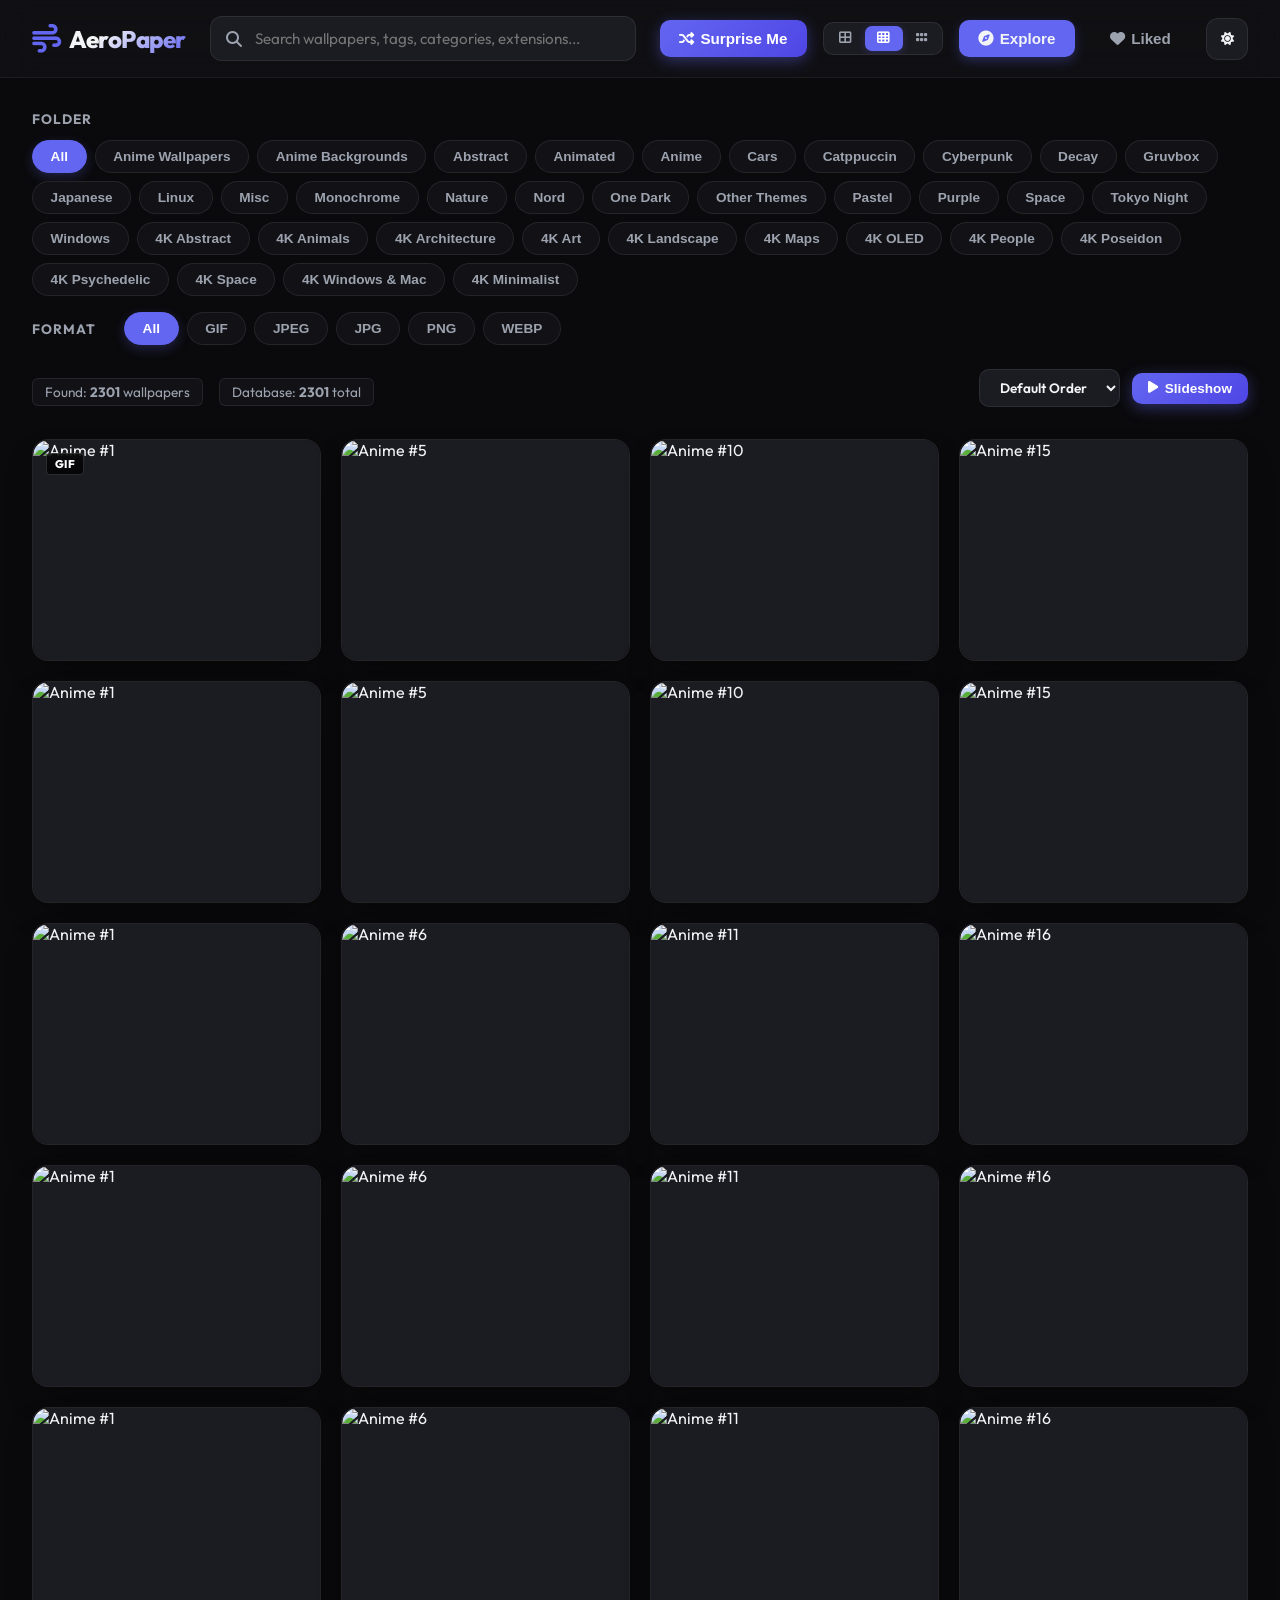
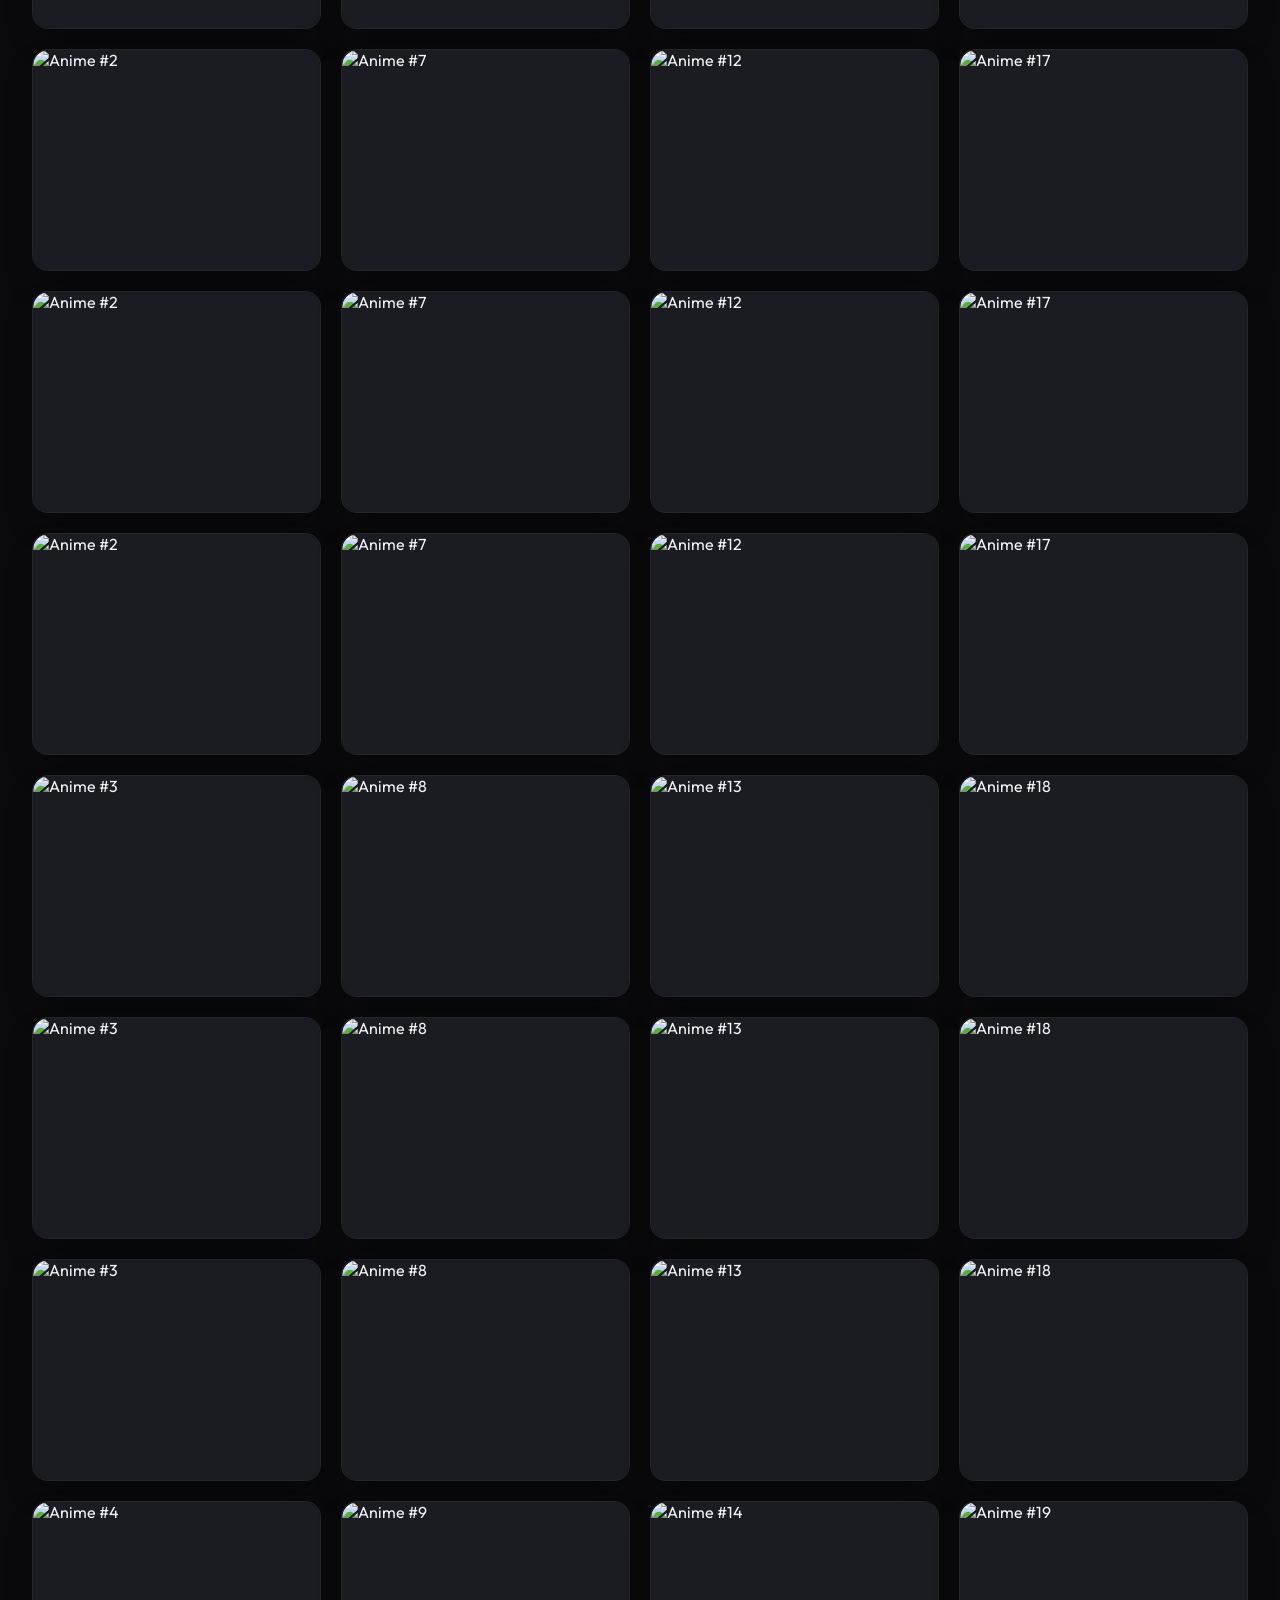
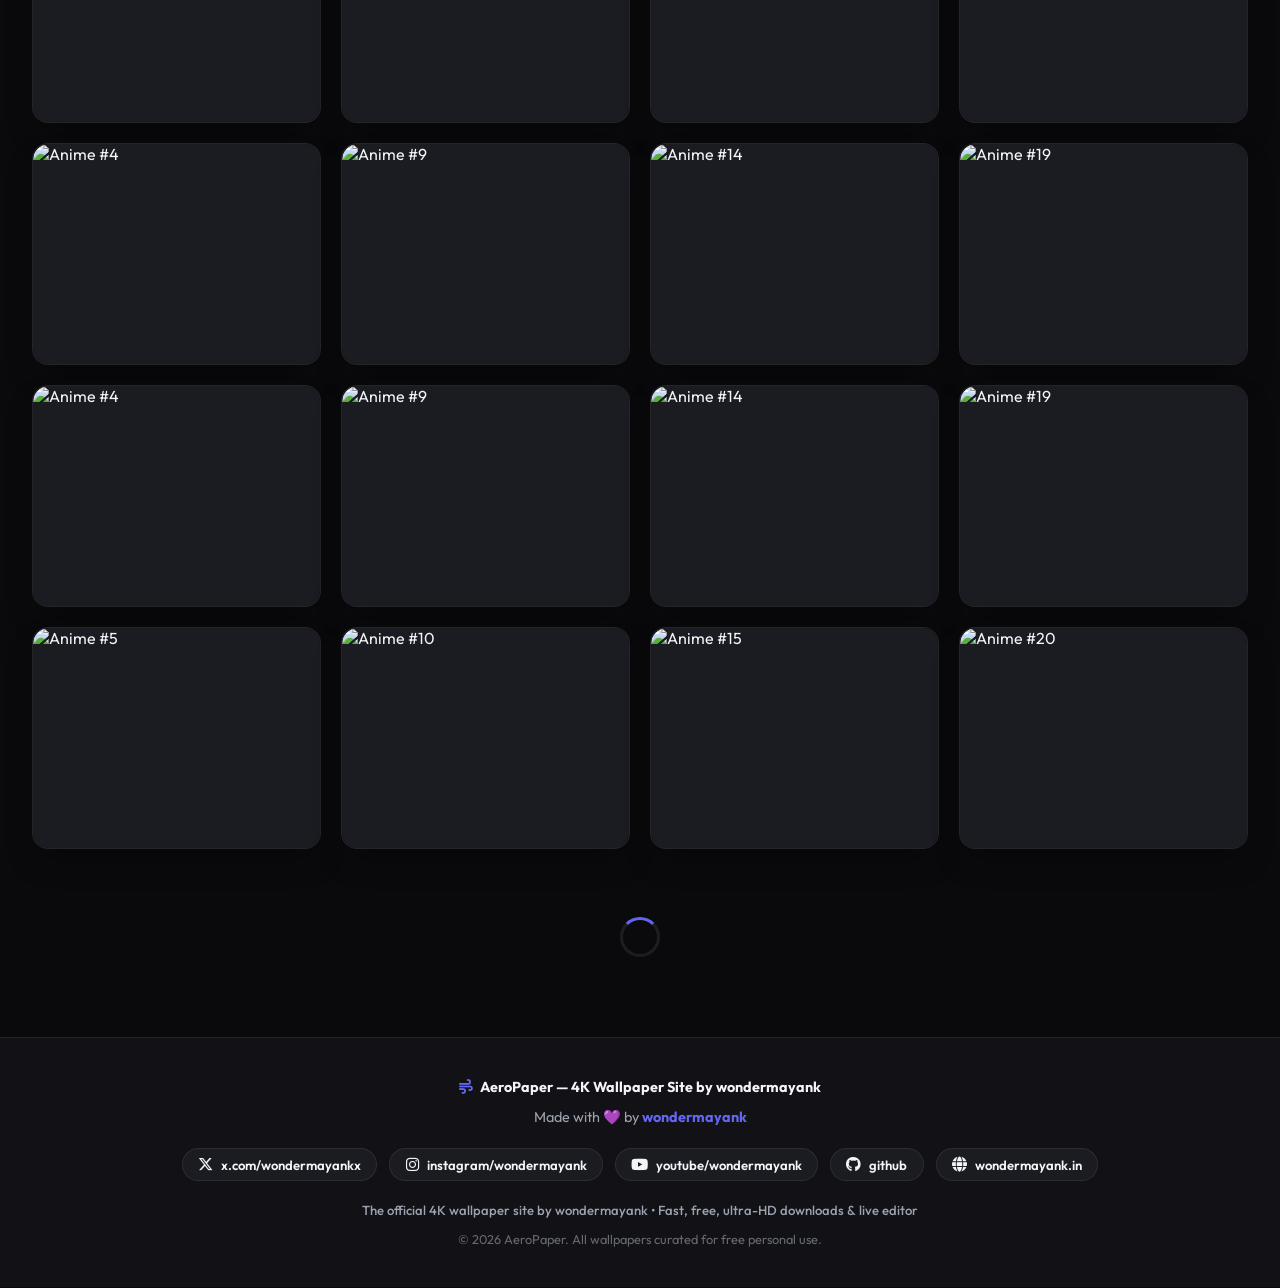
==== index.html @ b47013bf "." ====
<!DOCTYPE html>
<html lang="en" prefix="og: https://ogp.me/ns#">
<head>
  <meta charset="UTF-8">
  <meta name="viewport" content="width=device-width, initial-scale=1.0">

  <!-- =========================================
       PRIMARY SEO META TAGS (SEO + AEO + GEO)
  ========================================= -->
  <title>4K Wallpaper Site by wondermayank — Free 4K Wallpapers & Ultra HD Backgrounds</title>
  <meta name="description" content="Explore and download 2,300+ free high-resolution 4K wallpapers, Ultra HD desktop backgrounds, anime art, and mobile wallpapers on the official 4K wallpaper site by wondermayank. Instant one-click downloads with zero ads.">
  <meta name="keywords" content="4k wallpaper site by wondermayank, 4k wallpapers, ultra hd wallpapers, free 4k wallpaper download, wondermayank wallpaper, aesthetic 4k wallpapers, anime 4k wallpapers, desktop backgrounds 4k, phone wallpapers 4k, wondermayank, AeroPaper">
  <meta name="author" content="wondermayank">
  <meta name="robots" content="index, follow, max-image-preview:large">
  <meta name="googlebot" content="index, follow">
  <link rel="canonical" href="https://wallpaper.wondermayank.in/">
  <link rel="humans" type="text/plain" href="humans.txt">

  <!-- =========================================
       FAVICON
  ========================================= -->
  <link rel="icon" type="image/svg+xml" href="/favicon.svg">

  <!-- =========================================
       OPEN GRAPH (Facebook, WhatsApp, Discord)
  ========================================= -->
  <meta property="og:type" content="website">
  <meta property="og:site_name" content="4K Wallpaper Site by wondermayank">
  <meta property="og:title" content="4K Wallpaper Site by wondermayank — Free 4K & Ultra HD Wallpapers">
  <meta property="og:description" content="Discover 2,300+ free 4K wallpapers, anime art, aesthetic backgrounds, and ultra HD desktop wallpapers on the official 4K wallpaper site by wondermayank. Free instant downloads.">
  <meta property="og:url" content="https://wallpaper.wondermayank.in/">
  <meta property="og:image" content="/og-image.png">
  <meta property="og:image:width" content="1200">
  <meta property="og:image:height" content="630">
  <meta property="og:image:alt" content="4K Wallpaper Site by wondermayank — Free 4K & Ultra HD Wallpapers">
  <meta property="og:locale" content="en_US">

  <!-- =========================================
       TWITTER / X CARD
  ========================================= -->
  <meta name="twitter:card" content="summary_large_image">
  <meta name="twitter:title" content="4K Wallpaper Site by wondermayank — Free 4K & Ultra HD Wallpapers">
  <meta name="twitter:description" content="2,300+ free 4K wallpapers, anime art, aesthetic backgrounds, and GIFs on the official 4K wallpaper site by wondermayank.">
  <meta name="twitter:image" content="https://raw.githubusercontent.com/wondermayank/wallpaper/main/og-image.png">
  <meta name="twitter:image:alt" content="4K Wallpaper Site by wondermayank">
  <meta name="twitter:creator" content="@wondermayankx">
  <meta name="twitter:site" content="@wondermayankx">

  <!-- =========================================
       JSON-LD STRUCTURED DATA (SEO + AEO + GEO)
  ========================================= -->
  <script type="application/ld+json">
  {
    "@context": "https://schema.org",
    "@graph": [
      {
        "@type": "ImageGallery",
        "@id": "https://wallpaper.wondermayank.in/#gallery",
        "name": "4K Wallpaper Site by wondermayank",
        "alternateName": "AeroPaper — 4K Wallpaper Gallery",
        "description": "The premier 4K wallpaper site by wondermayank featuring over 2,300 high-resolution 4K, Ultra HD, Anime, Aesthetic, and Minimalist desktop and mobile wallpapers in JPG, PNG, WEBP, and GIF formats for free instant download.",
        "url": "https://wallpaper.wondermayank.in/",
        "thumbnailUrl": "https://raw.githubusercontent.com/wondermayank/wallpaper/main/og-image.png",
        "numberOfItems": 2301,
        "author": {
          "@type": "Person",
          "name": "wondermayank",
          "url": "https://wondermayank.in",
          "sameAs": [
            "https://x.com/wondermayankx",
            "https://instagram.com/wondermayank",
            "https://youtube.com/@wondermayank",
            "https://github.com/wondermayank"
          ]
        },
        "publisher": {
          "@type": "Person",
          "name": "wondermayank",
          "url": "https://wondermayank.in",
          "sameAs": [
            "https://x.com/wondermayankx",
            "https://instagram.com/wondermayank",
            "https://youtube.com/@wondermayank",
            "https://github.com/wondermayank"
          ]
        },
        "inLanguage": "en",
        "isAccessibleForFree": true,
        "keywords": "4k wallpaper site by wondermayank, 4k wallpapers, ultra hd wallpapers, free wallpapers, anime wallpapers, aesthetic wallpapers, phone wallpapers, desktop backgrounds"
      },
      {
        "@type": "WebSite",
        "@id": "https://wallpaper.wondermayank.in/#website",
        "name": "4K Wallpaper Site by wondermayank",
        "alternateName": "AeroPaper",
        "url": "https://wallpaper.wondermayank.in/",
        "description": "Official 4K wallpaper site by wondermayank with 2,300+ free 4K, Ultra HD, anime, and aesthetic wallpapers.",
        "potentialAction": {
          "@type": "SearchAction",
          "target": "https://wallpaper.wondermayank.in/?q={search_term_string}",
          "query-input": "required name=search_term_string"
        }
      },
      {
        "@type": "FAQPage",
        "@id": "https://wallpaper.wondermayank.in/#faq",
        "mainEntity": [
          {
            "@type": "Question",
            "name": "What is this 4K wallpaper site by wondermayank?",
            "acceptedAnswer": {
              "@type": "Answer",
              "text": "AeroPaper is the official 4K wallpaper site by wondermayank (https://wallpaper.wondermayank.in/). It hosts over 2,300+ high-quality 4K wallpapers, Ultra HD Anime backgrounds, aesthetic art, and animated GIF wallpapers in JPG, PNG, WEBP, and GIF formats. You can search, filter, preview, download, and edit wallpapers directly in the browser with zero ads and no signup."
            }
          },
          {
            "@type": "Question",
            "name": "Are the wallpapers on the 4K wallpaper site free to download?",
            "acceptedAnswer": {
              "@type": "Answer",
              "text": "Yes. All wallpapers on the 4K wallpaper site by wondermayank are 100% free to download in full resolution for personal use. Simply click any wallpaper, hit Download, and it saves directly to your device instantly."
            }
          },
          {
            "@type": "Question",
            "name": "What wallpaper formats and resolutions does the site support?",
            "acceptedAnswer": {
              "@type": "Answer",
              "text": "The 4K wallpaper site supports 4K Ultra HD (3840x2160), 1080p Full HD, and custom aspect ratios across five formats: JPG, JPEG, PNG, WebP, and animated GIF. You can filter by format or category using the filter pills."
            }
          },
          {
            "@type": "Question",
            "name": "Can I use these 4K wallpapers on mobile phones (9:16 portrait)?",
            "acceptedAnswer": {
              "@type": "Answer",
              "text": "Yes. The site includes a built-in Canvas Wallpaper Editor. Open any wallpaper, click 'Edit Wallpaper', choose 9:16 (Phone), and enable 'Blurred Fit'. This creates a smartphone-optimized wallpaper with a blurred ambient background, perfectly fitted for any phone lock screen or home screen."
            }
          },
          {
            "@type": "Question",
            "name": "How many wallpapers are available on the 4K wallpaper site by wondermayank?",
            "acceptedAnswer": {
              "@type": "Answer",
              "text": "The collection indexes over 2,300+ wallpapers spanning Anime Wallpapers, Anime Backgrounds, 4K Abstract, 4K Landscapes, 4K Minimalist, 4K Space, 4K Architecture, and custom themes hosted via GitHub."
            }
          },
          {
            "@type": "Question",
            "name": "Who created the 4K wallpaper site by wondermayank?",
            "acceptedAnswer": {
              "@type": "Answer",
              "text": "This 4K wallpaper site was created by wondermayank (@wondermayankx on X, @wondermayank on Instagram and YouTube). Visit their developer portfolio at https://wondermayank.in or GitHub profile at https://github.com/wondermayank."
            }
          }
        ]
      }
    ]
  }
  </script>

  <!-- Google Fonts (Outfit & Inter) -->
  <link rel="preconnect" href="https://fonts.googleapis.com">
  <link rel="preconnect" href="https://fonts.gstatic.com" crossorigin>
  <link href="https://fonts.googleapis.com/css2?family=Outfit:wght@400;600;700;800&family=Inter:wght@400;600;700&display=swap" rel="stylesheet">
  
  <!-- FontAwesome Icons -->
  <link rel="stylesheet" href="https://cdnjs.cloudflare.com/ajax/libs/font-awesome/6.4.0/css/all.min.css">
  
  <!-- Stylesheets -->
  <link rel="stylesheet" href="style.css">
</head>
<body>

  <!-- Loading Splash Screen -->
  <div id="splash-screen" class="splash-screen">
    <div class="splash-logo">
      <i class="fas fa-wind logo-icon"></i>
      <span class="splash-title">AeroPaper</span>
    </div>
    <div class="splash-loader-bar">
      <div id="splash-progress" class="splash-loader-progress"></div>
    </div>
  </div>

  <div class="app-container">
    <!-- Sticky Glassmorphic Header -->
    <header>
      <a href="#" class="logo-container" id="logo-link">
        <i class="fas fa-wind logo-icon"></i>
        <span class="logo-text">AeroPaper</span>
      </a>
      
      <!-- Interactive Search Container -->
      <div class="search-container">
        <i class="fas fa-search search-icon"></i>
        <input 
          type="text" 
          id="search-input" 
          class="search-input" 
          placeholder="Search wallpapers, tags, categories, extensions..."
          autocomplete="off"
        />
      </div>
      
      <!-- Action Controls -->
      <div class="header-actions">
        <button id="surprise-btn" class="nav-btn surprise-btn" title="Surprise Me (Random Wallpaper)">
          <i class="fas fa-random"></i> <span>Surprise Me</span>
        </button>
        <!-- Grid Density Control -->
        <div class="density-selector">
          <button class="density-btn" data-density="lg" title="Large Grid"><i class="fas fa-th-large"></i></button>
          <button class="density-btn active" data-density="md" title="Medium Grid"><i class="fas fa-th"></i></button>
          <button class="density-btn" data-density="sm" title="Small Grid"><i class="fas fa-grip-horizontal"></i></button>
        </div>
        <button id="explore-tab" class="nav-btn active">
          <i class="fas fa-compass"></i> <span>Explore</span>
        </button>
        <button id="liked-tab" class="nav-btn">
          <i class="fas fa-heart"></i> <span>Liked</span>
        </button>
        <button id="theme-toggle" class="theme-toggle" title="Toggle Theme">
          <i class="fas fa-sun"></i>
        </button>
      </div>
    </header>
    
    <!-- Main Content Area -->
    <main>
      <!-- Filter controls and status -->
      <div class="filter-section">
        <!-- Categories filter -->
        <div class="filter-row">
          <span class="filter-label">Folder</span>
          <div id="category-pills" class="filter-pills">
            <!-- Dynamic Category Pills -->
          </div>
        </div>
        
        <!-- Formats filter -->
        <div class="filter-row">
          <span class="filter-label">Format</span>
          <div id="format-pills" class="filter-pills">
            <!-- Dynamic Format Pills -->
          </div>
        </div>

        <!-- Custom Boards filter -->
        <div class="filter-row" id="boards-filter-row" style="display: none;">
          <span class="filter-label">My Boards</span>
          <div id="board-pills" class="filter-pills">
            <!-- Dynamic Board Pills -->
          </div>
        </div>
        
        <!-- Wallpaper Stats & Actions -->
        <div class="stats-actions-row">
          <div class="stat-pills">
            <span>Found: <strong id="view-count">0</strong> wallpapers</span>
            <span>Database: <strong id="total-count">0</strong> total</span>
          </div>
          <div class="layout-controls-right">
            <select id="sort-select" class="sort-select" title="Sort Wallpapers">
              <option value="default">Default Order</option>
              <option value="name-asc">Name (A - Z)</option>
              <option value="name-desc">Name (Z - A)</option>
              <option value="size-asc">Size (Smallest)</option>
              <option value="size-desc">Size (Largest)</option>
            </select>
            <button id="slideshow-trigger" class="nav-btn surprise-btn" style="padding: 0.5rem 1rem; font-size: 0.85rem;" title="Start Slideshow Autoplay">
              <i class="fas fa-play"></i> Slideshow
            </button>
          </div>
        </div>
      </div>
      
      <!-- Dynamic Masonry Layout Container -->
      <div class="masonry-container">
        <div id="masonry-grid" class="masonry-grid">
          <!-- Dynamically filled with wallpaper items -->
        </div>
      </div>
    </main>

    <!-- Branded Footer -->
    <footer>
      <div class="footer-content">
        <div class="footer-logo">
          <i class="fas fa-wind"></i> <span>AeroPaper — 4K Wallpaper Site by wondermayank</span>
        </div>
        <div class="footer-credits">
          Made with 💜 by <a href="https://wondermayank.in" target="_blank" rel="noopener">wondermayank</a>
        </div>
        
        <!-- Social Profiles (x.com, instagram, youtube, github) -->
        <div class="footer-socials">
          <a href="https://x.com/wondermayankx" target="_blank" rel="noopener" class="footer-social-pill x-pill" title="Follow @wondermayankx on X (Twitter)">
            <i class="fa-brands fa-x-twitter"></i> <span>x.com/wondermayankx</span>
          </a>
          <a href="https://instagram.com/wondermayank" target="_blank" rel="noopener" class="footer-social-pill instagram-pill" title="Follow @wondermayank on Instagram">
            <i class="fa-brands fa-instagram"></i> <span>instagram/wondermayank</span>
          </a>
          <a href="https://youtube.com/@wondermayank" target="_blank" rel="noopener" class="footer-social-pill youtube-pill" title="Subscribe to @wondermayank on YouTube">
            <i class="fa-brands fa-youtube"></i> <span>youtube/wondermayank</span>
          </a>
          <a href="https://github.com/wondermayank" target="_blank" rel="noopener" class="footer-social-pill github-pill" title="View GitHub @wondermayank">
            <i class="fa-brands fa-github"></i> <span>github</span>
          </a>
          <a href="https://wondermayank.in" target="_blank" rel="noopener" class="footer-social-pill portfolio-pill" title="Visit Developer Portfolio">
            <i class="fas fa-globe"></i> <span>wondermayank.in</span>
          </a>
        </div>

        <div class="footer-tagline">
          The official 4K wallpaper site by wondermayank • Fast, free, ultra-HD downloads & live editor
        </div>
        <div style="font-size: 0.8rem; opacity: 0.6; margin-top: 0.35rem;">
          © 2026 AeroPaper. All wallpapers curated for free personal use.
        </div>
      </div>
    </footer>
  </div>
  
  <!-- Immersive Lightbox Modal -->
  <div id="lightbox" class="lightbox">
    <div class="lightbox-content">
      <!-- Close button -->
      <button id="lightbox-close" class="lightbox-close" title="Close Preview">
        <i class="fas fa-times"></i>
      </button>
      
      <!-- Lightbox Media Section -->
      <div id="lightbox-media" class="lightbox-media">
        <img class="lightbox-img" src="" alt="" />
        <div id="canvas-container" class="lightbox-canvas-container">
          <canvas id="editor-canvas"></canvas>
          <div id="crop-guide" class="crop-guide"></div>
        </div>
      </div>
      
      <!-- Lightbox Detail Section -->
      <div class="lightbox-details" style="overflow-y: auto; max-height: 100%;">
        <div class="detail-header" style="margin-bottom: 1rem;">
          <span class="detail-category">Anime Wallpapers</span>
          <h2 class="detail-title">Wallpaper Title</h2>
          
          <div class="info-grid">
            <div class="info-card">
              <div class="info-label">Format</div>
              <div class="info-value" id="info-format">-</div>
            </div>
            <div class="info-card">
              <div class="info-label">File Size</div>
              <div class="info-value" id="info-size">-</div>
            </div>
            <div class="info-card" style="grid-column: span 2;">
              <div class="info-label">File Path</div>
              <div class="info-value" id="info-path" style="word-break: break-all; font-family: monospace; font-size: 0.8rem; font-weight: normal;">-</div>
            </div>
          </div>
          
          <!-- Board select container -->
          <div class="board-select-container">
            <select id="board-select" class="board-select">
              <option value="">-- Add to Board --</option>
              <option value="Favorites">Liked Wallpapers</option>
            </select>
            <button id="board-create-btn" class="board-add-btn" title="Create New Board">
              <i class="fas fa-plus"></i>
            </button>
          </div>
        </div>
        
        <!-- Editor Toggle & Panel -->
        <div class="editor-toggle-container">
          <button id="editor-toggle-btn" class="action-btn secondary-btn" style="padding: 0.6rem 1rem; font-size: 0.85rem; border-radius: 10px; width: 100%;">
            <i class="fas fa-magic"></i> Edit Wallpaper (Crop & Blur)
          </button>
        </div>
        
        <div id="editor-panel" class="editor-panel">
          <div class="slider-control">
            <div class="slider-header">
              <span>Gaussian Blur</span>
              <strong id="blur-val">0px</strong>
            </div>
            <input type="range" id="blur-slider" class="slider-input" min="0" max="40" value="0" />
          </div>

          <div class="slider-control" id="pan-control" style="display: none;">
            <div class="slider-header">
              <span id="pan-label">Crop Position Pan</span>
              <strong id="pan-val">50%</strong>
            </div>
            <input type="range" id="pan-slider" class="slider-input" min="0" max="100" value="50" />
          </div>
          
          <div class="aspect-ratio-control">
            <div class="editor-section-title">Aspect Ratio Crop</div>
            <div class="aspect-ratio-selector" style="margin-bottom: 0.8rem;">
              <button class="ratio-btn active" data-ratio="free">Free</button>
              <button class="ratio-btn" data-ratio="1:1">1:1</button>
              <button class="ratio-btn" data-ratio="16:9">16:9</button>
              <button class="ratio-btn" data-ratio="9:16">9:16 (Phone)</button>
            </div>

            <!-- Blurred Fit checkbox toggle -->
            <label class="checkbox-control" id="blur-fit-container" style="display: none;">
              <input type="checkbox" id="blur-fit-checkbox" />
              <span>Blurred Fit (Show PC wallpaper in phone with blur background)</span>
            </label>
          </div>
        </div>
        
        <!-- Download Options: Format & Resolution (4K, 2K, 1080p, 720p, Mobile, PNG, WebP, JPG) -->
        <div class="download-config-panel">
          <div class="download-config-title">
            <i class="fas fa-sliders-h"></i> Download Options
          </div>
          
          <div class="download-config-group">
            <span class="download-config-label">Format</span>
            <div class="download-pills format-selector" id="dl-format-pills">
              <button class="dl-pill active" data-format="png">PNG</button>
              <button class="dl-pill" data-format="webp">WebP</button>
              <button class="dl-pill" data-format="jpg">JPG</button>
              <button class="dl-pill" data-format="original">Original</button>
            </div>
          </div>

          <div class="download-config-group">
            <span class="download-config-label">Resolution</span>
            <div class="download-pills resolution-selector" id="dl-res-pills">
              <button class="dl-pill active" data-res="4k">4K (UHD)</button>
              <button class="dl-pill" data-res="2k">2K (QHD)</button>
              <button class="dl-pill" data-res="1080p">1080p (FHD)</button>
              <button class="dl-pill" data-res="720p">720p (HD)</button>
              <button class="dl-pill" data-res="mobile">Mobile (9:16)</button>
              <button class="dl-pill" data-res="original">Original Size</button>
            </div>
          </div>
        </div>

        <div class="detail-actions">
          <button id="lightbox-download" class="action-btn primary-btn download-main-btn">
            <i class="fas fa-arrow-down"></i> <span id="download-btn-text">Download 4K (PNG)</span>
          </button>
          <button id="lightbox-like" class="action-btn secondary-btn">
            <i class="far fa-heart"></i> Favorite
          </button>
          <button id="lightbox-slideshow" class="action-btn secondary-btn lightbox-slideshow-btn" title="Start slideshow from this wallpaper">
            <i class="fas fa-play"></i> Slideshow
          </button>
        </div>
      </div>
    </div>
  </div>

  <!-- Fullscreen Slideshow Overlay -->
  <div id="slideshow-overlay" class="slideshow-overlay">
    <div class="slideshow-progress-bar" id="slideshow-progress"></div>
    <div class="slideshow-img-container">
      <img id="slideshow-img" class="slideshow-img" src="" alt="" />
    </div>
    <div class="slideshow-controls">
      <button id="slideshow-prev" class="slideshow-btn" title="Previous (Arrow Left)"><i class="fas fa-chevron-left"></i></button>
      <button id="slideshow-play" class="slideshow-btn" title="Play/Pause (Space)"><i class="fas fa-pause"></i></button>
      <button id="slideshow-next" class="slideshow-btn" title="Next (Arrow Right)"><i class="fas fa-chevron-right"></i></button>
      <button id="slideshow-close" class="slideshow-btn close-btn" title="Close Slideshow (Esc)"><i class="fas fa-times"></i></button>
    </div>
  </div>

  <!-- =========================================
       AEO / GEO SEMANTIC FAQ SECTION
       Hidden visually but readable by search engines
       and AI answer engines for Featured Snippets
  ========================================= -->
  <section id="faq-section" aria-label="Frequently Asked Questions" style="position:absolute;width:1px;height:1px;overflow:hidden;clip:rect(0,0,0,0);white-space:nowrap;">
    <h2>Frequently Asked Questions about 4K Wallpaper Site by wondermayank (AeroPaper)</h2>

    <article>
      <h3>What is this 4K wallpaper site by wondermayank?</h3>
      <p>AeroPaper (https://wallpaper.wondermayank.in/) is the official 4K wallpaper site by wondermayank. It features a curated library of over 2,300+ free high-resolution 4K wallpapers, Ultra HD Anime backgrounds, aesthetic landscape photography, minimalist art, and animated GIF wallpapers in JPG, PNG, WEBP, and GIF formats. No registration, signup, or payment is required.</p>
    </article>

    <article>
      <h3>Are all wallpapers on this 4K wallpaper site free to download?</h3>
      <p>Yes. Every wallpaper on the 4K wallpaper site by wondermayank is 100% free to download in full resolution for personal use. Simply select any wallpaper, click Download, and the image file will save to your device immediately.</p>
    </article>

    <article>
      <h3>What wallpaper formats and resolutions does the site support?</h3>
      <p>The 4K wallpaper site supports 4K Ultra HD (3840x2160 and up), 1080p Full HD, and custom aspect ratios across five formats: JPG, JPEG, PNG, WebP, and animated GIF. You can filter by format or folder at the top of the gallery.</p>
    </article>

    <article>
      <h3>Can I use these 4K wallpapers on smartphones (9:16 portrait)?</h3>
      <p>Yes. The site includes a built-in Canvas Wallpaper Editor. Open any wallpaper, click "Edit Wallpaper", choose 9:16 (Phone), and enable "Blurred Fit". This creates a phone-optimized wallpaper with a blurred ambient backdrop of the desktop wallpaper, fitted for mobile screens.</p>
    </article>

    <article>
      <h3>How many wallpapers are available on the 4K wallpaper site by wondermayank?</h3>
      <p>The collection currently indexes over 2,300+ wallpapers spanning Anime Wallpapers, Anime Backgrounds, 4K Abstract, 4K Landscape, 4K Minimalist, 4K Space, 4K Architecture, and theme collections.</p>
    </article>

    <article>
      <h3>Does this 4K wallpaper site support animated GIF wallpapers?</h3>
      <p>Yes. Animated GIF wallpapers are clearly tagged with a GIF badge in the gallery. Filter by format to view animated backgrounds, which stream fast via GitHub CDN.</p>
    </article>

    <article>
      <h3>How do I start a fullscreen slideshow?</h3>
      <p>Click the Slideshow button in the stats bar or within any wallpaper preview. Fullscreen slideshow autoplays every 4 seconds with smooth transitions. Use Arrow keys to navigate, Space to pause, and Esc to exit.</p>
    </article>

    <article>
      <h3>Who created the 4K wallpaper site by wondermayank?</h3>
      <p>The site was designed and created by wondermayank, an independent developer from India (@wondermayankx on X, @wondermayank on Instagram and YouTube). Visit their developer portfolio at https://wondermayank.in or GitHub at https://github.com/wondermayank.</p>
    </article>
  </section>

  <!-- Scripts -->
  <script src="database.js"></script>
  <script src="app.js"></script>
</body>
</html>
---- style.css ----
/* Reset and Base Styles */
* {
  margin: 0;
  padding: 0;
  box-sizing: border-box;
}

:root {
  /* Dark Mode Variables (Default) */
  --bg-primary: #0a0a0c;
  --bg-secondary: #121216;
  --bg-tertiary: #1b1b22;
  --accent-color: #6366f1;
  --accent-hover: #4f46e5;
  --accent-rgb: 99, 102, 241;
  --text-primary: #f3f4f6;
  --text-secondary: #9ca3af;
  --border-color: rgba(255, 255, 255, 0.08);
  --card-shadow: 0 15px 35px -15px rgba(0, 0, 0, 0.6);
  --glass-bg: rgba(18, 18, 22, 0.8);
  --glass-border: rgba(255, 255, 255, 0.06);
  --scrollbar-bg: #0a0a0c;
  --scrollbar-thumb: #2d2d39;
  --danger-color: #ef4444;
  --danger-hover: #dc2626;
  --success-color: #10b981;
}

:root.light-mode {
  /* Light Mode Variables */
  --bg-primary: #f3f4f6;
  --bg-secondary: #ffffff;
  --bg-tertiary: #f3f4f6;
  --accent-color: #4f46e5;
  --accent-hover: #3730a3;
  --accent-rgb: 79, 70, 229;
  --text-primary: #111827;
  --text-secondary: #6b7280;
  --border-color: rgba(0, 0, 0, 0.08);
  --card-shadow: 0 15px 35px -15px rgba(0, 0, 0, 0.12);
  --glass-bg: rgba(255, 255, 255, 0.85);
  --glass-border: rgba(0, 0, 0, 0.06);
  --scrollbar-bg: #f3f4f6;
  --scrollbar-thumb: #d1d5db;
  --danger-color: #ef4444;
  --danger-hover: #dc2626;
  --success-color: #10b981;
}

body {
  background-color: var(--bg-primary);
  color: var(--text-primary);
  font-family: 'Outfit', 'Inter', system-ui, -apple-system, sans-serif;
  overflow-x: hidden;
  transition: background-color 0.3s ease, color 0.3s ease;
}

/* Scrollbar styling */
::-webkit-scrollbar {
  width: 10px;
}
::-webkit-scrollbar-track {
  background: var(--scrollbar-bg);
}
::-webkit-scrollbar-thumb {
  background: var(--scrollbar-thumb);
  border-radius: 5px;
}
::-webkit-scrollbar-thumb:hover {
  background: var(--accent-color);
}

/* Layout Containers */
.app-container {
  display: flex;
  flex-direction: column;
  min-height: 100vh;
}

/* Header & Navigation */
header {
  position: sticky;
  top: 0;
  z-index: 100;
  background: var(--glass-bg);
  backdrop-filter: blur(16px);
  -webkit-backdrop-filter: blur(16px);
  border-bottom: 1px solid var(--glass-border);
  padding: 1rem 2rem;
  display: flex;
  align-items: center;
  justify-content: space-between;
  gap: 1.5rem;
  transition: background 0.3s ease, border-color 0.3s ease;
}

.logo-container {
  display: flex;
  align-items: center;
  gap: 0.5rem;
  text-decoration: none;
  color: var(--text-primary);
}

.logo-icon {
  font-size: 1.8rem;
  color: var(--accent-color);
  animation: float 3s ease-in-out infinite;
}

.logo-text {
  font-weight: 800;
  font-size: 1.5rem;
  letter-spacing: -0.5px;
  background: linear-gradient(135deg, var(--text-primary) 30%, var(--accent-color));
  -webkit-background-clip: text;
  -webkit-text-fill-color: transparent;
}

/* Search Bar styling */
.search-container {
  flex: 1;
  max-width: 600px;
  position: relative;
}

.search-input {
  width: 100%;
  background: var(--bg-tertiary);
  border: 1px solid var(--border-color);
  border-radius: 12px;
  padding: 0.75rem 1rem 0.75rem 2.8rem;
  color: var(--text-primary);
  font-size: 0.95rem;
  font-family: inherit;
  transition: all 0.3s cubic-bezier(0.4, 0, 0.2, 1);
}

.search-input:focus {
  outline: none;
  border-color: var(--accent-color);
  box-shadow: 0 0 0 3px rgba(var(--accent-rgb), 0.15);
  background: var(--bg-secondary);
}

.search-icon {
  position: absolute;
  left: 1rem;
  top: 50%;
  transform: translateY(-50%);
  color: var(--text-secondary);
  pointer-events: none;
}

/* Actions Menu */
.header-actions {
  display: flex;
  align-items: center;
  gap: 1rem;
}

.nav-btn {
  background: transparent;
  border: none;
  color: var(--text-secondary);
  font-size: 0.95rem;
  font-weight: 600;
  padding: 0.6rem 1.2rem;
  border-radius: 10px;
  cursor: pointer;
  display: flex;
  align-items: center;
  gap: 0.4rem;
  transition: all 0.2s ease;
}

.nav-btn:hover {
  color: var(--text-primary);
  background: var(--border-color);
}

.nav-btn.active {
  color: var(--text-primary);
  background: var(--accent-color);
  box-shadow: 0 4px 12px rgba(var(--accent-rgb), 0.3);
}

.theme-toggle {
  background: var(--bg-tertiary);
  border: 1px solid var(--border-color);
  color: var(--text-primary);
  width: 42px;
  height: 42px;
  border-radius: 12px;
  cursor: pointer;
  display: flex;
  align-items: center;
  justify-content: center;
  transition: all 0.2s ease;
}

.theme-toggle:hover {
  background: var(--border-color);
  transform: scale(1.05);
}

/* Main Content Area */
main {
  flex: 1;
  padding: 2rem;
  max-width: 1600px;
  width: 100%;
  margin: 0 auto;
}

/* Filter Controls */
.filter-section {
  display: flex;
  flex-direction: column;
  gap: 1rem;
  margin-bottom: 2rem;
}

.filter-row {
  display: flex;
  align-items: center;
  gap: 0.75rem;
  flex-wrap: wrap;
}

.filter-label {
  font-size: 0.85rem;
  font-weight: 700;
  text-transform: uppercase;
  letter-spacing: 1px;
  color: var(--text-secondary);
  min-width: 80px;
}

.filter-pills {
  display: flex;
  gap: 0.5rem;
  flex-wrap: wrap;
}

.pill {
  background: var(--bg-secondary);
  border: 1px solid var(--border-color);
  color: var(--text-secondary);
  padding: 0.5rem 1.1rem;
  border-radius: 50px;
  font-size: 0.85rem;
  font-weight: 600;
  cursor: pointer;
  transition: all 0.25s cubic-bezier(0.4, 0, 0.2, 1);
}

.pill:hover {
  color: var(--text-primary);
  border-color: var(--text-secondary);
  background: var(--bg-tertiary);
}

.pill.active {
  background: var(--accent-color);
  border-color: var(--accent-color);
  color: white;
  box-shadow: 0 4px 12px rgba(var(--accent-rgb), 0.25);
}

.stat-pills {
  display: flex;
  gap: 1rem;
  margin-top: 0.5rem;
  font-size: 0.85rem;
  color: var(--text-secondary);
}

.stat-pills span {
  background: var(--bg-secondary);
  padding: 0.25rem 0.75rem;
  border-radius: 6px;
  border: 1px solid var(--border-color);
}

/* Pinterest Masonry Grid */
.masonry-container {
  width: 100%;
}

.masonry-grid {
  columns: 5 280px;
  column-gap: 1.25rem;
  width: 100%;
}

.masonry-item {
  break-inside: avoid;
  margin-bottom: 1.25rem;
  background: var(--bg-secondary);
  border-radius: 16px;
  overflow: hidden;
  border: 1px solid var(--border-color);
  box-shadow: var(--card-shadow);
  position: relative;
  cursor: pointer;
  transition: transform 0.3s cubic-bezier(0.34, 1.56, 0.64, 1), box-shadow 0.3s ease, border-color 0.3s ease;
}

.masonry-item:hover {
  transform: translateY(-6px);
  box-shadow: 0 20px 40px -15px rgba(0, 0, 0, 0.8);
  border-color: rgba(var(--accent-rgb), 0.4);
}

:root.light-mode .masonry-item:hover {
  box-shadow: 0 20px 40px -15px rgba(0, 0, 0, 0.15);
}

.masonry-img-wrapper {
  position: relative;
  width: 100%;
  min-height: 220px;
  overflow: hidden;
  background: var(--bg-tertiary);
  border-radius: 16px;
}

/* Shimmer Skeleton Placeholder for orderly progressive loading */
.card-skeleton {
  position: absolute;
  inset: 0;
  background: linear-gradient(110deg, var(--bg-tertiary) 8%, var(--border-color) 18%, var(--bg-tertiary) 33%);
  background-size: 200% 100%;
  animation: shine 1.5s infinite linear;
  z-index: 1;
}

.masonry-img {
  width: 100%;
  height: auto;
  display: block;
  object-fit: cover;
  opacity: 0;
  transition: opacity 0.35s ease, transform 0.6s cubic-bezier(0.25, 1, 0.5, 1);
  position: relative;
  z-index: 2;
}

.masonry-img.loaded {
  opacity: 1;
}

.masonry-item:hover .masonry-img {
  transform: scale(1.05);
}

/* Card Overlay */
.card-overlay {
  position: absolute;
  inset: 0;
  background: linear-gradient(to bottom, rgba(0,0,0,0.3) 0%, rgba(0,0,0,0.1) 40%, rgba(0,0,0,0.85) 100%);
  opacity: 0;
  display: flex;
  flex-direction: column;
  justify-content: space-between;
  padding: 1.2rem;
  transition: opacity 0.3s ease;
  z-index: 2;
}

.masonry-item:hover .card-overlay {
  opacity: 1;
}

.overlay-top {
  display: flex;
  justify-content: flex-end;
  gap: 0.5rem;
  transform: translateY(-10px);
  transition: transform 0.3s cubic-bezier(0.175, 0.885, 0.32, 1.275);
}

.masonry-item:hover .overlay-top {
  transform: translateY(0);
}

.overlay-btn {
  width: 38px;
  height: 38px;
  border-radius: 50%;
  border: none;
  background: rgba(255, 255, 255, 0.9);
  color: #111827;
  display: flex;
  align-items: center;
  justify-content: center;
  cursor: pointer;
  transition: all 0.2s cubic-bezier(0.4, 0, 0.2, 1);
  box-shadow: 0 4px 10px rgba(0,0,0,0.25);
  font-size: 1rem;
}

.overlay-btn:hover {
  transform: scale(1.1);
  background: white;
}

.overlay-btn.like-btn {
  color: var(--danger-color);
}

.overlay-btn.like-btn.liked {
  background: var(--danger-color);
  color: white;
}

.overlay-btn.download-btn {
  color: var(--accent-color);
}

.overlay-btn.download-btn:hover {
  background: var(--accent-color);
  color: white;
}

.overlay-bottom {
  transform: translateY(10px);
  transition: transform 0.3s cubic-bezier(0.175, 0.885, 0.32, 1.275);
}

.masonry-item:hover .overlay-bottom {
  transform: translateY(0);
}

.overlay-title {
  color: white;
  font-size: 0.95rem;
  font-weight: 700;
  margin-bottom: 0.25rem;
  white-space: nowrap;
  overflow: hidden;
  text-overflow: ellipsis;
  text-shadow: 0 2px 4px rgba(0,0,0,0.4);
}

.overlay-meta {
  display: flex;
  align-items: center;
  justify-content: space-between;
  color: rgba(255, 255, 255, 0.7);
  font-size: 0.75rem;
  font-weight: 600;
}

.overlay-category {
  background: rgba(255, 255, 255, 0.15);
  padding: 0.15rem 0.5rem;
  border-radius: 4px;
  backdrop-filter: blur(4px);
}

/* Shared Element / FLIP Popup Transition Clone */
.shared-element-transition-clone {
  position: fixed;
  z-index: 10001;
  pointer-events: none;
  box-shadow: 0 25px 60px rgba(0, 0, 0, 0.7);
  will-change: transform, border-radius, opacity;
}

/* Lightbox Modal */
.lightbox {
  position: fixed;
  inset: 0;
  background: rgba(8, 8, 12, 0);
  backdrop-filter: blur(0px);
  -webkit-backdrop-filter: blur(0px);
  z-index: 1000;
  display: none;
  align-items: center;
  justify-content: center;
  padding: 2rem;
  opacity: 0;
  transition: opacity 0.4s ease, background 0.4s ease, backdrop-filter 0.4s ease;
}

.lightbox.active {
  display: flex;
  opacity: 1;
  background: rgba(8, 8, 12, 0.94);
  backdrop-filter: blur(16px);
  -webkit-backdrop-filter: blur(16px);
}

.lightbox.animating-out {
  opacity: 0 !important;
  background: rgba(8, 8, 12, 0) !important;
  backdrop-filter: blur(0px) !important;
  -webkit-backdrop-filter: blur(0px) !important;
  pointer-events: none;
}

.lightbox-content {
  background: var(--bg-secondary);
  border: 1px solid var(--border-color);
  border-radius: 24px;
  width: 100%;
  max-width: 1100px;
  height: 85vh;
  display: flex;
  overflow: hidden;
  box-shadow: 0 30px 70px -15px rgba(0, 0, 0, 0.85);
  position: relative;
  transform: scale(0.97);
  opacity: 0;
  transition: transform 0.4s cubic-bezier(0.16, 1, 0.3, 1), opacity 0.3s ease;
}

.lightbox.active .lightbox-content {
  transform: scale(1);
  opacity: 1;
}

.lightbox.animating-out .lightbox-content {
  transform: scale(0.97);
  opacity: 0;
}

.lightbox-close {
  position: absolute;
  top: 1rem;
  right: 1rem;
  width: 40px;
  height: 40px;
  border-radius: 50%;
  border: 1px solid var(--border-color);
  background: var(--bg-tertiary);
  color: var(--text-primary);
  display: flex;
  align-items: center;
  justify-content: center;
  cursor: pointer;
  z-index: 10;
  transition: all 0.2s ease;
}

.lightbox-close:hover {
  background: var(--border-color);
  transform: scale(1.05);
}

.lightbox-media {
  flex: 1.3;
  background: #000;
  display: flex;
  align-items: center;
  justify-content: center;
  position: relative;
  overflow: hidden;
  padding: 1rem;
}

.lightbox-img {
  max-width: 100%;
  max-height: 100%;
  object-fit: contain;
  border-radius: 8px;
  box-shadow: 0 10px 30px rgba(0,0,0,0.5);
}

.lightbox-details {
  flex: 0.7;
  padding: 2.5rem 2rem;
  display: flex;
  flex-direction: column;
  justify-content: space-between;
  border-left: 1px solid var(--border-color);
}

.detail-header {
  margin-bottom: 2rem;
}

.detail-category {
  color: var(--accent-color);
  font-size: 0.85rem;
  font-weight: 700;
  text-transform: uppercase;
  letter-spacing: 1.5px;
  margin-bottom: 0.5rem;
  display: inline-block;
}

.detail-title {
  font-size: 1.75rem;
  font-weight: 800;
  line-height: 1.2;
  margin-bottom: 1.5rem;
  color: var(--text-primary);
}

.info-grid {
  display: grid;
  grid-template-columns: repeat(2, 1fr);
  gap: 1rem;
  margin-bottom: 2rem;
}

.info-card {
  background: var(--bg-tertiary);
  border: 1px solid var(--border-color);
  border-radius: 12px;
  padding: 0.8rem 1rem;
}

.info-label {
  font-size: 0.75rem;
  color: var(--text-secondary);
  font-weight: 600;
  text-transform: uppercase;
  margin-bottom: 0.25rem;
}

.info-value {
  font-size: 0.95rem;
  font-weight: 700;
}

/* Download Format & Resolution Configuration Panel */
.download-config-panel {
  background: var(--bg-tertiary);
  border: 1px solid var(--border-color);
  border-radius: 16px;
  padding: 1.1rem;
  margin-bottom: 1.25rem;
}

.download-config-title {
  display: flex;
  align-items: center;
  gap: 0.5rem;
  font-size: 0.85rem;
  font-weight: 700;
  text-transform: uppercase;
  letter-spacing: 0.8px;
  color: var(--text-primary);
  margin-bottom: 0.85rem;
}

.download-config-title i {
  color: var(--accent-color);
}

.download-config-group {
  margin-bottom: 0.75rem;
}

.download-config-group:last-child {
  margin-bottom: 0;
}

.download-config-label {
  display: block;
  font-size: 0.72rem;
  font-weight: 700;
  color: var(--text-secondary);
  text-transform: uppercase;
  letter-spacing: 0.5px;
  margin-bottom: 0.4rem;
}

.download-pills {
  display: flex;
  flex-wrap: wrap;
  gap: 0.4rem;
}

.dl-pill {
  padding: 0.38rem 0.72rem;
  background: var(--bg-secondary);
  border: 1px solid var(--border-color);
  border-radius: 8px;
  color: var(--text-secondary);
  font-size: 0.78rem;
  font-weight: 600;
  cursor: pointer;
  transition: all 0.2s cubic-bezier(0.16, 1, 0.3, 1);
}

.dl-pill:hover {
  border-color: var(--accent-color);
  color: var(--text-primary);
  background: rgba(var(--accent-rgb), 0.08);
}

.dl-pill.active {
  background: var(--accent-color);
  border-color: var(--accent-color);
  color: #fff;
  box-shadow: 0 4px 12px rgba(var(--accent-rgb), 0.35);
}

.download-main-btn {
  background: linear-gradient(135deg, var(--accent-color), #4f46e5);
}

.download-main-btn:hover {
  background: linear-gradient(135deg, var(--accent-hover), #4338ca);
}

.detail-actions {
  display: flex;
  flex-direction: column;
  gap: 0.8rem;
}

.action-btn {
  width: 100%;
  padding: 1rem;
  border-radius: 14px;
  border: none;
  font-weight: 700;
  font-size: 1rem;
  cursor: pointer;
  display: flex;
  align-items: center;
  justify-content: center;
  gap: 0.6rem;
  transition: all 0.2s cubic-bezier(0.4, 0, 0.2, 1);
}

.action-btn.primary-btn {
  background: var(--accent-color);
  color: white;
  box-shadow: 0 6px 20px rgba(var(--accent-rgb), 0.3);
}

.action-btn.primary-btn:hover {
  background: var(--accent-hover);
  transform: translateY(-2px);
  box-shadow: 0 8px 25px rgba(var(--accent-rgb), 0.4);
}

.action-btn.secondary-btn {
  background: var(--bg-tertiary);
  border: 1px solid var(--border-color);
  color: var(--text-primary);
}

.action-btn.secondary-btn:hover {
  background: var(--border-color);
  transform: translateY(-2px);
}

.action-btn.secondary-btn.liked {
  background: rgba(239, 68, 68, 0.1);
  border-color: rgba(239, 68, 68, 0.4);
  color: var(--danger-color);
}

.action-btn.secondary-btn.liked:hover {
  background: rgba(239, 68, 68, 0.15);
}

/* Loader & States */
.loader-container {
  display: flex;
  justify-content: center;
  align-items: center;
  padding: 3rem 0;
  width: 100%;
}

.spinner {
  width: 40px;
  height: 40px;
  border: 3px solid var(--border-color);
  border-top-color: var(--accent-color);
  border-radius: 50%;
  animation: spin 0.8s infinite linear;
}

.empty-state {
  display: flex;
  flex-direction: column;
  align-items: center;
  justify-content: center;
  text-align: center;
  padding: 5rem 2rem;
  width: 100%;
}

.empty-icon {
  font-size: 3rem;
  color: var(--text-secondary);
  margin-bottom: 1.5rem;
  opacity: 0.5;
}

.empty-title {
  font-size: 1.5rem;
  font-weight: 700;
  margin-bottom: 0.5rem;
}

.empty-desc {
  color: var(--text-secondary);
  max-width: 400px;
}

/* Toast Notifications */
.toast-container {
  position: fixed;
  bottom: 2rem;
  right: 2rem;
  display: flex;
  flex-direction: column;
  gap: 0.5rem;
  z-index: 2000;
  pointer-events: none;
}

.toast {
  background: var(--bg-tertiary);
  border: 1px solid var(--border-color);
  box-shadow: 0 10px 30px rgba(0,0,0,0.5);
  color: var(--text-primary);
  padding: 0.8rem 1.5rem;
  border-radius: 12px;
  display: flex;
  align-items: center;
  gap: 0.6rem;
  font-weight: 600;
  font-size: 0.9rem;
  transform: translateY(20px);
  opacity: 0;
  transition: all 0.3s cubic-bezier(0.34, 1.56, 0.64, 1);
  pointer-events: auto;
}

.toast.show {
  transform: translateY(0);
  opacity: 1;
}

.toast.success i {
  color: var(--success-color);
}

.toast.info i {
  color: var(--accent-color);
}

/* Animations */
@keyframes float {
  0%, 100% { transform: translateY(0); }
  50% { transform: translateY(-4px); }
}

@keyframes spin {
  to { transform: rotate(360deg); }
}

@keyframes shine {
  0% { background-position: -200% 0; }
  100% { background-position: 200% 0; }
}

/* Responsive Breakpoints */
@media (max-width: 1200px) {
  .masonry-grid {
    columns: 4 250px;
  }
}

@media (max-width: 900px) {
  .masonry-grid {
    columns: 3 220px;
  }
  header {
    padding: 1rem;
  }
  .lightbox-content {
    flex-direction: column;
    height: 90vh;
  }
  .lightbox-media {
    flex: 1;
  }
  .lightbox-details {
    flex: 1;
    padding: 1.5rem;
    border-left: none;
    border-top: 1px solid var(--border-color);
  }
  .detail-title {
    font-size: 1.4rem;
    margin-bottom: 1rem;
  }
  .info-grid {
    gap: 0.75rem;
    margin-bottom: 1.25rem;
  }
  .detail-header {
    margin-bottom: 1rem;
  }
}

@media (max-width: 600px) {
  .masonry-grid {
    columns: 2 160px;
    column-gap: 0.75rem;
  }
  .masonry-item {
    margin-bottom: 0.75rem;
    border-radius: 12px;
  }
  .card-overlay {
    padding: 0.75rem;
  }
  .overlay-btn {
    width: 32px;
    height: 32px;
    font-size: 0.85rem;
  }
  .overlay-title {
    font-size: 0.8rem;
  }
  .overlay-meta {
    font-size: 0.65rem;
  }
  header {
    flex-direction: column;
    align-items: stretch;
    gap: 0.75rem;
  }
  .header-actions {
    justify-content: space-between;
  }
  main {
    padding: 1rem;
  }
  .filter-row {
    flex-direction: column;
    align-items: flex-start;
    gap: 0.5rem;
  }
  .filter-pills {
    width: 100%;
    overflow-x: auto;
    flex-wrap: nowrap;
    padding-bottom: 0.5rem;
    -webkit-overflow-scrolling: touch;
  }
  .pill {
    flex-shrink: 0;
  }
  .lightbox-content {
    height: 95vh;
  }
  .toast-container {
    bottom: 1rem;
    right: 1rem;
    left: 1rem;
  }
  .toast {
    font-size: 0.85rem;
    justify-content: center;
  }
}

/* Splash Loading Screen */
.splash-screen {
  position: fixed;
  inset: 0;
  background: #0a0a0c;
  z-index: 9999;
  display: flex;
  flex-direction: column;
  align-items: center;
  justify-content: center;
  gap: 1.5rem;
  opacity: 1;
  transition: opacity 0.6s cubic-bezier(0.25, 1, 0.5, 1), visibility 0.6s;
}

.splash-screen.fade-out {
  opacity: 0;
  visibility: hidden;
  pointer-events: none;
}

.splash-logo {
  display: flex;
  flex-direction: column;
  align-items: center;
  gap: 0.5rem;
  animation: pulse 2s infinite ease-in-out;
}

.splash-logo i {
  font-size: 3.5rem;
  color: var(--accent-color);
  text-shadow: 0 0 25px rgba(var(--accent-rgb), 0.5);
}

.splash-title {
  font-size: 2.2rem;
  font-weight: 800;
  letter-spacing: -0.5px;
  background: linear-gradient(135deg, #ffffff 40%, var(--accent-color));
  -webkit-background-clip: text;
  -webkit-text-fill-color: transparent;
}

.splash-loader-bar {
  width: 200px;
  height: 4px;
  background: rgba(255, 255, 255, 0.08);
  border-radius: 10px;
  overflow: hidden;
  position: relative;
}

.splash-loader-progress {
  width: 0%;
  height: 100%;
  background: var(--accent-color);
  box-shadow: 0 0 10px var(--accent-color);
  border-radius: 10px;
  transition: width 0.4s ease;
}

/* GIF Badge */
.gif-badge {
  position: absolute;
  top: 0.8rem;
  left: 0.8rem;
  background: rgba(0, 0, 0, 0.75);
  border: 1px solid rgba(255, 255, 255, 0.15);
  backdrop-filter: blur(4px);
  color: #fff;
  font-weight: 800;
  font-size: 0.7rem;
  padding: 0.2rem 0.5rem;
  border-radius: 4px;
  z-index: 3;
  letter-spacing: 0.5px;
  pointer-events: none;
}

/* Floating Action Button (Surprise Me) */
.surprise-btn {
  background: linear-gradient(135deg, var(--accent-color), #4f46e5);
  color: white !important;
  box-shadow: 0 4px 15px rgba(var(--accent-rgb), 0.4);
}

.surprise-btn:hover {
  transform: translateY(-2px);
  box-shadow: 0 6px 20px rgba(var(--accent-rgb), 0.5);
  background: linear-gradient(135deg, var(--accent-hover), #3730a3);
}

/* Branded Footer */
footer {
  width: 100%;
  padding: 2.5rem 2rem;
  background: var(--bg-secondary);
  border-top: 1px solid var(--border-color);
  text-align: center;
  color: var(--text-secondary);
  margin-top: auto;
  font-size: 0.9rem;
}

.footer-content {
  max-width: 1200px;
  margin: 0 auto;
  display: flex;
  flex-direction: column;
  align-items: center;
  gap: 0.5rem;
}

.footer-logo {
  display: flex;
  align-items: center;
  gap: 0.4rem;
  font-weight: 700;
  color: var(--text-primary);
  margin-bottom: 0.25rem;
}

.footer-logo i {
  color: var(--accent-color);
}

.footer-credits a {
  color: var(--accent-color);
  text-decoration: none;
  font-weight: 700;
  transition: color 0.2s ease;
}

.footer-credits a:hover {
  color: var(--accent-hover);
  text-decoration: underline;
}

/* Footer Social Links (x.com, instagram, youtube, github, portfolio) */
.footer-socials {
  display: flex;
  align-items: center;
  justify-content: center;
  flex-wrap: wrap;
  gap: 0.75rem;
  margin: 0.9rem 0 0.5rem 0;
}

.footer-social-pill {
  display: inline-flex;
  align-items: center;
  gap: 0.5rem;
  padding: 0.45rem 0.95rem;
  background: var(--bg-tertiary);
  border: 1px solid var(--border-color);
  border-radius: 999px;
  color: var(--text-primary);
  text-decoration: none;
  font-size: 0.82rem;
  font-weight: 600;
  transition: all 0.25s cubic-bezier(0.16, 1, 0.3, 1);
}

.footer-social-pill i {
  font-size: 0.95rem;
}

.footer-social-pill.x-pill:hover {
  background: #000;
  color: #fff;
  border-color: rgba(255, 255, 255, 0.4);
  transform: translateY(-2px);
  box-shadow: 0 4px 14px rgba(0, 0, 0, 0.45);
}

.footer-social-pill.instagram-pill:hover {
  background: linear-gradient(45deg, #f09433, #e6683c, #dc2743, #cc2366, #bc1888);
  color: #fff;
  border-color: transparent;
  transform: translateY(-2px);
  box-shadow: 0 4px 14px rgba(220, 39, 67, 0.35);
}

.footer-social-pill.youtube-pill:hover {
  background: #ff0000;
  color: #fff;
  border-color: transparent;
  transform: translateY(-2px);
  box-shadow: 0 4px 14px rgba(255, 0, 0, 0.35);
}

.footer-social-pill.github-pill:hover {
  background: #24292e;
  color: #fff;
  border-color: rgba(255, 255, 255, 0.3);
  transform: translateY(-2px);
}

.footer-social-pill.portfolio-pill:hover {
  background: var(--accent-color);
  color: #fff;
  border-color: transparent;
  transform: translateY(-2px);
}

.footer-tagline {
  font-size: 0.82rem;
  color: var(--text-secondary);
  margin-top: 0.3rem;
  font-weight: 500;
}

/* Lightbox Editor UI */
.editor-toggle-container {
  display: flex;
  gap: 0.5rem;
  margin-bottom: 0.8rem;
}

.editor-panel {
  background: var(--bg-tertiary);
  border: 1px solid var(--border-color);
  border-radius: 16px;
  padding: 1.25rem;
  margin-bottom: 1.5rem;
  display: none; /* Toggle via JS */
  flex-direction: column;
  gap: 1.2rem;
  animation: slideDown 0.3s cubic-bezier(0.16, 1, 0.3, 1);
}

.editor-panel.active {
  display: flex;
}

.editor-section-title {
  font-size: 0.8rem;
  font-weight: 800;
  text-transform: uppercase;
  letter-spacing: 1px;
  color: var(--text-secondary);
  margin-bottom: 0.4rem;
}

.aspect-ratio-selector {
  display: grid;
  grid-template-columns: repeat(4, 1fr);
  gap: 0.4rem;
}

.ratio-btn {
  background: var(--bg-secondary);
  border: 1px solid var(--border-color);
  color: var(--text-secondary);
  padding: 0.4rem;
  border-radius: 8px;
  font-size: 0.75rem;
  font-weight: 700;
  cursor: pointer;
  transition: all 0.2s ease;
}

.ratio-btn:hover {
  color: var(--text-primary);
  border-color: var(--text-secondary);
}

.ratio-btn.active {
  background: var(--accent-color);
  border-color: var(--accent-color);
  color: white;
}

.slider-control {
  display: flex;
  flex-direction: column;
  gap: 0.4rem;
}

.slider-header {
  display: flex;
  justify-content: space-between;
  font-size: 0.8rem;
  font-weight: 600;
}

.slider-input {
  width: 100%;
  -webkit-appearance: none;
  height: 6px;
  border-radius: 5px;
  background: var(--bg-secondary);
  outline: none;
  transition: background 0.3s;
}

.slider-input::-webkit-slider-thumb {
  -webkit-appearance: none;
  appearance: none;
  width: 16px;
  height: 16px;
  border-radius: 50%;
  background: var(--accent-color);
  cursor: pointer;
  box-shadow: 0 0 5px rgba(var(--accent-rgb), 0.5);
  transition: transform 0.1s;
}

.slider-input::-webkit-slider-thumb:hover {
  transform: scale(1.2);
}

/* Canvas Preview Layout overrides */
.canvas-preview-active .lightbox-img {
  display: none;
}

.lightbox-canvas-container {
  display: none;
  max-width: 100%;
  max-height: 100%;
  position: relative;
}

.canvas-preview-active .lightbox-canvas-container {
  display: flex;
  align-items: center;
  justify-content: center;
}

#editor-canvas {
  max-width: 100%;
  max-height: 80vh;
  object-fit: contain;
  border-radius: 8px;
  box-shadow: 0 10px 35px rgba(0,0,0,0.6);
}

/* Crop Guide Indicator */
.crop-guide {
  position: absolute;
  border: 2px dashed var(--accent-color);
  pointer-events: none;
  box-shadow: 0 0 0 9999px rgba(0,0,0,0.6);
  z-index: 5;
  display: none;
}

.canvas-preview-active.cropping .crop-guide {
  display: block;
}

/* Boards/Collections Modal & Filter */
.board-badge {
  background: rgba(var(--accent-rgb), 0.15);
  color: var(--accent-color);
  border: 1px solid rgba(var(--accent-rgb), 0.3);
  font-size: 0.75rem;
  font-weight: 700;
  padding: 0.2rem 0.5rem;
  border-radius: 4px;
}

.board-select-container {
  display: flex;
  gap: 0.5rem;
  align-items: center;
  margin-top: 1rem;
}

.board-select {
  flex: 1;
  background: var(--bg-tertiary);
  border: 1px solid var(--border-color);
  color: var(--text-primary);
  padding: 0.6rem;
  border-radius: 10px;
  outline: none;
  font-family: inherit;
  font-weight: 600;
  font-size: 0.85rem;
  cursor: pointer;
}

.board-add-btn {
  background: var(--accent-color);
  color: white;
  border: none;
  width: 36px;
  height: 36px;
  border-radius: 10px;
  cursor: pointer;
  display: flex;
  align-items: center;
  justify-content: center;
  transition: background 0.2s;
}

.board-add-btn:hover {
  background: var(--accent-hover);
}

@keyframes pulse {
  0%, 100% { transform: scale(1); opacity: 0.9; }
  50% { transform: scale(1.05); opacity: 1; }
}

@keyframes slideDown {
  from { transform: translateY(-10px); opacity: 0; }
  to { transform: translateY(0); opacity: 1; }
}

/* Grid Density column options */
.masonry-grid.grid-sm {
  columns: 7 150px !important;
}

.masonry-grid.grid-md {
  columns: 5 240px !important;
}

.masonry-grid.grid-lg {
  columns: 3 380px !important;
}

/* Sort & Density Selectors UI styling */
.density-selector {
  display: flex;
  background: var(--bg-tertiary);
  border: 1px solid var(--border-color);
  border-radius: 10px;
  overflow: hidden;
  padding: 0.15rem;
}

.density-btn {
  background: transparent;
  border: none;
  color: var(--text-secondary);
  font-family: inherit;
  font-size: 0.8rem;
  font-weight: 700;
  padding: 0.4rem 0.8rem;
  border-radius: 7px;
  cursor: pointer;
  display: flex;
  align-items: center;
  gap: 0.3rem;
  transition: all 0.2s ease;
}

.density-btn:hover {
  color: var(--text-primary);
}

.density-btn.active {
  background: var(--accent-color);
  color: white;
  box-shadow: 0 2px 8px rgba(var(--accent-rgb), 0.25);
}

.sort-select {
  background: var(--bg-tertiary);
  border: 1px solid var(--border-color);
  color: var(--text-primary);
  padding: 0.5rem 1rem;
  border-radius: 10px;
  outline: none;
  font-family: inherit;
  font-weight: 600;
  font-size: 0.85rem;
  cursor: pointer;
  transition: all 0.2s ease;
}

.sort-select:focus {
  border-color: var(--accent-color);
}

.stats-actions-row {
  display: flex;
  align-items: center;
  justify-content: space-between;
  gap: 1rem;
  flex-wrap: wrap;
  margin-top: 0.5rem;
}

.layout-controls-right {
  display: flex;
  align-items: center;
  gap: 0.75rem;
}

/* Slideshow Fullscreen Overlay */
.slideshow-overlay {
  position: fixed;
  inset: 0;
  background: #060608;
  z-index: 3000;
  display: none;
  flex-direction: column;
  align-items: center;
  justify-content: center;
  opacity: 0;
  transition: opacity 0.5s ease;
}

.slideshow-overlay.active {
  display: flex;
  opacity: 1;
}

.slideshow-img-container {
  flex: 1;
  display: flex;
  align-items: center;
  justify-content: center;
  width: 100%;
  position: relative;
  overflow: hidden;
  padding: 1rem;
}

.slideshow-img {
  max-width: 95%;
  max-height: 90vh;
  object-fit: contain;
  border-radius: 12px;
  box-shadow: 0 20px 50px rgba(0,0,0,0.8);
  opacity: 0;
  transform: scale(0.98);
  transition: opacity 0.6s cubic-bezier(0.25, 1, 0.5, 1), transform 0.6s cubic-bezier(0.25, 1, 0.5, 1);
}

.slideshow-img.active {
  opacity: 1;
  transform: scale(1);
}

.slideshow-controls {
  position: absolute;
  bottom: 2rem;
  left: 50%;
  transform: translateX(-50%);
  background: rgba(24, 24, 28, 0.75);
  backdrop-filter: blur(12px);
  -webkit-backdrop-filter: blur(12px);
  border: 1px solid rgba(255, 255, 255, 0.08);
  border-radius: 50px;
  padding: 0.5rem 1.5rem;
  display: flex;
  align-items: center;
  gap: 1.5rem;
  z-index: 10;
  box-shadow: 0 10px 30px rgba(0,0,0,0.5);
  transition: opacity 0.3s ease;
}

.slideshow-overlay:hover .slideshow-controls {
  opacity: 1;
}

/* Auto-hide controls when mouse is idle */
.slideshow-overlay.idle .slideshow-controls {
  opacity: 0;
  pointer-events: none;
}

.slideshow-btn {
  background: transparent;
  border: none;
  color: #fff;
  font-size: 1.3rem;
  cursor: pointer;
  width: 44px;
  height: 44px;
  border-radius: 50%;
  display: flex;
  align-items: center;
  justify-content: center;
  transition: all 0.2s ease;
}

.slideshow-btn:hover {
  background: rgba(255, 255, 255, 0.1);
  color: var(--accent-color);
  transform: scale(1.1);
}

.slideshow-btn.close-btn {
  background: rgba(239, 68, 68, 0.15);
  color: var(--danger-color);
}

.slideshow-btn.close-btn:hover {
  background: var(--danger-color);
  color: white;
}

.slideshow-progress-bar {
  position: absolute;
  bottom: 0;
  left: 0;
  height: 4px;
  background: var(--accent-color);
  width: 0%;
  z-index: 15;
}

/* Checkbox Toggle styling for Blurred Fit */
.checkbox-control {
  display: flex;
  align-items: center;
  gap: 0.6rem;
  cursor: pointer;
  font-size: 0.85rem;
  font-weight: 600;
  color: var(--text-primary);
  user-select: none;
  background: var(--bg-secondary);
  border: 1px solid var(--border-color);
  padding: 0.6rem 0.8rem;
  border-radius: 8px;
  transition: all 0.2s ease;
}

.checkbox-control:hover {
  border-color: var(--accent-color);
}

.checkbox-control input {
  width: 16px;
  height: 16px;
  accent-color: var(--accent-color);
  cursor: pointer;
}

.checkbox-control input:focus {
  outline: none;
}

/* Lightbox Slideshow trigger option */
.lightbox-slideshow-btn {
  background: rgba(var(--accent-rgb), 0.1) !important;
  color: var(--accent-color) !important;
  border: 1px solid rgba(var(--accent-rgb), 0.2) !important;
}

.lightbox-slideshow-btn:hover {
  background: var(--accent-color) !important;
  color: white !important;
}

/* Adjustments for responsive grid resizing on phone */
@media (max-width: 600px) {
  .stats-actions-row {
    flex-direction: column;
    align-items: stretch;
    gap: 0.75rem;
  }
  .layout-controls-right {
    justify-content: space-between;
  }
}
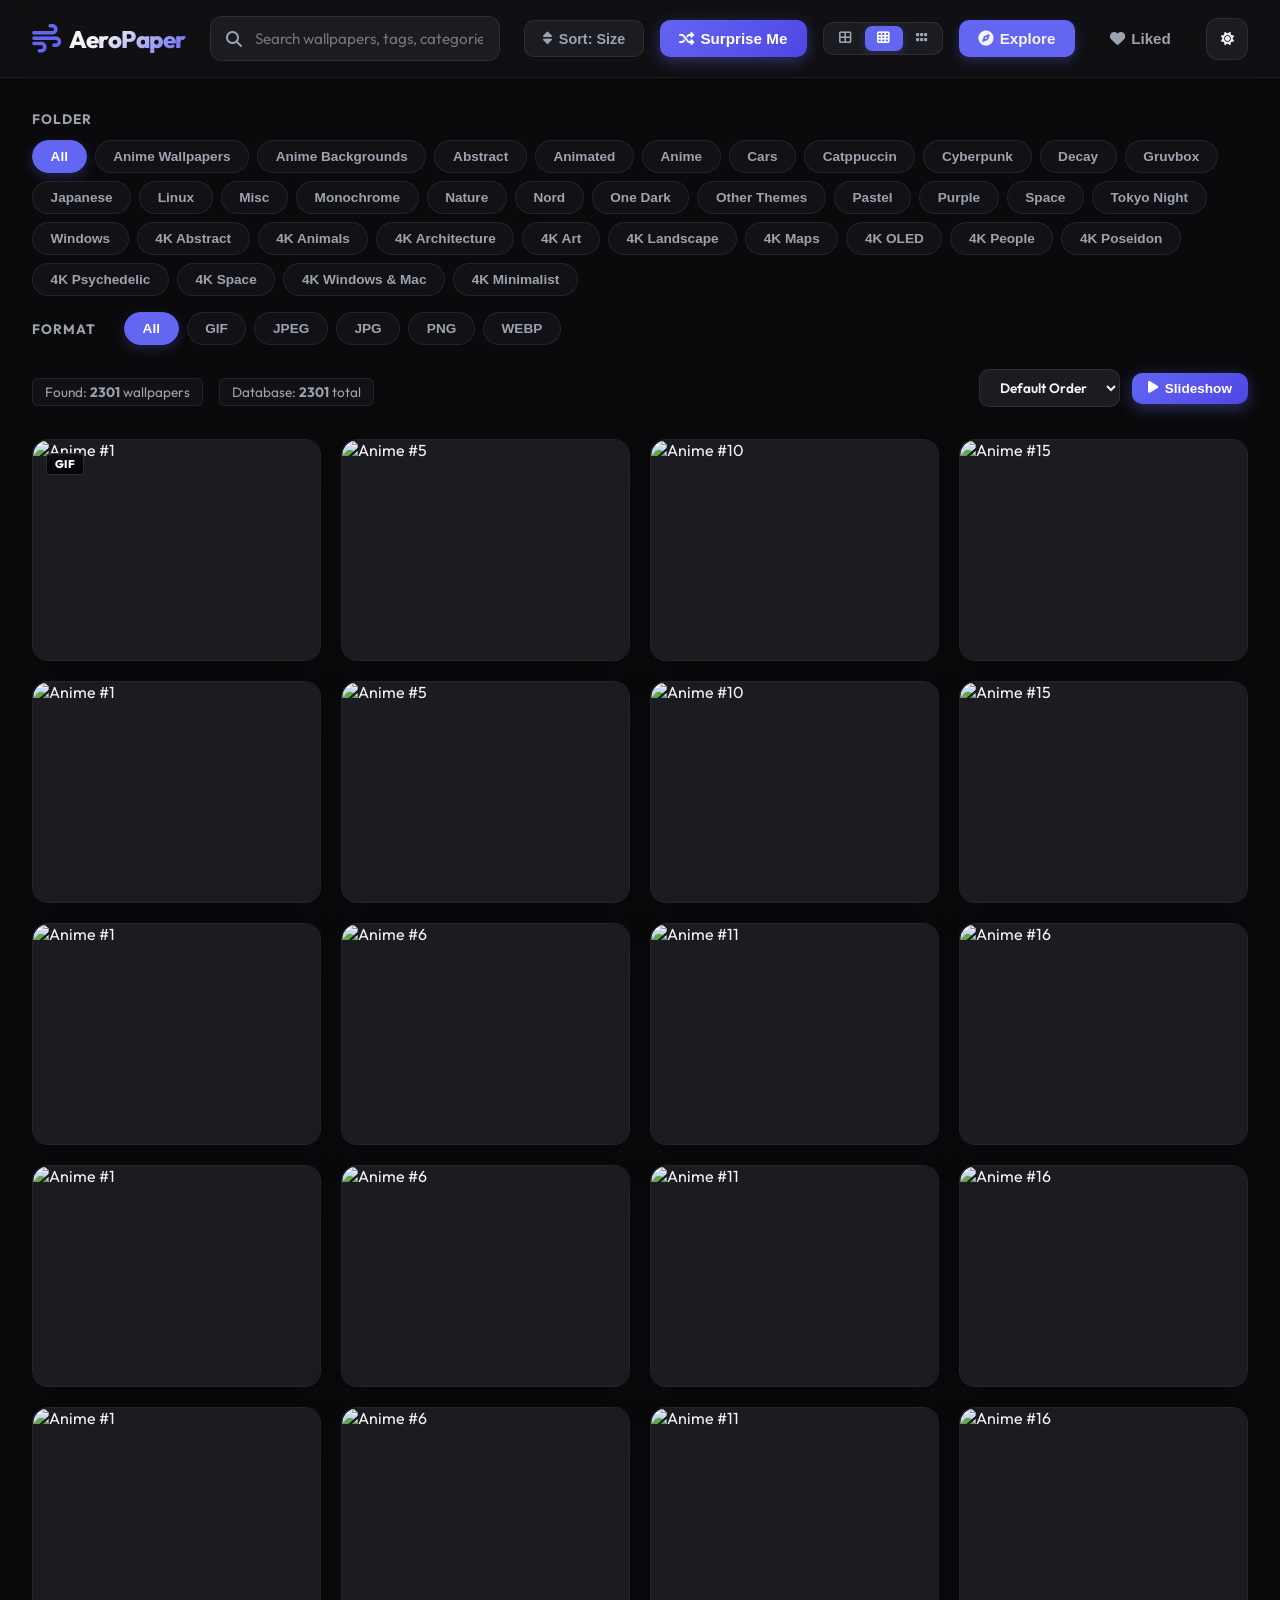
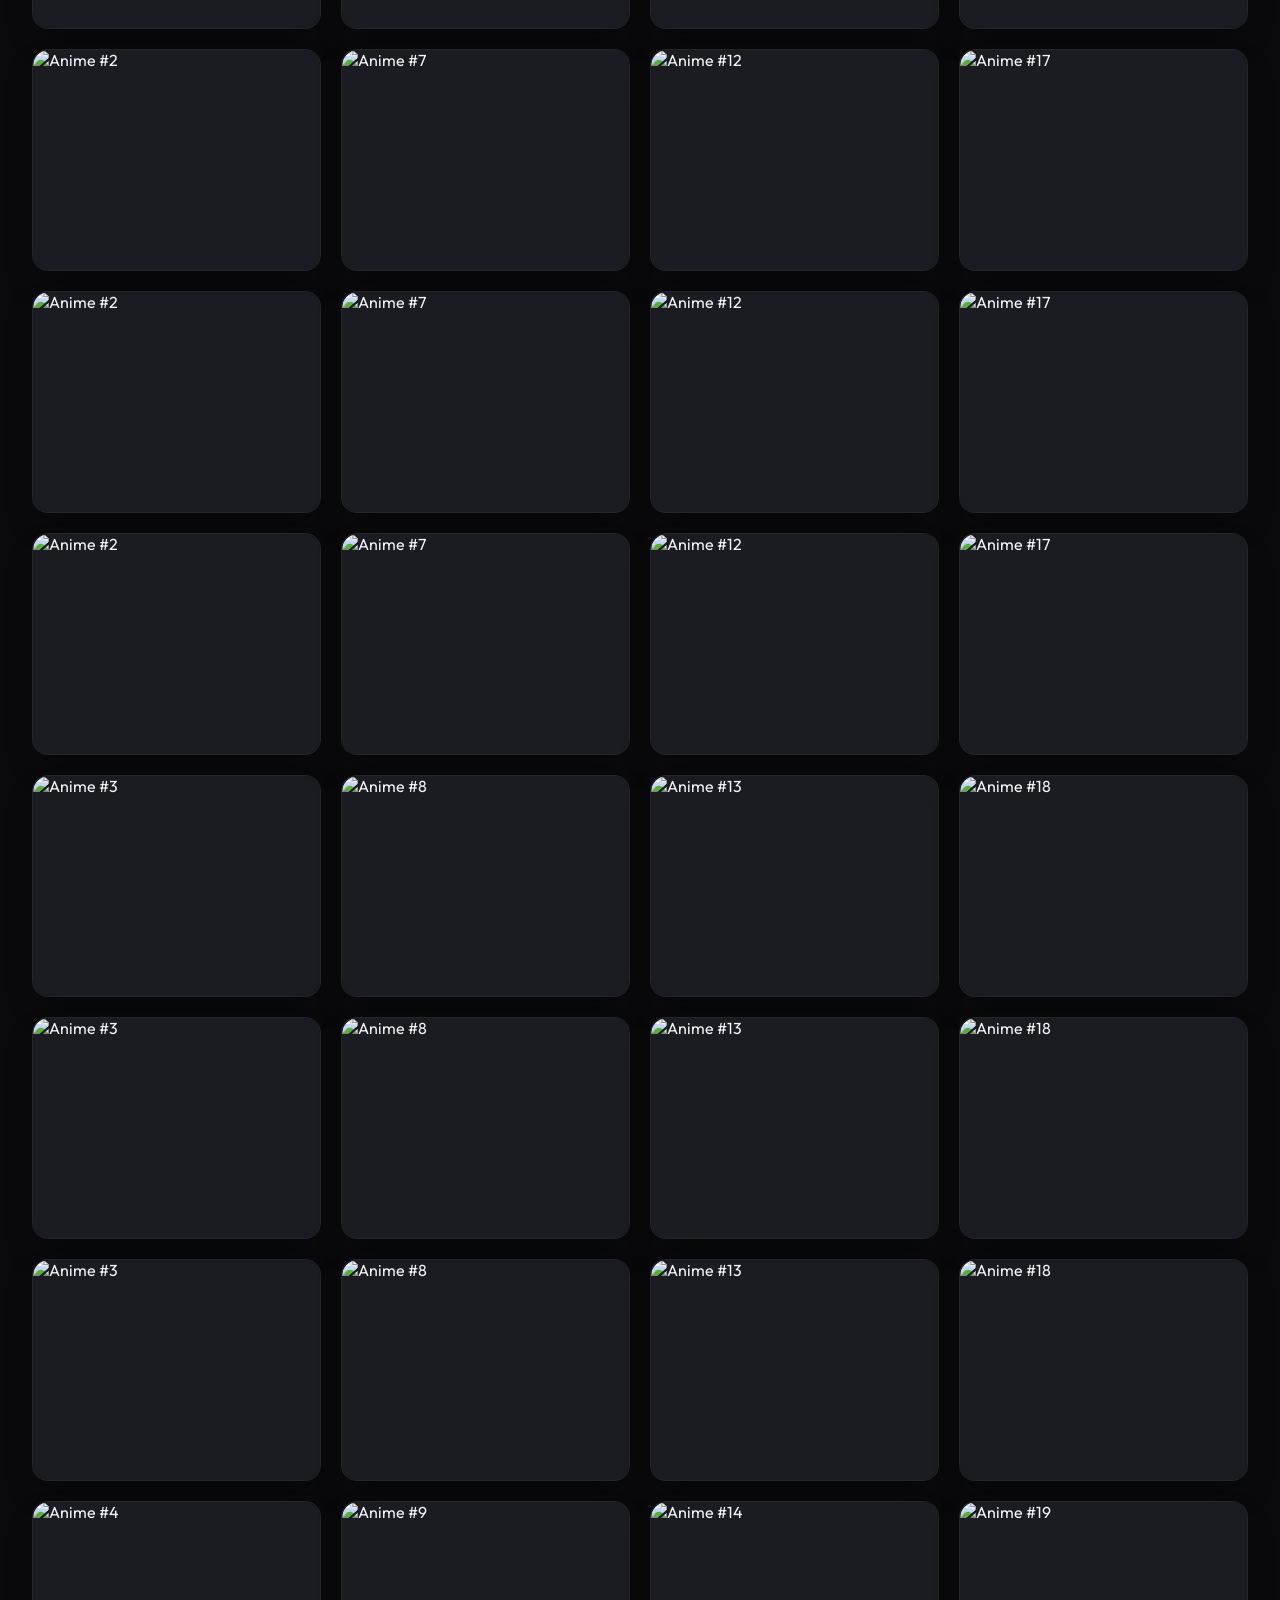
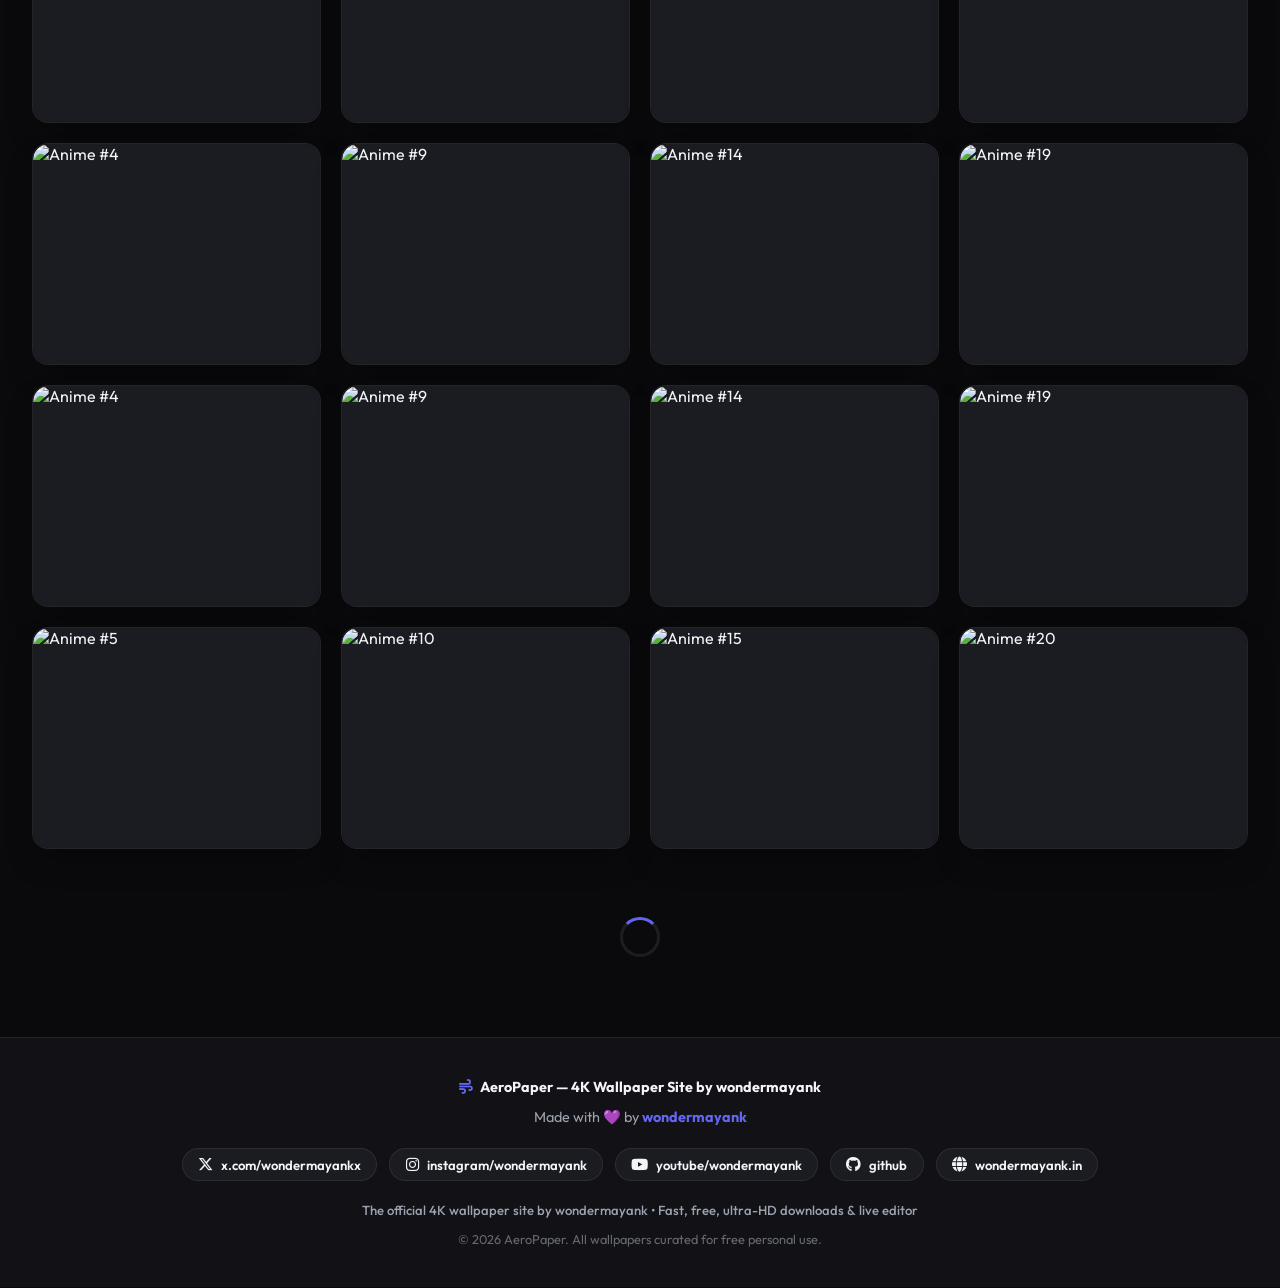
==== commit 09218137: "Add header auto-sort by size button with 3-state toggle, sync UI with dropdown, create new.html with" ====
--- a/index.html
+++ b/index.html
@@ -205,6 +205,9 @@
       
       <!-- Action Controls -->
       <div class="header-actions">
+        <button id="sort-size-btn" class="nav-btn sort-size-btn" title="Sort by File Size (Toggle Largest / Smallest)">
+          <i class="fas fa-sort-amount-down"></i> <span id="sort-size-label">Sort: Size</span>
+        </button>
         <button id="surprise-btn" class="nav-btn surprise-btn" title="Surprise Me (Random Wallpaper)">
           <i class="fas fa-random"></i> <span>Surprise Me</span>
         </button>
--- a/style.css
+++ b/style.css
@@ -186,6 +186,45 @@
   box-shadow: 0 4px 12px rgba(var(--accent-rgb), 0.3);
 }
 
+/* Header Auto-Sort by Size Button */
+.sort-size-btn {
+  background: var(--bg-tertiary);
+  border: 1px solid var(--border-color);
+  color: var(--text-secondary);
+  font-size: 0.9rem;
+  padding: 0.6rem 1.1rem;
+  border-radius: 10px;
+  cursor: pointer;
+  display: flex;
+  align-items: center;
+  gap: 0.45rem;
+  transition: all 0.25s cubic-bezier(0.16, 1, 0.3, 1);
+  user-select: none;
+}
+
+.sort-size-btn:hover {
+  color: var(--text-primary);
+  border-color: rgba(var(--accent-rgb), 0.5);
+  background: rgba(255, 255, 255, 0.06);
+  transform: translateY(-1px);
+}
+
+.sort-size-btn.active {
+  background: linear-gradient(135deg, rgba(var(--accent-rgb), 0.2), rgba(99, 102, 241, 0.3));
+  border-color: var(--accent-color);
+  color: #fff;
+  box-shadow: 0 4px 14px rgba(var(--accent-rgb), 0.3);
+}
+
+.sort-size-btn.active i {
+  color: #38bdf8;
+  transition: transform 0.25s ease;
+}
+
+.sort-size-btn:active {
+  transform: scale(0.96);
+}
+
 .theme-toggle {
   background: var(--bg-tertiary);
   border: 1px solid var(--border-color);
@@ -466,15 +505,16 @@
   position: fixed;
   z-index: 10001;
   pointer-events: none;
+  border-radius: 16px;
+  will-change: transform, border-radius, opacity;
   box-shadow: 0 25px 60px rgba(0, 0, 0, 0.7);
-  will-change: transform, border-radius, opacity;
 }
 
 /* Lightbox Modal */
 .lightbox {
   position: fixed;
   inset: 0;
-  background: rgba(8, 8, 12, 0);
+  background: rgba(8, 8, 10, 0);
   backdrop-filter: blur(0px);
   -webkit-backdrop-filter: blur(0px);
   z-index: 1000;
@@ -483,20 +523,20 @@
   justify-content: center;
   padding: 2rem;
   opacity: 0;
-  transition: opacity 0.4s ease, background 0.4s ease, backdrop-filter 0.4s ease;
+  transition: opacity 0.35s ease, background 0.35s ease, backdrop-filter 0.35s ease;
 }
 
 .lightbox.active {
   display: flex;
   opacity: 1;
-  background: rgba(8, 8, 12, 0.94);
-  backdrop-filter: blur(16px);
-  -webkit-backdrop-filter: blur(16px);
+  background: rgba(8, 8, 10, 0.95);
+  backdrop-filter: blur(12px);
+  -webkit-backdrop-filter: blur(12px);
 }
 
 .lightbox.animating-out {
   opacity: 0 !important;
-  background: rgba(8, 8, 12, 0) !important;
+  background: rgba(8, 8, 10, 0) !important;
   backdrop-filter: blur(0px) !important;
   -webkit-backdrop-filter: blur(0px) !important;
   pointer-events: none;
@@ -511,11 +551,11 @@
   height: 85vh;
   display: flex;
   overflow: hidden;
-  box-shadow: 0 30px 70px -15px rgba(0, 0, 0, 0.85);
+  box-shadow: 0 25px 60px -15px rgba(0, 0, 0, 0.8);
   position: relative;
-  transform: scale(0.97);
+  transform: scale(0.96);
   opacity: 0;
-  transition: transform 0.4s cubic-bezier(0.16, 1, 0.3, 1), opacity 0.3s ease;
+  transition: transform 0.35s cubic-bezier(0.16, 1, 0.3, 1), opacity 0.25s ease;
 }
 
 .lightbox.active .lightbox-content {
@@ -524,7 +564,7 @@
 }
 
 .lightbox.animating-out .lightbox-content {
-  transform: scale(0.97);
+  transform: scale(0.96);
   opacity: 0;
 }
 
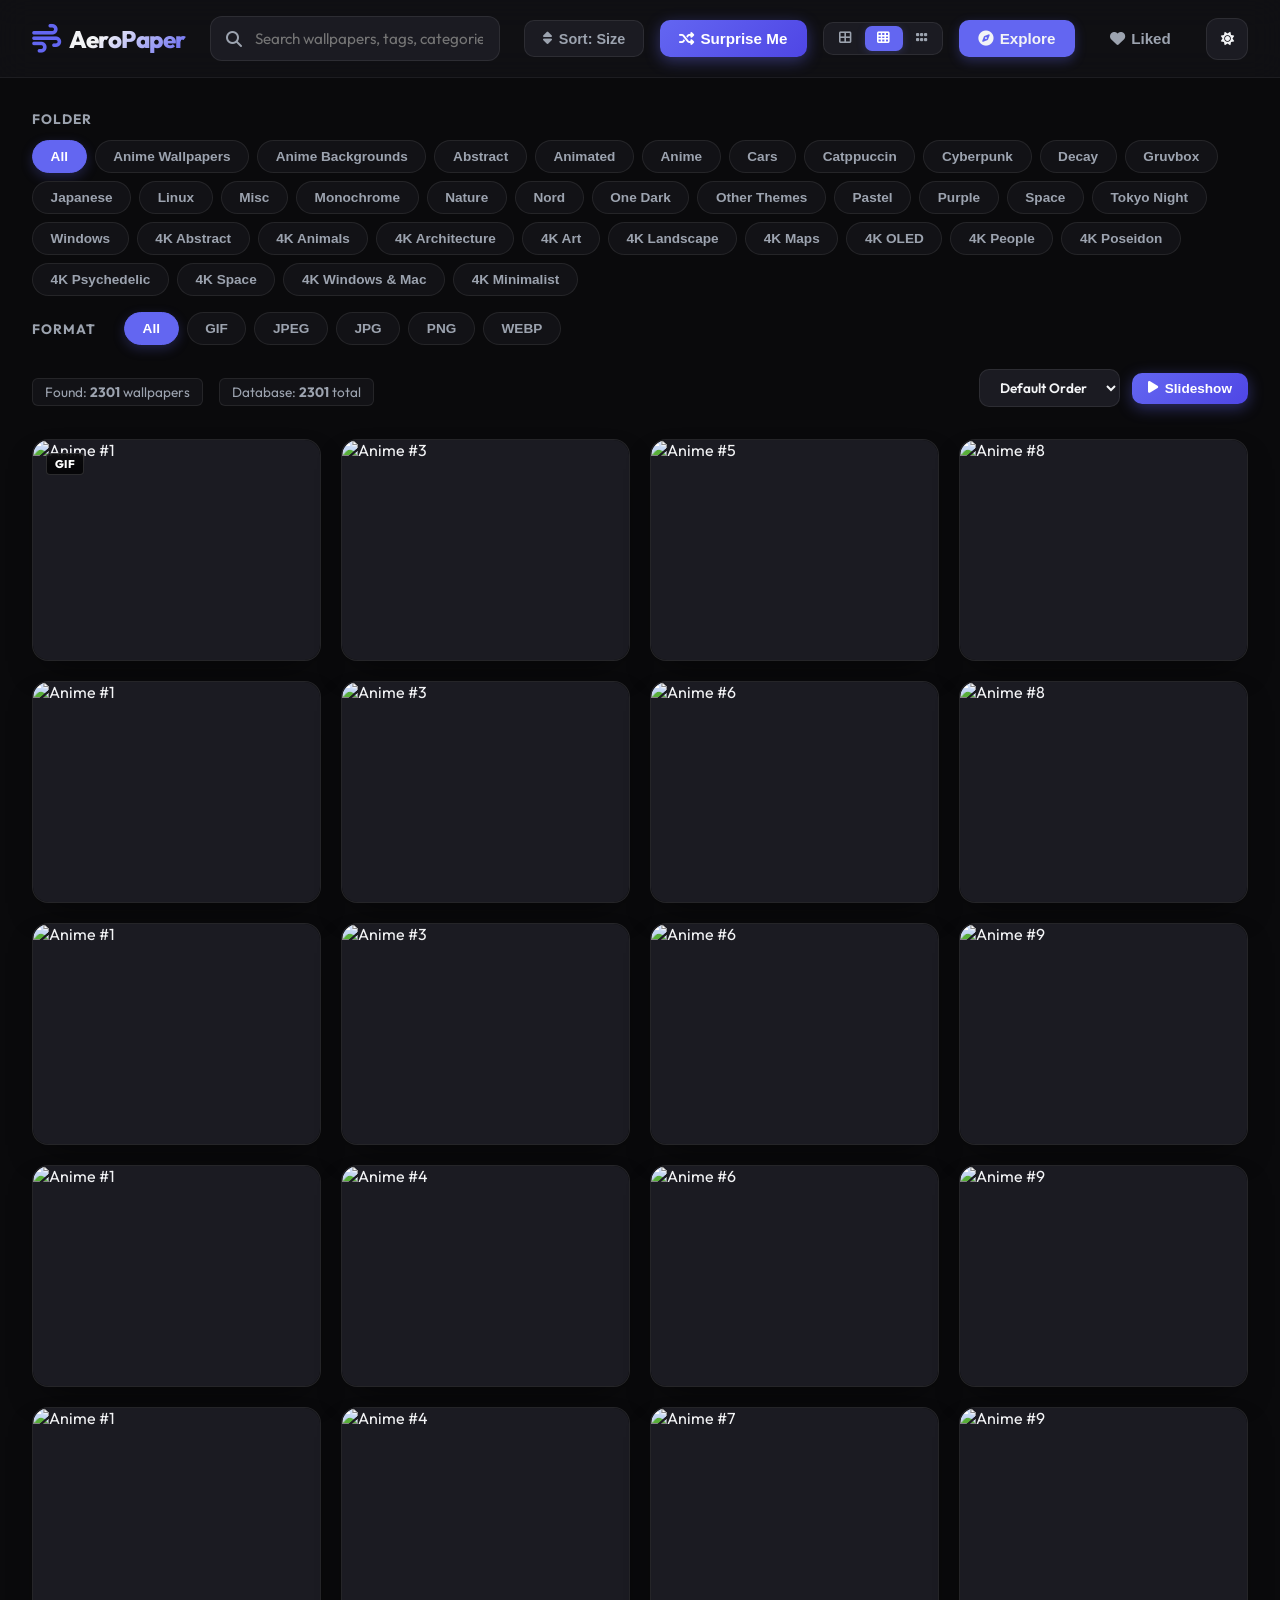
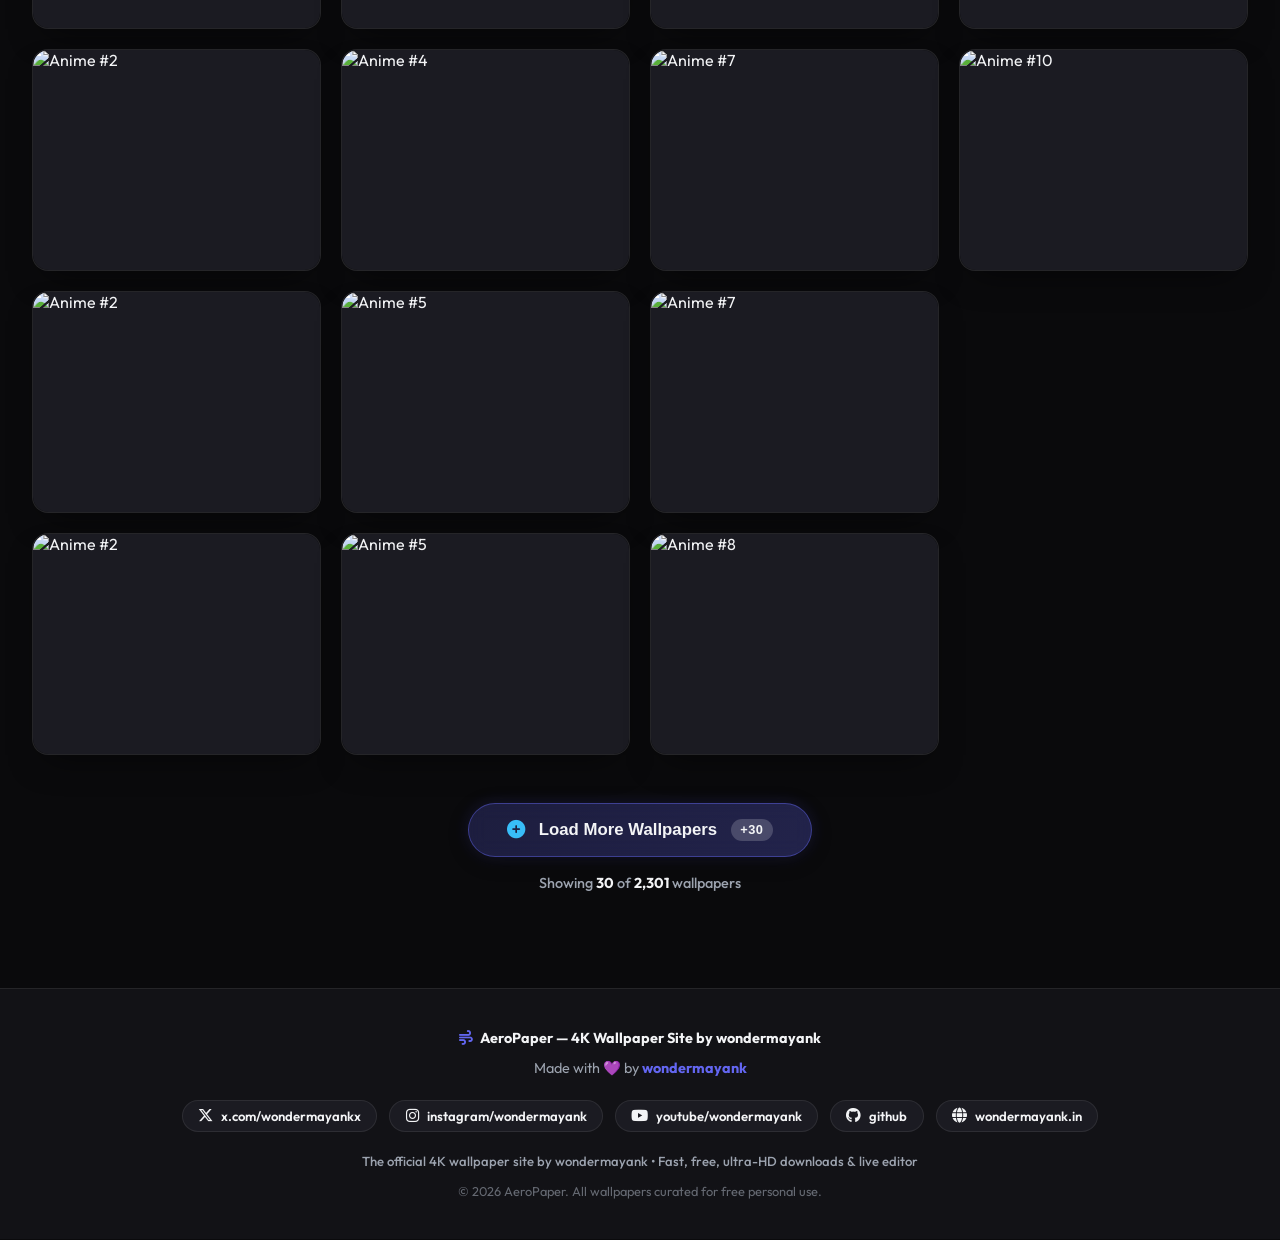
==== commit 31e0c71a: "Optimize image loading to prioritize on-screen viewport images first, limit initial batch to 30 wall" ====
--- a/index.html
+++ b/index.html
@@ -284,6 +284,18 @@
           <!-- Dynamically filled with wallpaper items -->
         </div>
       </div>
+
+      <!-- Load More Wallpapers Action Container -->
+      <div class="load-more-container" id="load-more-container">
+        <button id="load-more-btn" class="load-more-btn" title="Load more 4K wallpapers">
+          <i class="fas fa-plus-circle"></i>
+          <span>Load More Wallpapers</span>
+          <span class="load-more-badge" id="load-more-badge">+30</span>
+        </button>
+        <div class="load-more-status" id="load-more-status">
+          Showing <strong id="loaded-count">0</strong> of <strong id="total-available-count">0</strong> wallpapers
+        </div>
+      </div>
     </main>
 
     <!-- Branded Footer -->
--- a/style.css
+++ b/style.css
@@ -809,7 +809,7 @@
   display: flex;
   justify-content: center;
   align-items: center;
-  padding: 3rem 0;
+  padding: 2rem 0;
   width: 100%;
 }
 
@@ -820,6 +820,98 @@
   border-top-color: var(--accent-color);
   border-radius: 50%;
   animation: spin 0.8s infinite linear;
+}
+
+/* Load More Wallpapers Controls */
+.load-more-container {
+  display: flex;
+  flex-direction: column;
+  align-items: center;
+  justify-content: center;
+  padding: 3rem 1rem 4rem 1rem;
+  width: 100%;
+  gap: 1.1rem;
+}
+
+.load-more-btn {
+  background: linear-gradient(135deg, rgba(var(--accent-rgb), 0.22), rgba(99, 102, 241, 0.28));
+  border: 1px solid rgba(var(--accent-rgb), 0.45);
+  color: var(--text-primary);
+  font-size: 1.05rem;
+  font-weight: 700;
+  padding: 0.95rem 2.4rem;
+  border-radius: 9999px;
+  cursor: pointer;
+  display: inline-flex;
+  align-items: center;
+  gap: 0.85rem;
+  transition: all 0.25s cubic-bezier(0.16, 1, 0.3, 1);
+  box-shadow: 0 4px 20px rgba(0, 0, 0, 0.3), 0 0 16px rgba(var(--accent-rgb), 0.18);
+  backdrop-filter: blur(10px);
+  -webkit-backdrop-filter: blur(10px);
+  user-select: none;
+}
+
+.load-more-btn:hover {
+  background: linear-gradient(135deg, var(--accent-color), #4f46e5);
+  color: #fff;
+  border-color: transparent;
+  transform: translateY(-2px);
+  box-shadow: 0 8px 25px rgba(var(--accent-rgb), 0.45);
+}
+
+.load-more-btn:active {
+  transform: translateY(0) scale(0.98);
+}
+
+.load-more-btn i {
+  font-size: 1.15rem;
+  color: #38bdf8;
+  transition: transform 0.25s ease, color 0.25s ease;
+}
+
+.load-more-btn:hover i {
+  color: #fff;
+  transform: rotate(90deg);
+}
+
+.load-more-badge {
+  background: rgba(255, 255, 255, 0.18);
+  font-size: 0.8rem;
+  padding: 0.2rem 0.6rem;
+  border-radius: 9999px;
+  font-weight: 700;
+  letter-spacing: 0.4px;
+}
+
+.load-more-status {
+  font-size: 0.9rem;
+  color: var(--text-secondary);
+  font-weight: 500;
+}
+
+.load-more-status strong {
+  color: var(--text-primary);
+  font-weight: 700;
+}
+
+.all-loaded-indicator {
+  display: inline-flex;
+  align-items: center;
+  gap: 0.6rem;
+  color: var(--text-secondary);
+  font-size: 0.95rem;
+  font-weight: 600;
+  padding: 0.8rem 1.6rem;
+  border-radius: 9999px;
+  background: var(--bg-tertiary);
+  border: 1px solid var(--border-color);
+  box-shadow: 0 4px 15px rgba(0, 0, 0, 0.2);
+}
+
+.all-loaded-indicator i {
+  color: #10b981;
+  font-size: 1.1rem;
 }
 
 .empty-state {
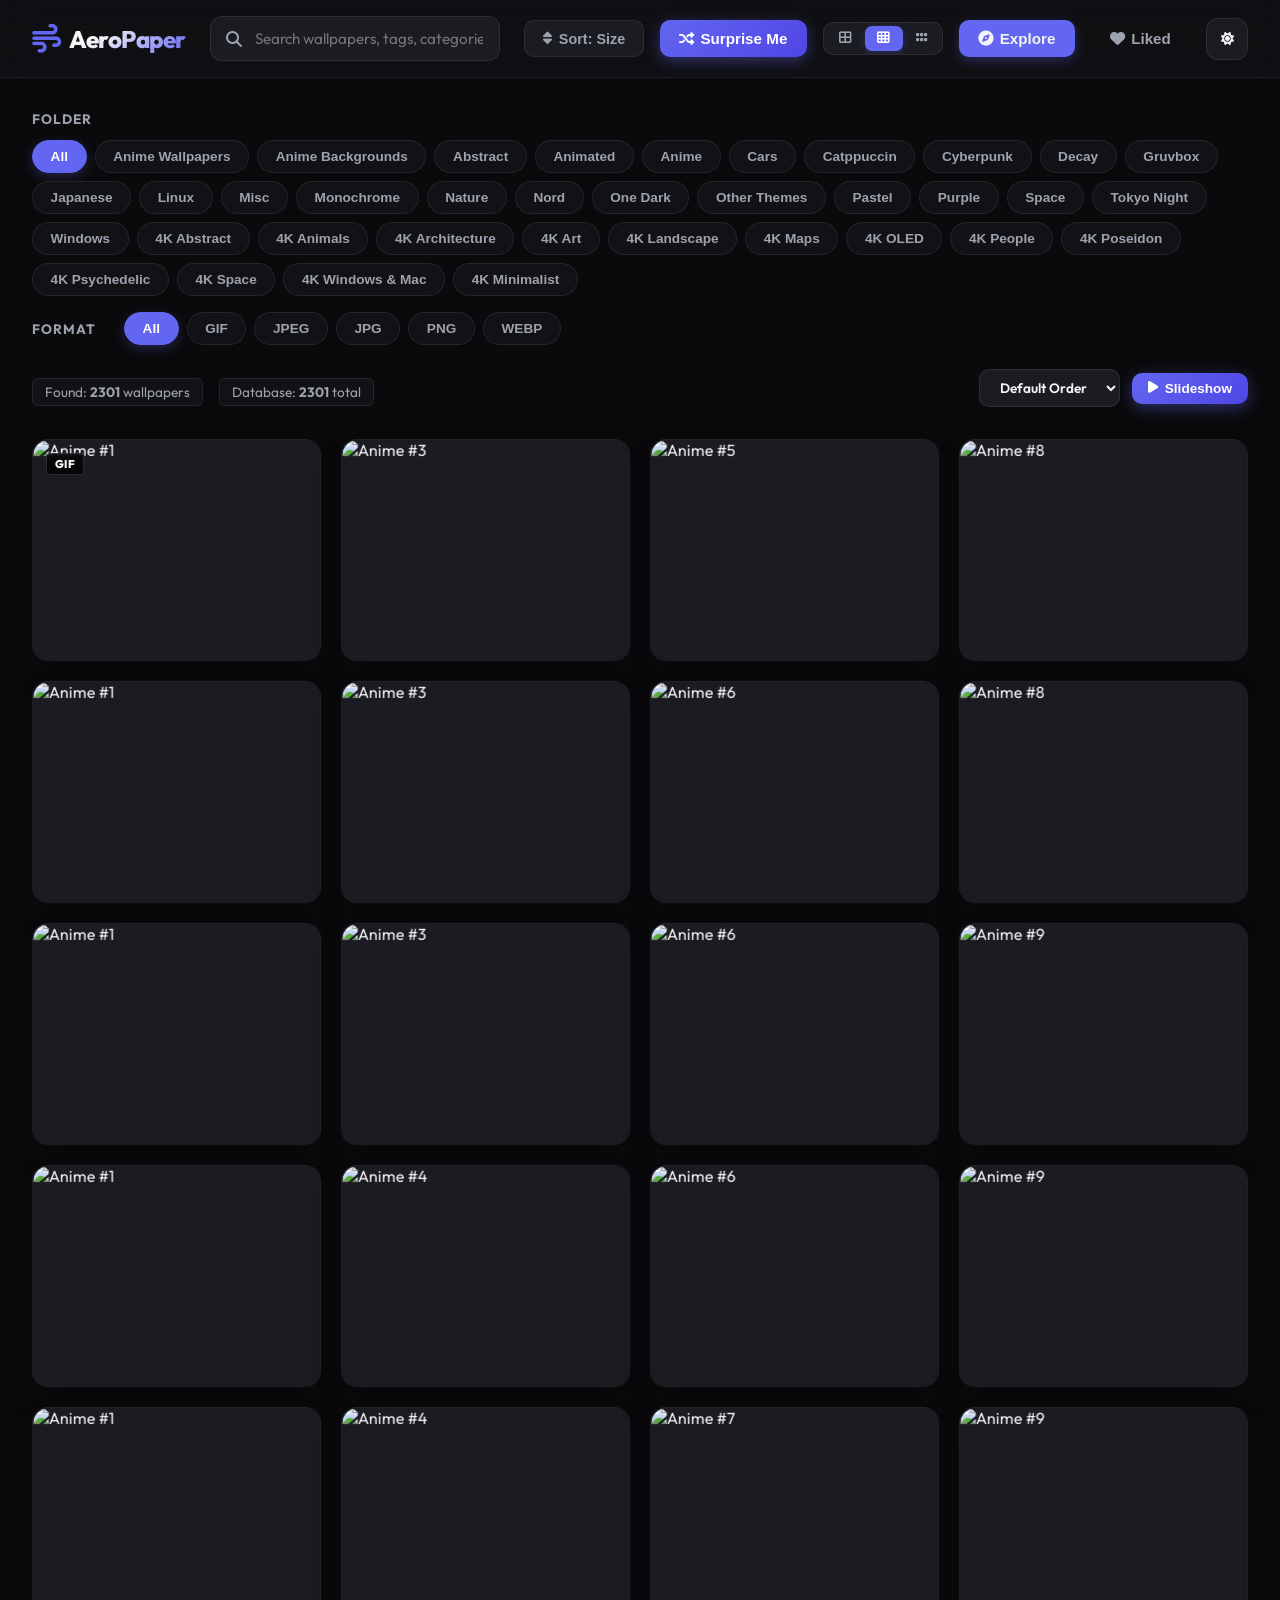
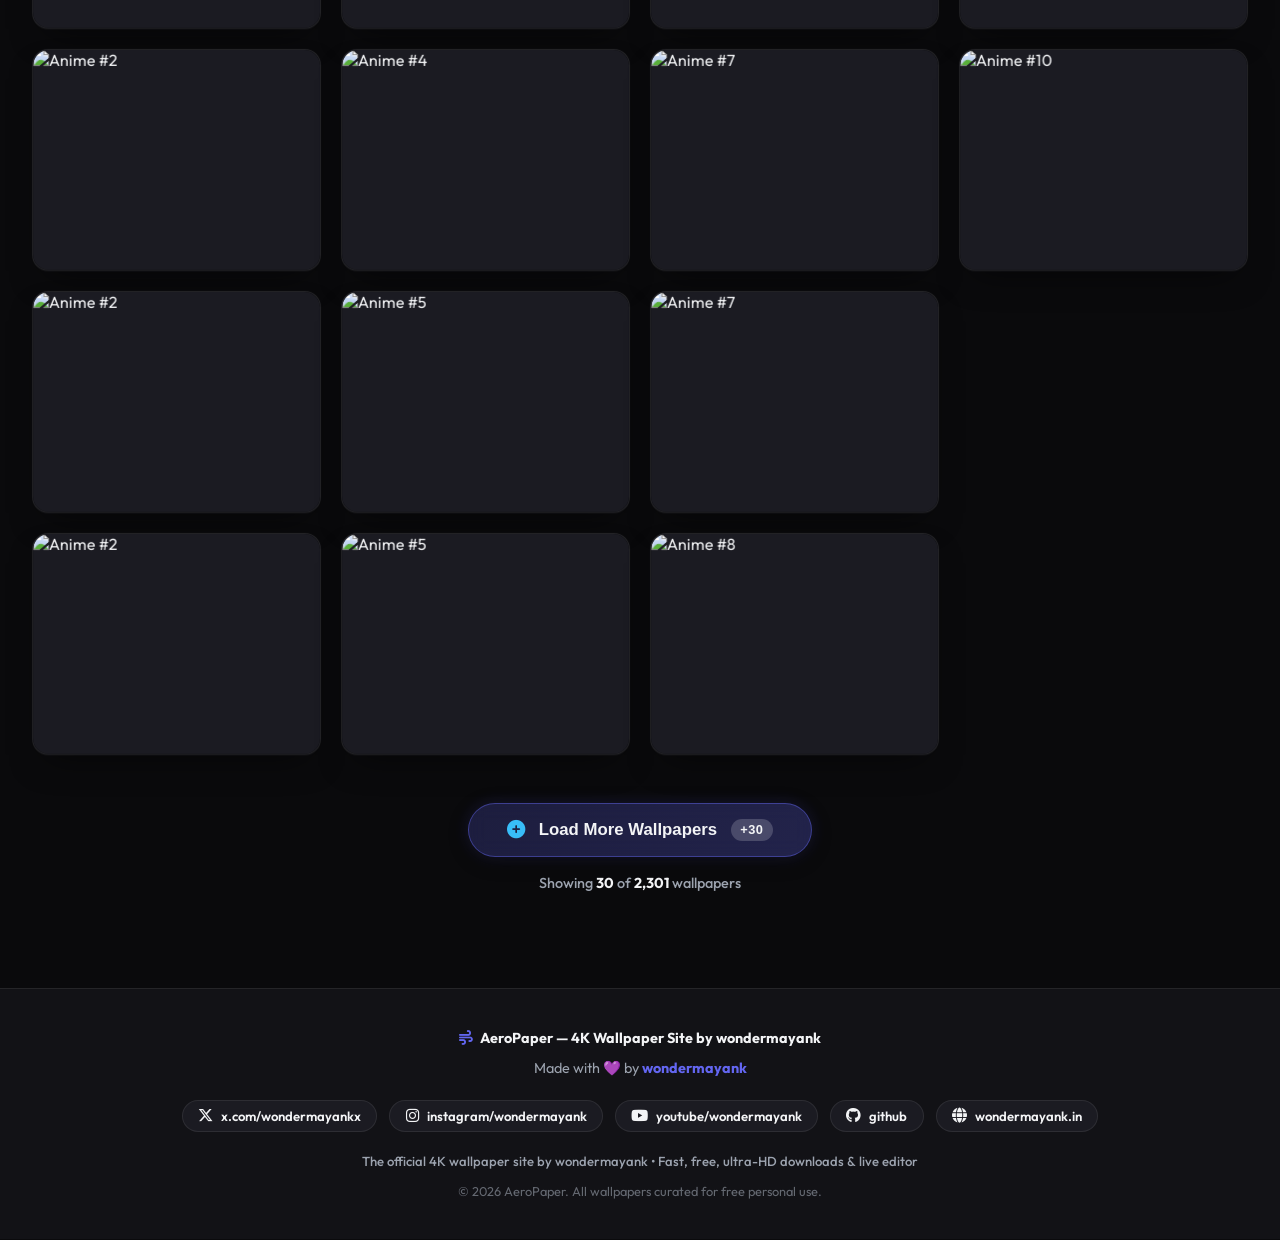
==== commit 584d1dda: "Add high-speed wsrv.nl CDN thumbnail proxy, staggered card cascade entrance, interactive 3D hover ti" ====
--- a/index.html
+++ b/index.html
@@ -159,6 +159,12 @@
   }
   </script>
 
+  <!-- High-Speed CDN & Origin Preconnects -->
+  <link rel="preconnect" href="https://wsrv.nl" crossorigin>
+  <link rel="dns-prefetch" href="https://wsrv.nl">
+  <link rel="preconnect" href="https://raw.githubusercontent.com" crossorigin>
+  <link rel="dns-prefetch" href="https://raw.githubusercontent.com">
+
   <!-- Google Fonts (Outfit & Inter) -->
   <link rel="preconnect" href="https://fonts.googleapis.com">
   <link rel="preconnect" href="https://fonts.gstatic.com" crossorigin>
--- a/style.css
+++ b/style.css
@@ -328,10 +328,35 @@
   width: 100%;
 }
 
+/* Masonry Grid with Fluid Transitions */
 .masonry-grid {
   columns: 5 280px;
   column-gap: 1.25rem;
   width: 100%;
+  transition: opacity 0.24s cubic-bezier(0.4, 0, 0.2, 1), transform 0.24s cubic-bezier(0.4, 0, 0.2, 1);
+  will-change: opacity, transform;
+}
+
+.masonry-grid.switching {
+  opacity: 0.35;
+  transform: scale(0.992);
+  pointer-events: none;
+}
+
+/* Staggered Card Cascade Entrance */
+@keyframes cardEntrance {
+  0% {
+    opacity: 0;
+    transform: translateY(28px) scale(0.96);
+  }
+  60% {
+    opacity: 0.95;
+    transform: translateY(-2px) scale(1.003);
+  }
+  100% {
+    opacity: 1;
+    transform: translateY(0) scale(1);
+  }
 }
 
 .masonry-item {
@@ -344,17 +369,41 @@
   box-shadow: var(--card-shadow);
   position: relative;
   cursor: pointer;
-  transition: transform 0.3s cubic-bezier(0.34, 1.56, 0.64, 1), box-shadow 0.3s ease, border-color 0.3s ease;
+  will-change: transform, opacity;
+  transform-style: preserve-3d;
+  perspective: 1000px;
+  transition: transform 0.2s cubic-bezier(0.2, 0.8, 0.2, 1), box-shadow 0.25s ease, border-color 0.25s ease;
+}
+
+.masonry-item.animate-in {
+  animation: cardEntrance 0.42s cubic-bezier(0.16, 1, 0.3, 1) both;
+  animation-delay: calc(var(--stagger, 0) * 24ms);
 }
 
 .masonry-item:hover {
-  transform: translateY(-6px);
-  box-shadow: 0 20px 40px -15px rgba(0, 0, 0, 0.8);
-  border-color: rgba(var(--accent-rgb), 0.4);
+  box-shadow: 0 20px 40px -12px rgba(0, 0, 0, 0.75), 0 0 24px rgba(var(--accent-rgb), 0.28);
+  border-color: rgba(var(--accent-rgb), 0.5);
 }
 
 :root.light-mode .masonry-item:hover {
-  box-shadow: 0 20px 40px -15px rgba(0, 0, 0, 0.15);
+  box-shadow: 0 20px 40px -15px rgba(0, 0, 0, 0.18), 0 0 16px rgba(var(--accent-rgb), 0.2);
+}
+
+/* Dynamic Radial Cursor Spotlight on Card */
+.card-tilt-glow {
+  position: absolute;
+  inset: 0;
+  pointer-events: none;
+  background: radial-gradient(circle 220px at var(--mouse-x, 50%) var(--mouse-y, 50%), rgba(255, 255, 255, 0.18), transparent 75%);
+  opacity: 0;
+  transition: opacity 0.25s ease;
+  z-index: 3;
+  border-radius: 16px;
+  mix-blend-mode: overlay;
+}
+
+.masonry-item:hover .card-tilt-glow {
+  opacity: 1;
 }
 
 .masonry-img-wrapper {
@@ -406,7 +455,8 @@
   justify-content: space-between;
   padding: 1.2rem;
   transition: opacity 0.3s ease;
-  z-index: 2;
+  z-index: 4;
+  will-change: opacity, transform;
 }
 
 .masonry-item:hover .card-overlay {
@@ -462,6 +512,27 @@
 .overlay-btn.download-btn:hover {
   background: var(--accent-color);
   color: white;
+}
+
+/* Optimistic UI Spring Pop & Hardware Accelerated States */
+@keyframes heartPop {
+  0% { transform: scale(1); }
+  35% { transform: scale(1.48); }
+  70% { transform: scale(0.88); }
+  100% { transform: scale(1); }
+}
+
+.overlay-btn.like-btn.pop i,
+.action-btn.secondary-btn.pop i,
+#lightbox-like.pop i {
+  display: inline-block;
+  animation: heartPop 0.4s cubic-bezier(0.17, 0.89, 0.32, 1.49);
+}
+
+.overlay-btn.download-btn.downloading,
+.action-btn.primary-btn.downloading {
+  opacity: 0.85;
+  pointer-events: none;
 }
 
 .overlay-bottom {
@@ -608,6 +679,13 @@
   object-fit: contain;
   border-radius: 8px;
   box-shadow: 0 10px 30px rgba(0,0,0,0.5);
+  transition: filter 0.35s cubic-bezier(0.2, 0.8, 0.2, 1), transform 0.35s ease, opacity 0.25s ease;
+  will-change: filter, transform, opacity;
+}
+
+.lightbox-img.loading-hd {
+  filter: blur(10px);
+  transform: scale(1.02);
 }
 
 .lightbox-details {
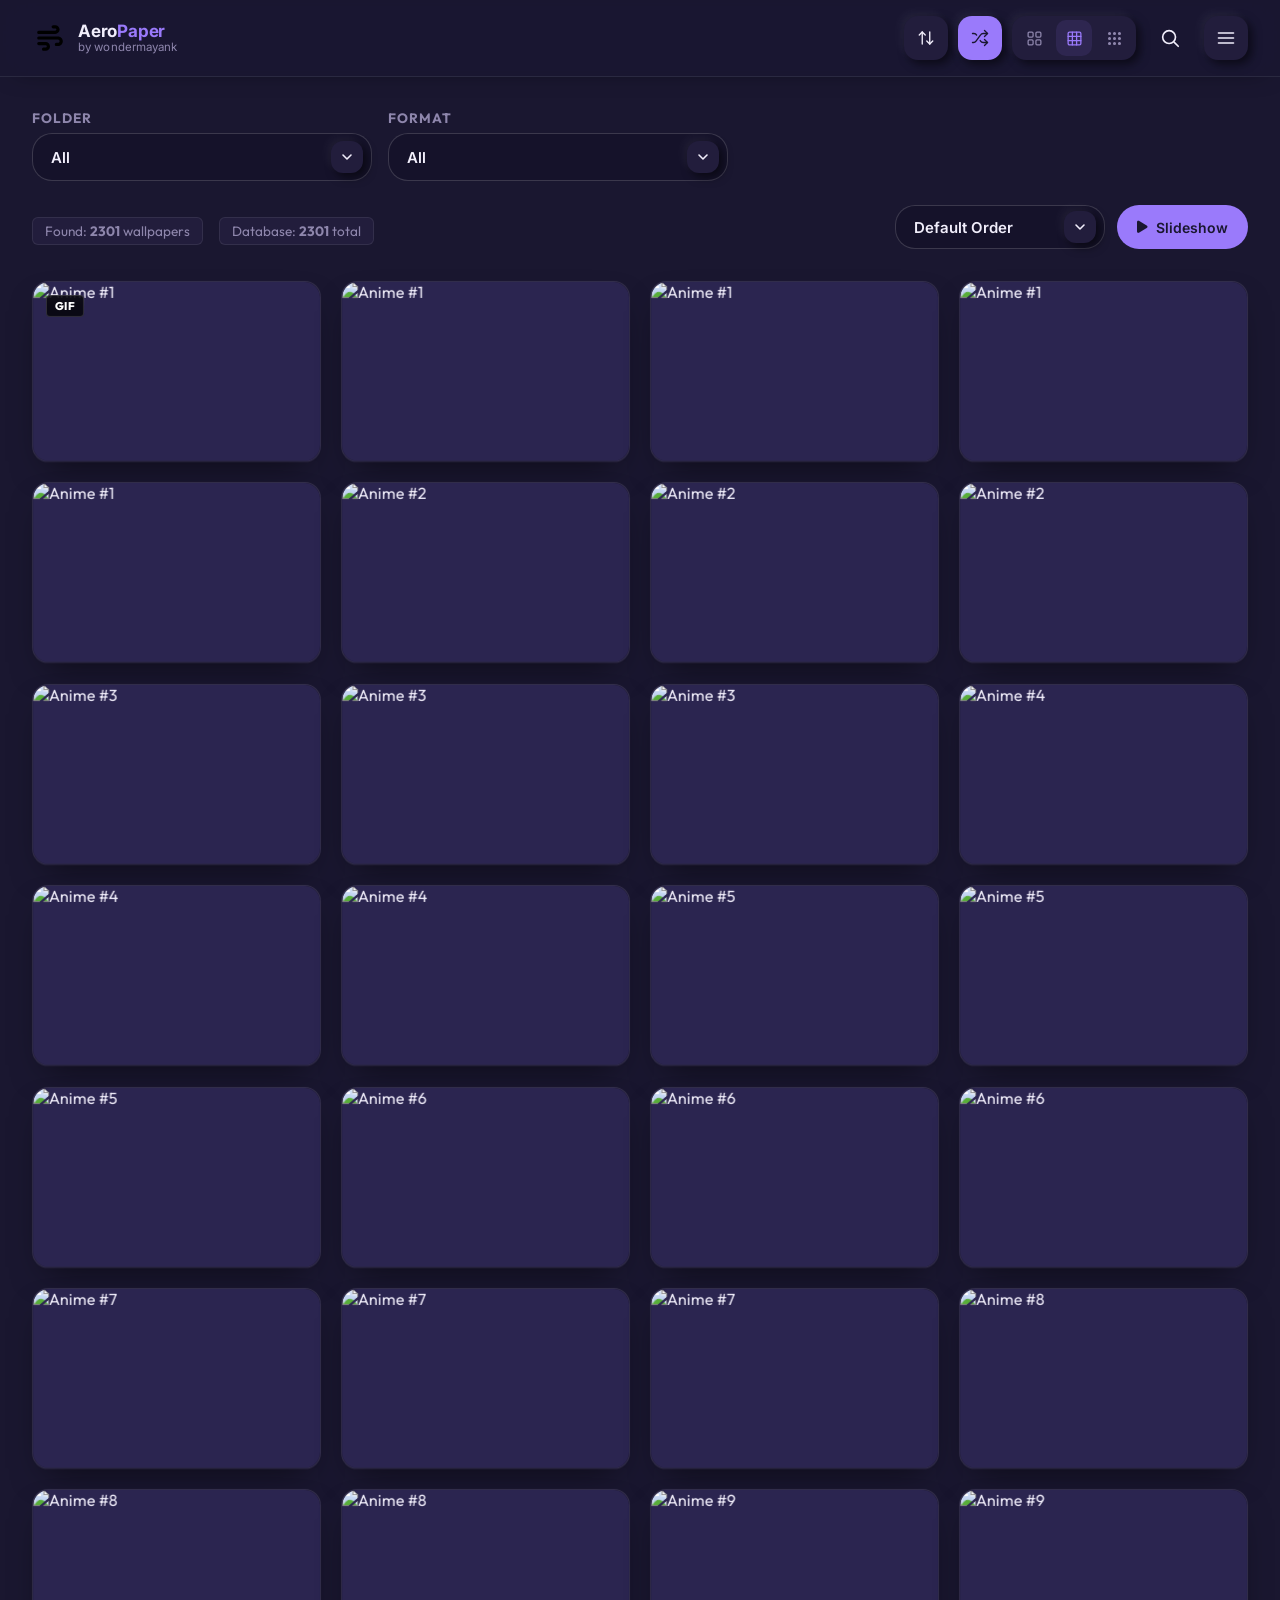
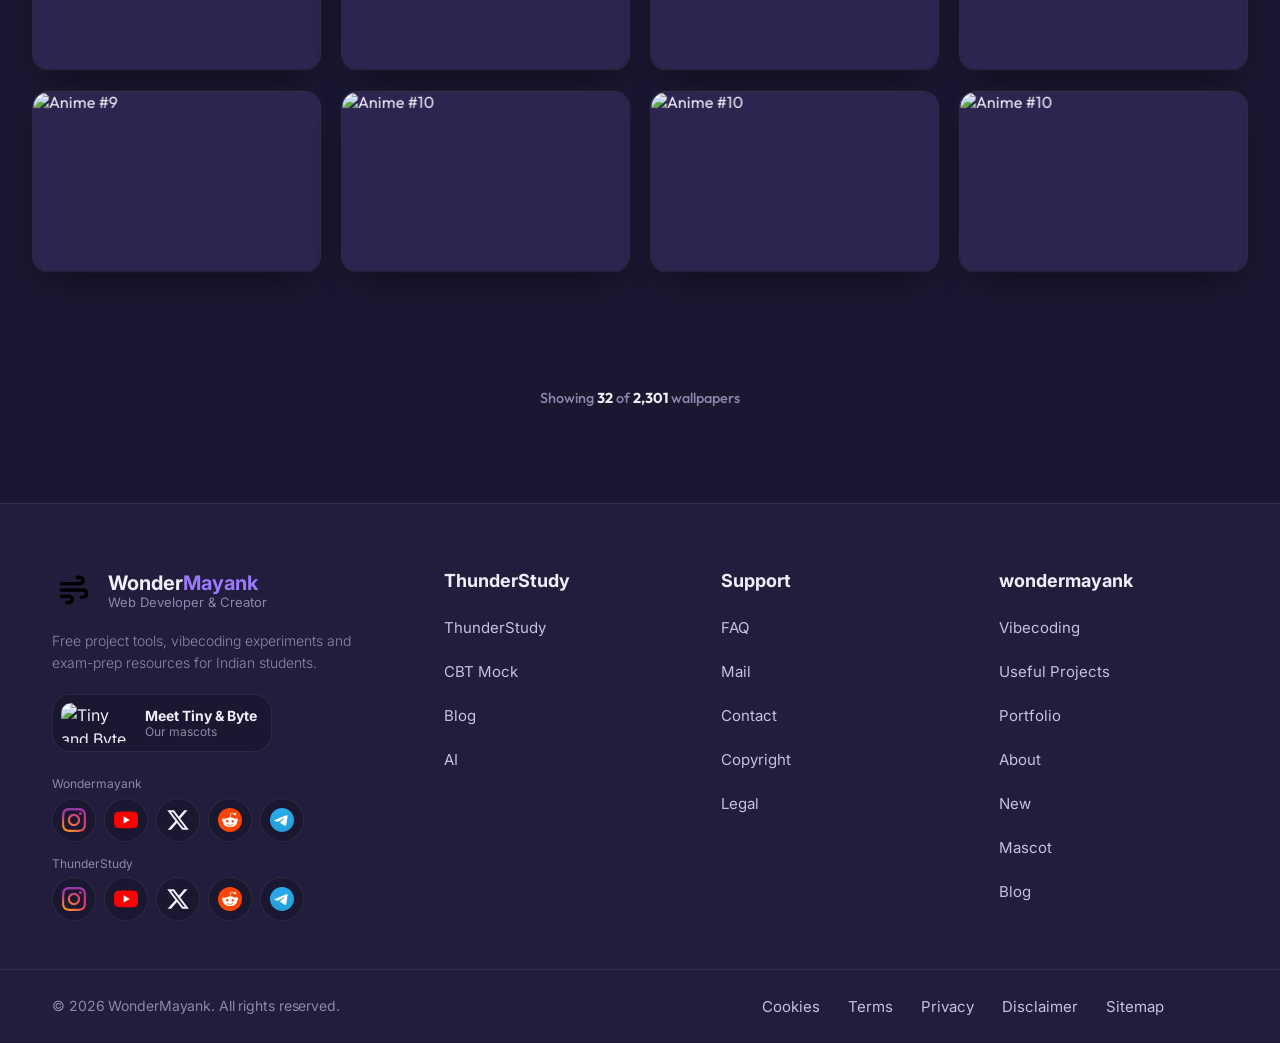
==== commit 4dca50b2: "." ====
--- a/index.html
+++ b/index.html
@@ -168,11 +168,14 @@
   <!-- Google Fonts (Outfit & Inter) -->
   <link rel="preconnect" href="https://fonts.googleapis.com">
   <link rel="preconnect" href="https://fonts.gstatic.com" crossorigin>
-  <link href="https://fonts.googleapis.com/css2?family=Outfit:wght@400;600;700;800&family=Inter:wght@400;600;700&display=swap" rel="stylesheet">
+  <link href="https://fonts.googleapis.com/css2?family=Outfit:wght@400;600;700;800&family=Inter:wght@300;400;600;700&display=swap" rel="stylesheet">
   
   <!-- FontAwesome Icons -->
   <link rel="stylesheet" href="https://cdnjs.cloudflare.com/ajax/libs/font-awesome/6.4.0/css/all.min.css">
   
+  <!-- Theme: apply before first paint (default dark) -->
+  <script>(function(){var t="dark";try{t=localStorage.getItem("theme")||"dark"}catch(e){}document.documentElement.setAttribute("data-theme",t==="light"?"light":"dark")})();</script>
+
   <!-- Stylesheets -->
   <link rel="stylesheet" href="style.css">
 </head>
@@ -190,79 +193,85 @@
   </div>
 
   <div class="app-container">
-    <!-- Sticky Glassmorphic Header -->
-    <header>
-      <a href="#" class="logo-container" id="logo-link">
-        <i class="fas fa-wind logo-icon"></i>
-        <span class="logo-text">AeroPaper</span>
-      </a>
-      
-      <!-- Interactive Search Container -->
-      <div class="search-container">
-        <i class="fas fa-search search-icon"></i>
-        <input 
-          type="text" 
-          id="search-input" 
-          class="search-input" 
-          placeholder="Search wallpapers, tags, categories, extensions..."
-          autocomplete="off"
-        />
-      </div>
-      
-      <!-- Action Controls -->
-      <div class="header-actions">
-        <button id="sort-size-btn" class="nav-btn sort-size-btn" title="Sort by File Size (Toggle Largest / Smallest)">
-          <i class="fas fa-sort-amount-down"></i> <span id="sort-size-label">Sort: Size</span>
-        </button>
-        <button id="surprise-btn" class="nav-btn surprise-btn" title="Surprise Me (Random Wallpaper)">
-          <i class="fas fa-random"></i> <span>Surprise Me</span>
-        </button>
-        <!-- Grid Density Control -->
-        <div class="density-selector">
-          <button class="density-btn" data-density="lg" title="Large Grid"><i class="fas fa-th-large"></i></button>
-          <button class="density-btn active" data-density="md" title="Medium Grid"><i class="fas fa-th"></i></button>
-          <button class="density-btn" data-density="sm" title="Small Grid"><i class="fas fa-grip-horizontal"></i></button>
-        </div>
-        <button id="explore-tab" class="nav-btn active">
-          <i class="fas fa-compass"></i> <span>Explore</span>
-        </button>
-        <button id="liked-tab" class="nav-btn">
-          <i class="fas fa-heart"></i> <span>Liked</span>
-        </button>
-        <button id="theme-toggle" class="theme-toggle" title="Toggle Theme">
-          <i class="fas fa-sun"></i>
-        </button>
+    <!-- Thunder header -->
+    <header class="nav" id="site-header">
+      <div class="wrap">
+        <a class="brand" href="#" id="logo-link" aria-label="AeroPaper, 4K Wallpaper Site by wondermayank">
+          <span class="brand-mark"><img src="/favicon.svg" alt="AeroPaper logo" width="32" height="32"></span>
+          <span class="brand-text">
+            <span class="brand-name">Aero<span class="brand-accent">Paper</span></span>
+            <span class="brand-by">by wondermayank</span>
+          </span>
+        </a>
+
+        <div class="nav-right">
+          <!-- Tools: same buttons as before, new design (moved into the 3-line menu on phones) -->
+          <div class="nav-tools" id="nav-tools">
+            <button id="sort-size-btn" class="ico-btn sort-size-btn" type="button" title="Sort by File Size (Toggle Largest / Smallest)" aria-label="Sort by file size"><svg viewBox="0 0 24 24" fill="none" stroke="currentColor" stroke-width="1.8" stroke-linecap="round" stroke-linejoin="round" aria-hidden="true"><path d="m21 16-4 4-4-4"/><path d="M17 20V4"/><path d="m3 8 4-4 4 4"/><path d="M7 4v16"/></svg><span id="sort-size-label" class="nav-label">Sort: Size</span></button>
+            <button id="surprise-btn" class="ico-btn is-primary" type="button" title="Surprise Me (Random Wallpaper)" aria-label="Surprise me"><svg viewBox="0 0 24 24" fill="none" stroke="currentColor" stroke-width="1.8" stroke-linecap="round" stroke-linejoin="round" aria-hidden="true"><path d="M2 18h1.4c1.3 0 2.5-.6 3.3-1.7l6.1-8.6c.7-1.1 2-1.7 3.3-1.7H22"/><path d="m18 2 4 4-4 4"/><path d="M2 6h1.9c1.5 0 2.9.9 3.6 2.2"/><path d="M22 18h-5.9c-1.3 0-2.6-.7-3.3-1.8l-.5-.8"/><path d="m18 14 4 4-4 4"/></svg><span class="nav-label">Surprise Me</span></button>
+            <div class="density-selector" role="group" aria-label="Grid size">
+              <span class="density-label">Grid size</span>
+              <button class="density-btn" data-density="lg" type="button" title="Large Grid" aria-label="Large grid"><svg viewBox="0 0 24 24" fill="none" stroke="currentColor" stroke-width="1.8" stroke-linecap="round" stroke-linejoin="round" aria-hidden="true"><rect x="3" y="3" width="7" height="7" rx="1.5"/><rect x="14" y="3" width="7" height="7" rx="1.5"/><rect x="14" y="14" width="7" height="7" rx="1.5"/><rect x="3" y="14" width="7" height="7" rx="1.5"/></svg></button>
+              <button class="density-btn active" data-density="md" type="button" title="Medium Grid" aria-label="Medium grid"><svg viewBox="0 0 24 24" fill="none" stroke="currentColor" stroke-width="1.8" stroke-linecap="round" stroke-linejoin="round" aria-hidden="true"><rect x="3" y="3" width="18" height="18" rx="2"/><path d="M3 9h18M3 15h18M9 3v18M15 3v18"/></svg></button>
+              <button class="density-btn" data-density="sm" type="button" title="Small Grid" aria-label="Small grid"><svg viewBox="0 0 24 24" fill="none" stroke="currentColor" stroke-width="1.8" stroke-linecap="round" stroke-linejoin="round" aria-hidden="true"><circle cx="5" cy="5" r="1.3" fill="currentColor"/><circle cx="12" cy="5" r="1.3" fill="currentColor"/><circle cx="19" cy="5" r="1.3" fill="currentColor"/><circle cx="5" cy="12" r="1.3" fill="currentColor"/><circle cx="12" cy="12" r="1.3" fill="currentColor"/><circle cx="19" cy="12" r="1.3" fill="currentColor"/><circle cx="5" cy="19" r="1.3" fill="currentColor"/><circle cx="12" cy="19" r="1.3" fill="currentColor"/><circle cx="19" cy="19" r="1.3" fill="currentColor"/></svg></button>
+            </div>
+          </div>
+
+          <button id="search-toggle" class="search-ico" type="button" aria-label="Search wallpapers" aria-expanded="false" aria-controls="search-bar"><svg viewBox="0 0 24 24" fill="none" stroke="currentColor" stroke-width="1.8" stroke-linecap="round" stroke-linejoin="round" aria-hidden="true"><circle cx="11" cy="11" r="7"/><path d="m21 21-4.3-4.3"/></svg></button>
+
+          <button id="ham-btn" class="ham-btn" type="button" aria-controls="mobile-menu" aria-expanded="false" aria-label="Menu">
+            <svg class="ham-icon" aria-hidden="true" fill="none" height="20" stroke="currentColor" stroke-linecap="round" stroke-width="2" viewBox="0 0 24 24" width="20"><path class="ham-top" d="M3 6h18"/><path class="ham-mid" d="M3 12h18"/><path class="ham-bot" d="M3 18h18"/></svg>
+          </button>
+        </div>
+      </div>
+
+      <div class="search-bar" id="search-bar">
+        <div class="search-field">
+          <svg viewBox="0 0 24 24" fill="none" stroke="currentColor" stroke-width="1.8" stroke-linecap="round" stroke-linejoin="round" aria-hidden="true" class="sf-icon"><circle cx="11" cy="11" r="7"/><path d="m21 21-4.3-4.3"/></svg>
+          <input type="text" id="search-input" class="search-input" placeholder="Search wallpapers, tags, categories, extensions..." autocomplete="off" aria-label="Search wallpapers" />
+          <button id="search-clear" class="search-clear" type="button" aria-label="Clear search" hidden><svg viewBox="0 0 24 24" fill="none" stroke="currentColor" stroke-width="1.8" stroke-linecap="round" stroke-linejoin="round" aria-hidden="true"><path d="M18 6 6 18M6 6l12 12"/></svg></button>
+        </div>
       </div>
     </header>
+
+    <!-- 3-line menu: Explore, Liked, Dark mode (+ all tools on phones) -->
+    <div class="mobile-menu" id="mobile-menu">
+      <button id="explore-tab" class="mm active" type="button"><svg viewBox="0 0 24 24" fill="none" stroke="currentColor" stroke-width="1.8" stroke-linecap="round" stroke-linejoin="round" aria-hidden="true"><circle cx="12" cy="12" r="10"/><path d="m16.24 7.76-2.12 6.36-6.36 2.12 2.12-6.36z"/></svg><span>Explore</span></button>
+      <button id="liked-tab" class="mm" type="button"><svg viewBox="0 0 24 24" fill="none" stroke="currentColor" stroke-width="1.8" stroke-linecap="round" stroke-linejoin="round" aria-hidden="true"><path d="M19 14c1.49-1.46 3-3.21 3-5.5A5.5 5.5 0 0 0 16.5 3c-1.76 0-3 .5-4.5 2-1.5-1.5-2.74-2-4.5-2A5.5 5.5 0 0 0 2 8.5c0 2.3 1.5 4.05 3 5.5l7 7Z"/></svg><span>Liked</span></button>
+      <div class="mm-tools-wrap" id="mm-tools-wrap">
+        <p class="mm-label">Tools</p>
+        <div class="mm-tools" id="mm-tools"></div>
+      </div>
+      <button id="theme-toggle" class="mm" type="button" aria-pressed="false" title="Toggle Theme">
+        <span class="mm-theme-ico">
+          <svg id="themeIconSun" viewBox="0 0 24 24" fill="none" stroke="currentColor" stroke-width="1.8" stroke-linecap="round" aria-hidden="true"><circle cx="12" cy="12" r="4.2"/><path d="M12 2.5v2.4M12 19.1v2.4M4.2 4.2l1.7 1.7M18.1 18.1l1.7 1.7M2.5 12h2.4M19.1 12h2.4M4.2 19.8l1.7-1.7M18.1 5.9l1.7-1.7"/></svg>
+          <svg id="themeIconMoon" viewBox="0 0 24 24" fill="none" stroke="currentColor" stroke-width="1.8" stroke-linecap="round" stroke-linejoin="round" aria-hidden="true"><path d="M20 14.5A8.5 8.5 0 1 1 9.5 4a7 7 0 0 0 10.5 10.5Z"/></svg>
+        </span>
+        <span>Dark mode</span>
+        <span class="mm-switch" aria-hidden="true"></span>
+      </button>
+    </div>
     
     <!-- Main Content Area -->
     <main>
       <!-- Filter controls and status -->
       <div class="filter-section">
-        <!-- Categories filter -->
-        <div class="filter-row">
-          <span class="filter-label">Folder</span>
-          <div id="category-pills" class="filter-pills">
-            <!-- Dynamic Category Pills -->
-          </div>
-        </div>
-        
-        <!-- Formats filter -->
-        <div class="filter-row">
-          <span class="filter-label">Format</span>
-          <div id="format-pills" class="filter-pills">
-            <!-- Dynamic Format Pills -->
-          </div>
-        </div>
-
-        <!-- Custom Boards filter -->
-        <div class="filter-row" id="boards-filter-row" style="display: none;">
-          <span class="filter-label">My Boards</span>
-          <div id="board-pills" class="filter-pills">
-            <!-- Dynamic Board Pills -->
-          </div>
-        </div>
-        
+        <!-- Folder / Format / Boards dropdowns -->
+        <div class="filter-dd-row">
+          <div class="dd-field">
+            <label class="filter-label" for="category-select">Folder</label>
+            <select id="category-select"></select>
+          </div>
+          <div class="dd-field">
+            <label class="filter-label" for="format-select">Format</label>
+            <select id="format-select"></select>
+          </div>
+          <div class="dd-field" id="boards-filter-row" style="display: none;">
+            <label class="filter-label" for="filter-board-select">My Boards</label>
+            <select id="filter-board-select"></select>
+          </div>
+        </div>
+
         <!-- Wallpaper Stats & Actions -->
         <div class="stats-actions-row">
           <div class="stat-pills">
@@ -270,14 +279,14 @@
             <span>Database: <strong id="total-count">0</strong> total</span>
           </div>
           <div class="layout-controls-right">
-            <select id="sort-select" class="sort-select" title="Sort Wallpapers">
+            <select id="sort-select" aria-label="Sort wallpapers" title="Sort Wallpapers">
               <option value="default">Default Order</option>
               <option value="name-asc">Name (A - Z)</option>
               <option value="name-desc">Name (Z - A)</option>
               <option value="size-asc">Size (Smallest)</option>
               <option value="size-desc">Size (Largest)</option>
             </select>
-            <button id="slideshow-trigger" class="nav-btn surprise-btn" style="padding: 0.5rem 1rem; font-size: 0.85rem;" title="Start Slideshow Autoplay">
+            <button id="slideshow-trigger" class="btn-pill" title="Start Slideshow Autoplay">
               <i class="fas fa-play"></i> Slideshow
             </button>
           </div>
@@ -304,43 +313,102 @@
       </div>
     </main>
 
-    <!-- Branded Footer -->
-    <footer>
-      <div class="footer-content">
-        <div class="footer-logo">
-          <i class="fas fa-wind"></i> <span>AeroPaper — 4K Wallpaper Site by wondermayank</span>
-        </div>
-        <div class="footer-credits">
-          Made with 💜 by <a href="https://wondermayank.in" target="_blank" rel="noopener">wondermayank</a>
-        </div>
-        
-        <!-- Social Profiles (x.com, instagram, youtube, github) -->
-        <div class="footer-socials">
-          <a href="https://x.com/wondermayankx" target="_blank" rel="noopener" class="footer-social-pill x-pill" title="Follow @wondermayankx on X (Twitter)">
-            <i class="fa-brands fa-x-twitter"></i> <span>x.com/wondermayankx</span>
-          </a>
-          <a href="https://instagram.com/wondermayank" target="_blank" rel="noopener" class="footer-social-pill instagram-pill" title="Follow @wondermayank on Instagram">
-            <i class="fa-brands fa-instagram"></i> <span>instagram/wondermayank</span>
-          </a>
-          <a href="https://youtube.com/@wondermayank" target="_blank" rel="noopener" class="footer-social-pill youtube-pill" title="Subscribe to @wondermayank on YouTube">
-            <i class="fa-brands fa-youtube"></i> <span>youtube/wondermayank</span>
-          </a>
-          <a href="https://github.com/wondermayank" target="_blank" rel="noopener" class="footer-social-pill github-pill" title="View GitHub @wondermayank">
-            <i class="fa-brands fa-github"></i> <span>github</span>
-          </a>
-          <a href="https://wondermayank.in" target="_blank" rel="noopener" class="footer-social-pill portfolio-pill" title="Visit Developer Portfolio">
-            <i class="fas fa-globe"></i> <span>wondermayank.in</span>
-          </a>
-        </div>
-
-        <div class="footer-tagline">
-          The official 4K wallpaper site by wondermayank • Fast, free, ultra-HD downloads & live editor
-        </div>
-        <div style="font-size: 0.8rem; opacity: 0.6; margin-top: 0.35rem;">
-          © 2026 AeroPaper. All wallpapers curated for free personal use.
-        </div>
-      </div>
-    </footer>
+    <!-- Thunder footer -->
+    <footer class="wmf">
+<svg aria-hidden="true" focusable="false" height="0" style="position:absolute" width="0">
+<defs>
+<symbol id="i-instagram" viewBox="0 0 2500 2500"><defs><radialGradient id="ig-grad-a" cx="332.14" cy="2511.81" r="3263.54" gradientUnits="userSpaceOnUse"><stop offset=".09" stop-color="#fa8f21"/><stop offset=".78" stop-color="#d82d7e"/></radialGradient><radialGradient id="ig-grad-b" cx="1516.14" cy="2623.81" r="2572.12" gradientUnits="userSpaceOnUse"><stop offset=".64" stop-color="#8c3aaa" stop-opacity="0"/><stop offset="1" stop-color="#8c3aaa"/></radialGradient></defs><path d="M833.4,1250c0-230.11,186.49-416.7,416.6-416.7s416.7,186.59,416.7,416.7-186.59,416.7-416.7,416.7S833.4,1480.11,833.4,1250m-225.26,0c0,354.5,287.36,641.86,641.86,641.86S1891.86,1604.5,1891.86,1250,1604.5,608.14,1250,608.14,608.14,895.5,608.14,1250M1767.27,582.69a150,150,0,1,0,150.06-149.94h-0.06a150.07,150.07,0,0,0-150,149.94M745,2267.47c-121.87-5.55-188.11-25.85-232.13-43-58.36-22.72-100-49.78-143.78-93.5s-70.88-85.32-93.5-143.68c-17.16-44-37.46-110.26-43-232.13-6.06-131.76-7.27-171.34-7.27-505.15s1.31-373.28,7.27-505.15c5.55-121.87,26-188,43-232.13,22.72-58.36,49.78-100,93.5-143.78s85.32-70.88,143.78-93.5c44-17.16,110.26-37.46,232.13-43,131.76-6.06,171.34-7.27,505-7.27s373.28,1.31,505.15,7.27c121.87,5.55,188,26,232.13,43,58.36,22.62,100,49.78,143.78,93.5s70.78,85.42,93.5,143.78c17.16,44,37.46,110.26,43,232.13,6.06,131.87,7.27,171.34,7.27,505.15s-1.21,373.28-7.27,505.15c-5.55,121.87-25.95,188.11-43,232.13-22.72,58.36-49.78,100-93.5,143.68s-85.42,70.78-143.78,93.5c-44,17.16-110.26,37.46-232.13,43-131.76,6.06-171.34,7.27-505.15,7.27s-373.28-1.21-505-7.27M734.65,7.57c-133.07,6.06-224,27.16-303.41,58.06C349,97.54,279.38,140.35,209.81,209.81S97.54,349,65.63,431.24c-30.9,79.46-52,170.34-58.06,303.41C1.41,867.93,0,910.54,0,1250s1.41,382.07,7.57,515.35c6.06,133.08,27.16,223.95,58.06,303.41,31.91,82.19,74.62,152,144.18,221.43S349,2402.37,431.24,2434.37c79.56,30.9,170.34,52,303.41,58.06C868,2498.49,910.54,2500,1250,2500s382.07-1.41,515.35-7.57c133.08-6.06,223.95-27.16,303.41-58.06,82.19-32,151.86-74.72,221.43-144.18s112.18-139.24,144.18-221.43c30.9-79.46,52.1-170.34,58.06-303.41,6.06-133.38,7.47-175.89,7.47-515.35s-1.41-382.07-7.47-515.35c-6.06-133.08-27.16-224-58.06-303.41-32-82.19-74.72-151.86-144.18-221.43S2150.95,97.54,2068.86,65.63c-79.56-30.9-170.44-52.1-303.41-58.06C1632.17,1.51,1589.56,0,1250.1,0S868,1.41,734.65,7.57" fill="url(#ig-grad-a)"/><path d="M833.4,1250c0-230.11,186.49-416.7,416.6-416.7s416.7,186.59,416.7,416.7-186.59,416.7-416.7,416.7S833.4,1480.11,833.4,1250m-225.26,0c0,354.5,287.36,641.86,641.86,641.86S1891.86,1604.5,1891.86,1250,1604.5,608.14,1250,608.14,608.14,895.5,608.14,1250M1767.27,582.69a150,150,0,1,0,150.06-149.94h-0.06a150.07,150.07,0,0,0-150,149.94M745,2267.47c-121.87-5.55-188.11-25.85-232.13-43-58.36-22.72-100-49.78-143.78-93.5s-70.88-85.32-93.5-143.68c-17.16-44-37.46-110.26-43-232.13-6.06-131.76-7.27-171.34-7.27-505.15s1.31-373.28,7.27-505.15c5.55-121.87,26-188,43-232.13,22.72-58.36,49.78-100,93.5-143.78s85.32-70.88,143.78-93.5c44-17.16,110.26-37.46,232.13-43,131.76-6.06,171.34-7.27,505-7.27s373.28,1.31,505.15,7.27c121.87,5.55,188,26,232.13,43,58.36,22.62,100,49.78,143.78,93.5s70.78,85.42,93.5,143.78c17.16,44,37.46,110.26,43,232.13,6.06,131.87,7.27,171.34,7.27,505.15s-1.21,373.28-7.27,505.15c-5.55,121.87-25.95,188.11-43,232.13-22.72,58.36-49.78,100-93.5,143.68s-85.42,70.78-143.78,93.5c-44,17.16-110.26,37.46-232.13,43-131.76,6.06-171.34,7.27-505.15,7.27s-373.28-1.21-505-7.27M734.65,7.57c-133.07,6.06-224,27.16-303.41,58.06C349,97.54,279.38,140.35,209.81,209.81S97.54,349,65.63,431.24c-30.9,79.46-52,170.34-58.06,303.41C1.41,867.93,0,910.54,0,1250s1.41,382.07,7.57,515.35c6.06,133.08,27.16,223.95,58.06,303.41,31.91,82.19,74.62,152,144.18,221.43S349,2402.37,431.24,2434.37c79.56,30.9,170.34,52,303.41,58.06C868,2498.49,910.54,2500,1250,2500s382.07-1.41,515.35-7.57c133.08-6.06,223.95-27.16,303.41-58.06,82.19-32,151.86-74.72,221.43-144.18s112.18-139.24,144.18-221.43c30.9-79.46,52.1-170.34,58.06-303.41,6.06-133.38,7.47-175.89,7.47-515.35s-1.41-382.07-7.47-515.35c-6.06-133.08-27.16-224-58.06-303.41-32-82.19-74.72-151.86-144.18-221.43S2150.95,97.54,2068.86,65.63c-79.56-30.9-170.44-52.1-303.41-58.06C1632.17,1.51,1589.56,0,1250.1,0S868,1.41,734.65,7.57" fill="url(#ig-grad-b)"/></symbol>
+<symbol id="i-youtube" viewBox="0 0 256 180"><path fill="red" d="M250.346 28.075A32.18 32.18 0 0 0 227.69 5.418C207.824 0 127.87 0 127.87 0S47.912.164 28.046 5.582A32.18 32.18 0 0 0 5.39 28.24c-6.009 35.298-8.34 89.084.165 122.97a32.18 32.18 0 0 0 22.656 22.657c19.866 5.418 99.822 5.418 99.822 5.418s79.955 0 99.82-5.418a32.18 32.18 0 0 0 22.657-22.657c6.338-35.348 8.291-89.1-.164-123.134"/><path fill="#fff" d="m102.421 128.06l66.328-38.418l-66.328-38.418z"/></symbol>
+<symbol id="i-x" viewBox="0 0 512 512"><path fill="currentColor" d="M389.2 48h70.6L305.6 224.2L487 464H345L233.7 318.6L106.5 464H35.8l164.9-188.5L26.8 48h145.6l100.5 132.9zm-24.8 373.8h39.1L151.1 88h-42z"/></symbol>
+<symbol id="i-reddit" viewBox="0 0 256 256"><circle cx="128" cy="128" r="128" fill="#ff4500"/><path fill="#fff" d="M213.15 129.22c0-10.376-8.391-18.617-18.617-18.617a18.74 18.74 0 0 0-12.97 5.189c-12.818-9.157-30.368-15.107-49.9-15.87l8.544-39.981l27.773 5.95c.307 7.02 6.104 12.667 13.278 12.667c7.324 0 13.275-5.95 13.275-13.278c0-7.324-5.95-13.275-13.275-13.275c-5.188 0-9.768 3.052-11.904 7.478l-30.976-6.562c-.916-.154-1.832 0-2.443.458c-.763.458-1.22 1.22-1.371 2.136l-9.464 44.558c-19.837.612-37.692 6.562-50.662 15.872a18.74 18.74 0 0 0-12.971-5.188c-10.377 0-18.617 8.391-18.617 18.617c0 7.629 4.577 14.037 10.988 16.939a33.6 33.6 0 0 0-.458 5.646c0 28.686 33.42 52.036 74.621 52.036c41.202 0 74.622-23.196 74.622-52.036a35 35 0 0 0-.458-5.646c6.408-2.902 10.985-9.464 10.985-17.093M85.272 142.495c0-7.324 5.95-13.275 13.278-13.275c7.324 0 13.275 5.95 13.275 13.275s-5.95 13.278-13.275 13.278c-7.327.15-13.278-5.953-13.278-13.278m74.317 35.251c-9.156 9.157-26.553 9.768-31.588 9.768c-5.188 0-22.584-.765-31.59-9.768c-1.371-1.373-1.371-3.51 0-4.883c1.374-1.371 3.51-1.371 4.884 0c5.8 5.8 18.008 7.782 26.706 7.782s21.058-1.983 26.704-7.782c1.374-1.371 3.51-1.371 4.884 0c1.22 1.373 1.22 3.51 0 4.883m-2.443-21.822c-7.325 0-13.275-5.95-13.275-13.275s5.95-13.275 13.275-13.275c7.327 0 13.277 5.95 13.277 13.275c0 7.17-5.95 13.275-13.277 13.275"/></symbol>
+<symbol id="i-telegram" viewBox="0 0 256 256"><defs><linearGradient id="tg-grad" x1="50%" x2="50%" y1="0%" y2="100%"><stop offset="0%" stop-color="#2aabee"/><stop offset="100%" stop-color="#229ed9"/></linearGradient></defs><path fill="url(#tg-grad)" d="M128 0C94.06 0 61.48 13.494 37.5 37.49A128.04 128.04 0 0 0 0 128c0 33.934 13.5 66.514 37.5 90.51C61.48 242.506 94.06 256 128 256s66.52-13.494 90.5-37.49c24-23.996 37.5-56.576 37.5-90.51s-13.5-66.514-37.5-90.51C194.52 13.494 161.94 0 128 0"/><path fill="#fff" d="M57.94 126.648q55.98-24.384 74.64-32.152c35.56-14.786 42.94-17.354 47.76-17.441c1.06-.017 3.42.245 4.96 1.49c1.28 1.05 1.64 2.47 1.82 3.467c.16.996.38 3.266.2 5.038c-1.92 20.24-10.26 69.356-14.5 92.026c-1.78 9.592-5.32 12.808-8.74 13.122c-7.44.684-13.08-4.912-20.28-9.63c-11.26-7.386-17.62-11.982-28.56-19.188c-12.64-8.328-4.44-12.906 2.76-20.386c1.88-1.958 34.64-31.748 35.26-34.45c.08-.338.16-1.598-.6-2.262c-.74-.666-1.84-.438-2.64-.258c-1.14.256-19.12 12.152-54 35.686c-5.1 3.508-9.72 5.218-13.88 5.128c-4.56-.098-13.36-2.584-19.9-4.708c-8-2.606-14.38-3.984-13.82-8.41c.28-2.304 3.46-4.662 9.52-7.072"/></symbol>
+</defs>
+</svg>
+
+<div class="wmf-wrap">
+<div class="wmf-grid">
+<div class="wmf-brand-col">
+<a aria-label="WonderMayank home" class="wmf-brand" href="https://wondermayank.in/">
+<span class="wmf-mark"><img alt="WonderMayank logo" decoding="async" height="36" loading="lazy" src="/favicon.svg" width="36"></span>
+<span class="wmf-brand-text">
+<span class="wmf-brand-name">Wonder<span class="wmf-accent">Mayank</span></span>
+<span class="wmf-brand-by">Web Developer &amp; Creator</span>
+</span>
+</a>
+<p class="wmf-desc">Free project tools, vibecoding experiments and exam-prep resources for Indian students.</p>
+<a aria-label="Meet Tiny and Byte, the Wondermayank mascots" class="wmf-mascot" href="https://wondermayank.in/mascot/">
+<img alt="Tiny and Byte, the Wondermayank mascots" decoding="async" height="40" loading="lazy" src="https://wondermayank.in/mascot/img/duo-thumb.webp" width="72">
+<span><b>Meet Tiny &amp; Byte</b><small>Our mascots</small></span>
+</a>
+<div class="wmf-social">
+<div>
+<div class="wmf-social-label">Wondermayank</div>
+<div class="wmf-social-row">
+<a aria-label="Wondermayank on Instagram" class="wmf-social-btn" href="https://www.instagram.com/wondermayank" rel="noopener noreferrer" target="_blank" title="Instagram"><svg aria-hidden="true"><use href="#i-instagram"></use></svg></a>
+<a aria-label="Wondermayank on YouTube" class="wmf-social-btn" href="https://www.youtube.com/@wondermayank" rel="noopener noreferrer" target="_blank" title="YouTube"><svg aria-hidden="true"><use href="#i-youtube"></use></svg></a>
+<a aria-label="Wondermayank on X" class="wmf-social-btn" href="https://x.com/wondermayankx" rel="noopener noreferrer" target="_blank" title="X"><svg aria-hidden="true"><use href="#i-x"></use></svg></a>
+<a aria-label="Wondermayank on Reddit" class="wmf-social-btn" href="https://www.reddit.com/user/wondermayankx" rel="noopener noreferrer" target="_blank" title="Reddit"><svg aria-hidden="true"><use href="#i-reddit"></use></svg></a>
+<a aria-label="Wondermayank on Telegram" class="wmf-social-btn" href="https://t.me/wondermayank" rel="noopener noreferrer" target="_blank" title="Telegram"><svg aria-hidden="true"><use href="#i-telegram"></use></svg></a>
+</div>
+</div>
+<div>
+<div class="wmf-social-label">ThunderStudy</div>
+<div class="wmf-social-row">
+<a aria-label="ThunderStudy on Instagram" class="wmf-social-btn" href="https://www.instagram.com/thunderstudyx" rel="noopener noreferrer" target="_blank" title="Instagram"><svg aria-hidden="true"><use href="#i-instagram"></use></svg></a>
+<a aria-label="ThunderStudy on YouTube" class="wmf-social-btn" href="https://www.youtube.com/@thunderstudy_official" rel="noopener noreferrer" target="_blank" title="YouTube"><svg aria-hidden="true"><use href="#i-youtube"></use></svg></a>
+<a aria-label="ThunderStudy on X" class="wmf-social-btn" href="https://x.com/thunderstudyx" rel="noopener noreferrer" target="_blank" title="X"><svg aria-hidden="true"><use href="#i-x"></use></svg></a>
+<a aria-label="ThunderStudy on Reddit" class="wmf-social-btn" href="https://www.reddit.com/user/thunderstudyx" rel="noopener noreferrer" target="_blank" title="Reddit"><svg aria-hidden="true"><use href="#i-reddit"></use></svg></a>
+<a aria-label="ThunderStudy on Telegram" class="wmf-social-btn" href="https://t.me/thunderstudy" rel="noopener noreferrer" target="_blank" title="Telegram"><svg aria-hidden="true"><use href="#i-telegram"></use></svg></a>
+</div>
+</div>
+</div>
+</div>
+<nav aria-label="ThunderStudy">
+<h2 class="wmf-title">ThunderStudy</h2>
+<ul class="wmf-links">
+<li><a href="https://thunderstudy.indevs.in/">ThunderStudy</a></li>
+<li><a href="https://thundertest.indevs.in/">CBT Mock</a></li>
+<li><a aria-label="ThunderStudy blog" href="https://blog.thunderstudy.indevs.in/">Blog</a></li>
+<li><a aria-label="ThunderStudy AI home" href="https://ai.thunderstudy.indevs.in/">AI</a></li>
+</ul>
+</nav>
+<nav aria-label="Support">
+<h2 class="wmf-title">Support</h2>
+<ul class="wmf-links">
+<li><a aria-label="Wondermayank FAQ" href="https://wondermayank.in/faq">FAQ</a></li>
+<li><a aria-label="Email Wondermayank" href="https://wondermayank.in/mail">Mail</a></li>
+<li><a href="https://wondermayank.in/contact">Contact</a></li>
+<li><a href="https://wondermayank.in/copyright">Copyright</a></li>
+<li><a href="https://wondermayank.in/legal">Legal</a></li>
+</ul>
+</nav>
+<nav aria-label="wondermayank">
+<h2 class="wmf-title">wondermayank</h2>
+<ul class="wmf-links">
+<li><a href="https://make.wondermayank.in/">Vibecoding</a></li>
+<li><a href="https://project.wondermayank.in/">Useful Projects</a></li>
+<li><a href="https://wondermayank.in/">Portfolio</a></li>
+<li><a href="https://wondermayank.in/about">About</a></li>
+<li><a href="https://wondermayank.in/new">New</a></li>
+<li><a href="https://wondermayank.in/mascot/">Mascot</a></li>
+<li><a aria-label="Wondermayank blog" href="https://blog.wondermayank.indevs.in/">Blog</a></li>
+</ul>
+</nav>
+</div>
+</div>
+<div class="wmf-bottom">
+<div class="wmf-wrap wmf-bottom-inner">
+<div class="wmf-copy">&copy; 2026 WonderMayank. All rights reserved.</div>
+<nav aria-label="Legal" class="wmf-legal">
+<a href="https://wondermayank.in/cookies">Cookies</a>
+<a href="https://wondermayank.in/terms">Terms</a>
+<a href="https://wondermayank.in/privacy">Privacy</a>
+<a href="https://wondermayank.in/disclaimer">Disclaimer</a>
+<a href="https://wondermayank.in/sitemap">Sitemap</a>
+</nav>
+</div>
+</div>
+</footer>
   </div>
   
   <!-- Immersive Lightbox Modal -->
--- a/style.css
+++ b/style.css
@@ -7,45 +7,81 @@
 }
 
 :root {
-  /* Dark Mode Variables (Default) */
-  --bg-primary: #0a0a0c;
-  --bg-secondary: #121216;
-  --bg-tertiary: #1b1b22;
-  --accent-color: #6366f1;
-  --accent-hover: #4f46e5;
-  --accent-rgb: 99, 102, 241;
-  --text-primary: #f3f4f6;
-  --text-secondary: #9ca3af;
-  --border-color: rgba(255, 255, 255, 0.08);
-  --card-shadow: 0 15px 35px -15px rgba(0, 0, 0, 0.6);
-  --glass-bg: rgba(18, 18, 22, 0.8);
-  --glass-border: rgba(255, 255, 255, 0.06);
-  --scrollbar-bg: #0a0a0c;
-  --scrollbar-thumb: #2d2d39;
+  /* Thunder design tokens (light) */
+  color-scheme: light;
+  --canvas: #EEF3FF;
+  --canvas-deep: #E1EAFB;
+  --surface: #F8FAFF;
+  --ink: #26324A;
+  --body-c: #4F5D75;
+  --muted: #6B6485;
+  --hairline: rgba(38, 50, 74, 0.08);
+  --hairline-strong: rgba(38, 50, 74, 0.16);
+  --primary: #70A1FC;
+  --primary-active: #5D79B3;
+  --primary-soft: #DCE8FF;
+  --on-primary: #ffffff;
+  --clay-light: rgba(255, 255, 255, 0.9);
+  --clay-dark: rgba(110, 140, 200, 0.45);
+  --e-sm: 4px 4px 10px var(--clay-dark), -4px -4px 10px var(--clay-light);
+  --e-lg: 10px 10px 24px var(--clay-dark), -10px -10px 24px var(--clay-light);
+  --radius-card: 28px;
+  --radius-md: 20px;
+  --radius-pill: 999px;
+  --dur-fast: .2s;
+  --ease-out: cubic-bezier(.2, .8, .2, 1);
+  --font: 'Inter', system-ui, -apple-system, BlinkMacSystemFont, "Segoe UI", sans-serif;
+  --error: #dc2626;
+  --success: #22c55e;
+
+  /* App variables mapped onto the tokens */
+  --bg-primary: var(--canvas);
+  --bg-secondary: var(--surface);
+  --bg-tertiary: var(--canvas-deep);
+  --accent-color: var(--primary);
+  --accent-hover: var(--primary-active);
+  --accent-rgb: 112, 161, 252;
+  --text-primary: var(--ink);
+  --text-secondary: var(--muted);
+  --border-color: var(--hairline);
+  --card-shadow: 0 15px 35px -15px rgba(38, 50, 74, 0.12);
+  --glass-bg: rgba(238, 243, 255, 0.85);
+  --glass-border: var(--hairline);
+  --scrollbar-bg: #EEF3FF;
+  --scrollbar-thumb: #C3D3F0;
   --danger-color: #ef4444;
   --danger-hover: #dc2626;
   --success-color: #10b981;
 }
 
-:root.light-mode {
-  /* Light Mode Variables */
-  --bg-primary: #f3f4f6;
-  --bg-secondary: #ffffff;
-  --bg-tertiary: #f3f4f6;
-  --accent-color: #4f46e5;
-  --accent-hover: #3730a3;
-  --accent-rgb: 79, 70, 229;
-  --text-primary: #111827;
-  --text-secondary: #6b7280;
-  --border-color: rgba(0, 0, 0, 0.08);
-  --card-shadow: 0 15px 35px -15px rgba(0, 0, 0, 0.12);
-  --glass-bg: rgba(255, 255, 255, 0.85);
-  --glass-border: rgba(0, 0, 0, 0.06);
-  --scrollbar-bg: #f3f4f6;
-  --scrollbar-thumb: #d1d5db;
-  --danger-color: #ef4444;
-  --danger-hover: #dc2626;
-  --success-color: #10b981;
+[data-theme="dark"] {
+  color-scheme: dark;
+  --canvas: #1A1730;
+  --canvas-deep: #15122A;
+  --surface: #221D3C;
+  --ink: #F1EEFB;
+  --body-c: #C7C0E0;
+  --muted: #8E86AC;
+  --hairline: rgba(255, 255, 255, 0.08);
+  --hairline-strong: rgba(255, 255, 255, 0.16);
+  --primary: #9A7AFB;
+  --primary-active: #B196FB;
+  --primary-soft: #2E2650;
+  --on-primary: #1A1730;
+  --clay-light: rgba(255, 255, 255, 0.05);
+  --clay-dark: rgba(0, 0, 0, 0.55);
+  --accent-rgb: 154, 122, 251;
+  --bg-tertiary: #2B2550;
+  --card-shadow: 0 15px 35px -15px rgba(0, 0, 0, 0.6);
+  --glass-bg: rgba(26, 23, 48, 0.85);
+  --scrollbar-bg: #1A1730;
+  --scrollbar-thumb: #3A3360;
+}
+
+html {
+  overflow-x: hidden;
+  max-width: 100vw;
+  width: 100%;
 }
 
 body {
@@ -53,6 +89,8 @@
   color: var(--text-primary);
   font-family: 'Outfit', 'Inter', system-ui, -apple-system, sans-serif;
   overflow-x: hidden;
+  max-width: 100vw;
+  width: 100%;
   transition: background-color 0.3s ease, color 0.3s ease;
 }
 
@@ -76,172 +114,9 @@
   display: flex;
   flex-direction: column;
   min-height: 100vh;
-}
-
-/* Header & Navigation */
-header {
-  position: sticky;
-  top: 0;
-  z-index: 100;
-  background: var(--glass-bg);
-  backdrop-filter: blur(16px);
-  -webkit-backdrop-filter: blur(16px);
-  border-bottom: 1px solid var(--glass-border);
-  padding: 1rem 2rem;
-  display: flex;
-  align-items: center;
-  justify-content: space-between;
-  gap: 1.5rem;
-  transition: background 0.3s ease, border-color 0.3s ease;
-}
-
-.logo-container {
-  display: flex;
-  align-items: center;
-  gap: 0.5rem;
-  text-decoration: none;
-  color: var(--text-primary);
-}
-
-.logo-icon {
-  font-size: 1.8rem;
-  color: var(--accent-color);
-  animation: float 3s ease-in-out infinite;
-}
-
-.logo-text {
-  font-weight: 800;
-  font-size: 1.5rem;
-  letter-spacing: -0.5px;
-  background: linear-gradient(135deg, var(--text-primary) 30%, var(--accent-color));
-  -webkit-background-clip: text;
-  -webkit-text-fill-color: transparent;
-}
-
-/* Search Bar styling */
-.search-container {
-  flex: 1;
-  max-width: 600px;
-  position: relative;
-}
-
-.search-input {
+  max-width: 100vw;
   width: 100%;
-  background: var(--bg-tertiary);
-  border: 1px solid var(--border-color);
-  border-radius: 12px;
-  padding: 0.75rem 1rem 0.75rem 2.8rem;
-  color: var(--text-primary);
-  font-size: 0.95rem;
-  font-family: inherit;
-  transition: all 0.3s cubic-bezier(0.4, 0, 0.2, 1);
-}
-
-.search-input:focus {
-  outline: none;
-  border-color: var(--accent-color);
-  box-shadow: 0 0 0 3px rgba(var(--accent-rgb), 0.15);
-  background: var(--bg-secondary);
-}
-
-.search-icon {
-  position: absolute;
-  left: 1rem;
-  top: 50%;
-  transform: translateY(-50%);
-  color: var(--text-secondary);
-  pointer-events: none;
-}
-
-/* Actions Menu */
-.header-actions {
-  display: flex;
-  align-items: center;
-  gap: 1rem;
-}
-
-.nav-btn {
-  background: transparent;
-  border: none;
-  color: var(--text-secondary);
-  font-size: 0.95rem;
-  font-weight: 600;
-  padding: 0.6rem 1.2rem;
-  border-radius: 10px;
-  cursor: pointer;
-  display: flex;
-  align-items: center;
-  gap: 0.4rem;
-  transition: all 0.2s ease;
-}
-
-.nav-btn:hover {
-  color: var(--text-primary);
-  background: var(--border-color);
-}
-
-.nav-btn.active {
-  color: var(--text-primary);
-  background: var(--accent-color);
-  box-shadow: 0 4px 12px rgba(var(--accent-rgb), 0.3);
-}
-
-/* Header Auto-Sort by Size Button */
-.sort-size-btn {
-  background: var(--bg-tertiary);
-  border: 1px solid var(--border-color);
-  color: var(--text-secondary);
-  font-size: 0.9rem;
-  padding: 0.6rem 1.1rem;
-  border-radius: 10px;
-  cursor: pointer;
-  display: flex;
-  align-items: center;
-  gap: 0.45rem;
-  transition: all 0.25s cubic-bezier(0.16, 1, 0.3, 1);
-  user-select: none;
-}
-
-.sort-size-btn:hover {
-  color: var(--text-primary);
-  border-color: rgba(var(--accent-rgb), 0.5);
-  background: rgba(255, 255, 255, 0.06);
-  transform: translateY(-1px);
-}
-
-.sort-size-btn.active {
-  background: linear-gradient(135deg, rgba(var(--accent-rgb), 0.2), rgba(99, 102, 241, 0.3));
-  border-color: var(--accent-color);
-  color: #fff;
-  box-shadow: 0 4px 14px rgba(var(--accent-rgb), 0.3);
-}
-
-.sort-size-btn.active i {
-  color: #38bdf8;
-  transition: transform 0.25s ease;
-}
-
-.sort-size-btn:active {
-  transform: scale(0.96);
-}
-
-.theme-toggle {
-  background: var(--bg-tertiary);
-  border: 1px solid var(--border-color);
-  color: var(--text-primary);
-  width: 42px;
-  height: 42px;
-  border-radius: 12px;
-  cursor: pointer;
-  display: flex;
-  align-items: center;
-  justify-content: center;
-  transition: all 0.2s ease;
-}
-
-.theme-toggle:hover {
-  background: var(--border-color);
-  transform: scale(1.05);
+  overflow-x: hidden;
 }
 
 /* Main Content Area */
@@ -277,37 +152,6 @@
   min-width: 80px;
 }
 
-.filter-pills {
-  display: flex;
-  gap: 0.5rem;
-  flex-wrap: wrap;
-}
-
-.pill {
-  background: var(--bg-secondary);
-  border: 1px solid var(--border-color);
-  color: var(--text-secondary);
-  padding: 0.5rem 1.1rem;
-  border-radius: 50px;
-  font-size: 0.85rem;
-  font-weight: 600;
-  cursor: pointer;
-  transition: all 0.25s cubic-bezier(0.4, 0, 0.2, 1);
-}
-
-.pill:hover {
-  color: var(--text-primary);
-  border-color: var(--text-secondary);
-  background: var(--bg-tertiary);
-}
-
-.pill.active {
-  background: var(--accent-color);
-  border-color: var(--accent-color);
-  color: white;
-  box-shadow: 0 4px 12px rgba(var(--accent-rgb), 0.25);
-}
-
 .stat-pills {
   display: flex;
   gap: 1rem;
@@ -328,10 +172,11 @@
   width: 100%;
 }
 
-/* Masonry Grid with Fluid Transitions */
+/* Modern Grid with Fluid Transitions and Bottom-Appended Loading */
 .masonry-grid {
-  columns: 5 280px;
-  column-gap: 1.25rem;
+  display: grid;
+  grid-template-columns: repeat(auto-fill, minmax(280px, 1fr));
+  gap: 1.25rem;
   width: 100%;
   transition: opacity 0.24s cubic-bezier(0.4, 0, 0.2, 1), transform 0.24s cubic-bezier(0.4, 0, 0.2, 1);
   will-change: opacity, transform;
@@ -360,8 +205,6 @@
 }
 
 .masonry-item {
-  break-inside: avoid;
-  margin-bottom: 1.25rem;
   background: var(--bg-secondary);
   border-radius: 16px;
   overflow: hidden;
@@ -373,6 +216,9 @@
   transform-style: preserve-3d;
   perspective: 1000px;
   transition: transform 0.2s cubic-bezier(0.2, 0.8, 0.2, 1), box-shadow 0.25s ease, border-color 0.25s ease;
+  height: 100%;
+  display: flex;
+  flex-direction: column;
 }
 
 .masonry-item.animate-in {
@@ -385,7 +231,7 @@
   border-color: rgba(var(--accent-rgb), 0.5);
 }
 
-:root.light-mode .masonry-item:hover {
+:root:not([data-theme="dark"]) .masonry-item:hover {
   box-shadow: 0 20px 40px -15px rgba(0, 0, 0, 0.18), 0 0 16px rgba(var(--accent-rgb), 0.2);
 }
 
@@ -409,7 +255,7 @@
 .masonry-img-wrapper {
   position: relative;
   width: 100%;
-  min-height: 220px;
+  aspect-ratio: 16 / 10;
   overflow: hidden;
   background: var(--bg-tertiary);
   border-radius: 16px;
@@ -419,6 +265,8 @@
 .card-skeleton {
   position: absolute;
   inset: 0;
+  width: 100%;
+  height: 100%;
   background: linear-gradient(110deg, var(--bg-tertiary) 8%, var(--border-color) 18%, var(--bg-tertiary) 33%);
   background-size: 200% 100%;
   animation: shine 1.5s infinite linear;
@@ -427,7 +275,7 @@
 
 .masonry-img {
   width: 100%;
-  height: auto;
+  height: 100%;
   display: block;
   object-fit: cover;
   opacity: 0;
@@ -821,7 +669,7 @@
 }
 
 .download-main-btn {
-  background: linear-gradient(135deg, var(--accent-color), #4f46e5);
+  background: linear-gradient(135deg, var(--accent-color), var(--accent-hover));
 }
 
 .download-main-btn:hover {
@@ -912,7 +760,7 @@
 }
 
 .load-more-btn {
-  background: linear-gradient(135deg, rgba(var(--accent-rgb), 0.22), rgba(99, 102, 241, 0.28));
+  background: linear-gradient(135deg, rgba(var(--accent-rgb), 0.22), rgba(var(--accent-rgb), 0.28));
   border: 1px solid rgba(var(--accent-rgb), 0.45);
   color: var(--text-primary);
   font-size: 1.05rem;
@@ -931,7 +779,7 @@
 }
 
 .load-more-btn:hover {
-  background: linear-gradient(135deg, var(--accent-color), #4f46e5);
+  background: linear-gradient(135deg, var(--accent-color), var(--accent-hover));
   color: #fff;
   border-color: transparent;
   transform: translateY(-2px);
@@ -944,7 +792,7 @@
 
 .load-more-btn i {
   font-size: 1.15rem;
-  color: #38bdf8;
+  color: var(--accent-color);
   transition: transform 0.25s ease, color 0.25s ease;
 }
 
@@ -1081,16 +929,14 @@
 /* Responsive Breakpoints */
 @media (max-width: 1200px) {
   .masonry-grid {
-    columns: 4 250px;
+    grid-template-columns: repeat(auto-fill, minmax(260px, 1fr));
   }
 }
 
 @media (max-width: 900px) {
   .masonry-grid {
-    columns: 3 220px;
-  }
-  header {
-    padding: 1rem;
+    grid-template-columns: repeat(auto-fill, minmax(220px, 1fr));
+    gap: 1rem;
   }
   .lightbox-content {
     flex-direction: column;
@@ -1120,15 +966,25 @@
 
 @media (max-width: 600px) {
   .masonry-grid {
-    columns: 2 160px;
-    column-gap: 0.75rem;
+    grid-template-columns: repeat(2, 1fr) !important;
+    gap: 0.65rem !important;
+  }
+  .masonry-grid.grid-sm {
+    grid-template-columns: repeat(2, 1fr) !important;
+    gap: 0.5rem !important;
+  }
+  .masonry-grid.grid-lg {
+    grid-template-columns: 1fr !important;
+    gap: 0.75rem !important;
   }
   .masonry-item {
-    margin-bottom: 0.75rem;
     border-radius: 12px;
   }
+  .masonry-img-wrapper {
+    border-radius: 12px;
+  }
   .card-overlay {
-    padding: 0.75rem;
+    padding: 0.65rem;
   }
   .overlay-btn {
     width: 32px;
@@ -1136,36 +992,39 @@
     font-size: 0.85rem;
   }
   .overlay-title {
-    font-size: 0.8rem;
+    font-size: 0.78rem;
   }
   .overlay-meta {
     font-size: 0.65rem;
   }
-  header {
-    flex-direction: column;
-    align-items: stretch;
-    gap: 0.75rem;
-  }
-  .header-actions {
-    justify-content: space-between;
-  }
   main {
-    padding: 1rem;
+    padding: 0.75rem 0.5rem;
+    max-width: 100vw;
+    overflow-x: hidden;
+    box-sizing: border-box;
+  }
+  .filter-section {
+    max-width: 100%;
+    overflow-x: hidden;
   }
   .filter-row {
     flex-direction: column;
     align-items: flex-start;
+    gap: 0.4rem;
+    max-width: 100%;
+  }
+  .stats-actions-row {
+    flex-direction: column;
+    align-items: stretch;
+    gap: 0.6rem;
+    width: 100%;
+  }
+  .layout-controls-right {
+    display: flex;
+    align-items: center;
+    justify-content: space-between;
+    width: 100%;
     gap: 0.5rem;
-  }
-  .filter-pills {
-    width: 100%;
-    overflow-x: auto;
-    flex-wrap: nowrap;
-    padding-bottom: 0.5rem;
-    -webkit-overflow-scrolling: touch;
-  }
-  .pill {
-    flex-shrink: 0;
   }
   .lightbox-content {
     height: 95vh;
@@ -1261,139 +1120,6 @@
   pointer-events: none;
 }
 
-/* Floating Action Button (Surprise Me) */
-.surprise-btn {
-  background: linear-gradient(135deg, var(--accent-color), #4f46e5);
-  color: white !important;
-  box-shadow: 0 4px 15px rgba(var(--accent-rgb), 0.4);
-}
-
-.surprise-btn:hover {
-  transform: translateY(-2px);
-  box-shadow: 0 6px 20px rgba(var(--accent-rgb), 0.5);
-  background: linear-gradient(135deg, var(--accent-hover), #3730a3);
-}
-
-/* Branded Footer */
-footer {
-  width: 100%;
-  padding: 2.5rem 2rem;
-  background: var(--bg-secondary);
-  border-top: 1px solid var(--border-color);
-  text-align: center;
-  color: var(--text-secondary);
-  margin-top: auto;
-  font-size: 0.9rem;
-}
-
-.footer-content {
-  max-width: 1200px;
-  margin: 0 auto;
-  display: flex;
-  flex-direction: column;
-  align-items: center;
-  gap: 0.5rem;
-}
-
-.footer-logo {
-  display: flex;
-  align-items: center;
-  gap: 0.4rem;
-  font-weight: 700;
-  color: var(--text-primary);
-  margin-bottom: 0.25rem;
-}
-
-.footer-logo i {
-  color: var(--accent-color);
-}
-
-.footer-credits a {
-  color: var(--accent-color);
-  text-decoration: none;
-  font-weight: 700;
-  transition: color 0.2s ease;
-}
-
-.footer-credits a:hover {
-  color: var(--accent-hover);
-  text-decoration: underline;
-}
-
-/* Footer Social Links (x.com, instagram, youtube, github, portfolio) */
-.footer-socials {
-  display: flex;
-  align-items: center;
-  justify-content: center;
-  flex-wrap: wrap;
-  gap: 0.75rem;
-  margin: 0.9rem 0 0.5rem 0;
-}
-
-.footer-social-pill {
-  display: inline-flex;
-  align-items: center;
-  gap: 0.5rem;
-  padding: 0.45rem 0.95rem;
-  background: var(--bg-tertiary);
-  border: 1px solid var(--border-color);
-  border-radius: 999px;
-  color: var(--text-primary);
-  text-decoration: none;
-  font-size: 0.82rem;
-  font-weight: 600;
-  transition: all 0.25s cubic-bezier(0.16, 1, 0.3, 1);
-}
-
-.footer-social-pill i {
-  font-size: 0.95rem;
-}
-
-.footer-social-pill.x-pill:hover {
-  background: #000;
-  color: #fff;
-  border-color: rgba(255, 255, 255, 0.4);
-  transform: translateY(-2px);
-  box-shadow: 0 4px 14px rgba(0, 0, 0, 0.45);
-}
-
-.footer-social-pill.instagram-pill:hover {
-  background: linear-gradient(45deg, #f09433, #e6683c, #dc2743, #cc2366, #bc1888);
-  color: #fff;
-  border-color: transparent;
-  transform: translateY(-2px);
-  box-shadow: 0 4px 14px rgba(220, 39, 67, 0.35);
-}
-
-.footer-social-pill.youtube-pill:hover {
-  background: #ff0000;
-  color: #fff;
-  border-color: transparent;
-  transform: translateY(-2px);
-  box-shadow: 0 4px 14px rgba(255, 0, 0, 0.35);
-}
-
-.footer-social-pill.github-pill:hover {
-  background: #24292e;
-  color: #fff;
-  border-color: rgba(255, 255, 255, 0.3);
-  transform: translateY(-2px);
-}
-
-.footer-social-pill.portfolio-pill:hover {
-  background: var(--accent-color);
-  color: #fff;
-  border-color: transparent;
-  transform: translateY(-2px);
-}
-
-.footer-tagline {
-  font-size: 0.82rem;
-  color: var(--text-secondary);
-  margin-top: 0.3rem;
-  font-weight: 500;
-}
-
 /* Lightbox Editor UI */
 .editor-toggle-container {
   display: flex;
@@ -1594,71 +1320,20 @@
   to { transform: translateY(0); opacity: 1; }
 }
 
-/* Grid Density column options */
+/* Grid Density options */
 .masonry-grid.grid-sm {
-  columns: 7 150px !important;
+  grid-template-columns: repeat(auto-fill, minmax(180px, 1fr)) !important;
+  gap: 0.85rem !important;
 }
 
 .masonry-grid.grid-md {
-  columns: 5 240px !important;
+  grid-template-columns: repeat(auto-fill, minmax(280px, 1fr)) !important;
+  gap: 1.25rem !important;
 }
 
 .masonry-grid.grid-lg {
-  columns: 3 380px !important;
-}
-
-/* Sort & Density Selectors UI styling */
-.density-selector {
-  display: flex;
-  background: var(--bg-tertiary);
-  border: 1px solid var(--border-color);
-  border-radius: 10px;
-  overflow: hidden;
-  padding: 0.15rem;
-}
-
-.density-btn {
-  background: transparent;
-  border: none;
-  color: var(--text-secondary);
-  font-family: inherit;
-  font-size: 0.8rem;
-  font-weight: 700;
-  padding: 0.4rem 0.8rem;
-  border-radius: 7px;
-  cursor: pointer;
-  display: flex;
-  align-items: center;
-  gap: 0.3rem;
-  transition: all 0.2s ease;
-}
-
-.density-btn:hover {
-  color: var(--text-primary);
-}
-
-.density-btn.active {
-  background: var(--accent-color);
-  color: white;
-  box-shadow: 0 2px 8px rgba(var(--accent-rgb), 0.25);
-}
-
-.sort-select {
-  background: var(--bg-tertiary);
-  border: 1px solid var(--border-color);
-  color: var(--text-primary);
-  padding: 0.5rem 1rem;
-  border-radius: 10px;
-  outline: none;
-  font-family: inherit;
-  font-weight: 600;
-  font-size: 0.85rem;
-  cursor: pointer;
-  transition: all 0.2s ease;
-}
-
-.sort-select:focus {
-  border-color: var(--accent-color);
+  grid-template-columns: repeat(auto-fill, minmax(380px, 1fr)) !important;
+  gap: 1.5rem !important;
 }
 
 .stats-actions-row {
@@ -1836,15 +1511,692 @@
   color: white !important;
 }
 
-/* Adjustments for responsive grid resizing on phone */
+
+/* =========================================================
+   THUNDER DESIGN: HEADER
+========================================================= */
+.sr-only {
+  position: absolute;
+  width: 1px;
+  height: 1px;
+  overflow: hidden;
+  clip: rect(0 0 0 0);
+  white-space: nowrap;
+}
+
+.nav {
+  position: sticky;
+  top: 0;
+  z-index: 100;
+  background: color-mix(in srgb, var(--canvas) 80%, transparent);
+  -webkit-backdrop-filter: blur(16px) saturate(1.5);
+  backdrop-filter: blur(16px) saturate(1.5);
+  border-bottom: 1px solid var(--hairline);
+  box-shadow: 0 8px 24px -16px var(--clay-dark);
+  font-family: var(--font);
+}
+
+.nav .wrap {
+  max-width: 1600px;
+  margin: 0 auto;
+  padding: 0 32px;
+  height: 76px;
+  display: flex;
+  align-items: center;
+  justify-content: space-between;
+  gap: 16px;
+}
+
+.brand {
+  display: flex;
+  align-items: center;
+  gap: 10px;
+  font-weight: 700;
+  color: var(--ink);
+  text-decoration: none;
+  min-width: 0;
+}
+
+.brand-mark {
+  width: 36px;
+  height: 36px;
+  display: flex;
+  align-items: center;
+  justify-content: center;
+  flex-shrink: 0;
+}
+
+.brand-mark img {
+  width: 32px;
+  height: 32px;
+  display: block;
+}
+
+.brand-text {
+  display: flex;
+  flex-direction: column;
+  line-height: 1.15;
+}
+
+.brand-name {
+  color: var(--ink);
+  font-size: 17px;
+  font-weight: 700;
+  letter-spacing: -.2px;
+}
+
+.brand-accent { color: var(--primary); }
+
+.brand-by {
+  color: var(--muted);
+  font-size: 11.5px;
+  font-weight: 400;
+  letter-spacing: .1px;
+}
+
+.nav-right {
+  display: flex;
+  align-items: center;
+  gap: 12px;
+}
+
+.nav-tools {
+  display: flex;
+  align-items: center;
+  gap: 10px;
+}
+
+/* icon button (Thunder clay) */
+.ico-btn {
+  display: inline-flex;
+  align-items: center;
+  justify-content: center;
+  gap: 10px;
+  width: 44px;
+  height: 44px;
+  padding: 0;
+  border: none;
+  border-radius: 14px;
+  background: var(--surface);
+  color: var(--ink);
+  font-family: var(--font);
+  font-size: 14px;
+  font-weight: 600;
+  white-space: nowrap;
+  cursor: pointer;
+  box-shadow: var(--e-sm);
+  transition: transform var(--dur-fast) var(--ease-out), color var(--dur-fast), background var(--dur-fast), box-shadow var(--dur-fast);
+}
+
+.ico-btn svg { width: 18px; height: 18px; flex-shrink: 0; }
+.ico-btn .nav-label { display: none; }
+.ico-btn:hover { color: var(--primary); transform: translateY(-2px); }
+.ico-btn:active { transform: scale(.92); }
+.ico-btn.active { background: var(--primary-soft); color: var(--primary); }
+.ico-btn.is-primary { background: var(--primary); color: var(--on-primary); }
+.ico-btn.is-primary:hover { background: var(--primary-active); color: var(--on-primary); }
+
+/* grid density */
+.density-selector {
+  display: flex;
+  align-items: center;
+  gap: 4px;
+  padding: 4px;
+  border-radius: 14px;
+  background: var(--surface);
+  box-shadow: var(--e-sm);
+}
+
+.density-label { display: none; }
+
+.density-btn {
+  width: 36px;
+  height: 36px;
+  display: flex;
+  align-items: center;
+  justify-content: center;
+  border: none;
+  border-radius: 10px;
+  background: transparent;
+  color: var(--muted);
+  cursor: pointer;
+  transition: background var(--dur-fast), color var(--dur-fast), transform var(--dur-fast);
+}
+
+.density-btn svg { width: 17px; height: 17px; }
+.density-btn:hover { color: var(--primary); }
+.density-btn:active { transform: scale(.92); }
+.density-btn.active { background: var(--primary-soft); color: var(--primary); }
+
+/* search: icon only, no box */
+.search-ico {
+  position: relative;
+  width: 44px;
+  height: 44px;
+  display: flex;
+  align-items: center;
+  justify-content: center;
+  border: none;
+  border-radius: 50%;
+  background: none;
+  color: var(--ink);
+  cursor: pointer;
+  transition: color var(--dur-fast), transform var(--dur-fast) var(--ease-out);
+}
+
+.search-ico svg { width: 22px; height: 22px; }
+.search-ico:hover,
+.search-ico[aria-expanded="true"] { color: var(--primary); }
+.search-ico:active { transform: scale(.9); }
+
+.search-ico.has-q::after {
+  content: "";
+  position: absolute;
+  top: 9px;
+  right: 9px;
+  width: 8px;
+  height: 8px;
+  border-radius: 50%;
+  background: var(--primary);
+  border: 2px solid var(--canvas);
+  box-sizing: content-box;
+}
+
+/* 3-line menu button */
+.ham-btn {
+  width: 44px;
+  height: 44px;
+  display: flex;
+  align-items: center;
+  justify-content: center;
+  border: none;
+  border-radius: 14px;
+  background: var(--surface);
+  color: var(--ink);
+  cursor: pointer;
+  box-shadow: var(--e-sm);
+  transition: transform var(--dur-fast) var(--ease-out), color var(--dur-fast);
+}
+
+.ham-btn:active { transform: scale(.92); }
+.ham-btn:hover { color: var(--primary); }
+.ham-icon path {
+  transform-box: fill-box;
+  transform-origin: center;
+  transition: transform .25s ease, opacity .2s ease;
+}
+.ham-btn[aria-expanded="true"] .ham-top { transform: translateY(6px) rotate(45deg); }
+.ham-btn[aria-expanded="true"] .ham-mid { opacity: 0; transform: scaleX(0); }
+.ham-btn[aria-expanded="true"] .ham-bot { transform: translateY(-6px) rotate(-45deg); }
+
+.nav :focus-visible,
+.mobile-menu :focus-visible,
+.ds-dd-btn:focus-visible {
+  outline: 2px solid var(--primary);
+  outline-offset: 3px;
+}
+
+/* search drop-down bar */
+.search-bar {
+  max-height: 0;
+  overflow: hidden;
+  visibility: hidden;
+  padding: 0 32px;
+  transition: max-height .25s ease, padding .25s ease, visibility 0s .25s;
+}
+
+.search-bar.open {
+  max-height: 90px;
+  padding: 0 32px 16px;
+  visibility: visible;
+  transition: max-height .25s ease, padding .25s ease;
+}
+
+.search-field {
+  position: relative;
+  max-width: 720px;
+  margin: 0 auto;
+}
+
+.search-field .sf-icon {
+  position: absolute;
+  left: 16px;
+  top: 50%;
+  width: 20px;
+  height: 20px;
+  transform: translateY(-50%);
+  color: var(--muted);
+  pointer-events: none;
+}
+
+.search-input {
+  width: 100%;
+  height: 48px;
+  padding: 0 48px;
+  border-radius: var(--radius-pill);
+  border: 1px solid var(--hairline-strong);
+  background: var(--surface);
+  color: var(--ink);
+  font-family: var(--font);
+  font-size: 15px;
+  outline: none;
+  transition: border-color var(--dur-fast), box-shadow var(--dur-fast);
+}
+
+.search-input::placeholder { color: var(--muted); }
+.search-input:focus { border-color: var(--primary); box-shadow: 0 0 0 3px var(--primary-soft); }
+
+.search-clear {
+  position: absolute;
+  right: 6px;
+  top: 50%;
+  width: 36px;
+  height: 36px;
+  transform: translateY(-50%);
+  display: flex;
+  align-items: center;
+  justify-content: center;
+  border: none;
+  border-radius: 50%;
+  background: none;
+  color: var(--muted);
+  cursor: pointer;
+}
+
+.search-clear[hidden] { display: none; }
+.search-clear:hover { color: var(--primary); }
+.search-clear svg { width: 18px; height: 18px; }
+
+/* 3-line menu panel */
+.mobile-menu {
+  position: fixed;
+  top: 76px;
+  left: 0;
+  right: 0;
+  z-index: 99;
+  display: flex;
+  flex-direction: column;
+  max-height: 0;
+  overflow: hidden;
+  visibility: hidden;
+  padding: 0 20px;
+  background: var(--canvas);
+  border-bottom: 1px solid var(--hairline);
+  font-family: var(--font);
+  transition: max-height .25s ease, padding .25s ease, visibility 0s .25s;
+}
+
+.mobile-menu.open {
+  max-height: calc(100vh - 90px);
+  overflow-y: auto;
+  visibility: visible;
+  padding: 8px 20px 20px;
+  transition: max-height .25s ease, padding .25s ease;
+}
+
+.mobile-menu:not(.open) { border-bottom-width: 0; }
+
+@media (min-width: 900px) {
+  .mobile-menu {
+    left: auto;
+    right: 20px;
+    width: 280px;
+    border: 1px solid var(--hairline);
+    border-radius: var(--radius-card);
+    box-shadow: var(--e-lg);
+  }
+  .mobile-menu:not(.open) { border-color: transparent; box-shadow: none; }
+}
+
+.mm {
+  display: flex;
+  align-items: center;
+  gap: 12px;
+  width: 100%;
+  min-height: 52px;
+  padding: 6px 4px;
+  border: none;
+  border-bottom: 1px solid var(--hairline);
+  border-radius: 0;
+  background: none;
+  color: var(--ink);
+  font-family: var(--font);
+  font-size: 15px;
+  font-weight: 600;
+  text-align: left;
+  cursor: pointer;
+  transition: color var(--dur-fast);
+}
+
+.mm svg { width: 20px; height: 20px; flex-shrink: 0; color: var(--muted); transition: color var(--dur-fast); }
+.mm:hover,
+.mm.active { color: var(--primary); }
+.mm:hover svg,
+.mm.active svg { color: var(--primary); }
+.mm:last-child { border-bottom: none; }
+
+.mm-label {
+  margin: 0;
+  padding: 14px 4px 2px;
+  color: var(--muted);
+  font-size: 12px;
+  font-weight: 700;
+  letter-spacing: 1.5px;
+  text-transform: uppercase;
+}
+
+.mm-tools-wrap { display: none; }
+.mm-tools-wrap.has-tools { display: block; }
+
+/* header tools moved into the menu on small screens */
+.mm-tools .ico-btn {
+  width: 100%;
+  height: auto;
+  min-height: 52px;
+  padding: 6px 4px;
+  justify-content: flex-start;
+  gap: 12px;
+  border-radius: 0;
+  border-bottom: 1px solid var(--hairline);
+  background: none;
+  box-shadow: none;
+  color: var(--ink);
+  font-size: 15px;
+}
+
+.mm-tools .ico-btn svg { width: 20px; height: 20px; color: var(--muted); }
+.mm-tools .ico-btn .nav-label { display: inline; }
+.mm-tools .ico-btn:hover { transform: none; color: var(--primary); }
+.mm-tools .ico-btn:hover svg,
+.mm-tools .ico-btn.active svg { color: var(--primary); }
+.mm-tools .ico-btn.active { background: none; color: var(--primary); }
+.mm-tools .ico-btn.is-primary { background: none; color: var(--ink); }
+.mm-tools .ico-btn.is-primary:hover { background: none; color: var(--primary); }
+
+.mm-tools .density-selector {
+  width: 100%;
+  justify-content: flex-start;
+  gap: 8px;
+  padding: 8px 4px;
+  border-radius: 0;
+  background: none;
+  box-shadow: none;
+  border-bottom: 1px solid var(--hairline);
+}
+
+.mm-tools .density-label {
+  display: inline;
+  flex: 1;
+  color: var(--ink);
+  font-size: 15px;
+  font-weight: 600;
+}
+
+.mm-tools .density-btn { background: var(--surface); box-shadow: var(--e-sm); }
+.mm-tools .density-btn.active { background: var(--primary-soft); }
+
+/* dark mode switch row */
+.mm-theme-ico { position: relative; width: 20px; height: 20px; flex-shrink: 0; }
+.mm-theme-ico svg { position: absolute; inset: 0; transition: transform .55s var(--ease-out), opacity .3s ease; }
+#themeIconMoon { opacity: 0; transform: rotate(-90deg) scale(.3); }
+[data-theme="dark"] #themeIconSun { opacity: 0; transform: rotate(90deg) scale(.3); }
+[data-theme="dark"] #themeIconMoon { opacity: 1; transform: rotate(0) scale(1); }
+
+.mm-switch {
+  position: relative;
+  margin-left: auto;
+  width: 44px;
+  height: 26px;
+  flex-shrink: 0;
+  border-radius: var(--radius-pill);
+  background: var(--canvas-deep);
+  border: 1px solid var(--hairline-strong);
+  transition: background var(--dur-fast), border-color var(--dur-fast);
+}
+
+.mm-switch::after {
+  content: "";
+  position: absolute;
+  top: 2px;
+  left: 2px;
+  width: 20px;
+  height: 20px;
+  border-radius: 50%;
+  background: var(--muted);
+  transition: transform var(--dur-fast) var(--ease-out), background var(--dur-fast);
+}
+
+[data-theme="dark"] .mm-switch { background: var(--primary); border-color: var(--primary); }
+[data-theme="dark"] .mm-switch::after { transform: translateX(18px); background: var(--on-primary); }
+
+/* theme change reveal */
+::view-transition-old(root),
+::view-transition-new(root) { animation: none; mix-blend-mode: normal; }
+::view-transition-old(root) { z-index: 1; }
+::view-transition-new(root) { z-index: 2; }
+html.theme-swap * { transition: none !important; }
+
+@media (max-width: 760px) {
+  .nav .wrap { padding: 0 16px; height: 68px; }
+  .mobile-menu { top: 68px; }
+  .search-bar { padding: 0 16px; }
+  .search-bar.open { padding: 0 16px 14px; }
+  .nav-right { gap: 6px; }
+  .brand-by { display: none; }
+}
+
+@media (max-width: 520px) {
+  .brand-text { display: none; }
+}
+
+/* =========================================================
+   THUNDER DESIGN: FOLDER / FORMAT / SORT DROPDOWNS
+========================================================= */
+.filter-dd-row {
+  display: flex;
+  flex-wrap: wrap;
+  gap: 16px;
+}
+
+.dd-field {
+  display: flex;
+  flex-direction: column;
+  gap: 6px;
+  flex: 1 1 220px;
+  max-width: 340px;
+  min-width: 0;
+}
+
+.dd-field .filter-label { min-width: 0; }
+
+.ds-dd { position: relative; font-family: var(--font); }
+
+.ds-dd-btn {
+  width: 100%;
+  height: 48px;
+  display: flex;
+  align-items: center;
+  justify-content: space-between;
+  gap: 12px;
+  padding: 0 8px 0 18px;
+  border: 1.5px solid var(--hairline-strong);
+  border-radius: var(--radius-md);
+  background: var(--canvas-deep);
+  color: var(--ink);
+  font-family: var(--font);
+  font-size: 15px;
+  font-weight: 600;
+  text-align: left;
+  cursor: pointer;
+  transition: border-color var(--dur-fast), box-shadow var(--dur-fast);
+}
+
+.ds-dd-btn:hover { border-color: var(--primary); }
+.ds-dd.open .ds-dd-btn { border-color: var(--primary); box-shadow: 0 0 0 3px var(--primary-soft); outline: none; }
+.ds-dd-val { overflow: hidden; text-overflow: ellipsis; white-space: nowrap; }
+
+.ds-dd-btn .ds-dd-ch {
+  width: 32px;
+  height: 32px;
+  display: flex;
+  align-items: center;
+  justify-content: center;
+  flex-shrink: 0;
+  border-radius: 12px;
+  background: var(--surface);
+  color: var(--ink);
+  box-shadow: var(--e-sm);
+  transition: transform var(--dur-fast) var(--ease-out), color var(--dur-fast);
+}
+
+.ds-dd-ch svg { width: 16px; height: 16px; }
+.ds-dd.open .ds-dd-ch { transform: rotate(180deg); color: var(--primary); }
+
+.ds-dd-list {
+  position: absolute;
+  left: 0;
+  right: 0;
+  top: calc(100% + 8px);
+  z-index: 60;
+  max-height: 320px;
+  overflow-y: auto;
+  margin: 0;
+  padding: 8px;
+  list-style: none;
+  background: var(--surface);
+  border: 1px solid var(--hairline);
+  border-radius: var(--radius-md);
+  box-shadow: var(--e-lg);
+  visibility: hidden;
+  opacity: 0;
+  transform: translateY(-6px) scale(.98);
+  transform-origin: top;
+  transition: opacity var(--dur-fast), transform var(--dur-fast) var(--ease-out), visibility 0s linear var(--dur-fast);
+}
+
+.ds-dd.open .ds-dd-list { visibility: visible; opacity: 1; transform: none; transition-delay: 0s; }
+.ds-dd.up .ds-dd-list { top: auto; bottom: calc(100% + 8px); transform-origin: bottom; }
+
+.ds-dd-list li {
+  display: flex;
+  align-items: center;
+  justify-content: space-between;
+  gap: 10px;
+  min-height: 44px;
+  padding: 0 14px;
+  border-radius: 14px;
+  color: var(--body-c);
+  font-size: 15px;
+  font-weight: 600;
+  cursor: pointer;
+  transition: background var(--dur-fast), color var(--dur-fast);
+}
+
+.ds-dd-list li.active { background: var(--primary-soft); color: var(--ink); }
+.ds-dd-list li[aria-selected="true"] { color: var(--ink); font-weight: 700; }
+.ds-dd-list li svg { width: 18px; height: 18px; flex-shrink: 0; color: var(--primary); opacity: 0; }
+.ds-dd-list li[aria-selected="true"] svg { opacity: 1; }
+.ds-dd-list li small { margin-left: auto; color: var(--muted); font-size: 12px; font-weight: 600; }
+.ds-dd-list::-webkit-scrollbar { width: 8px; }
+.ds-dd-list::-webkit-scrollbar-thumb { background: var(--primary-soft); border-radius: 8px; }
+
+.layout-controls-right .ds-dd { min-width: 210px; }
+.layout-controls-right .ds-dd-btn { height: 44px; }
+
+/* Slideshow trigger (primary pill) */
+.btn-pill {
+  display: inline-flex;
+  align-items: center;
+  gap: 8px;
+  height: 44px;
+  padding: 0 20px;
+  border: none;
+  border-radius: var(--radius-pill);
+  background: var(--primary);
+  color: var(--on-primary);
+  font-family: var(--font);
+  font-size: 14px;
+  font-weight: 600;
+  cursor: pointer;
+  transition: transform var(--dur-fast) var(--ease-out), background var(--dur-fast);
+}
+
+.btn-pill:hover { background: var(--primary-active); transform: translateY(-2px); }
+.btn-pill:active { transform: scale(.95); }
+
 @media (max-width: 600px) {
-  .stats-actions-row {
-    flex-direction: column;
-    align-items: stretch;
-    gap: 0.75rem;
-  }
-  .layout-controls-right {
-    justify-content: space-between;
-  }
-}
-
+  .filter-dd-row { gap: 12px; }
+  .dd-field { flex: 1 1 calc(50% - 6px); max-width: none; }
+  #boards-filter-row { flex-basis: 100%; }
+  .layout-controls-right .ds-dd { min-width: 0; flex: 1; }
+}
+
+/* Load more: Thunder primary pill, always at the bottom of the grid */
+.load-more-btn {
+  background: var(--primary);
+  color: var(--on-primary);
+  border: none;
+  box-shadow: var(--e-sm);
+}
+
+.load-more-btn:hover {
+  background: var(--primary-active);
+  color: var(--on-primary);
+  box-shadow: var(--e-sm);
+}
+
+.load-more-btn i,
+.load-more-btn:hover i { color: var(--on-primary); }
+.load-more-badge { background: rgba(255, 255, 255, 0.25); }
+[data-theme="dark"] .load-more-badge { background: rgba(26, 23, 48, 0.18); }
+
+footer.wmf { margin-top: auto; }
+
+/* =========================================================
+   THUNDER DESIGN: FOOTER
+========================================================= */
+footer.wmf{--f-surface:#F8FAFF;--f-canvas:#EEF3FF;--f-ink:#26324A;--f-body:#4F5D75;--f-muted:#6B6485;--f-hair:rgba(38,50,74,.08);--f-primary:#70A1FC;display:block;position:relative;float:none;clear:both;width:auto;max-width:none;margin:0;padding:64px 0 0;text-align:left;background:var(--f-surface);border:0;border-top:1px solid var(--f-hair);border-radius:0;overflow:visible;color:var(--f-muted);font-family:'Inter',system-ui,-apple-system,'Segoe UI',Roboto,sans-serif;font-size:16px;font-weight:400;line-height:1.5;letter-spacing:normal;text-transform:none}
+[data-theme="dark"] footer.wmf{--f-surface:#221D3C;--f-canvas:#1A1730;--f-ink:#F1EEFB;--f-body:#C7C0E0;--f-muted:#8E86AC;--f-hair:rgba(255,255,255,.08);--f-primary:#9A7AFB}
+footer.wmf,footer.wmf *,footer.wmf *::before,footer.wmf *::after{box-sizing:border-box}
+footer.wmf .wmf-wrap{max-width:1240px;margin:0 auto;padding:0 32px}
+footer.wmf .wmf-grid{display:grid;grid-template-columns:1.5fr 1fr 1fr 1fr;gap:40px 48px;padding:0 0 48px;margin:0}
+footer.wmf a{text-decoration:none;background:none;box-shadow:none}
+footer.wmf .wmf-brand{display:inline-flex;align-items:center;gap:12px;color:var(--f-ink)}
+footer.wmf .wmf-mark{width:44px;height:44px;border-radius:14px;display:flex;align-items:center;justify-content:center;background:none;box-shadow:none}
+footer.wmf .wmf-mark img{width:36px;height:36px;display:block;max-width:none}
+footer.wmf .wmf-brand-text{display:flex;flex-direction:column;line-height:1.2}
+footer.wmf .wmf-brand-name{color:var(--f-ink);font-size:20px;font-weight:700}
+footer.wmf .wmf-accent{color:var(--f-primary)}
+footer.wmf .wmf-brand-by{color:var(--f-muted);font-size:13px;font-weight:400}
+footer.wmf .wmf-desc{margin:16px 0 0;max-width:300px;color:var(--f-muted);font-size:14px;font-weight:300;line-height:1.55}
+footer.wmf .wmf-mascot{display:inline-flex;align-items:center;gap:12px;margin-top:20px;padding:8px 14px 8px 8px;border:1px solid var(--f-hair);border-radius:18px;background:var(--f-canvas);color:var(--f-ink);transition:transform .2s ease,border-color .2s ease}
+footer.wmf .wmf-mascot:hover,footer.wmf .wmf-mascot:focus-visible{border-color:var(--f-primary);transform:translateY(-2px)}
+footer.wmf .wmf-mascot img{width:72px;height:auto;aspect-ratio:16/9;border-radius:10px;display:block;object-fit:cover;max-width:none}
+footer.wmf .wmf-mascot span{display:flex;flex-direction:column;line-height:1.25}
+footer.wmf .wmf-mascot b{font-size:14px;font-weight:700;color:var(--f-ink)}
+footer.wmf .wmf-mascot small{font-size:12px;color:var(--f-muted)}
+footer.wmf .wmf-social{display:flex;flex-direction:column;gap:14px;margin-top:24px}
+footer.wmf .wmf-social-label{margin-bottom:6px;color:var(--f-muted);font-size:12px;line-height:1.3}
+footer.wmf .wmf-social-row{display:flex;flex-wrap:wrap;gap:8px}
+footer.wmf .wmf-social-btn{width:44px;height:44px;display:inline-flex;align-items:center;justify-content:center;border-radius:50%;border:1px solid var(--f-hair);background:var(--f-canvas);color:var(--f-ink);transition:transform .2s ease,color .2s ease,border-color .2s ease}
+footer.wmf .wmf-social-btn:hover,footer.wmf .wmf-social-btn:focus-visible{color:var(--f-primary);border-color:var(--f-primary);transform:translateY(-2px)}
+footer.wmf .wmf-social-btn:active{transform:scale(.95)}
+footer.wmf .wmf-social-btn svg{width:24px;height:24px;display:block}
+footer.wmf .wmf-title{margin:0 0 12px;padding:0;color:var(--f-ink);font-family:inherit;font-size:18px;font-weight:700;line-height:1.4;letter-spacing:normal;text-transform:none}
+footer.wmf .wmf-links{list-style:none;margin:0;padding:0}
+footer.wmf .wmf-links li{margin:0;padding:0;list-style:none}
+footer.wmf .wmf-links a,footer.wmf .wmf-legal a{display:inline-flex;align-items:center;min-height:44px;color:var(--f-body);font-size:15px;font-weight:400;line-height:1.4;transition:color .2s ease}
+footer.wmf .wmf-links a:hover,footer.wmf .wmf-links a:focus-visible,footer.wmf .wmf-legal a:hover,footer.wmf .wmf-legal a:focus-visible{color:var(--f-primary)}
+footer.wmf .wmf-bottom{border-top:1px solid var(--f-hair)}
+footer.wmf .wmf-bottom-inner{display:flex;align-items:center;justify-content:space-between;flex-wrap:wrap;gap:8px 24px;padding-top:14px;padding-bottom:14px}
+footer.wmf .wmf-copy{color:var(--f-muted);font-size:14px;line-height:1.43;letter-spacing:-.1px}
+footer.wmf .wmf-legal{display:flex;flex-wrap:wrap;gap:0 28px;margin-right:64px}
+@media(max-width:900px){footer.wmf .wmf-grid{grid-template-columns:repeat(3,1fr)}
+footer.wmf .wmf-brand-col{grid-column:1 / -1}
+}
+@media(max-width:640px){footer.wmf{padding-top:48px}
+footer.wmf .wmf-wrap{padding:0 20px}
+footer.wmf .wmf-grid{grid-template-columns:1fr;gap:28px;padding-bottom:32px}
+footer.wmf .wmf-bottom-inner{flex-direction:column;align-items:flex-start}
+footer.wmf .wmf-legal{margin-right:0}
+}
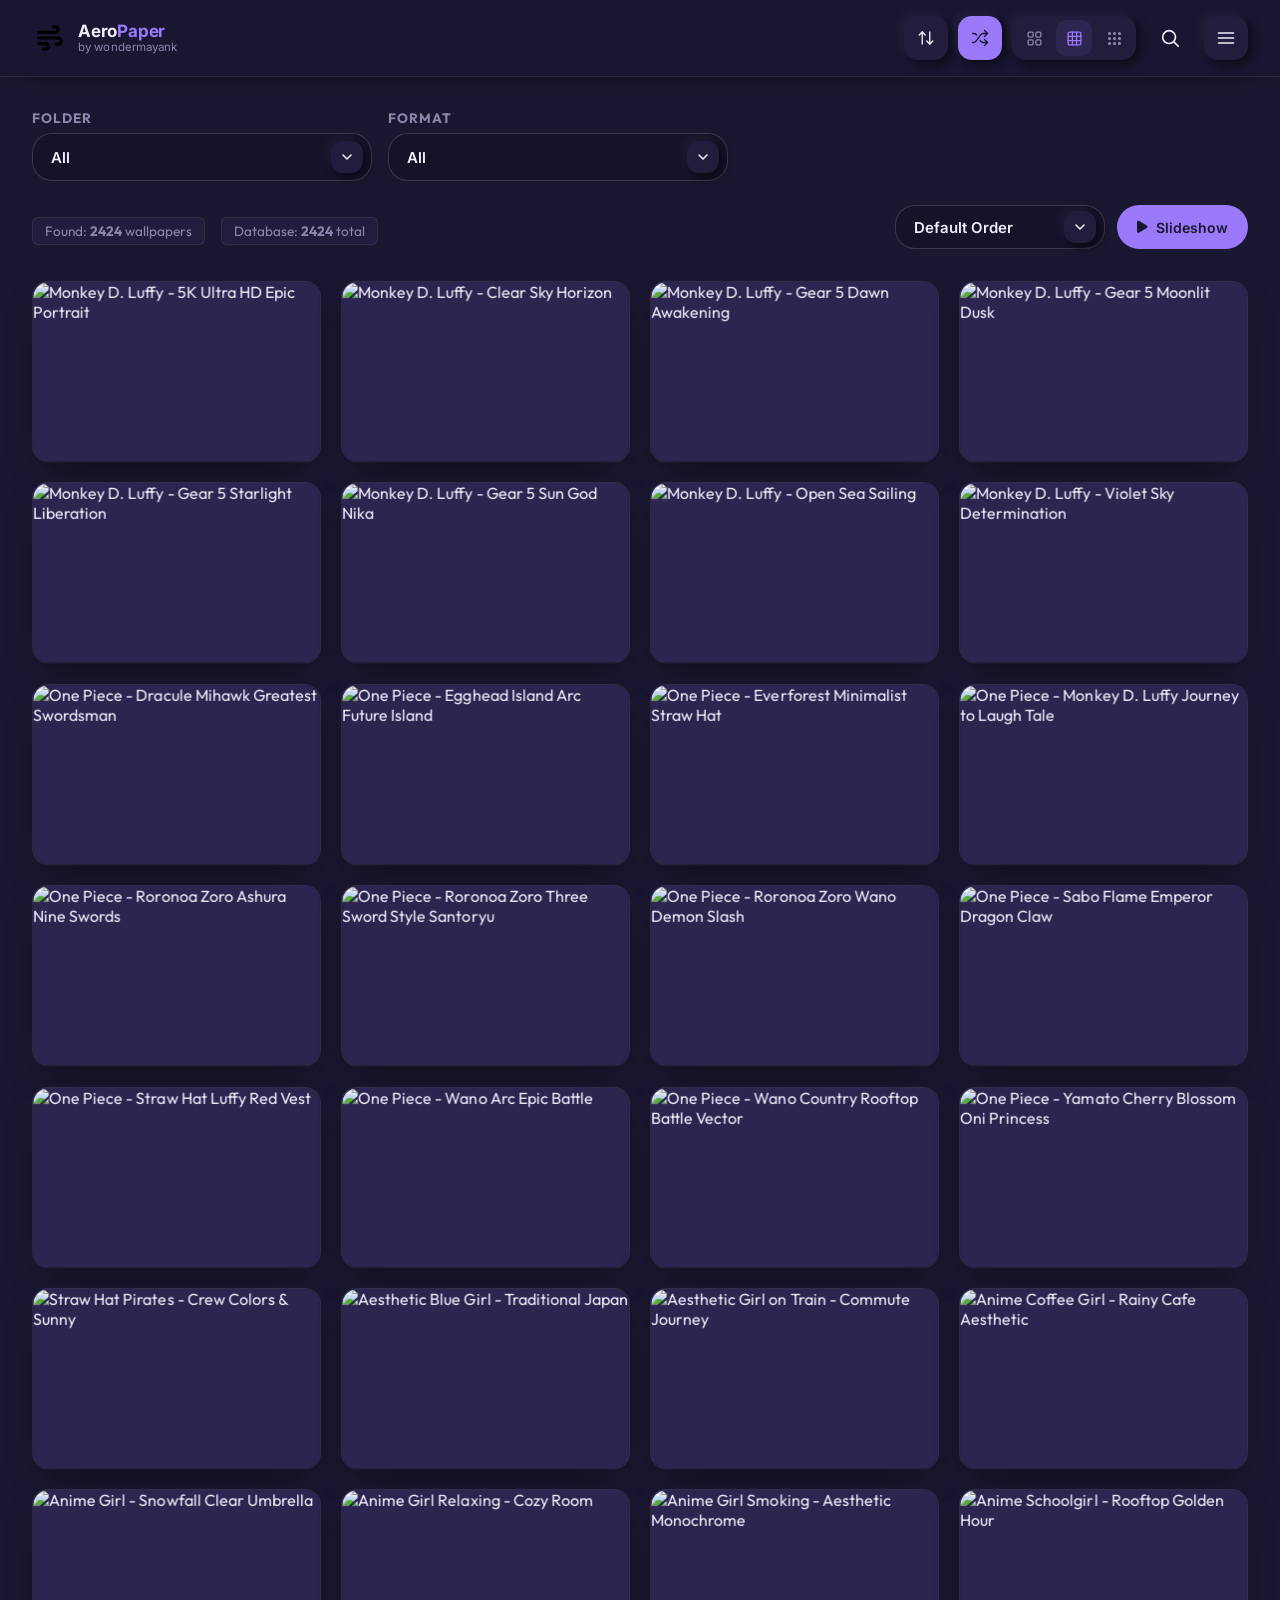
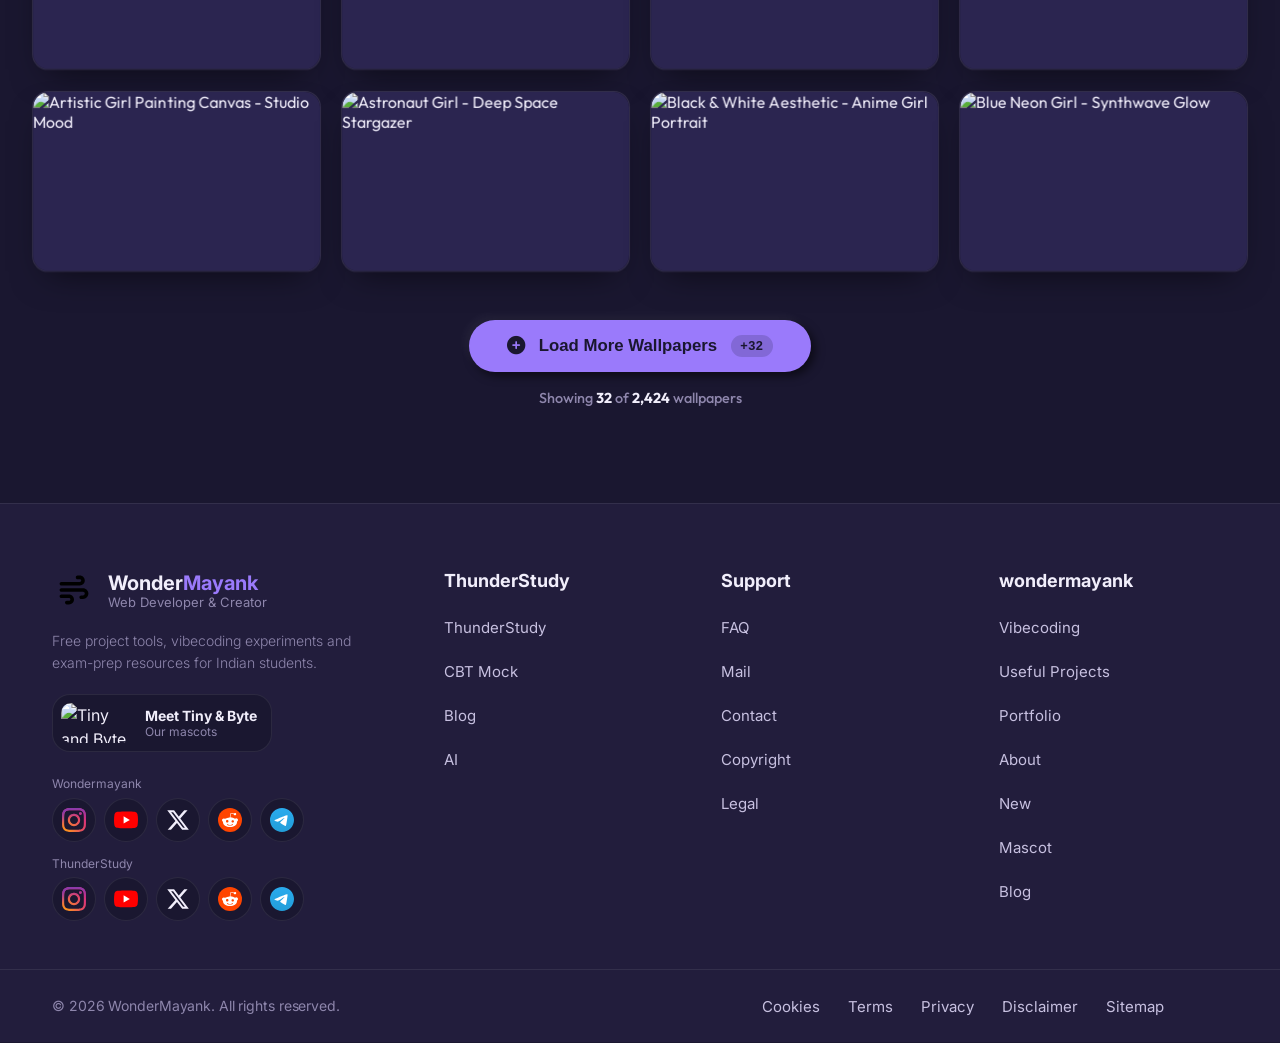
==== commit 0b39c2a6: "feat: Add 120+ One Piece, Girls & Tablet 4K wallpapers and supercharge search engine - Add 123 verif" ====
--- a/index.html
+++ b/index.html
@@ -8,8 +8,8 @@
        PRIMARY SEO META TAGS (SEO + AEO + GEO)
   ========================================= -->
   <title>4K Wallpaper Site by wondermayank — Free 4K Wallpapers & Ultra HD Backgrounds</title>
-  <meta name="description" content="Explore and download 2,300+ free high-resolution 4K wallpapers, Ultra HD desktop backgrounds, anime art, and mobile wallpapers on the official 4K wallpaper site by wondermayank. Instant one-click downloads with zero ads.">
-  <meta name="keywords" content="4k wallpaper site by wondermayank, 4k wallpapers, ultra hd wallpapers, free 4k wallpaper download, wondermayank wallpaper, aesthetic 4k wallpapers, anime 4k wallpapers, desktop backgrounds 4k, phone wallpapers 4k, wondermayank, AeroPaper">
+  <meta name="description" content="Explore and download 2,400+ free high-resolution 4K wallpapers, Ultra HD desktop backgrounds, One Piece, anime art, girls wallpapers, and tablet & mobile wallpapers on the official 4K wallpaper site by wondermayank. Instant one-click downloads with zero ads.">
+  <meta name="keywords" content="4k wallpaper site by wondermayank, 4k wallpapers, one piece wallpaper, anime girls wallpaper, tablet wallpaper 4k, ultra hd wallpapers, free 4k wallpaper download, wondermayank wallpaper, aesthetic 4k wallpapers, anime 4k wallpapers, desktop backgrounds 4k, phone wallpapers 4k, wondermayank, AeroPaper">
   <meta name="author" content="wondermayank">
   <meta name="robots" content="index, follow, max-image-preview:large">
   <meta name="googlebot" content="index, follow">
@@ -228,8 +228,21 @@
       <div class="search-bar" id="search-bar">
         <div class="search-field">
           <svg viewBox="0 0 24 24" fill="none" stroke="currentColor" stroke-width="1.8" stroke-linecap="round" stroke-linejoin="round" aria-hidden="true" class="sf-icon"><circle cx="11" cy="11" r="7"/><path d="m21 21-4.3-4.3"/></svg>
-          <input type="text" id="search-input" class="search-input" placeholder="Search wallpapers, tags, categories, extensions..." autocomplete="off" aria-label="Search wallpapers" />
+          <input type="text" id="search-input" class="search-input" placeholder="Search 2,400+ wallpapers (e.g. One Piece, Girls, Tablet, Cyberpunk, 4K)..." autocomplete="off" aria-label="Search wallpapers" />
+          <div class="search-kbd" id="search-kbd" title="Press / or Ctrl+K to search"><kbd>/</kbd></div>
           <button id="search-clear" class="search-clear" type="button" aria-label="Clear search" hidden><svg viewBox="0 0 24 24" fill="none" stroke="currentColor" stroke-width="1.8" stroke-linecap="round" stroke-linejoin="round" aria-hidden="true"><path d="M18 6 6 18M6 6l12 12"/></svg></button>
+        </div>
+        <div class="search-tags" id="search-tags" role="toolbar" aria-label="Quick search suggestions">
+          <span class="search-tags-label">Trending:</span>
+          <button type="button" class="search-tag-pill" data-query="One Piece">🏴‍☠️ One Piece</button>
+          <button type="button" class="search-tag-pill" data-query="Girls">🌸 Girls</button>
+          <button type="button" class="search-tag-pill" data-query="Tablet">📱 Tablet</button>
+          <button type="button" class="search-tag-pill" data-query="Anime">⛩️ Anime</button>
+          <button type="button" class="search-tag-pill" data-query="4K Landscape">🌄 4K Landscape</button>
+          <button type="button" class="search-tag-pill" data-query="Cyberpunk">⚡ Cyberpunk</button>
+          <button type="button" class="search-tag-pill" data-query="4K Minimalist">🖤 Minimalist</button>
+          <button type="button" class="search-tag-pill" data-query="4K Space">🪐 Space</button>
+          <button type="button" class="search-tag-pill" data-query="GIF">🎞️ GIFs</button>
         </div>
       </div>
     </header>
@@ -277,6 +290,10 @@
           <div class="stat-pills">
             <span>Found: <strong id="view-count">0</strong> wallpapers</span>
             <span>Database: <strong id="total-count">0</strong> total</span>
+            <span id="active-search-badge" class="search-active-pill" style="display: none;">
+              <span id="active-search-label"></span>
+              <button id="clear-active-search-btn" class="clear-search-mini" title="Clear search query" aria-label="Clear search">✕</button>
+            </span>
           </div>
           <div class="layout-controls-right">
             <select id="sort-select" aria-label="Sort wallpapers" title="Sort Wallpapers">
@@ -492,6 +509,7 @@
               <button class="ratio-btn" data-ratio="1:1">1:1</button>
               <button class="ratio-btn" data-ratio="16:9">16:9</button>
               <button class="ratio-btn" data-ratio="9:16">9:16 (Phone)</button>
+              <button class="ratio-btn" data-ratio="4:3">4:3 (Tablet)</button>
             </div>
 
             <!-- Blurred Fit checkbox toggle -->
@@ -526,6 +544,7 @@
               <button class="dl-pill" data-res="1080p">1080p (FHD)</button>
               <button class="dl-pill" data-res="720p">720p (HD)</button>
               <button class="dl-pill" data-res="mobile">Mobile (9:16)</button>
+              <button class="dl-pill" data-res="tablet">Tablet (4:3)</button>
               <button class="dl-pill" data-res="original">Original Size</button>
             </div>
           </div>
--- a/style.css
+++ b/style.css
@@ -1746,7 +1746,7 @@
 }
 
 .search-bar.open {
-  max-height: 90px;
+  max-height: 160px;
   padding: 0 32px 16px;
   visibility: visible;
   transition: max-height .25s ease, padding .25s ease;
@@ -1806,6 +1806,171 @@
 .search-clear[hidden] { display: none; }
 .search-clear:hover { color: var(--primary); }
 .search-clear svg { width: 18px; height: 18px; }
+
+/* Enhanced Search Bar: Quick Tags, Shortcuts & Filters */
+.search-kbd {
+  position: absolute;
+  right: 44px;
+  top: 50%;
+  transform: translateY(-50%);
+  pointer-events: none;
+  user-select: none;
+  display: flex;
+  align-items: center;
+}
+
+.search-kbd kbd {
+  display: inline-block;
+  padding: 2px 7px;
+  font-family: inherit;
+  font-size: 11px;
+  font-weight: 600;
+  line-height: 1.2;
+  color: var(--muted);
+  background: var(--surface);
+  border: 1px solid var(--hairline-strong);
+  border-radius: 5px;
+  box-shadow: 0 1px 1px rgba(0,0,0,0.08);
+}
+
+.search-tags {
+  display: flex;
+  align-items: center;
+  gap: 8px;
+  max-width: 720px;
+  margin: 10px auto 0;
+  overflow-x: auto;
+  scrollbar-width: none;
+  -webkit-overflow-scrolling: touch;
+  padding: 2px 2px 4px;
+}
+
+.search-tags::-webkit-scrollbar {
+  display: none;
+}
+
+.search-tags-label {
+  font-size: 11px;
+  font-weight: 700;
+  text-transform: uppercase;
+  letter-spacing: 0.6px;
+  color: var(--muted);
+  white-space: nowrap;
+  margin-right: 2px;
+  user-select: none;
+}
+
+.search-tag-pill {
+  display: inline-flex;
+  align-items: center;
+  gap: 4px;
+  padding: 5px 12px;
+  border-radius: var(--radius-pill);
+  border: 1px solid var(--hairline-strong);
+  background: var(--surface);
+  color: var(--ink);
+  font-family: var(--font);
+  font-size: 12.5px;
+  font-weight: 500;
+  white-space: nowrap;
+  cursor: pointer;
+  transition: all var(--dur-fast);
+  user-select: none;
+}
+
+.search-tag-pill:hover {
+  border-color: var(--primary);
+  background: var(--surface-hover, var(--surface));
+  transform: translateY(-1px);
+}
+
+.search-tag-pill.active {
+  background: var(--primary);
+  color: #fff;
+  border-color: var(--primary);
+  box-shadow: 0 2px 10px var(--primary-soft);
+  font-weight: 600;
+}
+
+/* Active Search Pill in Stats Actions Row */
+.search-active-pill {
+  display: inline-flex;
+  align-items: center;
+  gap: 6px;
+  background: var(--primary-soft);
+  color: var(--primary);
+  border: 1px solid var(--primary-soft);
+  border-radius: var(--radius-pill);
+  padding: 2px 10px;
+  font-size: 12px;
+  font-weight: 600;
+  animation: fadeIn 0.2s ease;
+}
+
+.clear-search-mini {
+  display: inline-flex;
+  align-items: center;
+  justify-content: center;
+  width: 16px;
+  height: 16px;
+  border: none;
+  border-radius: 50%;
+  background: var(--primary);
+  color: #fff;
+  font-size: 11px;
+  line-height: 1;
+  cursor: pointer;
+  padding: 0;
+  transition: transform 0.15s ease, background 0.15s ease;
+}
+
+.clear-search-mini:hover {
+  transform: scale(1.15);
+  background: #ef4444;
+}
+
+/* Empty State Suggestions */
+.empty-suggestions {
+  margin-top: 1.25rem;
+  display: flex;
+  flex-direction: column;
+  align-items: center;
+  gap: 0.65rem;
+}
+
+.empty-suggestions-label {
+  font-size: 0.85rem;
+  color: var(--muted);
+  font-weight: 500;
+}
+
+.empty-tag-buttons {
+  display: flex;
+  flex-wrap: wrap;
+  gap: 8px;
+  justify-content: center;
+  max-width: 520px;
+}
+
+.btn-tag {
+  background: var(--surface);
+  border: 1px solid var(--hairline-strong);
+  color: var(--ink);
+  font-size: 0.82rem;
+  font-weight: 500;
+  padding: 6px 13px;
+  border-radius: var(--radius-pill);
+  cursor: pointer;
+  transition: all 0.2s ease;
+  font-family: inherit;
+}
+
+.btn-tag:hover {
+  background: var(--primary);
+  color: #fff;
+  border-color: var(--primary);
+  transform: translateY(-1px);
+}
 
 /* 3-line menu panel */
 .mobile-menu {
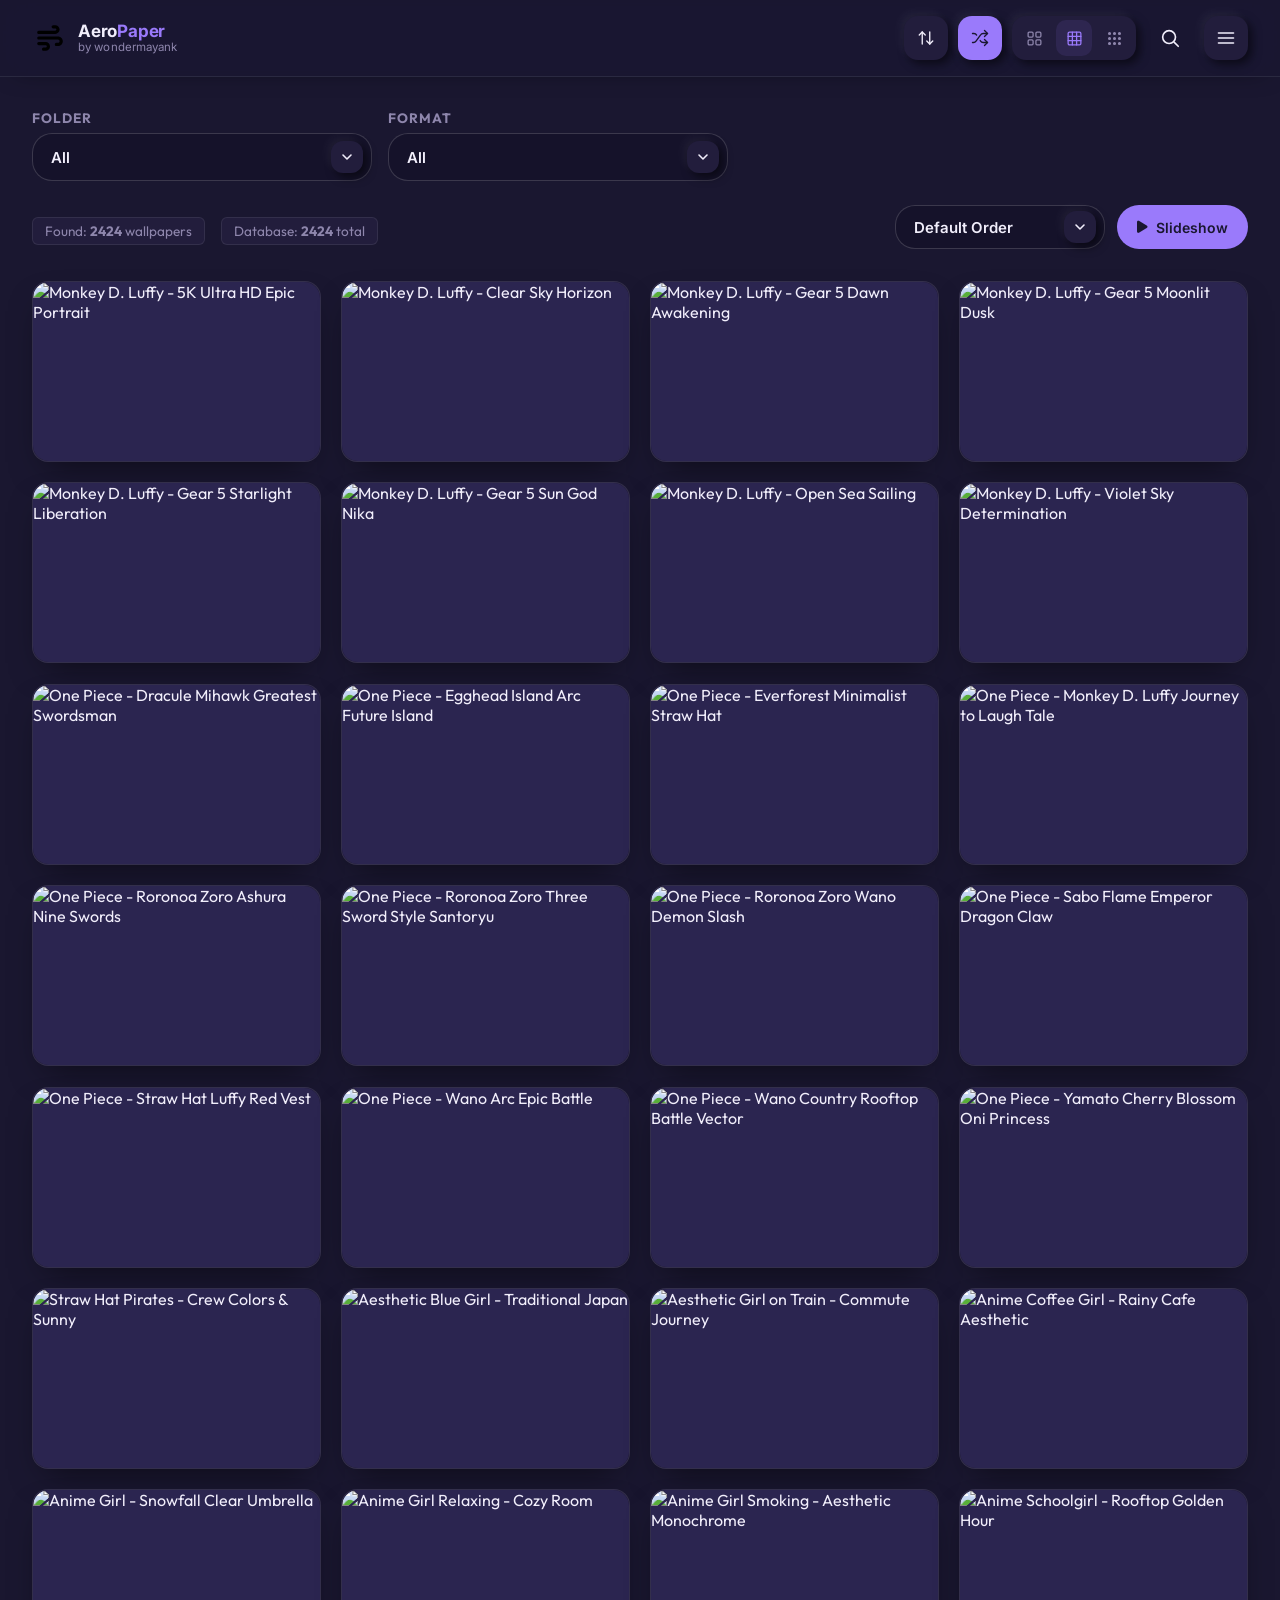
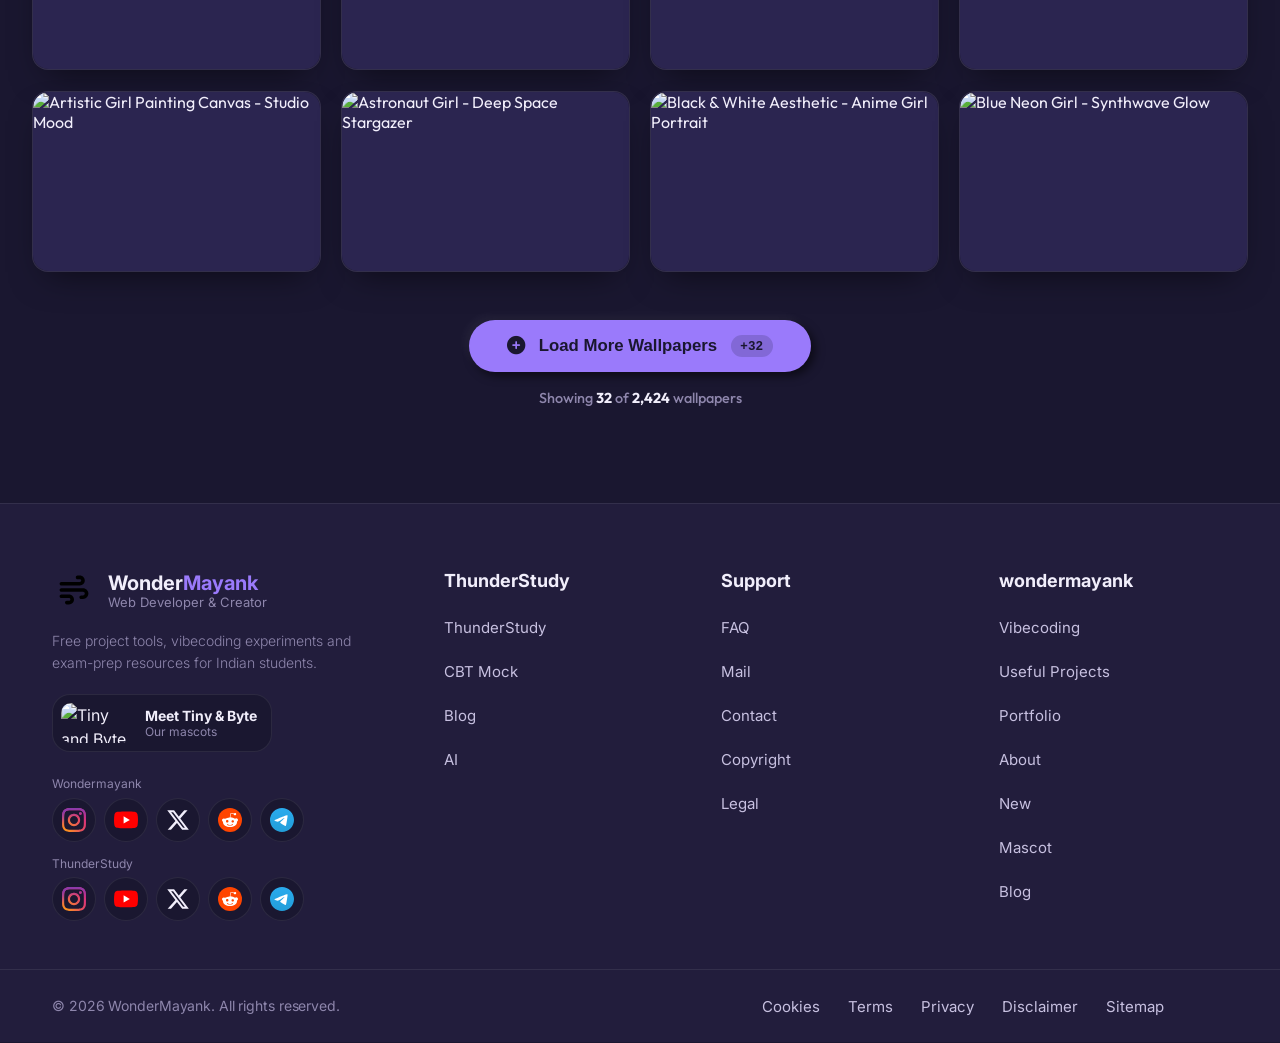
==== commit f313ac6b: "." ====
--- a/index.html
+++ b/index.html
@@ -177,7 +177,2376 @@
   <script>(function(){var t="dark";try{t=localStorage.getItem("theme")||"dark"}catch(e){}document.documentElement.setAttribute("data-theme",t==="light"?"light":"dark")})();</script>
 
   <!-- Stylesheets -->
-  <link rel="stylesheet" href="style.css">
+  <style>
+
+/* Reset and Base Styles */
+* {
+  margin: 0;
+  padding: 0;
+  box-sizing: border-box;
+}
+
+:root {
+  /* Thunder design tokens (light) */
+  color-scheme: light;
+  --canvas: #EEF3FF;
+  --canvas-deep: #E1EAFB;
+  --surface: #F8FAFF;
+  --ink: #26324A;
+  --body-c: #4F5D75;
+  --muted: #6B6485;
+  --hairline: rgba(38, 50, 74, 0.08);
+  --hairline-strong: rgba(38, 50, 74, 0.16);
+  --primary: #70A1FC;
+  --primary-active: #5D79B3;
+  --primary-soft: #DCE8FF;
+  --on-primary: #ffffff;
+  --clay-light: rgba(255, 255, 255, 0.9);
+  --clay-dark: rgba(110, 140, 200, 0.45);
+  --e-sm: 4px 4px 10px var(--clay-dark), -4px -4px 10px var(--clay-light);
+  --e-lg: 10px 10px 24px var(--clay-dark), -10px -10px 24px var(--clay-light);
+  --radius-card: 28px;
+  --radius-md: 20px;
+  --radius-pill: 999px;
+  --dur-fast: .2s;
+  --ease-out: cubic-bezier(.2, .8, .2, 1);
+  --font: 'Inter', system-ui, -apple-system, BlinkMacSystemFont, "Segoe UI", sans-serif;
+  --error: #dc2626;
+  --success: #22c55e;
+
+  /* App variables mapped onto the tokens */
+  --bg-primary: var(--canvas);
+  --bg-secondary: var(--surface);
+  --bg-tertiary: var(--canvas-deep);
+  --accent-color: var(--primary);
+  --accent-hover: var(--primary-active);
+  --accent-rgb: 112, 161, 252;
+  --text-primary: var(--ink);
+  --text-secondary: var(--muted);
+  --border-color: var(--hairline);
+  --card-shadow: 0 15px 35px -15px rgba(38, 50, 74, 0.12);
+  --glass-bg: rgba(238, 243, 255, 0.85);
+  --glass-border: var(--hairline);
+  --scrollbar-bg: #EEF3FF;
+  --scrollbar-thumb: #C3D3F0;
+  --danger-color: #ef4444;
+  --danger-hover: #dc2626;
+  --success-color: #10b981;
+}
+
+[data-theme="dark"] {
+  color-scheme: dark;
+  --canvas: #1A1730;
+  --canvas-deep: #15122A;
+  --surface: #221D3C;
+  --ink: #F1EEFB;
+  --body-c: #C7C0E0;
+  --muted: #8E86AC;
+  --hairline: rgba(255, 255, 255, 0.08);
+  --hairline-strong: rgba(255, 255, 255, 0.16);
+  --primary: #9A7AFB;
+  --primary-active: #B196FB;
+  --primary-soft: #2E2650;
+  --on-primary: #1A1730;
+  --clay-light: rgba(255, 255, 255, 0.05);
+  --clay-dark: rgba(0, 0, 0, 0.55);
+  --accent-rgb: 154, 122, 251;
+  --bg-tertiary: #2B2550;
+  --card-shadow: 0 15px 35px -15px rgba(0, 0, 0, 0.6);
+  --glass-bg: rgba(26, 23, 48, 0.85);
+  --scrollbar-bg: #1A1730;
+  --scrollbar-thumb: #3A3360;
+}
+
+html {
+  overflow-x: hidden;
+  max-width: 100vw;
+  width: 100%;
+}
+
+body {
+  background-color: var(--bg-primary);
+  color: var(--text-primary);
+  font-family: 'Outfit', 'Inter', system-ui, -apple-system, sans-serif;
+  overflow-x: hidden;
+  max-width: 100vw;
+  width: 100%;
+  transition: background-color 0.3s ease, color 0.3s ease;
+}
+
+/* Scrollbar styling */
+::-webkit-scrollbar {
+  width: 10px;
+}
+::-webkit-scrollbar-track {
+  background: var(--scrollbar-bg);
+}
+::-webkit-scrollbar-thumb {
+  background: var(--scrollbar-thumb);
+  border-radius: 5px;
+}
+::-webkit-scrollbar-thumb:hover {
+  background: var(--accent-color);
+}
+
+/* Layout Containers */
+.app-container {
+  display: flex;
+  flex-direction: column;
+  min-height: 100vh;
+  max-width: 100vw;
+  width: 100%;
+  overflow-x: hidden;
+}
+
+/* Main Content Area */
+main {
+  flex: 1;
+  padding: 2rem;
+  max-width: 1600px;
+  width: 100%;
+  margin: 0 auto;
+}
+
+/* Filter Controls */
+.filter-section {
+  display: flex;
+  flex-direction: column;
+  gap: 1rem;
+  margin-bottom: 2rem;
+}
+
+.filter-row {
+  display: flex;
+  align-items: center;
+  gap: 0.75rem;
+  flex-wrap: wrap;
+}
+
+.filter-label {
+  font-size: 0.85rem;
+  font-weight: 700;
+  text-transform: uppercase;
+  letter-spacing: 1px;
+  color: var(--text-secondary);
+  min-width: 80px;
+}
+
+.stat-pills {
+  display: flex;
+  gap: 1rem;
+  margin-top: 0.5rem;
+  font-size: 0.85rem;
+  color: var(--text-secondary);
+}
+
+.stat-pills span {
+  background: var(--bg-secondary);
+  padding: 0.25rem 0.75rem;
+  border-radius: 6px;
+  border: 1px solid var(--border-color);
+}
+
+/* Pinterest Masonry Grid */
+.masonry-container {
+  width: 100%;
+}
+
+/* Modern Grid with Fluid Transitions and Bottom-Appended Loading */
+.masonry-grid {
+  display: grid;
+  grid-template-columns: repeat(auto-fill, minmax(280px, 1fr));
+  gap: 1.25rem;
+  width: 100%;
+  transition: opacity 0.24s cubic-bezier(0.4, 0, 0.2, 1), transform 0.24s cubic-bezier(0.4, 0, 0.2, 1);
+  will-change: opacity, transform;
+}
+
+.masonry-grid.switching {
+  opacity: 0.35;
+  transform: scale(0.992);
+  pointer-events: none;
+}
+
+/* Staggered Card Cascade Entrance */
+@keyframes cardEntrance {
+  0% {
+    opacity: 0;
+    transform: translateY(28px) scale(0.96);
+  }
+  60% {
+    opacity: 0.95;
+    transform: translateY(-2px) scale(1.003);
+  }
+  100% {
+    opacity: 1;
+    transform: translateY(0) scale(1);
+  }
+}
+
+.masonry-item {
+  background: var(--bg-secondary);
+  border-radius: 16px;
+  overflow: hidden;
+  border: 1px solid var(--border-color);
+  box-shadow: var(--card-shadow);
+  position: relative;
+  cursor: pointer;
+  will-change: transform, opacity;
+  transform-style: preserve-3d;
+  perspective: 1000px;
+  transition: transform 0.2s cubic-bezier(0.2, 0.8, 0.2, 1), box-shadow 0.25s ease, border-color 0.25s ease;
+  height: 100%;
+  display: flex;
+  flex-direction: column;
+}
+
+.masonry-item.animate-in {
+  animation: cardEntrance 0.42s cubic-bezier(0.16, 1, 0.3, 1) both;
+  animation-delay: calc(var(--stagger, 0) * 24ms);
+}
+
+.masonry-item:hover {
+  box-shadow: 0 20px 40px -12px rgba(0, 0, 0, 0.75), 0 0 24px rgba(var(--accent-rgb), 0.28);
+  border-color: rgba(var(--accent-rgb), 0.5);
+}
+
+:root:not([data-theme="dark"]) .masonry-item:hover {
+  box-shadow: 0 20px 40px -15px rgba(0, 0, 0, 0.18), 0 0 16px rgba(var(--accent-rgb), 0.2);
+}
+
+/* Dynamic Radial Cursor Spotlight on Card */
+.card-tilt-glow {
+  position: absolute;
+  inset: 0;
+  pointer-events: none;
+  background: radial-gradient(circle 220px at var(--mouse-x, 50%) var(--mouse-y, 50%), rgba(255, 255, 255, 0.18), transparent 75%);
+  opacity: 0;
+  transition: opacity 0.25s ease;
+  z-index: 3;
+  border-radius: 16px;
+  mix-blend-mode: overlay;
+}
+
+.masonry-item:hover .card-tilt-glow {
+  opacity: 1;
+}
+
+.masonry-img-wrapper {
+  position: relative;
+  width: 100%;
+  aspect-ratio: 16 / 10;
+  overflow: hidden;
+  background: var(--bg-tertiary);
+  border-radius: 16px;
+}
+
+/* Shimmer Skeleton Placeholder for orderly progressive loading */
+.card-skeleton {
+  position: absolute;
+  inset: 0;
+  width: 100%;
+  height: 100%;
+  background: linear-gradient(110deg, var(--bg-tertiary) 8%, var(--border-color) 18%, var(--bg-tertiary) 33%);
+  background-size: 200% 100%;
+  animation: shine 1.5s infinite linear;
+  z-index: 1;
+}
+
+.masonry-img {
+  width: 100%;
+  height: 100%;
+  display: block;
+  object-fit: cover;
+  opacity: 0;
+  transition: opacity 0.35s ease, transform 0.6s cubic-bezier(0.25, 1, 0.5, 1);
+  position: relative;
+  z-index: 2;
+}
+
+.masonry-img.loaded {
+  opacity: 1;
+}
+
+.masonry-item:hover .masonry-img {
+  transform: scale(1.05);
+}
+
+/* Card Overlay */
+.card-overlay {
+  position: absolute;
+  inset: 0;
+  background: linear-gradient(to bottom, rgba(0,0,0,0.3) 0%, rgba(0,0,0,0.1) 40%, rgba(0,0,0,0.85) 100%);
+  opacity: 0;
+  display: flex;
+  flex-direction: column;
+  justify-content: space-between;
+  padding: 1.2rem;
+  transition: opacity 0.3s ease;
+  z-index: 4;
+  will-change: opacity, transform;
+}
+
+.masonry-item:hover .card-overlay {
+  opacity: 1;
+}
+
+.overlay-top {
+  display: flex;
+  justify-content: flex-end;
+  gap: 0.5rem;
+  transform: translateY(-10px);
+  transition: transform 0.3s cubic-bezier(0.175, 0.885, 0.32, 1.275);
+}
+
+.masonry-item:hover .overlay-top {
+  transform: translateY(0);
+}
+
+.overlay-btn {
+  width: 38px;
+  height: 38px;
+  border-radius: 50%;
+  border: none;
+  background: rgba(255, 255, 255, 0.9);
+  color: #111827;
+  display: flex;
+  align-items: center;
+  justify-content: center;
+  cursor: pointer;
+  transition: all 0.2s cubic-bezier(0.4, 0, 0.2, 1);
+  box-shadow: 0 4px 10px rgba(0,0,0,0.25);
+  font-size: 1rem;
+}
+
+.overlay-btn:hover {
+  transform: scale(1.1);
+  background: white;
+}
+
+.overlay-btn.like-btn {
+  color: var(--danger-color);
+}
+
+.overlay-btn.like-btn.liked {
+  background: var(--danger-color);
+  color: white;
+}
+
+.overlay-btn.download-btn {
+  color: var(--accent-color);
+}
+
+.overlay-btn.download-btn:hover {
+  background: var(--accent-color);
+  color: white;
+}
+
+/* Optimistic UI Spring Pop & Hardware Accelerated States */
+@keyframes heartPop {
+  0% { transform: scale(1); }
+  35% { transform: scale(1.48); }
+  70% { transform: scale(0.88); }
+  100% { transform: scale(1); }
+}
+
+.overlay-btn.like-btn.pop i,
+.action-btn.secondary-btn.pop i,
+#lightbox-like.pop i {
+  display: inline-block;
+  animation: heartPop 0.4s cubic-bezier(0.17, 0.89, 0.32, 1.49);
+}
+
+.overlay-btn.download-btn.downloading,
+.action-btn.primary-btn.downloading {
+  opacity: 0.85;
+  pointer-events: none;
+}
+
+.overlay-bottom {
+  transform: translateY(10px);
+  transition: transform 0.3s cubic-bezier(0.175, 0.885, 0.32, 1.275);
+}
+
+.masonry-item:hover .overlay-bottom {
+  transform: translateY(0);
+}
+
+.overlay-title {
+  color: white;
+  font-size: 0.95rem;
+  font-weight: 700;
+  margin-bottom: 0.25rem;
+  white-space: nowrap;
+  overflow: hidden;
+  text-overflow: ellipsis;
+  text-shadow: 0 2px 4px rgba(0,0,0,0.4);
+}
+
+.overlay-meta {
+  display: flex;
+  align-items: center;
+  justify-content: space-between;
+  color: rgba(255, 255, 255, 0.7);
+  font-size: 0.75rem;
+  font-weight: 600;
+}
+
+.overlay-category {
+  background: rgba(255, 255, 255, 0.15);
+  padding: 0.15rem 0.5rem;
+  border-radius: 4px;
+  backdrop-filter: blur(4px);
+}
+
+/* Shared Element / FLIP Popup Transition Clone */
+.shared-element-transition-clone {
+  position: fixed;
+  z-index: 10001;
+  pointer-events: none;
+  border-radius: 16px;
+  will-change: transform, border-radius, opacity;
+  box-shadow: 0 25px 60px rgba(0, 0, 0, 0.7);
+}
+
+/* Lightbox Modal */
+.lightbox {
+  position: fixed;
+  inset: 0;
+  background: rgba(8, 8, 10, 0);
+  backdrop-filter: blur(0px);
+  -webkit-backdrop-filter: blur(0px);
+  z-index: 1000;
+  display: none;
+  align-items: center;
+  justify-content: center;
+  padding: 2rem;
+  opacity: 0;
+  transition: opacity 0.35s ease, background 0.35s ease, backdrop-filter 0.35s ease;
+}
+
+.lightbox.active {
+  display: flex;
+  opacity: 1;
+  background: rgba(8, 8, 10, 0.95);
+  backdrop-filter: blur(12px);
+  -webkit-backdrop-filter: blur(12px);
+}
+
+.lightbox.animating-out {
+  opacity: 0 !important;
+  background: rgba(8, 8, 10, 0) !important;
+  backdrop-filter: blur(0px) !important;
+  -webkit-backdrop-filter: blur(0px) !important;
+  pointer-events: none;
+}
+
+.lightbox-content {
+  background: var(--bg-secondary);
+  border: 1px solid var(--border-color);
+  border-radius: 24px;
+  width: 100%;
+  max-width: 1100px;
+  height: 85vh;
+  display: flex;
+  overflow: hidden;
+  box-shadow: 0 25px 60px -15px rgba(0, 0, 0, 0.8);
+  position: relative;
+  transform: scale(0.96);
+  opacity: 0;
+  transition: transform 0.35s cubic-bezier(0.16, 1, 0.3, 1), opacity 0.25s ease;
+}
+
+.lightbox.active .lightbox-content {
+  transform: scale(1);
+  opacity: 1;
+}
+
+.lightbox.animating-out .lightbox-content {
+  transform: scale(0.96);
+  opacity: 0;
+}
+
+.lightbox-close {
+  position: absolute;
+  top: 1rem;
+  right: 1rem;
+  width: 40px;
+  height: 40px;
+  border-radius: 50%;
+  border: 1px solid var(--border-color);
+  background: var(--bg-tertiary);
+  color: var(--text-primary);
+  display: flex;
+  align-items: center;
+  justify-content: center;
+  cursor: pointer;
+  z-index: 10;
+  transition: all 0.2s ease;
+}
+
+.lightbox-close:hover {
+  background: var(--border-color);
+  transform: scale(1.05);
+}
+
+.lightbox-media {
+  flex: 1.3;
+  background: #000;
+  display: flex;
+  align-items: center;
+  justify-content: center;
+  position: relative;
+  overflow: hidden;
+  padding: 1rem;
+}
+
+.lightbox-img {
+  max-width: 100%;
+  max-height: 100%;
+  object-fit: contain;
+  border-radius: 8px;
+  box-shadow: 0 10px 30px rgba(0,0,0,0.5);
+  transition: filter 0.35s cubic-bezier(0.2, 0.8, 0.2, 1), transform 0.35s ease, opacity 0.25s ease;
+  will-change: filter, transform, opacity;
+}
+
+.lightbox-img.loading-hd {
+  filter: blur(10px);
+  transform: scale(1.02);
+}
+
+.lightbox-details {
+  flex: 0.7;
+  padding: 2.5rem 2rem;
+  display: flex;
+  flex-direction: column;
+  justify-content: space-between;
+  border-left: 1px solid var(--border-color);
+}
+
+.detail-header {
+  margin-bottom: 2rem;
+}
+
+.detail-category {
+  color: var(--accent-color);
+  font-size: 0.85rem;
+  font-weight: 700;
+  text-transform: uppercase;
+  letter-spacing: 1.5px;
+  margin-bottom: 0.5rem;
+  display: inline-block;
+}
+
+.detail-title {
+  font-size: 1.75rem;
+  font-weight: 800;
+  line-height: 1.2;
+  margin-bottom: 1.5rem;
+  color: var(--text-primary);
+}
+
+.info-grid {
+  display: grid;
+  grid-template-columns: repeat(2, 1fr);
+  gap: 1rem;
+  margin-bottom: 2rem;
+}
+
+.info-card {
+  background: var(--bg-tertiary);
+  border: 1px solid var(--border-color);
+  border-radius: 12px;
+  padding: 0.8rem 1rem;
+}
+
+.info-label {
+  font-size: 0.75rem;
+  color: var(--text-secondary);
+  font-weight: 600;
+  text-transform: uppercase;
+  margin-bottom: 0.25rem;
+}
+
+.info-value {
+  font-size: 0.95rem;
+  font-weight: 700;
+}
+
+/* Download Format & Resolution Configuration Panel */
+.download-config-panel {
+  background: var(--bg-tertiary);
+  border: 1px solid var(--border-color);
+  border-radius: 16px;
+  padding: 1.1rem;
+  margin-bottom: 1.25rem;
+}
+
+.download-config-title {
+  display: flex;
+  align-items: center;
+  gap: 0.5rem;
+  font-size: 0.85rem;
+  font-weight: 700;
+  text-transform: uppercase;
+  letter-spacing: 0.8px;
+  color: var(--text-primary);
+  margin-bottom: 0.85rem;
+}
+
+.download-config-title i {
+  color: var(--accent-color);
+}
+
+.download-config-group {
+  margin-bottom: 0.75rem;
+}
+
+.download-config-group:last-child {
+  margin-bottom: 0;
+}
+
+.download-config-label {
+  display: block;
+  font-size: 0.72rem;
+  font-weight: 700;
+  color: var(--text-secondary);
+  text-transform: uppercase;
+  letter-spacing: 0.5px;
+  margin-bottom: 0.4rem;
+}
+
+.download-pills {
+  display: flex;
+  flex-wrap: wrap;
+  gap: 0.4rem;
+}
+
+.dl-pill {
+  padding: 0.38rem 0.72rem;
+  background: var(--bg-secondary);
+  border: 1px solid var(--border-color);
+  border-radius: 8px;
+  color: var(--text-secondary);
+  font-size: 0.78rem;
+  font-weight: 600;
+  cursor: pointer;
+  transition: all 0.2s cubic-bezier(0.16, 1, 0.3, 1);
+}
+
+.dl-pill:hover {
+  border-color: var(--accent-color);
+  color: var(--text-primary);
+  background: rgba(var(--accent-rgb), 0.08);
+}
+
+.dl-pill.active {
+  background: var(--accent-color);
+  border-color: var(--accent-color);
+  color: #fff;
+  box-shadow: 0 4px 12px rgba(var(--accent-rgb), 0.35);
+}
+
+.download-main-btn {
+  background: linear-gradient(135deg, var(--accent-color), var(--accent-hover));
+}
+
+.download-main-btn:hover {
+  background: linear-gradient(135deg, var(--accent-hover), #4338ca);
+}
+
+.detail-actions {
+  display: flex;
+  flex-direction: column;
+  gap: 0.8rem;
+}
+
+.action-btn {
+  width: 100%;
+  padding: 1rem;
+  border-radius: 14px;
+  border: none;
+  font-weight: 700;
+  font-size: 1rem;
+  cursor: pointer;
+  display: flex;
+  align-items: center;
+  justify-content: center;
+  gap: 0.6rem;
+  transition: all 0.2s cubic-bezier(0.4, 0, 0.2, 1);
+}
+
+.action-btn.primary-btn {
+  background: var(--accent-color);
+  color: white;
+  box-shadow: 0 6px 20px rgba(var(--accent-rgb), 0.3);
+}
+
+.action-btn.primary-btn:hover {
+  background: var(--accent-hover);
+  transform: translateY(-2px);
+  box-shadow: 0 8px 25px rgba(var(--accent-rgb), 0.4);
+}
+
+.action-btn.secondary-btn {
+  background: var(--bg-tertiary);
+  border: 1px solid var(--border-color);
+  color: var(--text-primary);
+}
+
+.action-btn.secondary-btn:hover {
+  background: var(--border-color);
+  transform: translateY(-2px);
+}
+
+.action-btn.secondary-btn.liked {
+  background: rgba(239, 68, 68, 0.1);
+  border-color: rgba(239, 68, 68, 0.4);
+  color: var(--danger-color);
+}
+
+.action-btn.secondary-btn.liked:hover {
+  background: rgba(239, 68, 68, 0.15);
+}
+
+/* Loader & States */
+.loader-container {
+  display: flex;
+  justify-content: center;
+  align-items: center;
+  padding: 2rem 0;
+  width: 100%;
+}
+
+.spinner {
+  width: 40px;
+  height: 40px;
+  border: 3px solid var(--border-color);
+  border-top-color: var(--accent-color);
+  border-radius: 50%;
+  animation: spin 0.8s infinite linear;
+}
+
+/* Load More Wallpapers Controls */
+.load-more-container {
+  display: flex;
+  flex-direction: column;
+  align-items: center;
+  justify-content: center;
+  padding: 3rem 1rem 4rem 1rem;
+  width: 100%;
+  gap: 1.1rem;
+}
+
+.load-more-btn {
+  background: linear-gradient(135deg, rgba(var(--accent-rgb), 0.22), rgba(var(--accent-rgb), 0.28));
+  border: 1px solid rgba(var(--accent-rgb), 0.45);
+  color: var(--text-primary);
+  font-size: 1.05rem;
+  font-weight: 700;
+  padding: 0.95rem 2.4rem;
+  border-radius: 9999px;
+  cursor: pointer;
+  display: inline-flex;
+  align-items: center;
+  gap: 0.85rem;
+  transition: all 0.25s cubic-bezier(0.16, 1, 0.3, 1);
+  box-shadow: 0 4px 20px rgba(0, 0, 0, 0.3), 0 0 16px rgba(var(--accent-rgb), 0.18);
+  backdrop-filter: blur(10px);
+  -webkit-backdrop-filter: blur(10px);
+  user-select: none;
+}
+
+.load-more-btn:hover {
+  background: linear-gradient(135deg, var(--accent-color), var(--accent-hover));
+  color: #fff;
+  border-color: transparent;
+  transform: translateY(-2px);
+  box-shadow: 0 8px 25px rgba(var(--accent-rgb), 0.45);
+}
+
+.load-more-btn:active {
+  transform: translateY(0) scale(0.98);
+}
+
+.load-more-btn i {
+  font-size: 1.15rem;
+  color: var(--accent-color);
+  transition: transform 0.25s ease, color 0.25s ease;
+}
+
+.load-more-btn:hover i {
+  color: #fff;
+  transform: rotate(90deg);
+}
+
+.load-more-badge {
+  background: rgba(255, 255, 255, 0.18);
+  font-size: 0.8rem;
+  padding: 0.2rem 0.6rem;
+  border-radius: 9999px;
+  font-weight: 700;
+  letter-spacing: 0.4px;
+}
+
+.load-more-status {
+  font-size: 0.9rem;
+  color: var(--text-secondary);
+  font-weight: 500;
+}
+
+.load-more-status strong {
+  color: var(--text-primary);
+  font-weight: 700;
+}
+
+.all-loaded-indicator {
+  display: inline-flex;
+  align-items: center;
+  gap: 0.6rem;
+  color: var(--text-secondary);
+  font-size: 0.95rem;
+  font-weight: 600;
+  padding: 0.8rem 1.6rem;
+  border-radius: 9999px;
+  background: var(--bg-tertiary);
+  border: 1px solid var(--border-color);
+  box-shadow: 0 4px 15px rgba(0, 0, 0, 0.2);
+}
+
+.all-loaded-indicator i {
+  color: #10b981;
+  font-size: 1.1rem;
+}
+
+.empty-state {
+  display: flex;
+  flex-direction: column;
+  align-items: center;
+  justify-content: center;
+  text-align: center;
+  padding: 5rem 2rem;
+  width: 100%;
+}
+
+.empty-icon {
+  font-size: 3rem;
+  color: var(--text-secondary);
+  margin-bottom: 1.5rem;
+  opacity: 0.5;
+}
+
+.empty-title {
+  font-size: 1.5rem;
+  font-weight: 700;
+  margin-bottom: 0.5rem;
+}
+
+.empty-desc {
+  color: var(--text-secondary);
+  max-width: 400px;
+}
+
+/* Toast Notifications */
+.toast-container {
+  position: fixed;
+  bottom: 2rem;
+  right: 2rem;
+  display: flex;
+  flex-direction: column;
+  gap: 0.5rem;
+  z-index: 2000;
+  pointer-events: none;
+}
+
+.toast {
+  background: var(--bg-tertiary);
+  border: 1px solid var(--border-color);
+  box-shadow: 0 10px 30px rgba(0,0,0,0.5);
+  color: var(--text-primary);
+  padding: 0.8rem 1.5rem;
+  border-radius: 12px;
+  display: flex;
+  align-items: center;
+  gap: 0.6rem;
+  font-weight: 600;
+  font-size: 0.9rem;
+  transform: translateY(20px);
+  opacity: 0;
+  transition: all 0.3s cubic-bezier(0.34, 1.56, 0.64, 1);
+  pointer-events: auto;
+}
+
+.toast.show {
+  transform: translateY(0);
+  opacity: 1;
+}
+
+.toast.success i {
+  color: var(--success-color);
+}
+
+.toast.info i {
+  color: var(--accent-color);
+}
+
+/* Animations */
+@keyframes float {
+  0%, 100% { transform: translateY(0); }
+  50% { transform: translateY(-4px); }
+}
+
+@keyframes spin {
+  to { transform: rotate(360deg); }
+}
+
+@keyframes shine {
+  0% { background-position: -200% 0; }
+  100% { background-position: 200% 0; }
+}
+
+/* Responsive Breakpoints */
+@media (max-width: 1200px) {
+  .masonry-grid {
+    grid-template-columns: repeat(auto-fill, minmax(260px, 1fr));
+  }
+}
+
+@media (max-width: 900px) {
+  .masonry-grid {
+    grid-template-columns: repeat(auto-fill, minmax(220px, 1fr));
+    gap: 1rem;
+  }
+  .lightbox-content {
+    flex-direction: column;
+    height: 90vh;
+  }
+  .lightbox-media {
+    flex: 1;
+  }
+  .lightbox-details {
+    flex: 1;
+    padding: 1.5rem;
+    border-left: none;
+    border-top: 1px solid var(--border-color);
+  }
+  .detail-title {
+    font-size: 1.4rem;
+    margin-bottom: 1rem;
+  }
+  .info-grid {
+    gap: 0.75rem;
+    margin-bottom: 1.25rem;
+  }
+  .detail-header {
+    margin-bottom: 1rem;
+  }
+}
+
+@media (max-width: 600px) {
+  .masonry-grid {
+    grid-template-columns: repeat(2, 1fr) !important;
+    gap: 0.65rem !important;
+  }
+  .masonry-grid.grid-sm {
+    grid-template-columns: repeat(2, 1fr) !important;
+    gap: 0.5rem !important;
+  }
+  .masonry-grid.grid-lg {
+    grid-template-columns: 1fr !important;
+    gap: 0.75rem !important;
+  }
+  .masonry-item {
+    border-radius: 12px;
+  }
+  .masonry-img-wrapper {
+    border-radius: 12px;
+  }
+  .card-overlay {
+    padding: 0.65rem;
+  }
+  .overlay-btn {
+    width: 32px;
+    height: 32px;
+    font-size: 0.85rem;
+  }
+  .overlay-title {
+    font-size: 0.78rem;
+  }
+  .overlay-meta {
+    font-size: 0.65rem;
+  }
+  main {
+    padding: 0.75rem 0.5rem;
+    max-width: 100vw;
+    overflow-x: hidden;
+    box-sizing: border-box;
+  }
+  .filter-section {
+    max-width: 100%;
+    overflow-x: hidden;
+  }
+  .filter-row {
+    flex-direction: column;
+    align-items: flex-start;
+    gap: 0.4rem;
+    max-width: 100%;
+  }
+  .stats-actions-row {
+    flex-direction: column;
+    align-items: stretch;
+    gap: 0.6rem;
+    width: 100%;
+  }
+  .layout-controls-right {
+    display: flex;
+    align-items: center;
+    justify-content: space-between;
+    width: 100%;
+    gap: 0.5rem;
+  }
+  .lightbox-content {
+    height: 95vh;
+  }
+  .toast-container {
+    bottom: 1rem;
+    right: 1rem;
+    left: 1rem;
+  }
+  .toast {
+    font-size: 0.85rem;
+    justify-content: center;
+  }
+}
+
+/* Splash Loading Screen */
+.splash-screen {
+  position: fixed;
+  inset: 0;
+  background: #0a0a0c;
+  z-index: 9999;
+  display: flex;
+  flex-direction: column;
+  align-items: center;
+  justify-content: center;
+  gap: 1.5rem;
+  opacity: 1;
+  transition: opacity 0.6s cubic-bezier(0.25, 1, 0.5, 1), visibility 0.6s;
+}
+
+.splash-screen.fade-out {
+  opacity: 0;
+  visibility: hidden;
+  pointer-events: none;
+}
+
+.splash-logo {
+  display: flex;
+  flex-direction: column;
+  align-items: center;
+  gap: 0.5rem;
+  animation: pulse 2s infinite ease-in-out;
+}
+
+.splash-logo i {
+  font-size: 3.5rem;
+  color: var(--accent-color);
+  text-shadow: 0 0 25px rgba(var(--accent-rgb), 0.5);
+}
+
+.splash-title {
+  font-size: 2.2rem;
+  font-weight: 800;
+  letter-spacing: -0.5px;
+  background: linear-gradient(135deg, #ffffff 40%, var(--accent-color));
+  -webkit-background-clip: text;
+  -webkit-text-fill-color: transparent;
+}
+
+.splash-loader-bar {
+  width: 200px;
+  height: 4px;
+  background: rgba(255, 255, 255, 0.08);
+  border-radius: 10px;
+  overflow: hidden;
+  position: relative;
+}
+
+.splash-loader-progress {
+  width: 0%;
+  height: 100%;
+  background: var(--accent-color);
+  box-shadow: 0 0 10px var(--accent-color);
+  border-radius: 10px;
+  transition: width 0.4s ease;
+}
+
+/* GIF Badge */
+.gif-badge {
+  position: absolute;
+  top: 0.8rem;
+  left: 0.8rem;
+  background: rgba(0, 0, 0, 0.75);
+  border: 1px solid rgba(255, 255, 255, 0.15);
+  backdrop-filter: blur(4px);
+  color: #fff;
+  font-weight: 800;
+  font-size: 0.7rem;
+  padding: 0.2rem 0.5rem;
+  border-radius: 4px;
+  z-index: 3;
+  letter-spacing: 0.5px;
+  pointer-events: none;
+}
+
+/* Lightbox Editor UI */
+.editor-toggle-container {
+  display: flex;
+  gap: 0.5rem;
+  margin-bottom: 0.8rem;
+}
+
+.editor-panel {
+  background: var(--bg-tertiary);
+  border: 1px solid var(--border-color);
+  border-radius: 16px;
+  padding: 1.25rem;
+  margin-bottom: 1.5rem;
+  display: none; /* Toggle via JS */
+  flex-direction: column;
+  gap: 1.2rem;
+  animation: slideDown 0.3s cubic-bezier(0.16, 1, 0.3, 1);
+}
+
+.editor-panel.active {
+  display: flex;
+}
+
+.editor-section-title {
+  font-size: 0.8rem;
+  font-weight: 800;
+  text-transform: uppercase;
+  letter-spacing: 1px;
+  color: var(--text-secondary);
+  margin-bottom: 0.4rem;
+}
+
+.aspect-ratio-selector {
+  display: grid;
+  grid-template-columns: repeat(4, 1fr);
+  gap: 0.4rem;
+}
+
+.ratio-btn {
+  background: var(--bg-secondary);
+  border: 1px solid var(--border-color);
+  color: var(--text-secondary);
+  padding: 0.4rem;
+  border-radius: 8px;
+  font-size: 0.75rem;
+  font-weight: 700;
+  cursor: pointer;
+  transition: all 0.2s ease;
+}
+
+.ratio-btn:hover {
+  color: var(--text-primary);
+  border-color: var(--text-secondary);
+}
+
+.ratio-btn.active {
+  background: var(--accent-color);
+  border-color: var(--accent-color);
+  color: white;
+}
+
+.slider-control {
+  display: flex;
+  flex-direction: column;
+  gap: 0.4rem;
+}
+
+.slider-header {
+  display: flex;
+  justify-content: space-between;
+  font-size: 0.8rem;
+  font-weight: 600;
+}
+
+.slider-input {
+  width: 100%;
+  -webkit-appearance: none;
+  height: 6px;
+  border-radius: 5px;
+  background: var(--bg-secondary);
+  outline: none;
+  transition: background 0.3s;
+}
+
+.slider-input::-webkit-slider-thumb {
+  -webkit-appearance: none;
+  appearance: none;
+  width: 16px;
+  height: 16px;
+  border-radius: 50%;
+  background: var(--accent-color);
+  cursor: pointer;
+  box-shadow: 0 0 5px rgba(var(--accent-rgb), 0.5);
+  transition: transform 0.1s;
+}
+
+.slider-input::-webkit-slider-thumb:hover {
+  transform: scale(1.2);
+}
+
+/* Canvas Preview Layout overrides */
+.canvas-preview-active .lightbox-img {
+  display: none;
+}
+
+.lightbox-canvas-container {
+  display: none;
+  max-width: 100%;
+  max-height: 100%;
+  position: relative;
+}
+
+.canvas-preview-active .lightbox-canvas-container {
+  display: flex;
+  align-items: center;
+  justify-content: center;
+}
+
+#editor-canvas {
+  max-width: 100%;
+  max-height: 80vh;
+  object-fit: contain;
+  border-radius: 8px;
+  box-shadow: 0 10px 35px rgba(0,0,0,0.6);
+}
+
+/* Crop Guide Indicator */
+.crop-guide {
+  position: absolute;
+  border: 2px dashed var(--accent-color);
+  pointer-events: none;
+  box-shadow: 0 0 0 9999px rgba(0,0,0,0.6);
+  z-index: 5;
+  display: none;
+}
+
+.canvas-preview-active.cropping .crop-guide {
+  display: block;
+}
+
+/* Boards/Collections Modal & Filter */
+.board-badge {
+  background: rgba(var(--accent-rgb), 0.15);
+  color: var(--accent-color);
+  border: 1px solid rgba(var(--accent-rgb), 0.3);
+  font-size: 0.75rem;
+  font-weight: 700;
+  padding: 0.2rem 0.5rem;
+  border-radius: 4px;
+}
+
+.board-select-container {
+  display: flex;
+  gap: 0.5rem;
+  align-items: center;
+  margin-top: 1rem;
+}
+
+.board-select {
+  flex: 1;
+  background: var(--bg-tertiary);
+  border: 1px solid var(--border-color);
+  color: var(--text-primary);
+  padding: 0.6rem;
+  border-radius: 10px;
+  outline: none;
+  font-family: inherit;
+  font-weight: 600;
+  font-size: 0.85rem;
+  cursor: pointer;
+}
+
+.board-add-btn {
+  background: var(--accent-color);
+  color: white;
+  border: none;
+  width: 36px;
+  height: 36px;
+  border-radius: 10px;
+  cursor: pointer;
+  display: flex;
+  align-items: center;
+  justify-content: center;
+  transition: background 0.2s;
+}
+
+.board-add-btn:hover {
+  background: var(--accent-hover);
+}
+
+@keyframes pulse {
+  0%, 100% { transform: scale(1); opacity: 0.9; }
+  50% { transform: scale(1.05); opacity: 1; }
+}
+
+@keyframes slideDown {
+  from { transform: translateY(-10px); opacity: 0; }
+  to { transform: translateY(0); opacity: 1; }
+}
+
+/* Grid Density options */
+.masonry-grid.grid-sm {
+  grid-template-columns: repeat(auto-fill, minmax(180px, 1fr)) !important;
+  gap: 0.85rem !important;
+}
+
+.masonry-grid.grid-md {
+  grid-template-columns: repeat(auto-fill, minmax(280px, 1fr)) !important;
+  gap: 1.25rem !important;
+}
+
+.masonry-grid.grid-lg {
+  grid-template-columns: repeat(auto-fill, minmax(380px, 1fr)) !important;
+  gap: 1.5rem !important;
+}
+
+.stats-actions-row {
+  display: flex;
+  align-items: center;
+  justify-content: space-between;
+  gap: 1rem;
+  flex-wrap: wrap;
+  margin-top: 0.5rem;
+}
+
+.layout-controls-right {
+  display: flex;
+  align-items: center;
+  gap: 0.75rem;
+}
+
+/* Slideshow Fullscreen Overlay */
+.slideshow-overlay {
+  position: fixed;
+  inset: 0;
+  background: #060608;
+  z-index: 3000;
+  display: none;
+  flex-direction: column;
+  align-items: center;
+  justify-content: center;
+  opacity: 0;
+  transition: opacity 0.5s ease;
+}
+
+.slideshow-overlay.active {
+  display: flex;
+  opacity: 1;
+}
+
+.slideshow-img-container {
+  flex: 1;
+  display: flex;
+  align-items: center;
+  justify-content: center;
+  width: 100%;
+  position: relative;
+  overflow: hidden;
+  padding: 1rem;
+}
+
+.slideshow-img {
+  max-width: 95%;
+  max-height: 90vh;
+  object-fit: contain;
+  border-radius: 12px;
+  box-shadow: 0 20px 50px rgba(0,0,0,0.8);
+  opacity: 0;
+  transform: scale(0.98);
+  transition: opacity 0.6s cubic-bezier(0.25, 1, 0.5, 1), transform 0.6s cubic-bezier(0.25, 1, 0.5, 1);
+}
+
+.slideshow-img.active {
+  opacity: 1;
+  transform: scale(1);
+}
+
+.slideshow-controls {
+  position: absolute;
+  bottom: 2rem;
+  left: 50%;
+  transform: translateX(-50%);
+  background: rgba(24, 24, 28, 0.75);
+  backdrop-filter: blur(12px);
+  -webkit-backdrop-filter: blur(12px);
+  border: 1px solid rgba(255, 255, 255, 0.08);
+  border-radius: 50px;
+  padding: 0.5rem 1.5rem;
+  display: flex;
+  align-items: center;
+  gap: 1.5rem;
+  z-index: 10;
+  box-shadow: 0 10px 30px rgba(0,0,0,0.5);
+  transition: opacity 0.3s ease;
+}
+
+.slideshow-overlay:hover .slideshow-controls {
+  opacity: 1;
+}
+
+/* Auto-hide controls when mouse is idle */
+.slideshow-overlay.idle .slideshow-controls {
+  opacity: 0;
+  pointer-events: none;
+}
+
+.slideshow-btn {
+  background: transparent;
+  border: none;
+  color: #fff;
+  font-size: 1.3rem;
+  cursor: pointer;
+  width: 44px;
+  height: 44px;
+  border-radius: 50%;
+  display: flex;
+  align-items: center;
+  justify-content: center;
+  transition: all 0.2s ease;
+}
+
+.slideshow-btn:hover {
+  background: rgba(255, 255, 255, 0.1);
+  color: var(--accent-color);
+  transform: scale(1.1);
+}
+
+.slideshow-btn.close-btn {
+  background: rgba(239, 68, 68, 0.15);
+  color: var(--danger-color);
+}
+
+.slideshow-btn.close-btn:hover {
+  background: var(--danger-color);
+  color: white;
+}
+
+.slideshow-progress-bar {
+  position: absolute;
+  bottom: 0;
+  left: 0;
+  height: 4px;
+  background: var(--accent-color);
+  width: 0%;
+  z-index: 15;
+}
+
+/* Checkbox Toggle styling for Blurred Fit */
+.checkbox-control {
+  display: flex;
+  align-items: center;
+  gap: 0.6rem;
+  cursor: pointer;
+  font-size: 0.85rem;
+  font-weight: 600;
+  color: var(--text-primary);
+  user-select: none;
+  background: var(--bg-secondary);
+  border: 1px solid var(--border-color);
+  padding: 0.6rem 0.8rem;
+  border-radius: 8px;
+  transition: all 0.2s ease;
+}
+
+.checkbox-control:hover {
+  border-color: var(--accent-color);
+}
+
+.checkbox-control input {
+  width: 16px;
+  height: 16px;
+  accent-color: var(--accent-color);
+  cursor: pointer;
+}
+
+.checkbox-control input:focus {
+  outline: none;
+}
+
+/* Lightbox Slideshow trigger option */
+.lightbox-slideshow-btn {
+  background: rgba(var(--accent-rgb), 0.1) !important;
+  color: var(--accent-color) !important;
+  border: 1px solid rgba(var(--accent-rgb), 0.2) !important;
+}
+
+.lightbox-slideshow-btn:hover {
+  background: var(--accent-color) !important;
+  color: white !important;
+}
+
+
+/* =========================================================
+   THUNDER DESIGN: HEADER
+========================================================= */
+.sr-only {
+  position: absolute;
+  width: 1px;
+  height: 1px;
+  overflow: hidden;
+  clip: rect(0 0 0 0);
+  white-space: nowrap;
+}
+
+.nav {
+  position: sticky;
+  top: 0;
+  z-index: 100;
+  background: color-mix(in srgb, var(--canvas) 80%, transparent);
+  -webkit-backdrop-filter: blur(16px) saturate(1.5);
+  backdrop-filter: blur(16px) saturate(1.5);
+  border-bottom: 1px solid var(--hairline);
+  box-shadow: 0 8px 24px -16px var(--clay-dark);
+  font-family: var(--font);
+}
+
+.nav .wrap {
+  max-width: 1600px;
+  margin: 0 auto;
+  padding: 0 32px;
+  height: 76px;
+  display: flex;
+  align-items: center;
+  justify-content: space-between;
+  gap: 16px;
+}
+
+.brand {
+  display: flex;
+  align-items: center;
+  gap: 10px;
+  font-weight: 700;
+  color: var(--ink);
+  text-decoration: none;
+  min-width: 0;
+}
+
+.brand-mark {
+  width: 36px;
+  height: 36px;
+  display: flex;
+  align-items: center;
+  justify-content: center;
+  flex-shrink: 0;
+}
+
+.brand-mark img {
+  width: 32px;
+  height: 32px;
+  display: block;
+}
+
+.brand-text {
+  display: flex;
+  flex-direction: column;
+  line-height: 1.15;
+}
+
+.brand-name {
+  color: var(--ink);
+  font-size: 17px;
+  font-weight: 700;
+  letter-spacing: -.2px;
+}
+
+.brand-accent { color: var(--primary); }
+
+.brand-by {
+  color: var(--muted);
+  font-size: 11.5px;
+  font-weight: 400;
+  letter-spacing: .1px;
+}
+
+.nav-right {
+  display: flex;
+  align-items: center;
+  gap: 12px;
+}
+
+.nav-tools {
+  display: flex;
+  align-items: center;
+  gap: 10px;
+}
+
+/* icon button (Thunder clay) */
+.ico-btn {
+  display: inline-flex;
+  align-items: center;
+  justify-content: center;
+  gap: 10px;
+  width: 44px;
+  height: 44px;
+  padding: 0;
+  border: none;
+  border-radius: 14px;
+  background: var(--surface);
+  color: var(--ink);
+  font-family: var(--font);
+  font-size: 14px;
+  font-weight: 600;
+  white-space: nowrap;
+  cursor: pointer;
+  box-shadow: var(--e-sm);
+  transition: transform var(--dur-fast) var(--ease-out), color var(--dur-fast), background var(--dur-fast), box-shadow var(--dur-fast);
+}
+
+.ico-btn svg { width: 18px; height: 18px; flex-shrink: 0; }
+.ico-btn .nav-label { display: none; }
+.ico-btn:hover { color: var(--primary); transform: translateY(-2px); }
+.ico-btn:active { transform: scale(.92); }
+.ico-btn.active { background: var(--primary-soft); color: var(--primary); }
+.ico-btn.is-primary { background: var(--primary); color: var(--on-primary); }
+.ico-btn.is-primary:hover { background: var(--primary-active); color: var(--on-primary); }
+
+/* grid density */
+.density-selector {
+  display: flex;
+  align-items: center;
+  gap: 4px;
+  padding: 4px;
+  border-radius: 14px;
+  background: var(--surface);
+  box-shadow: var(--e-sm);
+}
+
+.density-label { display: none; }
+
+.density-btn {
+  width: 36px;
+  height: 36px;
+  display: flex;
+  align-items: center;
+  justify-content: center;
+  border: none;
+  border-radius: 10px;
+  background: transparent;
+  color: var(--muted);
+  cursor: pointer;
+  transition: background var(--dur-fast), color var(--dur-fast), transform var(--dur-fast);
+}
+
+.density-btn svg { width: 17px; height: 17px; }
+.density-btn:hover { color: var(--primary); }
+.density-btn:active { transform: scale(.92); }
+.density-btn.active { background: var(--primary-soft); color: var(--primary); }
+
+/* search: icon only, no box */
+.search-ico {
+  position: relative;
+  width: 44px;
+  height: 44px;
+  display: flex;
+  align-items: center;
+  justify-content: center;
+  border: none;
+  border-radius: 50%;
+  background: none;
+  color: var(--ink);
+  cursor: pointer;
+  transition: color var(--dur-fast), transform var(--dur-fast) var(--ease-out);
+}
+
+.search-ico svg { width: 22px; height: 22px; }
+.search-ico:hover,
+.search-ico[aria-expanded="true"] { color: var(--primary); }
+.search-ico:active { transform: scale(.9); }
+
+.search-ico.has-q::after {
+  content: "";
+  position: absolute;
+  top: 9px;
+  right: 9px;
+  width: 8px;
+  height: 8px;
+  border-radius: 50%;
+  background: var(--primary);
+  border: 2px solid var(--canvas);
+  box-sizing: content-box;
+}
+
+/* 3-line menu button */
+.ham-btn {
+  width: 44px;
+  height: 44px;
+  display: flex;
+  align-items: center;
+  justify-content: center;
+  border: none;
+  border-radius: 14px;
+  background: var(--surface);
+  color: var(--ink);
+  cursor: pointer;
+  box-shadow: var(--e-sm);
+  transition: transform var(--dur-fast) var(--ease-out), color var(--dur-fast);
+}
+
+.ham-btn:active { transform: scale(.92); }
+.ham-btn:hover { color: var(--primary); }
+.ham-icon path {
+  transform-box: fill-box;
+  transform-origin: center;
+  transition: transform .25s ease, opacity .2s ease;
+}
+.ham-btn[aria-expanded="true"] .ham-top { transform: translateY(6px) rotate(45deg); }
+.ham-btn[aria-expanded="true"] .ham-mid { opacity: 0; transform: scaleX(0); }
+.ham-btn[aria-expanded="true"] .ham-bot { transform: translateY(-6px) rotate(-45deg); }
+
+.nav :focus-visible,
+.mobile-menu :focus-visible,
+.ds-dd-btn:focus-visible {
+  outline: 2px solid var(--primary);
+  outline-offset: 3px;
+}
+
+/* search drop-down bar */
+.search-bar {
+  max-height: 0;
+  overflow: hidden;
+  visibility: hidden;
+  padding: 0 32px;
+  transition: max-height .25s ease, padding .25s ease, visibility 0s .25s;
+}
+
+.search-bar.open {
+  max-height: 160px;
+  padding: 0 32px 16px;
+  visibility: visible;
+  transition: max-height .25s ease, padding .25s ease;
+}
+
+.search-field {
+  position: relative;
+  max-width: 720px;
+  margin: 0 auto;
+}
+
+.search-field .sf-icon {
+  position: absolute;
+  left: 16px;
+  top: 50%;
+  width: 20px;
+  height: 20px;
+  transform: translateY(-50%);
+  color: var(--muted);
+  pointer-events: none;
+}
+
+.search-input {
+  width: 100%;
+  height: 48px;
+  padding: 0 48px;
+  border-radius: var(--radius-pill);
+  border: 1px solid var(--hairline-strong);
+  background: var(--surface);
+  color: var(--ink);
+  font-family: var(--font);
+  font-size: 15px;
+  outline: none;
+  transition: border-color var(--dur-fast), box-shadow var(--dur-fast);
+}
+
+.search-input::placeholder { color: var(--muted); }
+.search-input:focus { border-color: var(--primary); box-shadow: 0 0 0 3px var(--primary-soft); }
+
+.search-clear {
+  position: absolute;
+  right: 6px;
+  top: 50%;
+  width: 36px;
+  height: 36px;
+  transform: translateY(-50%);
+  display: flex;
+  align-items: center;
+  justify-content: center;
+  border: none;
+  border-radius: 50%;
+  background: none;
+  color: var(--muted);
+  cursor: pointer;
+}
+
+.search-clear[hidden] { display: none; }
+.search-clear:hover { color: var(--primary); }
+.search-clear svg { width: 18px; height: 18px; }
+
+/* Enhanced Search Bar: Quick Tags, Shortcuts & Filters */
+.search-kbd {
+  position: absolute;
+  right: 44px;
+  top: 50%;
+  transform: translateY(-50%);
+  pointer-events: none;
+  user-select: none;
+  display: flex;
+  align-items: center;
+}
+
+.search-kbd kbd {
+  display: inline-block;
+  padding: 2px 7px;
+  font-family: inherit;
+  font-size: 11px;
+  font-weight: 600;
+  line-height: 1.2;
+  color: var(--muted);
+  background: var(--surface);
+  border: 1px solid var(--hairline-strong);
+  border-radius: 5px;
+  box-shadow: 0 1px 1px rgba(0,0,0,0.08);
+}
+
+.search-tags {
+  display: flex;
+  align-items: center;
+  gap: 8px;
+  max-width: 720px;
+  margin: 10px auto 0;
+  overflow-x: auto;
+  scrollbar-width: none;
+  -webkit-overflow-scrolling: touch;
+  padding: 2px 2px 4px;
+}
+
+.search-tags::-webkit-scrollbar {
+  display: none;
+}
+
+.search-tags-label {
+  font-size: 11px;
+  font-weight: 700;
+  text-transform: uppercase;
+  letter-spacing: 0.6px;
+  color: var(--muted);
+  white-space: nowrap;
+  margin-right: 2px;
+  user-select: none;
+}
+
+.search-tag-pill {
+  display: inline-flex;
+  align-items: center;
+  gap: 4px;
+  padding: 5px 12px;
+  border-radius: var(--radius-pill);
+  border: 1px solid var(--hairline-strong);
+  background: var(--surface);
+  color: var(--ink);
+  font-family: var(--font);
+  font-size: 12.5px;
+  font-weight: 500;
+  white-space: nowrap;
+  cursor: pointer;
+  transition: all var(--dur-fast);
+  user-select: none;
+}
+
+.search-tag-pill:hover {
+  border-color: var(--primary);
+  background: var(--surface-hover, var(--surface));
+  transform: translateY(-1px);
+}
+
+.search-tag-pill.active {
+  background: var(--primary);
+  color: #fff;
+  border-color: var(--primary);
+  box-shadow: 0 2px 10px var(--primary-soft);
+  font-weight: 600;
+}
+
+/* Active Search Pill in Stats Actions Row */
+.search-active-pill {
+  display: inline-flex;
+  align-items: center;
+  gap: 6px;
+  background: var(--primary-soft);
+  color: var(--primary);
+  border: 1px solid var(--primary-soft);
+  border-radius: var(--radius-pill);
+  padding: 2px 10px;
+  font-size: 12px;
+  font-weight: 600;
+  animation: fadeIn 0.2s ease;
+}
+
+.clear-search-mini {
+  display: inline-flex;
+  align-items: center;
+  justify-content: center;
+  width: 16px;
+  height: 16px;
+  border: none;
+  border-radius: 50%;
+  background: var(--primary);
+  color: #fff;
+  font-size: 11px;
+  line-height: 1;
+  cursor: pointer;
+  padding: 0;
+  transition: transform 0.15s ease, background 0.15s ease;
+}
+
+.clear-search-mini:hover {
+  transform: scale(1.15);
+  background: #ef4444;
+}
+
+/* Empty State Suggestions */
+.empty-suggestions {
+  margin-top: 1.25rem;
+  display: flex;
+  flex-direction: column;
+  align-items: center;
+  gap: 0.65rem;
+}
+
+.empty-suggestions-label {
+  font-size: 0.85rem;
+  color: var(--muted);
+  font-weight: 500;
+}
+
+.empty-tag-buttons {
+  display: flex;
+  flex-wrap: wrap;
+  gap: 8px;
+  justify-content: center;
+  max-width: 520px;
+}
+
+.btn-tag {
+  background: var(--surface);
+  border: 1px solid var(--hairline-strong);
+  color: var(--ink);
+  font-size: 0.82rem;
+  font-weight: 500;
+  padding: 6px 13px;
+  border-radius: var(--radius-pill);
+  cursor: pointer;
+  transition: all 0.2s ease;
+  font-family: inherit;
+}
+
+.btn-tag:hover {
+  background: var(--primary);
+  color: #fff;
+  border-color: var(--primary);
+  transform: translateY(-1px);
+}
+
+/* 3-line menu panel */
+.mobile-menu {
+  position: fixed;
+  top: 76px;
+  left: 0;
+  right: 0;
+  z-index: 99;
+  display: flex;
+  flex-direction: column;
+  max-height: 0;
+  overflow: hidden;
+  visibility: hidden;
+  padding: 0 20px;
+  background: var(--canvas);
+  border-bottom: 1px solid var(--hairline);
+  font-family: var(--font);
+  transition: max-height .25s ease, padding .25s ease, visibility 0s .25s;
+}
+
+.mobile-menu.open {
+  max-height: calc(100vh - 90px);
+  overflow-y: auto;
+  visibility: visible;
+  padding: 8px 20px 20px;
+  transition: max-height .25s ease, padding .25s ease;
+}
+
+.mobile-menu:not(.open) { border-bottom-width: 0; }
+
+@media (min-width: 900px) {
+  .mobile-menu {
+    left: auto;
+    right: 20px;
+    width: 280px;
+    border: 1px solid var(--hairline);
+    border-radius: var(--radius-card);
+    box-shadow: var(--e-lg);
+  }
+  .mobile-menu:not(.open) { border-color: transparent; box-shadow: none; }
+}
+
+.mm {
+  display: flex;
+  align-items: center;
+  gap: 12px;
+  width: 100%;
+  min-height: 52px;
+  padding: 6px 4px;
+  border: none;
+  border-bottom: 1px solid var(--hairline);
+  border-radius: 0;
+  background: none;
+  color: var(--ink);
+  font-family: var(--font);
+  font-size: 15px;
+  font-weight: 600;
+  text-align: left;
+  cursor: pointer;
+  transition: color var(--dur-fast);
+}
+
+.mm svg { width: 20px; height: 20px; flex-shrink: 0; color: var(--muted); transition: color var(--dur-fast); }
+.mm:hover,
+.mm.active { color: var(--primary); }
+.mm:hover svg,
+.mm.active svg { color: var(--primary); }
+.mm:last-child { border-bottom: none; }
+
+.mm-label {
+  margin: 0;
+  padding: 14px 4px 2px;
+  color: var(--muted);
+  font-size: 12px;
+  font-weight: 700;
+  letter-spacing: 1.5px;
+  text-transform: uppercase;
+}
+
+.mm-tools-wrap { display: none; }
+.mm-tools-wrap.has-tools { display: block; }
+
+/* header tools moved into the menu on small screens */
+.mm-tools .ico-btn {
+  width: 100%;
+  height: auto;
+  min-height: 52px;
+  padding: 6px 4px;
+  justify-content: flex-start;
+  gap: 12px;
+  border-radius: 0;
+  border-bottom: 1px solid var(--hairline);
+  background: none;
+  box-shadow: none;
+  color: var(--ink);
+  font-size: 15px;
+}
+
+.mm-tools .ico-btn svg { width: 20px; height: 20px; color: var(--muted); }
+.mm-tools .ico-btn .nav-label { display: inline; }
+.mm-tools .ico-btn:hover { transform: none; color: var(--primary); }
+.mm-tools .ico-btn:hover svg,
+.mm-tools .ico-btn.active svg { color: var(--primary); }
+.mm-tools .ico-btn.active { background: none; color: var(--primary); }
+.mm-tools .ico-btn.is-primary { background: none; color: var(--ink); }
+.mm-tools .ico-btn.is-primary:hover { background: none; color: var(--primary); }
+
+.mm-tools .density-selector {
+  width: 100%;
+  justify-content: flex-start;
+  gap: 8px;
+  padding: 8px 4px;
+  border-radius: 0;
+  background: none;
+  box-shadow: none;
+  border-bottom: 1px solid var(--hairline);
+}
+
+.mm-tools .density-label {
+  display: inline;
+  flex: 1;
+  color: var(--ink);
+  font-size: 15px;
+  font-weight: 600;
+}
+
+.mm-tools .density-btn { background: var(--surface); box-shadow: var(--e-sm); }
+.mm-tools .density-btn.active { background: var(--primary-soft); }
+
+/* dark mode switch row */
+.mm-theme-ico { position: relative; width: 20px; height: 20px; flex-shrink: 0; }
+.mm-theme-ico svg { position: absolute; inset: 0; transition: transform .55s var(--ease-out), opacity .3s ease; }
+#themeIconMoon { opacity: 0; transform: rotate(-90deg) scale(.3); }
+[data-theme="dark"] #themeIconSun { opacity: 0; transform: rotate(90deg) scale(.3); }
+[data-theme="dark"] #themeIconMoon { opacity: 1; transform: rotate(0) scale(1); }
+
+.mm-switch {
+  position: relative;
+  margin-left: auto;
+  width: 44px;
+  height: 26px;
+  flex-shrink: 0;
+  border-radius: var(--radius-pill);
+  background: var(--canvas-deep);
+  border: 1px solid var(--hairline-strong);
+  transition: background var(--dur-fast), border-color var(--dur-fast);
+}
+
+.mm-switch::after {
+  content: "";
+  position: absolute;
+  top: 2px;
+  left: 2px;
+  width: 20px;
+  height: 20px;
+  border-radius: 50%;
+  background: var(--muted);
+  transition: transform var(--dur-fast) var(--ease-out), background var(--dur-fast);
+}
+
+[data-theme="dark"] .mm-switch { background: var(--primary); border-color: var(--primary); }
+[data-theme="dark"] .mm-switch::after { transform: translateX(18px); background: var(--on-primary); }
+
+/* theme change reveal */
+::view-transition-old(root),
+::view-transition-new(root) { animation: none; mix-blend-mode: normal; }
+::view-transition-old(root) { z-index: 1; }
+::view-transition-new(root) { z-index: 2; }
+html.theme-swap * { transition: none !important; }
+
+@media (max-width: 760px) {
+  .nav .wrap { padding: 0 16px; height: 68px; }
+  .mobile-menu { top: 68px; }
+  .search-bar { padding: 0 16px; }
+  .search-bar.open { padding: 0 16px 14px; }
+  .nav-right { gap: 6px; }
+  .brand-by { display: none; }
+}
+
+@media (max-width: 520px) {
+  .brand-text { display: none; }
+}
+
+/* =========================================================
+   THUNDER DESIGN: FOLDER / FORMAT / SORT DROPDOWNS
+========================================================= */
+.filter-dd-row {
+  display: flex;
+  flex-wrap: wrap;
+  gap: 16px;
+}
+
+.dd-field {
+  display: flex;
+  flex-direction: column;
+  gap: 6px;
+  flex: 1 1 220px;
+  max-width: 340px;
+  min-width: 0;
+}
+
+.dd-field .filter-label { min-width: 0; }
+
+.ds-dd { position: relative; font-family: var(--font); }
+
+.ds-dd-btn {
+  width: 100%;
+  height: 48px;
+  display: flex;
+  align-items: center;
+  justify-content: space-between;
+  gap: 12px;
+  padding: 0 8px 0 18px;
+  border: 1.5px solid var(--hairline-strong);
+  border-radius: var(--radius-md);
+  background: var(--canvas-deep);
+  color: var(--ink);
+  font-family: var(--font);
+  font-size: 15px;
+  font-weight: 600;
+  text-align: left;
+  cursor: pointer;
+  transition: border-color var(--dur-fast), box-shadow var(--dur-fast);
+}
+
+.ds-dd-btn:hover { border-color: var(--primary); }
+.ds-dd.open .ds-dd-btn { border-color: var(--primary); box-shadow: 0 0 0 3px var(--primary-soft); outline: none; }
+.ds-dd-val { overflow: hidden; text-overflow: ellipsis; white-space: nowrap; }
+
+.ds-dd-btn .ds-dd-ch {
+  width: 32px;
+  height: 32px;
+  display: flex;
+  align-items: center;
+  justify-content: center;
+  flex-shrink: 0;
+  border-radius: 12px;
+  background: var(--surface);
+  color: var(--ink);
+  box-shadow: var(--e-sm);
+  transition: transform var(--dur-fast) var(--ease-out), color var(--dur-fast);
+}
+
+.ds-dd-ch svg { width: 16px; height: 16px; }
+.ds-dd.open .ds-dd-ch { transform: rotate(180deg); color: var(--primary); }
+
+.ds-dd-list {
+  position: absolute;
+  left: 0;
+  right: 0;
+  top: calc(100% + 8px);
+  z-index: 60;
+  max-height: 320px;
+  overflow-y: auto;
+  margin: 0;
+  padding: 8px;
+  list-style: none;
+  background: var(--surface);
+  border: 1px solid var(--hairline);
+  border-radius: var(--radius-md);
+  box-shadow: var(--e-lg);
+  visibility: hidden;
+  opacity: 0;
+  transform: translateY(-6px) scale(.98);
+  transform-origin: top;
+  transition: opacity var(--dur-fast), transform var(--dur-fast) var(--ease-out), visibility 0s linear var(--dur-fast);
+}
+
+.ds-dd.open .ds-dd-list { visibility: visible; opacity: 1; transform: none; transition-delay: 0s; }
+.ds-dd.up .ds-dd-list { top: auto; bottom: calc(100% + 8px); transform-origin: bottom; }
+
+.ds-dd-list li {
+  display: flex;
+  align-items: center;
+  justify-content: space-between;
+  gap: 10px;
+  min-height: 44px;
+  padding: 0 14px;
+  border-radius: 14px;
+  color: var(--body-c);
+  font-size: 15px;
+  font-weight: 600;
+  cursor: pointer;
+  transition: background var(--dur-fast), color var(--dur-fast);
+}
+
+.ds-dd-list li.active { background: var(--primary-soft); color: var(--ink); }
+.ds-dd-list li[aria-selected="true"] { color: var(--ink); font-weight: 700; }
+.ds-dd-list li svg { width: 18px; height: 18px; flex-shrink: 0; color: var(--primary); opacity: 0; }
+.ds-dd-list li[aria-selected="true"] svg { opacity: 1; }
+.ds-dd-list li small { margin-left: auto; color: var(--muted); font-size: 12px; font-weight: 600; }
+.ds-dd-list::-webkit-scrollbar { width: 8px; }
+.ds-dd-list::-webkit-scrollbar-thumb { background: var(--primary-soft); border-radius: 8px; }
+
+.layout-controls-right .ds-dd { min-width: 210px; }
+.layout-controls-right .ds-dd-btn { height: 44px; }
+
+/* Slideshow trigger (primary pill) */
+.btn-pill {
+  display: inline-flex;
+  align-items: center;
+  gap: 8px;
+  height: 44px;
+  padding: 0 20px;
+  border: none;
+  border-radius: var(--radius-pill);
+  background: var(--primary);
+  color: var(--on-primary);
+  font-family: var(--font);
+  font-size: 14px;
+  font-weight: 600;
+  cursor: pointer;
+  transition: transform var(--dur-fast) var(--ease-out), background var(--dur-fast);
+}
+
+.btn-pill:hover { background: var(--primary-active); transform: translateY(-2px); }
+.btn-pill:active { transform: scale(.95); }
+
+@media (max-width: 600px) {
+  .filter-dd-row { gap: 12px; }
+  .dd-field { flex: 1 1 calc(50% - 6px); max-width: none; }
+  #boards-filter-row { flex-basis: 100%; }
+  .layout-controls-right .ds-dd { min-width: 0; flex: 1; }
+}
+
+/* Load more: Thunder primary pill, always at the bottom of the grid */
+.load-more-btn {
+  background: var(--primary);
+  color: var(--on-primary);
+  border: none;
+  box-shadow: var(--e-sm);
+}
+
+.load-more-btn:hover {
+  background: var(--primary-active);
+  color: var(--on-primary);
+  box-shadow: var(--e-sm);
+}
+
+.load-more-btn i,
+.load-more-btn:hover i { color: var(--on-primary); }
+.load-more-badge { background: rgba(255, 255, 255, 0.25); }
+[data-theme="dark"] .load-more-badge { background: rgba(26, 23, 48, 0.18); }
+
+footer.wmf { margin-top: auto; }
+
+/* =========================================================
+   THUNDER DESIGN: FOOTER
+========================================================= */
+footer.wmf{--f-surface:#F8FAFF;--f-canvas:#EEF3FF;--f-ink:#26324A;--f-body:#4F5D75;--f-muted:#6B6485;--f-hair:rgba(38,50,74,.08);--f-primary:#70A1FC;display:block;position:relative;float:none;clear:both;width:auto;max-width:none;margin:0;padding:64px 0 0;text-align:left;background:var(--f-surface);border:0;border-top:1px solid var(--f-hair);border-radius:0;overflow:visible;color:var(--f-muted);font-family:'Inter',system-ui,-apple-system,'Segoe UI',Roboto,sans-serif;font-size:16px;font-weight:400;line-height:1.5;letter-spacing:normal;text-transform:none}
+[data-theme="dark"] footer.wmf{--f-surface:#221D3C;--f-canvas:#1A1730;--f-ink:#F1EEFB;--f-body:#C7C0E0;--f-muted:#8E86AC;--f-hair:rgba(255,255,255,.08);--f-primary:#9A7AFB}
+footer.wmf,footer.wmf *,footer.wmf *::before,footer.wmf *::after{box-sizing:border-box}
+footer.wmf .wmf-wrap{max-width:1240px;margin:0 auto;padding:0 32px}
+footer.wmf .wmf-grid{display:grid;grid-template-columns:1.5fr 1fr 1fr 1fr;gap:40px 48px;padding:0 0 48px;margin:0}
+footer.wmf a{text-decoration:none;background:none;box-shadow:none}
+footer.wmf .wmf-brand{display:inline-flex;align-items:center;gap:12px;color:var(--f-ink)}
+footer.wmf .wmf-mark{width:44px;height:44px;border-radius:14px;display:flex;align-items:center;justify-content:center;background:none;box-shadow:none}
+footer.wmf .wmf-mark img{width:36px;height:36px;display:block;max-width:none}
+footer.wmf .wmf-brand-text{display:flex;flex-direction:column;line-height:1.2}
+footer.wmf .wmf-brand-name{color:var(--f-ink);font-size:20px;font-weight:700}
+footer.wmf .wmf-accent{color:var(--f-primary)}
+footer.wmf .wmf-brand-by{color:var(--f-muted);font-size:13px;font-weight:400}
+footer.wmf .wmf-desc{margin:16px 0 0;max-width:300px;color:var(--f-muted);font-size:14px;font-weight:300;line-height:1.55}
+footer.wmf .wmf-mascot{display:inline-flex;align-items:center;gap:12px;margin-top:20px;padding:8px 14px 8px 8px;border:1px solid var(--f-hair);border-radius:18px;background:var(--f-canvas);color:var(--f-ink);transition:transform .2s ease,border-color .2s ease}
+footer.wmf .wmf-mascot:hover,footer.wmf .wmf-mascot:focus-visible{border-color:var(--f-primary);transform:translateY(-2px)}
+footer.wmf .wmf-mascot img{width:72px;height:auto;aspect-ratio:16/9;border-radius:10px;display:block;object-fit:cover;max-width:none}
+footer.wmf .wmf-mascot span{display:flex;flex-direction:column;line-height:1.25}
+footer.wmf .wmf-mascot b{font-size:14px;font-weight:700;color:var(--f-ink)}
+footer.wmf .wmf-mascot small{font-size:12px;color:var(--f-muted)}
+footer.wmf .wmf-social{display:flex;flex-direction:column;gap:14px;margin-top:24px}
+footer.wmf .wmf-social-label{margin-bottom:6px;color:var(--f-muted);font-size:12px;line-height:1.3}
+footer.wmf .wmf-social-row{display:flex;flex-wrap:wrap;gap:8px}
+footer.wmf .wmf-social-btn{width:44px;height:44px;display:inline-flex;align-items:center;justify-content:center;border-radius:50%;border:1px solid var(--f-hair);background:var(--f-canvas);color:var(--f-ink);transition:transform .2s ease,color .2s ease,border-color .2s ease}
+footer.wmf .wmf-social-btn:hover,footer.wmf .wmf-social-btn:focus-visible{color:var(--f-primary);border-color:var(--f-primary);transform:translateY(-2px)}
+footer.wmf .wmf-social-btn:active{transform:scale(.95)}
+footer.wmf .wmf-social-btn svg{width:24px;height:24px;display:block}
+footer.wmf .wmf-title{margin:0 0 12px;padding:0;color:var(--f-ink);font-family:inherit;font-size:18px;font-weight:700;line-height:1.4;letter-spacing:normal;text-transform:none}
+footer.wmf .wmf-links{list-style:none;margin:0;padding:0}
+footer.wmf .wmf-links li{margin:0;padding:0;list-style:none}
+footer.wmf .wmf-links a,footer.wmf .wmf-legal a{display:inline-flex;align-items:center;min-height:44px;color:var(--f-body);font-size:15px;font-weight:400;line-height:1.4;transition:color .2s ease}
+footer.wmf .wmf-links a:hover,footer.wmf .wmf-links a:focus-visible,footer.wmf .wmf-legal a:hover,footer.wmf .wmf-legal a:focus-visible{color:var(--f-primary)}
+footer.wmf .wmf-bottom{border-top:1px solid var(--f-hair)}
+footer.wmf .wmf-bottom-inner{display:flex;align-items:center;justify-content:space-between;flex-wrap:wrap;gap:8px 24px;padding-top:14px;padding-bottom:14px}
+footer.wmf .wmf-copy{color:var(--f-muted);font-size:14px;line-height:1.43;letter-spacing:-.1px}
+footer.wmf .wmf-legal{display:flex;flex-wrap:wrap;gap:0 28px;margin-right:64px}
+@media(max-width:900px){footer.wmf .wmf-grid{grid-template-columns:repeat(3,1fr)}
+footer.wmf .wmf-brand-col{grid-column:1 / -1}
+}
+@media(max-width:640px){footer.wmf{padding-top:48px}
+footer.wmf .wmf-wrap{padding:0 20px}
+footer.wmf .wmf-grid{grid-template-columns:1fr;gap:28px;padding-bottom:32px}
+footer.wmf .wmf-bottom-inner{flex-direction:column;align-items:flex-start}
+footer.wmf .wmf-legal{margin-right:0}
+}
+
+</style>
 </head>
 <body>
 
@@ -629,7 +2998,2598 @@
   </section>
 
   <!-- Scripts -->
-  <script src="database.js"></script>
-  <script src="app.js"></script>
+  <script>
+// =========================================================
+// Thunder dropdown: enhances a native <select>, keeps it in sync
+// =========================================================
+const DD = (() => {
+  const CH = '<svg viewBox="0 0 24 24" fill="none" stroke="currentColor" stroke-width="2.4" stroke-linecap="round" stroke-linejoin="round" aria-hidden="true"><path d="m6 9 6 6 6-6"/></svg>';
+  const CK = '<svg viewBox="0 0 24 24" fill="none" stroke="currentColor" stroke-width="2.6" stroke-linecap="round" stroke-linejoin="round" aria-hidden="true"><path d="m5 12 5 5 9-10"/></svg>';
+  let uid = 0;
+  const all = new Set();
+
+  function enhance(sel) {
+    if (!sel) return null;
+    if (sel._dd) return sel._dd;
+    const id = 'ddl' + (++uid);
+    const wrap = document.createElement('div');
+    wrap.className = 'ds-dd';
+    const btn = document.createElement('button');
+    btn.type = 'button';
+    btn.className = 'ds-dd-btn';
+    btn.setAttribute('aria-haspopup', 'listbox');
+    btn.setAttribute('aria-expanded', 'false');
+    btn.setAttribute('aria-controls', id);
+    const val = document.createElement('span');
+    val.className = 'ds-dd-val';
+    const ch = document.createElement('span');
+    ch.className = 'ds-dd-ch';
+    ch.innerHTML = CH;
+    btn.append(val, ch);
+    const list = document.createElement('ul');
+    list.className = 'ds-dd-list';
+    list.id = id;
+    list.setAttribute('role', 'listbox');
+    list.tabIndex = -1;
+
+    const lab = sel.id && document.querySelector('label[for="' + sel.id + '"]');
+    if (lab) {
+      if (!lab.id) lab.id = sel.id + '-lbl';
+      btn.id = sel.id + '-btn';
+      list.setAttribute('aria-labelledby', lab.id);
+      btn.setAttribute('aria-labelledby', lab.id + ' ' + btn.id);
+    } else if (sel.getAttribute('aria-label')) {
+      btn.setAttribute('aria-label', sel.getAttribute('aria-label'));
+    }
+
+    sel.parentNode.insertBefore(wrap, sel);
+    wrap.append(btn, list, sel);
+    sel.classList.add('sr-only');
+    sel.tabIndex = -1;
+    sel.setAttribute('aria-hidden', 'true');
+
+    let opts = [], items = [], cur = 0, act = 0, buf = '', bt;
+
+    function paint() {
+      val.textContent = opts[cur] ? opts[cur].text : '';
+      items.forEach((li, i) => {
+        li.setAttribute('aria-selected', i === cur ? 'true' : 'false');
+        li.classList.toggle('active', i === act);
+      });
+      btn.removeAttribute('aria-activedescendant');
+      if (wrap.classList.contains('open') && items[act]) btn.setAttribute('aria-activedescendant', items[act].id);
+    }
+    function build() {
+      opts = [].slice.call(sel.options);
+      list.innerHTML = '';
+      items = opts.map((o, i) => {
+        const li = document.createElement('li');
+        li.id = id + '-o' + i;
+        li.setAttribute('role', 'option');
+        li.dataset.i = i;
+        const t = document.createElement('span');
+        t.textContent = o.text;
+        li.appendChild(t);
+        if (o.dataset.hint) {
+          const s = document.createElement('small');
+          s.textContent = o.dataset.hint;
+          li.appendChild(s);
+        }
+        li.insertAdjacentHTML('beforeend', CK);
+        if (o.disabled) li.setAttribute('aria-disabled', 'true');
+        list.appendChild(li);
+        return li;
+      });
+      cur = Math.max(0, sel.selectedIndex);
+      act = cur;
+      paint();
+    }
+    const isOpen = () => wrap.classList.contains('open');
+    function open() {
+      all.forEach(a => { if (a !== api) a.close(); });
+      const r = btn.getBoundingClientRect();
+      wrap.classList.toggle('up', window.innerHeight - r.bottom < 340 && r.top > 340);
+      wrap.classList.add('open');
+      btn.setAttribute('aria-expanded', 'true');
+      act = cur;
+      paint();
+      if (items[act]) items[act].scrollIntoView({ block: 'nearest' });
+    }
+    function close(focus) {
+      wrap.classList.remove('open');
+      btn.setAttribute('aria-expanded', 'false');
+      paint();
+      if (focus) btn.focus();
+    }
+    function pick(i) {
+      if (!opts[i] || opts[i].disabled) return;
+      cur = act = i;
+      sel.selectedIndex = i;
+      sel.dispatchEvent(new Event('change', { bubbles: true }));
+      close(true);
+    }
+    function move(to) {
+      const n = items.length, s = to > act ? 1 : -1;
+      let i = to;
+      while (i >= 0 && i < n && opts[i].disabled) i += s;
+      if (i < 0 || i >= n) return;
+      act = i;
+      paint();
+      items[act].scrollIntoView({ block: 'nearest' });
+    }
+
+    const api = {
+      wrap, isOpen, close,
+      refresh: build,
+      sync() { cur = Math.max(0, sel.selectedIndex); act = cur; paint(); }
+    };
+    all.add(api);
+    sel._dd = api;
+    sel.addEventListener('dd-sync', api.sync);
+
+    btn.addEventListener('click', () => (isOpen() ? close() : open()));
+    btn.addEventListener('keydown', (e) => {
+      const k = e.key;
+      if (k === 'ArrowDown' || k === 'ArrowUp') {
+        e.preventDefault();
+        if (!isOpen()) open(); else move(act + (k === 'ArrowDown' ? 1 : -1));
+      } else if (k === 'Home' || k === 'End') {
+        if (isOpen()) { e.preventDefault(); move(k === 'Home' ? 0 : items.length - 1); }
+      } else if (k === 'Enter' || k === ' ') {
+        if (isOpen()) { e.preventDefault(); pick(act); }
+      } else if (k === 'Escape') {
+        if (isOpen()) { e.preventDefault(); e.stopPropagation(); close(true); }
+      } else if (k === 'Tab') {
+        if (isOpen()) close();
+      } else if (k.length === 1 && !e.ctrlKey && !e.metaKey) {
+        buf += k.toLowerCase();
+        clearTimeout(bt);
+        bt = setTimeout(() => { buf = ''; }, 600);
+        const s = opts.findIndex(o => !o.disabled && o.text.toLowerCase().indexOf(buf) === 0);
+        if (s > -1) {
+          if (isOpen()) { act = s; paint(); items[s].scrollIntoView({ block: 'nearest' }); }
+          else { cur = act = s; sel.selectedIndex = s; sel.dispatchEvent(new Event('change', { bubbles: true })); paint(); }
+        }
+      }
+    });
+    list.addEventListener('mousedown', (e) => e.preventDefault());
+    list.addEventListener('click', (e) => { const li = e.target.closest('li'); if (li) pick(+li.dataset.i); });
+    list.addEventListener('mousemove', (e) => {
+      const li = e.target.closest('li');
+      if (li && !opts[+li.dataset.i].disabled && +li.dataset.i !== act) { act = +li.dataset.i; paint(); }
+    });
+    if (lab) lab.addEventListener('click', (e) => { e.preventDefault(); btn.focus(); });
+
+    build();
+    return api;
+  }
+
+  document.addEventListener('click', (e) => {
+    all.forEach(a => { if (a.isOpen() && !a.wrap.contains(e.target)) a.close(); });
+  });
+
+  return {
+    enhance,
+    refresh: (s) => s && s._dd && s._dd.refresh(),
+    sync: (s) => s && s._dd && s._dd.sync()
+  };
+})();
+
+// State Management
+let currentView = 'explore'; // 'explore', 'liked', or 'board'
+let currentBoardName = '';
+let filteredWallpapers = [];
+let renderedCount = 0;
+const itemsPerLoad = 30;
+
+let currentCategory = 'All';
+let currentFormat = 'All';
+let searchQuery = '';
+let currentSort = 'default';
+let currentGridDensity = 'md';
+
+// Load liked wallpapers from localStorage
+let likedWallpapers = new Set(JSON.parse(localStorage.getItem('liked_wallpapers') || '[]'));
+
+// Load custom boards from localStorage
+let customBoards = JSON.parse(localStorage.getItem('custom_boards') || '{}');
+
+// Canvas Editor State
+let editModeActive = false;
+let currentBlur = 0;
+let currentCropRatio = 'free';
+let cropOffsetPercent = 50; // 0 (left/top) to 100 (right/bottom)
+let originalImage = null;
+
+// Slideshow Autoplay State
+let slideshowActive = false;
+let slideshowIndex = 0;
+let slideshowTimer = null;
+let slideshowAutoplay = true;
+const slideshowDuration = 4000; // 4 seconds
+let slideshowMouseTimer = null;
+
+// DOM Elements
+const grid = document.getElementById('masonry-grid');
+const searchInput = document.getElementById('search-input');
+const categorySelect = document.getElementById('category-select');
+const formatSelect = document.getElementById('format-select');
+const themeToggleBtn = document.getElementById('theme-toggle');
+const exploreTab = document.getElementById('explore-tab');
+const likedTab = document.getElementById('liked-tab');
+const lightbox = document.getElementById('lightbox');
+const totalCountEl = document.getElementById('total-count');
+const viewCountEl = document.getElementById('view-count');
+
+// Enhanced Search DOM Elements & Badges
+const activeSearchBadge = document.getElementById('active-search-badge');
+const activeSearchLabel = document.getElementById('active-search-label');
+const clearActiveSearchBtn = document.getElementById('clear-active-search-btn');
+const searchTagsContainer = document.getElementById('search-tags');
+
+// Intelligent Search Aliases & Semantic Synonyms Dictionary
+const SEARCH_ALIASES = {
+  'onepiece': ['one piece', 'luffy', 'zoro', 'straw hat', 'wano', 'egghead', 'pirate', 'nika'],
+  'one': ['one piece'],
+  'piece': ['one piece'],
+  'luffy': ['one piece', 'straw hat', 'gear 5', 'nika', 'joy boy'],
+  'zoro': ['one piece', 'santoryu', 'ashura', 'swordsman'],
+  'nami': ['one piece', 'straw hat'],
+  'sanji': ['one piece', 'straw hat'],
+  'sabo': ['one piece', 'flame emperor'],
+  'mihawk': ['one piece', 'dracule mihawk'],
+  'yamato': ['one piece', 'wano', 'oni'],
+  'wano': ['one piece', 'samurai', 'kaido'],
+  'egghead': ['one piece', 'vegapunk'],
+  'strawhat': ['one piece', 'luffy', 'straw hat'],
+  'girl': ['girls', 'waifu', 'woman', 'women', 'female', 'schoolgirl'],
+  'girls': ['girl', 'waifu', 'woman', 'women', 'female', 'schoolgirl'],
+  'waifu': ['girl', 'girls', 'anime girl'],
+  'woman': ['girl', 'girls'],
+  'women': ['girl', 'girls'],
+  'frieren': ['girls', 'frieren beyond journeys end', 'mage'],
+  'makima': ['girls', 'chainsaw man'],
+  'power': ['girls', 'chainsaw man'],
+  'reze': ['girls', 'chainsaw man'],
+  'lucy': ['girls', 'cyberpunk edgerunners'],
+  'asuka': ['girls', 'evangelion'],
+  'rei': ['girls', 'evangelion'],
+  'saber': ['girls', 'fate'],
+  'tablet': ['tab', 'ipad', 'android tablet', '4:3', '16:10', '3:2'],
+  'tab': ['tablet', 'ipad'],
+  'ipad': ['tablet', 'tablet wallpapers'],
+  'phone': ['mobile', '9:16', 'portrait', 'vertical'],
+  'mobile': ['phone', '9:16', 'portrait', 'vertical'],
+  'desktop': ['pc', 'computer', 'wide', 'ultrawide', '16:9'],
+  'pc': ['desktop', 'computer', 'wide', '16:9'],
+  '4k': ['uhd', 'ultra hd', '4k wallpaper', '3840'],
+  'uhd': ['4k', 'ultra hd'],
+  'dark': ['amoled', 'oled', 'black', 'monochrome'],
+  'minimal': ['minimalist', 'minimalism'],
+  'minimalist': ['minimal', 'minimalism'],
+  'nature': ['landscape', 'scenery', 'mountain', 'forest', 'sea', 'lake'],
+  'space': ['galaxy', 'cosmic', 'astronomy', 'stars', 'nebula']
+};
+
+// Calculate Intelligent Relevance Score
+function calculateRelevanceScore(wp, query, queryTokens) {
+  if (!query) return 1;
+
+  const name = (wp.name || '').toLowerCase();
+  const category = (wp.category || '').toLowerCase();
+  const format = (wp.format || '').toLowerCase();
+  const path = (wp.path || '').toLowerCase();
+  const tagsStr = Array.isArray(wp.tags) ? wp.tags.join(' ').toLowerCase() : (wp.tags || '').toLowerCase();
+  const fullSearchable = `${name} ${category} ${tagsStr} ${format} ${path}`;
+
+  // Check how many tokens match
+  let matchedTokens = 0;
+  for (const token of queryTokens) {
+    if (fullSearchable.includes(token)) {
+      matchedTokens++;
+    } else {
+      const aliases = SEARCH_ALIASES[token];
+      if (aliases && aliases.some(a => fullSearchable.includes(a))) {
+        matchedTokens++;
+      }
+    }
+  }
+
+  // Reject if not enough tokens match
+  if (queryTokens.length === 1 && matchedTokens === 0) return 0;
+  if (queryTokens.length === 2 && matchedTokens < 2) return 0;
+  if (queryTokens.length > 2 && matchedTokens < Math.ceil(queryTokens.length * 0.7)) return 0;
+
+  // Calculate Relevance Score
+  let score = matchedTokens * 25;
+
+  // 1. Exact full query in name
+  if (name === query) score += 300;
+  else if (name.startsWith(query)) score += 200;
+  else if (name.includes(query)) score += 150;
+
+  // 2. Token matches in name
+  for (const token of queryTokens) {
+    if (name.includes(token)) score += 35;
+  }
+
+  // 3. Category match
+  if (category === query) score += 150;
+  else if (category.includes(query)) score += 80;
+
+  // 4. Tags match
+  if (tagsStr.includes(query)) score += 90;
+  for (const token of queryTokens) {
+    if (tagsStr.includes(token)) score += 30;
+  }
+
+  // 5. Path match
+  if (path.includes(query)) score += 40;
+
+  // 6. Format match
+  if (format === query) score += 30;
+
+  return score;
+}
+
+// Upgrade DOM Elements
+const surpriseBtn = document.getElementById('surprise-btn');
+const boardsFilterRow = document.getElementById('boards-filter-row');
+const boardFilterSelect = document.getElementById('filter-board-select');
+const boardSelect = document.getElementById('board-select');
+const boardCreateBtn = document.getElementById('board-create-btn');
+
+const editorToggleBtn = document.getElementById('editor-toggle-btn');
+const editorPanel = document.getElementById('editor-panel');
+const blurSlider = document.getElementById('blur-slider');
+const blurVal = document.getElementById('blur-val');
+const ratioBtns = document.querySelectorAll('.ratio-btn');
+const lightboxMedia = document.getElementById('lightbox-media');
+const editorCanvas = document.getElementById('editor-canvas');
+
+const panControl = document.getElementById('pan-control');
+const panSlider = document.getElementById('pan-slider');
+const panLabel = document.getElementById('pan-label');
+const panVal = document.getElementById('pan-val');
+const blurFitContainer = document.getElementById('blur-fit-container');
+const blurFitCheckbox = document.getElementById('blur-fit-checkbox');
+
+const sortSelect = document.getElementById('sort-select');
+const sortSizeBtn = document.getElementById('sort-size-btn');
+const sortSizeLabel = document.getElementById('sort-size-label');
+const slideshowTrigger = document.getElementById('slideshow-trigger');
+const lightboxSlideshowBtn = document.getElementById('lightbox-slideshow');
+const densityBtns = document.querySelectorAll('.density-btn');
+
+const slideshowOverlay = document.getElementById('slideshow-overlay');
+const slideshowImg = document.getElementById('slideshow-img');
+const slideshowPlayBtn = document.getElementById('slideshow-play');
+const slideshowPrevBtn = document.getElementById('slideshow-prev');
+const slideshowNextBtn = document.getElementById('slideshow-next');
+const slideshowCloseBtn = document.getElementById('slideshow-close');
+const slideshowProgressBar = document.getElementById('slideshow-progress');
+
+// Load More Wallpapers Container Reference
+const loadMoreContainer = document.getElementById('load-more-container');
+
+// Create toast container
+const toastContainer = document.createElement('div');
+toastContainer.className = 'toast-container';
+document.body.appendChild(toastContainer);
+
+// ==========================================
+// HIGH-SPEED CDN THUMBNAIL PROXY & CACHE
+// Serves fast lightweight WebP thumbnails (~30-50KB) via global edge CDN (wsrv.nl)
+// Preserves pristine 4K original raw URLs for downloads and progressive Lightbox upgrade.
+// ==========================================
+function getThumbnailUrl(rawUrl, format = '') {
+  if (!rawUrl) return '';
+  const isGif = (format && format.toUpperCase() === 'GIF') || rawUrl.toLowerCase().endsWith('.gif');
+  if (isGif) {
+    return `https://wsrv.nl/?url=${encodeURIComponent(rawUrl)}&w=480&n=-1&output=webp`;
+  }
+  return `https://wsrv.nl/?url=${encodeURIComponent(rawUrl)}&w=640&q=80&output=webp`;
+}
+
+// Preload Next & Previous Wallpapers for 0ms delay on Arrow Keys / Navigation
+function preloadAdjacentWallpapers(wp) {
+  if (!wp || !filteredWallpapers.length) return;
+  const idx = filteredWallpapers.findIndex(w => w.id === wp.id);
+  if (idx === -1) return;
+
+  const nextWp = filteredWallpapers[(idx + 1) % filteredWallpapers.length];
+  const prevWp = filteredWallpapers[(idx - 1 + filteredWallpapers.length) % filteredWallpapers.length];
+
+  [nextWp, prevWp].forEach(item => {
+    if (item && item.url) {
+      // 1. Preload thumbnail CDN WebP
+      const thumb = new Image();
+      thumb.src = getThumbnailUrl(item.url, item.format);
+      // 2. Preload full 4K original in background
+      const full = new Image();
+      full.decoding = 'async';
+      full.src = item.url;
+    }
+  });
+}
+
+// Interactive 3D Perspective Tilt with Dynamic Radial Cursor Spotlight
+function attachCardTilt(item) {
+  if (!item) return;
+  if (window.matchMedia('(prefers-reduced-motion: reduce)').matches || ('ontouchstart' in window && window.innerWidth < 768)) {
+    return;
+  }
+
+  let ticking = false;
+
+  item.addEventListener('mousemove', (e) => {
+    if (ticking) return;
+    ticking = true;
+    requestAnimationFrame(() => {
+      const rect = item.getBoundingClientRect();
+      const x = e.clientX - rect.left;
+      const y = e.clientY - rect.top;
+      
+      const centerX = rect.width / 2;
+      const centerY = rect.height / 2;
+      
+      const tiltY = ((x - centerX) / centerX) * 6.5;
+      const tiltX = -((y - centerY) / centerY) * 6.5;
+      
+      item.style.transform = `perspective(1000px) rotateX(${tiltX.toFixed(2)}deg) rotateY(${tiltY.toFixed(2)}deg) translateY(-4px) scale3d(1.02, 1.02, 1.02)`;
+      item.style.setProperty('--mouse-x', `${x.toFixed(1)}px`);
+      item.style.setProperty('--mouse-y', `${y.toFixed(1)}px`);
+      ticking = false;
+    });
+  });
+
+  item.addEventListener('mouseleave', () => {
+    item.style.transform = 'perspective(1000px) rotateX(0deg) rotateY(0deg) translateY(0) scale3d(1, 1, 1)';
+  });
+}
+
+// ==========================================
+// VIEWPORT-PRIORITY IMAGE LOADER
+// Images showing on screen load FIRST with native fetchpriority="high".
+// Off-screen images remain idle until scrolled into view.
+// Clicked / opened wallpapers immediately jump to top priority!
+// ==========================================
+class ViewportPriorityImageLoader {
+  constructor() {
+    this.loadedSet = new Set();
+    this.setupObserver();
+  }
+
+  setupObserver() {
+    // Observes cards as they enter or near the visible screen viewport
+    this.observer = new IntersectionObserver((entries) => {
+      entries.forEach(entry => {
+        if (entry.isIntersecting) {
+          const item = entry.target;
+          const imgEl = item.querySelector('.masonry-img');
+          const src = item.getAttribute('data-src') || (imgEl ? imgEl.getAttribute('data-src') : null);
+          const id = item.getAttribute('data-id');
+          if (imgEl && src) {
+            this.loadImmediately(item, imgEl, src, id, true);
+          }
+          this.observer.unobserve(item);
+        }
+      });
+    }, {
+      root: null,
+      rootMargin: '120px 0px 120px 0px' // triggers right before entering screen
+    });
+  }
+
+  reset() {
+    if (this.observer) {
+      this.observer.disconnect();
+    }
+    this.setupObserver();
+  }
+
+  observeCard(cardElement, imgEl, src, id, isAboveFold = false) {
+    if (this.loadedSet.has(id)) {
+      if (imgEl) {
+        imgEl.src = src;
+        imgEl.classList.add('loaded');
+        const parent = imgEl.closest('.masonry-img-wrapper');
+        if (parent) {
+          const sk = parent.querySelector('.card-skeleton');
+          if (sk) sk.remove();
+        }
+      }
+      return;
+    }
+
+    if (isAboveFold) {
+      // Images currently showing on screen load FIRST!
+      this.loadImmediately(cardElement, imgEl, src, id, true);
+    } else {
+      // Off-screen images: hold data-src and observe
+      cardElement.setAttribute('data-src', src);
+      cardElement.setAttribute('data-id', id);
+      if (imgEl) {
+        imgEl.setAttribute('data-src', src);
+      }
+      this.observer.observe(cardElement);
+    }
+  }
+
+  loadImmediately(cardElement, imgEl, src, id, isPriority = false) {
+    if (!imgEl) return;
+    if (this.loadedSet.has(id) && imgEl.classList.contains('loaded')) return;
+
+    if (cardElement && this.observer) {
+      this.observer.unobserve(cardElement);
+    }
+
+    imgEl.decoding = 'async';
+    if (isPriority) {
+      imgEl.setAttribute('fetchpriority', 'high');
+    }
+
+    const onComplete = () => {
+      this.loadedSet.add(id);
+      imgEl.classList.add('loaded');
+      const parent = imgEl.closest('.masonry-img-wrapper');
+      if (parent) {
+        const sk = parent.querySelector('.card-skeleton');
+        if (sk) sk.remove();
+      }
+    };
+
+    if (imgEl.src !== src) {
+      if (imgEl.complete && imgEl.naturalWidth > 0 && imgEl.src === src) {
+        onComplete();
+      } else {
+        imgEl.addEventListener('load', onComplete, { once: true });
+        imgEl.addEventListener('error', onComplete, { once: true });
+        imgEl.src = src;
+      }
+    } else if (imgEl.complete) {
+      onComplete();
+    }
+  }
+
+  prioritize(id, src, targetImgEl = null) {
+    const card = document.querySelector(`.masonry-item[data-id="${id}"]`);
+    const imgEl = targetImgEl || (card ? card.querySelector('.masonry-img') : null);
+    if (imgEl && src) {
+      this.loadImmediately(card, imgEl, src, id, true);
+    }
+  }
+}
+
+const imageLoader = new ViewportPriorityImageLoader();
+
+// ==========================================
+// DOWNLOAD OPTIONS STATE (PNG, WebP, JPG, 4K, 2K, 1080p, 720p, Mobile)
+// ==========================================
+let currentDownloadFormat = 'png';
+let currentDownloadRes = '4k';
+
+function updateDownloadBtnLabel() {
+  const downloadBtnText = document.getElementById('download-btn-text');
+  if (!downloadBtnText) return;
+  const fmtText = currentDownloadFormat.toUpperCase();
+  let resText = currentDownloadRes.toUpperCase();
+  if (currentDownloadRes === 'mobile') resText = 'Mobile (9:16)';
+  else if (currentDownloadRes === 'tablet') resText = 'Tablet (4:3)';
+  else if (currentDownloadRes === 'original') resText = 'Original Size';
+  else if (currentDownloadRes === '4k') resText = '4K (UHD)';
+  else if (currentDownloadRes === '2k') resText = '2K (QHD)';
+  else if (currentDownloadRes === '1080p') resText = '1080p (FHD)';
+  else if (currentDownloadRes === '720p') resText = '720p (HD)';
+
+  if (currentDownloadFormat === 'original' && currentDownloadRes === 'original') {
+    downloadBtnText.textContent = 'Download Original Wallpaper';
+  } else {
+    downloadBtnText.textContent = `Download ${resText} (${fmtText})`;
+  }
+}
+
+function setupDownloadOptions() {
+  const formatPills = document.getElementById('dl-format-pills');
+  const resPills = document.getElementById('dl-res-pills');
+
+  updateDownloadBtnLabel();
+
+  if (formatPills) {
+    formatPills.addEventListener('click', (e) => {
+      const btn = e.target.closest('.dl-pill');
+      if (!btn) return;
+      formatPills.querySelectorAll('.dl-pill').forEach(b => b.classList.remove('active'));
+      btn.classList.add('active');
+      currentDownloadFormat = btn.getAttribute('data-format');
+      updateDownloadBtnLabel();
+    });
+  }
+
+  if (resPills) {
+    resPills.addEventListener('click', (e) => {
+      const btn = e.target.closest('.dl-pill');
+      if (!btn) return;
+      resPills.querySelectorAll('.dl-pill').forEach(b => b.classList.remove('active'));
+      btn.classList.add('active');
+      currentDownloadRes = btn.getAttribute('data-res');
+      updateDownloadBtnLabel();
+    });
+  }
+}
+
+// ==========================================
+// ULTRA-SMOOTH GPU SHARED ELEMENT TRANSITION POPUP
+// High-performance translate3d + scale FLIP animation
+// ==========================================
+let currentActiveWp = null;
+let activeTransitionClone = null;
+
+function animatePopupOpen(wp, originCard = null, isNavigation = false) {
+  if (activeTransitionClone) {
+    activeTransitionClone.remove();
+    activeTransitionClone = null;
+  }
+
+  const card = originCard || document.querySelector(`.masonry-item[data-id="${wp.id}"]`);
+  const cardImg = card ? card.querySelector('.masonry-img') : null;
+  const modalImg = lightbox.querySelector('.lightbox-img');
+  const detailsPanel = lightbox.querySelector('.lightbox-details');
+
+  const thumbUrl = getThumbnailUrl(wp.url, wp.format);
+  const fastSrc = (cardImg && (cardImg.currentSrc || cardImg.src)) ? (cardImg.currentSrc || cardImg.src) : thumbUrl;
+
+  // Prioritize loading thumbnail
+  imageLoader.prioritize(wp.id, thumbUrl, cardImg);
+
+  // Progressive blur-up: show fast cached thumbnail immediately
+  modalImg.src = fastSrc;
+  modalImg.alt = wp.name;
+  modalImg.classList.add('loading-hd');
+
+  // Background asynchronous upgrade to full 4K original
+  const fullHd = new Image();
+  fullHd.decoding = 'async';
+  fullHd.src = wp.url;
+  fullHd.onload = () => {
+    if (currentActiveWp && currentActiveWp.id === wp.id) {
+      modalImg.src = wp.url;
+      modalImg.classList.remove('loading-hd');
+    }
+  };
+  fullHd.onerror = () => {
+    modalImg.classList.remove('loading-hd');
+  };
+
+  // Preload adjacent wallpapers (Next #N+1 and Prev #N-1)
+  preloadAdjacentWallpapers(wp);
+
+  if (isNavigation || !cardImg) {
+    modalImg.style.opacity = '1';
+    lightbox.classList.add('active');
+    document.body.style.overflow = 'hidden';
+    return;
+  }
+
+  const startRect = cardImg.getBoundingClientRect();
+  const isVisibleInView = (startRect.width > 0 && startRect.height > 0 &&
+                           startRect.bottom > 0 && startRect.top < window.innerHeight);
+
+  if (!isVisibleInView) {
+    modalImg.style.opacity = '1';
+    lightbox.classList.add('active');
+    document.body.style.overflow = 'hidden';
+    return;
+  }
+
+  // 1. Make lightbox active so its layout is calculated
+  modalImg.style.opacity = '0';
+  if (detailsPanel) {
+    detailsPanel.style.opacity = '0';
+    detailsPanel.style.transform = 'translateX(20px)';
+  }
+  lightbox.classList.add('active');
+  document.body.style.overflow = 'hidden';
+
+  // 2. Measure exact target dimensions inside lightboxMedia
+  const mediaBox = lightboxMedia.getBoundingClientRect();
+  const availableW = Math.max(100, mediaBox.width - 32);
+  const availableH = Math.max(100, mediaBox.height - 32);
+
+  // Compute accurate aspect ratio
+  const imgAspect = (cardImg.naturalWidth && cardImg.naturalHeight) 
+    ? (cardImg.naturalWidth / cardImg.naturalHeight) 
+    : (startRect.width / startRect.height);
+
+  let targetW, targetH;
+  if (availableW / availableH > imgAspect) {
+    targetH = availableH;
+    targetW = Math.round(availableH * imgAspect);
+  } else {
+    targetW = availableW;
+    targetH = Math.round(availableW / imgAspect);
+  }
+
+  const targetLeft = Math.round(mediaBox.left + (mediaBox.width - targetW) / 2);
+  const targetTop = Math.round(mediaBox.top + (mediaBox.height - targetH) / 2);
+
+  // 3. Create GPU-accelerated transition clone positioned exactly at target
+  const clone = document.createElement('img');
+  clone.className = 'shared-element-transition-clone';
+  clone.src = fastSrc;
+  clone.style.position = 'fixed';
+  clone.style.left = `${targetLeft}px`;
+  clone.style.top = `${targetTop}px`;
+  clone.style.width = `${targetW}px`;
+  clone.style.height = `${targetH}px`;
+  clone.style.objectFit = 'cover';
+  clone.style.transformOrigin = '0 0';
+
+  // Calculate inverted FLIP transform relative to startRect
+  const deltaX = startRect.left - targetLeft;
+  const deltaY = startRect.top - targetTop;
+  const scaleX = startRect.width / targetW;
+  const scaleY = startRect.height / targetH;
+
+  clone.style.transform = `translate3d(${deltaX}px, ${deltaY}px, 0) scale(${scaleX}, ${scaleY})`;
+  clone.style.borderRadius = `${16 / Math.min(scaleX, scaleY)}px`;
+  clone.style.opacity = '1';
+
+  document.body.appendChild(clone);
+  activeTransitionClone = clone;
+
+  // 4. Trigger butter-smooth transition in double RAF
+  requestAnimationFrame(() => {
+    requestAnimationFrame(() => {
+      clone.style.transition = 'transform 0.45s cubic-bezier(0.16, 1, 0.3, 1), border-radius 0.45s cubic-bezier(0.16, 1, 0.3, 1)';
+      clone.style.transform = 'translate3d(0, 0, 0) scale(1, 1)';
+      clone.style.borderRadius = '8px';
+
+      if (detailsPanel) {
+        detailsPanel.style.transition = 'transform 0.4s cubic-bezier(0.16, 1, 0.3, 1), opacity 0.35s ease';
+        detailsPanel.style.opacity = '1';
+        detailsPanel.style.transform = 'translateX(0)';
+      }
+    });
+  });
+
+  // 5. Clean up on transition end
+  const onEnd = () => {
+    if (activeTransitionClone === clone) {
+      modalImg.style.opacity = '1';
+      clone.remove();
+      activeTransitionClone = null;
+    }
+  };
+
+  clone.addEventListener('transitionend', onEnd, { once: true });
+  setTimeout(onEnd, 500);
+}
+
+function animatePopupClose() {
+  if (activeTransitionClone) {
+    activeTransitionClone.remove();
+    activeTransitionClone = null;
+  }
+
+  const targetCard = currentActiveWp ? document.querySelector(`.masonry-item[data-id="${currentActiveWp.id}"]`) : null;
+  const targetImg = targetCard ? targetCard.querySelector('.masonry-img') : null;
+  const modalImg = lightbox.querySelector('.lightbox-img');
+  const detailsPanel = lightbox.querySelector('.lightbox-details');
+
+  if (targetImg) {
+    const destRect = targetImg.getBoundingClientRect();
+    const isVisible = (destRect.width > 0 && destRect.height > 0 &&
+                       destRect.bottom > 0 && destRect.top < window.innerHeight);
+
+    if (isVisible) {
+      const mediaBox = lightboxMedia.getBoundingClientRect();
+      const currRect = modalImg.getBoundingClientRect();
+      const targetW = currRect.width > 50 ? currRect.width : (mediaBox.width - 32);
+      const targetH = currRect.height > 50 ? currRect.height : (mediaBox.height - 32);
+      const targetLeft = currRect.width > 50 ? currRect.left : (mediaBox.left + 16);
+      const targetTop = currRect.height > 50 ? currRect.top : (mediaBox.top + 16);
+
+      const clone = document.createElement('img');
+      clone.className = 'shared-element-transition-clone';
+      clone.src = modalImg.src || (currentActiveWp ? currentActiveWp.url : '');
+      clone.style.position = 'fixed';
+      clone.style.left = `${targetLeft}px`;
+      clone.style.top = `${targetTop}px`;
+      clone.style.width = `${targetW}px`;
+      clone.style.height = `${targetH}px`;
+      clone.style.objectFit = 'cover';
+      clone.style.borderRadius = '8px';
+      clone.style.transformOrigin = '0 0';
+      clone.style.transform = 'translate3d(0, 0, 0) scale(1, 1)';
+      document.body.appendChild(clone);
+      activeTransitionClone = clone;
+
+      modalImg.style.opacity = '0';
+      lightbox.classList.add('animating-out');
+
+      if (detailsPanel) {
+        detailsPanel.style.transition = 'opacity 0.2s ease, transform 0.2s ease';
+        detailsPanel.style.opacity = '0';
+        detailsPanel.style.transform = 'translateX(15px)';
+      }
+
+      const closeDeltaX = destRect.left - targetLeft;
+      const closeDeltaY = destRect.top - targetTop;
+      const closeScaleX = destRect.width / targetW;
+      const closeScaleY = destRect.height / targetH;
+
+      requestAnimationFrame(() => {
+        requestAnimationFrame(() => {
+          clone.style.transition = 'transform 0.4s cubic-bezier(0.2, 0.9, 0.3, 1), border-radius 0.4s ease, opacity 0.38s ease';
+          clone.style.transform = `translate3d(${closeDeltaX}px, ${closeDeltaY}px, 0) scale(${closeScaleX}, ${closeScaleY})`;
+          clone.style.borderRadius = `${16 / Math.min(closeScaleX, closeScaleY)}px`;
+          clone.style.opacity = '0.9';
+        });
+      });
+
+      const onEnd = () => {
+        if (activeTransitionClone === clone) {
+          clone.remove();
+          activeTransitionClone = null;
+        }
+        lightbox.classList.remove('active', 'animating-out');
+        modalImg.style.opacity = '';
+        if (detailsPanel) {
+          detailsPanel.style.opacity = '';
+          detailsPanel.style.transform = '';
+          detailsPanel.style.transition = '';
+        }
+        document.body.style.overflow = '';
+        history.replaceState(null, null, ' ');
+        resetEditorState();
+        currentActiveWp = null;
+      };
+
+      clone.addEventListener('transitionend', onEnd, { once: true });
+      setTimeout(onEnd, 450);
+      return;
+    }
+  }
+
+  // Smooth fallback close
+  lightbox.classList.add('animating-out');
+  if (detailsPanel) {
+    detailsPanel.style.transition = 'opacity 0.2s ease';
+    detailsPanel.style.opacity = '0';
+  }
+  setTimeout(() => {
+    lightbox.classList.remove('active', 'animating-out');
+    modalImg.style.opacity = '';
+    if (detailsPanel) {
+      detailsPanel.style.opacity = '';
+      detailsPanel.style.transform = '';
+      detailsPanel.style.transition = '';
+    }
+    document.body.style.overflow = '';
+    history.replaceState(null, null, ' ');
+    resetEditorState();
+    currentActiveWp = null;
+  }, 260);
+}
+
+
+// Header: search icon, 3-line menu, tools relocation on phones
+function setupHeader() {
+  const ham = document.getElementById('ham-btn');
+  const menu = document.getElementById('mobile-menu');
+  const sBtn = document.getElementById('search-toggle');
+  const sBar = document.getElementById('search-bar');
+  const sClear = document.getElementById('search-clear');
+  const tools = document.getElementById('nav-tools');
+  const mmTools = document.getElementById('mm-tools');
+  const mmWrap = document.getElementById('mm-tools-wrap');
+  if (!ham || !menu || !sBtn || !sBar || !tools || !mmTools) return;
+
+  const toolEls = [sortSizeBtn, surpriseBtn, document.querySelector('.density-selector')].filter(Boolean);
+  const mq = window.matchMedia('(max-width: 760px)');
+
+  function placeTools() {
+    const phone = mq.matches;
+    const dest = phone ? mmTools : tools;
+    toolEls.forEach(el => dest.appendChild(el));
+    mmWrap.classList.toggle('has-tools', phone);
+  }
+  placeTools();
+  if (mq.addEventListener) mq.addEventListener('change', placeTools);
+  else if (mq.addListener) mq.addListener(placeTools);
+
+  function setMenu(open) {
+    menu.classList.toggle('open', open);
+    ham.setAttribute('aria-expanded', open ? 'true' : 'false');
+    if (open) setSearch(false);
+  }
+  function setSearch(open) {
+    sBar.classList.toggle('open', open);
+    sBtn.setAttribute('aria-expanded', open ? 'true' : 'false');
+    if (open) {
+      setMenu(false);
+      setTimeout(() => searchInput.focus(), 120);
+    }
+  }
+
+  ham.addEventListener('click', () => setMenu(!menu.classList.contains('open')));
+  sBtn.addEventListener('click', () => setSearch(!sBar.classList.contains('open')));
+
+  menu.addEventListener('click', (e) => {
+    const b = e.target.closest('button');
+    if (b && ['explore-tab', 'liked-tab', 'surprise-btn'].includes(b.id)) setMenu(false);
+  });
+
+  document.addEventListener('click', (e) => {
+    if (menu.classList.contains('open') && !menu.contains(e.target) && !ham.contains(e.target)) setMenu(false);
+  });
+
+  document.addEventListener('keydown', (e) => {
+    const activeEl = document.activeElement;
+    const tag = (activeEl ? activeEl.tagName : '').toLowerCase();
+    const inInput = tag === 'input' || tag === 'textarea' || tag === 'select' || (activeEl && activeEl.isContentEditable);
+
+    if (e.key === 'Escape') {
+      if (menu.classList.contains('open')) { setMenu(false); ham.focus(); }
+      else if (sBar.classList.contains('open')) { setSearch(false); sBtn.focus(); }
+      return;
+    }
+
+    // Quick Search shortcut: "/" or "Ctrl+K" or "Cmd+K" opens search immediately
+    if (!inInput && (e.key === '/' || ((e.ctrlKey || e.metaKey) && e.key.toLowerCase() === 'k'))) {
+      e.preventDefault();
+      setSearch(true);
+      searchInput.focus();
+      searchInput.select();
+    }
+  });
+
+  function syncSearchUI() {
+    const has = searchInput.value.trim() !== '';
+    sBtn.classList.toggle('has-q', has);
+    sClear.hidden = !has;
+  }
+  searchInput.addEventListener('input', syncSearchUI);
+  sClear.addEventListener('click', () => {
+    searchInput.value = '';
+    searchQuery = '';
+    syncSearchUI();
+    updateActivePills('');
+    updateUrlQuery('');
+    updateActiveSearchUI();
+    filterAndRender(true);
+    searchInput.focus();
+  });
+  searchInput.addEventListener('keydown', (e) => {
+    if (e.key === 'Enter') { setSearch(false); }
+  });
+  syncSearchUI();
+
+  // Active search pill in stats row clear handler
+  if (clearActiveSearchBtn) {
+    clearActiveSearchBtn.addEventListener('click', () => {
+      searchInput.value = '';
+      searchQuery = '';
+      syncSearchUI();
+      updateActivePills('');
+      updateUrlQuery('');
+      updateActiveSearchUI();
+      filterAndRender(true);
+      searchInput.focus();
+    });
+  }
+
+  // Quick suggestion tags click handler
+  setupSearchPills();
+
+  // keep the "+N" label right when the column count changes
+  let rt;
+  window.addEventListener('resize', () => {
+    clearTimeout(rt);
+    rt = setTimeout(updateLoadMoreUI, 150);
+  });
+}
+
+// Search UI Helpers
+function updateActivePills(q) {
+  const pills = document.querySelectorAll('.search-tag-pill');
+  const cleanQ = (q || '').toLowerCase().trim();
+  pills.forEach(pill => {
+    const pQ = (pill.getAttribute('data-query') || '').toLowerCase().trim();
+    const isActive = cleanQ && (
+      cleanQ === pQ ||
+      (pQ === 'girls' && (cleanQ === 'girl' || cleanQ === 'girls')) ||
+      (pQ === 'one piece' && (cleanQ === 'one piece' || cleanQ === 'onepiece')) ||
+      (pQ === 'tablet' && (cleanQ === 'tablet' || cleanQ === 'tab' || cleanQ === 'ipad'))
+    );
+    pill.classList.toggle('active', !!isActive);
+  });
+}
+
+function updateActiveSearchUI() {
+  if (!activeSearchBadge || !activeSearchLabel) return;
+  if (searchQuery) {
+    activeSearchLabel.textContent = `Search: "${searchQuery}"`;
+    activeSearchBadge.style.display = 'inline-flex';
+  } else {
+    activeSearchBadge.style.display = 'none';
+  }
+}
+
+function updateUrlQuery(q) {
+  try {
+    const url = new URL(window.location.href);
+    if (q) {
+      url.searchParams.set('q', q);
+    } else {
+      url.searchParams.delete('q');
+    }
+    window.history.replaceState({}, '', url.toString());
+  } catch (_) {}
+}
+
+function setupSearchPills() {
+  if (!searchTagsContainer) return;
+  searchTagsContainer.addEventListener('click', (e) => {
+    const pill = e.target.closest('.search-tag-pill');
+    if (!pill) return;
+    const targetQ = pill.getAttribute('data-query');
+    if (!targetQ) return;
+
+    const currentVal = searchInput.value.toLowerCase().trim();
+    const clickVal = targetQ.toLowerCase().trim();
+
+    if (currentVal === clickVal) {
+      searchInput.value = '';
+      searchQuery = '';
+    } else {
+      searchInput.value = targetQ;
+      searchQuery = clickVal;
+    }
+
+    const sBtn = document.getElementById('search-toggle');
+    const sClear = document.getElementById('search-clear');
+    if (sBtn) sBtn.classList.toggle('has-q', searchInput.value.trim() !== '');
+    if (sClear) sClear.hidden = searchInput.value.trim() === '';
+
+    updateActivePills(searchQuery);
+    updateUrlQuery(searchQuery);
+    updateActiveSearchUI();
+    filterAndRender(true);
+    searchInput.focus();
+  });
+}
+
+function handleInitialSearch() {
+  try {
+    const params = new URLSearchParams(window.location.search);
+    const q = params.get('q');
+    if (q) {
+      searchInput.value = q;
+      searchQuery = q.toLowerCase().trim();
+      const sBar = document.getElementById('search-bar');
+      const sBtn = document.getElementById('search-toggle');
+      if (sBar) sBar.classList.add('open');
+      if (sBtn) {
+        sBtn.setAttribute('aria-expanded', 'true');
+        sBtn.classList.add('has-q');
+      }
+      const sClear = document.getElementById('search-clear');
+      if (sClear) sClear.hidden = false;
+      updateActivePills(searchQuery);
+      updateActiveSearchUI();
+    }
+  } catch (_) {}
+}
+
+// Initialize App
+function init() {
+  handleSplashScreen();
+  setupTheme();
+  setupFilters();
+  setupHeader();
+  handleInitialSearch();
+  renderBoardPills();
+  populateBoardSelect();
+  setupDownloadOptions();
+  setupEventListeners();
+  updateSortSizeBtnUI();
+  filterAndRender(true);
+  handleDeepLinking();
+}
+
+// Splash Loading Screen Handler
+function handleSplashScreen() {
+  const splash = document.getElementById('splash-screen');
+  const progress = document.getElementById('splash-progress');
+  if (!splash) return;
+
+  progress.style.width = '30%';
+  setTimeout(() => {
+    progress.style.width = '75%';
+    setTimeout(() => {
+      progress.style.width = '100%';
+      setTimeout(() => {
+        splash.classList.add('fade-out');
+      }, 200);
+    }, 250);
+  }, 150);
+}
+
+// Theme Setup (Default to Dark Mode, data-theme on <html>)
+function setupTheme() {
+  const t = document.documentElement.getAttribute('data-theme') === 'light' ? 'light' : 'dark';
+  document.documentElement.setAttribute('data-theme', t);
+  syncThemeUI();
+}
+
+function syncThemeUI() {
+  const dark = document.documentElement.getAttribute('data-theme') === 'dark';
+  themeToggleBtn.setAttribute('aria-pressed', dark ? 'true' : 'false');
+}
+
+// Build Folder / Format dropdowns from the WALLPAPERS list
+function fillFilterSelect(select, values, key) {
+  const counts = {};
+  WALLPAPERS.forEach(wp => { counts[wp[key]] = (counts[wp[key]] || 0) + 1; });
+  select.innerHTML = '';
+  values.forEach(v => {
+    const o = document.createElement('option');
+    o.value = v;
+    o.textContent = v;
+    o.dataset.hint = (v === 'All' ? WALLPAPERS.length : (counts[v] || 0)).toLocaleString();
+    select.appendChild(o);
+  });
+  select.value = 'All';
+}
+
+function setupFilters() {
+  const categories = ['All', ...new Set(WALLPAPERS.map(wp => wp.category))];
+  const formats = ['All', ...new Set(WALLPAPERS.map(wp => wp.format))];
+
+  fillFilterSelect(categorySelect, categories, 'category');
+  fillFilterSelect(formatSelect, formats, 'format');
+
+  DD.enhance(categorySelect);
+  DD.enhance(formatSelect);
+  DD.enhance(boardFilterSelect);
+  DD.enhance(sortSelect);
+}
+
+// Helper to calculate size in bytes
+function getWpSizeBytes(wp) {
+  if (!wp || !wp.size) return 0;
+  const str = String(wp.size).trim().toLowerCase();
+  const val = parseFloat(str);
+  if (isNaN(val)) return 0;
+  if (str.includes('gb')) return val * 1024 * 1024 * 1024;
+  if (str.includes('mb')) return val * 1024 * 1024;
+  if (str.includes('kb')) return val * 1024;
+  return val;
+}
+
+// Synchronize Header Auto-Sort by Size Button UI
+const SORT_SVG = (inner) => `<svg viewBox="0 0 24 24" fill="none" stroke="currentColor" stroke-width="1.8" stroke-linecap="round" stroke-linejoin="round" aria-hidden="true">${inner}</svg>`;
+const SORT_ICONS = {
+  none: SORT_SVG('<path d="m21 16-4 4-4-4"/><path d="M17 20V4"/><path d="m3 8 4-4 4 4"/><path d="M7 4v16"/>'),
+  desc: SORT_SVG('<path d="m3 16 4 4 4-4"/><path d="M7 20V4"/><path d="M11 4h10"/><path d="M11 8h7"/><path d="M11 12h4"/>'),
+  asc: SORT_SVG('<path d="m3 8 4-4 4 4"/><path d="M7 4v16"/><path d="M11 12h4"/><path d="M11 16h7"/><path d="M11 20h10"/>')
+};
+
+function updateSortSizeBtnUI() {
+  if (!sortSizeBtn) return;
+  let icon = SORT_ICONS.none, label = 'Sort: Size', title = 'Sort by File Size (Toggle Largest / Smallest)', active = false;
+  if (currentSort === 'size-desc') {
+    icon = SORT_ICONS.desc; label = 'Size: Largest'; active = true;
+    title = 'Sorted: Largest file size first (Click for Smallest)';
+  } else if (currentSort === 'size-asc') {
+    icon = SORT_ICONS.asc; label = 'Size: Smallest'; active = true;
+    title = 'Sorted: Smallest file size first (Click for Default)';
+  }
+  sortSizeBtn.classList.toggle('active', active);
+  sortSizeBtn.innerHTML = `${icon}<span id="sort-size-label" class="nav-label">${label}</span>`;
+  sortSizeBtn.setAttribute('title', title);
+  sortSizeBtn.setAttribute('aria-label', title);
+  if (sortSelect && sortSelect.value !== currentSort) {
+    sortSelect.value = currentSort;
+  }
+  DD.sync(sortSelect);
+}
+
+// Event Listeners Setup
+function setupEventListeners() {
+  // Search Input with debouncing, URL sync, active search badge, and pills sync
+  let searchDebounceTimer = null;
+  searchInput.addEventListener('input', (e) => {
+    const val = e.target.value;
+    clearTimeout(searchDebounceTimer);
+    searchDebounceTimer = setTimeout(() => {
+      searchQuery = val.toLowerCase().trim();
+      updateUrlQuery(searchQuery);
+      updateActiveSearchUI();
+      updateActivePills(searchQuery);
+      filterAndRender(true);
+    }, 120);
+  });
+
+  // Folder / Format dropdown changes
+  categorySelect.addEventListener('change', (e) => {
+    currentCategory = e.target.value;
+    filterAndRender(true);
+  });
+
+  formatSelect.addEventListener('change', (e) => {
+    currentFormat = e.target.value;
+    filterAndRender(true);
+  });
+
+  // Sorting
+  // Header Auto-Sort by Size Button Click
+  if (sortSizeBtn) {
+    sortSizeBtn.addEventListener('click', () => {
+      if (currentSort === 'default' || currentSort === 'name-asc' || currentSort === 'name-desc') {
+        currentSort = 'size-desc';
+        showToast('Sorted by file size: Largest first', 'info');
+      } else if (currentSort === 'size-desc') {
+        currentSort = 'size-asc';
+        showToast('Sorted by file size: Smallest first', 'info');
+      } else {
+        currentSort = 'default';
+        showToast('Sorting reset to default natural order', 'info');
+      }
+      updateSortSizeBtnUI();
+      filterAndRender(true);
+    });
+  }
+
+  // Sorting Dropdown
+  if (sortSelect) {
+    sortSelect.addEventListener('change', (e) => {
+      currentSort = e.target.value;
+      updateSortSizeBtnUI();
+      filterAndRender(true);
+    });
+  }
+
+  // Grid Density Switcher with Fluid Transitions
+  densityBtns.forEach(btn => {
+    btn.addEventListener('click', (e) => {
+      densityBtns.forEach(b => b.classList.remove('active'));
+      const targetBtn = e.currentTarget;
+      targetBtn.classList.add('active');
+      currentGridDensity = targetBtn.getAttribute('data-density');
+      
+      grid.classList.add('switching');
+      setTimeout(() => {
+        grid.classList.remove('grid-sm', 'grid-md', 'grid-lg');
+        grid.classList.add(`grid-${currentGridDensity}`);
+        setTimeout(() => {
+          grid.classList.remove('switching');
+          updateLoadMoreUI();
+        }, 60);
+      }, 100);
+    });
+  });
+
+  // Theme Toggle Click (circular reveal where supported)
+  themeToggleBtn.addEventListener('click', () => {
+    const de = document.documentElement;
+    const next = de.getAttribute('data-theme') === 'dark' ? 'light' : 'dark';
+    const apply = () => {
+      de.setAttribute('data-theme', next);
+      try { localStorage.setItem('theme', next); } catch (err) { /* storage blocked */ }
+      syncThemeUI();
+    };
+    const reduce = window.matchMedia && matchMedia('(prefers-reduced-motion: reduce)').matches;
+    if (!document.startViewTransition || reduce) {
+      apply();
+    } else {
+      const r = themeToggleBtn.getBoundingClientRect();
+      const x = r.left + r.width / 2, y = r.top + r.height / 2;
+      const rad = Math.hypot(Math.max(x, innerWidth - x), Math.max(y, innerHeight - y));
+      de.classList.add('theme-swap');
+      const t = document.startViewTransition(apply);
+      t.ready.then(() => {
+        de.animate(
+          { clipPath: [`circle(0px at ${x}px ${y}px)`, `circle(${rad}px at ${x}px ${y}px)`] },
+          { duration: 650, easing: 'cubic-bezier(.4,0,.2,1)', pseudoElement: '::view-transition-new(root)' }
+        );
+      });
+      const done = () => de.classList.remove('theme-swap');
+      t.finished.then(done, done);
+    }
+    showToast(`${next === 'light' ? 'Light' : 'Dark'} mode enabled`, 'info');
+  });
+
+  // Tab Navigation Click
+  exploreTab.addEventListener('click', () => {
+    if (currentView !== 'explore') {
+      currentView = 'explore';
+      exploreTab.classList.add('active');
+      likedTab.classList.remove('active');
+      deactivateBoardPills();
+      filterAndRender(true);
+    }
+  });
+
+  likedTab.addEventListener('click', () => {
+    if (currentView !== 'liked') {
+      currentView = 'liked';
+      likedTab.classList.add('active');
+      exploreTab.classList.remove('active');
+      deactivateBoardPills();
+      filterAndRender(true);
+    }
+  });
+
+  // Surprise Me Button Click (Random Wallpaper)
+  surpriseBtn.addEventListener('click', () => {
+    if (WALLPAPERS.length === 0) return;
+    const randomIndex = Math.floor(Math.random() * WALLPAPERS.length);
+    const randomWp = WALLPAPERS[randomIndex];
+    openLightbox(randomWp);
+    showToast(`Surprise! Displaying "${randomWp.name}"`, 'success');
+  });
+
+  // Lightbox Close Events
+  document.getElementById('lightbox-close').addEventListener('click', closeLightbox);
+  lightbox.addEventListener('click', (e) => {
+    if (e.target === lightbox) closeLightbox();
+  });
+
+  // Board Creation Listener
+  boardCreateBtn.addEventListener('click', createNewBoard);
+
+  // Board Filter Dropdown Change
+  boardFilterSelect.addEventListener('change', (e) => {
+    const name = e.target.value;
+    if (!name) return;
+    exploreTab.classList.remove('active');
+    likedTab.classList.remove('active');
+    currentView = 'board';
+    currentBoardName = name;
+    filterAndRender(true);
+  });
+
+  // Editor Panel Listeners
+  editorToggleBtn.addEventListener('click', toggleEditorPanel);
+  blurSlider.addEventListener('input', handleBlurChange);
+  panSlider.addEventListener('input', handlePanChange);
+  blurFitCheckbox.addEventListener('change', () => updateCanvas());
+
+  ratioBtns.forEach(btn => {
+    btn.addEventListener('click', (e) => {
+      ratioBtns.forEach(b => b.classList.remove('active'));
+      e.target.classList.add('active');
+      currentCropRatio = e.target.getAttribute('data-ratio');
+      cropOffsetPercent = 50; // Reset offset on aspect ratio changes
+      panSlider.value = 50;
+      panVal.textContent = '50%';
+      updateCanvas();
+    });
+  });
+
+  // Slideshow Triggers
+  slideshowTrigger.addEventListener('click', () => startSlideshow(0));
+  lightboxSlideshowBtn.addEventListener('click', () => {
+    const currentId = window.location.hash.substring(1);
+    const index = filteredWallpapers.findIndex(w => w.id === currentId);
+    closeLightbox();
+    startSlideshow(index !== -1 ? index : 0);
+  });
+
+  // Slideshow Controls
+  slideshowPlayBtn.addEventListener('click', toggleSlideshowPlay);
+  slideshowPrevBtn.addEventListener('click', prevSlide);
+  slideshowNextBtn.addEventListener('click', nextSlide);
+  slideshowCloseBtn.addEventListener('click', closeSlideshow);
+  slideshowOverlay.addEventListener('mousemove', triggerSlideshowMouseMovement);
+
+  // Key Down Events (Arrow controls, L, D, E, S, Esc)
+  document.addEventListener('keydown', (e) => {
+    // Lightbox Shortcuts
+    if (lightbox.classList.contains('active') && !slideshowActive) {
+      if (e.key === 'ArrowRight') {
+        navigateWp(1);
+      } else if (e.key === 'ArrowLeft') {
+        navigateWp(-1);
+      } else if (e.key.toLowerCase() === 'l') {
+        const currentId = window.location.hash.substring(1);
+        if (currentId) toggleLike(currentId);
+      } else if (e.key.toLowerCase() === 'd') {
+        const currentId = window.location.hash.substring(1);
+        const wp = WALLPAPERS.find(w => w.id === currentId);
+        if (wp) {
+          if (editModeActive) {
+            downloadWallpaper(wp.url, `Edited_${wp.name}.jpg`, editorCanvas, currentDownloadFormat, currentDownloadRes);
+          } else {
+            downloadWallpaper(wp.url, `${wp.name}.${wp.format.toLowerCase()}`, null, currentDownloadFormat, currentDownloadRes);
+          }
+        }
+      } else if (e.key.toLowerCase() === 'e') {
+        toggleEditorPanel();
+      }
+    }
+    
+    // Slideshow Shortcuts
+    if (slideshowActive) {
+      if (e.key === 'ArrowRight') {
+        nextSlide();
+      } else if (e.key === 'ArrowLeft') {
+        prevSlide();
+      } else if (e.key === ' ') {
+        e.preventDefault();
+        toggleSlideshowPlay();
+      } else if (e.key === 'Escape') {
+        closeSlideshow();
+      }
+    }
+  });
+}
+
+// Keyboard arrow index navigator
+function navigateWp(direction) {
+  const currentId = window.location.hash.substring(1);
+  if (!currentId) return;
+  const currentIndex = filteredWallpapers.findIndex(w => w.id === currentId);
+  if (currentIndex === -1) return;
+  
+  let nextIndex = currentIndex + direction;
+  if (nextIndex >= filteredWallpapers.length) nextIndex = 0;
+  if (nextIndex < 0) nextIndex = filteredWallpapers.length - 1;
+  
+  openLightbox(filteredWallpapers[nextIndex], null, true);
+}
+
+// Deep Linking Handler (Priority opens first)
+function handleDeepLinking() {
+  const hash = window.location.hash;
+  if (hash && hash.startsWith('#wp_')) {
+    const wpId = hash.substring(1);
+    const targetWp = WALLPAPERS.find(w => w.id === wpId);
+    if (targetWp) {
+      imageLoader.prioritize(targetWp.id, targetWp.url);
+      setTimeout(() => openLightbox(targetWp), 300);
+    }
+  }
+}
+
+// Render Custom Boards dropdown
+function renderBoardPills() {
+  const boardNames = Object.keys(customBoards);
+  if (boardNames.length === 0) {
+    boardsFilterRow.style.display = 'none';
+    return;
+  }
+
+  boardsFilterRow.style.display = 'flex';
+  boardFilterSelect.innerHTML = '';
+  const none = document.createElement('option');
+  none.value = '';
+  none.textContent = 'Select a board';
+  boardFilterSelect.appendChild(none);
+  boardNames.forEach(name => {
+    const o = document.createElement('option');
+    o.value = name;
+    o.textContent = name;
+    o.dataset.hint = String(customBoards[name].length);
+    boardFilterSelect.appendChild(o);
+  });
+  boardFilterSelect.value = (currentView === 'board' && customBoards[currentBoardName]) ? currentBoardName : '';
+  DD.refresh(boardFilterSelect);
+}
+
+function deactivateBoardPills() {
+  boardFilterSelect.value = '';
+  DD.sync(boardFilterSelect);
+}
+
+// Populate Dropdown selector inside the Lightbox
+function populateBoardSelect() {
+  boardSelect.innerHTML = `
+    <option value="">-- Add to Board --</option>
+    <option value="Favorites">Liked Wallpapers</option>
+  `;
+  
+  Object.keys(customBoards).forEach(boardName => {
+    const option = document.createElement('option');
+    option.value = boardName;
+    option.textContent = boardName;
+    boardSelect.appendChild(option);
+  });
+}
+
+// Board Creation Prompt Logic
+function createNewBoard() {
+  const boardName = prompt('Enter a name for your new Board/Collection:');
+  if (!boardName) return;
+  
+  const trimmed = boardName.trim();
+  if (trimmed === '') return;
+
+  if (trimmed.toLowerCase() === 'favorites') {
+    showToast('Use the "Liked Wallpapers" options instead', 'info');
+    return;
+  }
+
+  if (customBoards[trimmed]) {
+    showToast('A board with this name already exists', 'info');
+    return;
+  }
+
+  customBoards[trimmed] = [];
+  localStorage.setItem('custom_boards', JSON.stringify(customBoards));
+  
+  populateBoardSelect();
+  renderBoardPills();
+  showToast(`Board "${trimmed}" created successfully!`, 'success');
+}
+
+// Filter and render list
+function filterAndRender(reset = true) {
+  if (reset) {
+    grid.innerHTML = '';
+    renderedCount = 0;
+    imageLoader.reset();
+  }
+
+  const queryTokens = searchQuery ? searchQuery.split(/\s+/).filter(Boolean) : [];
+
+  filteredWallpapers = WALLPAPERS.filter(wp => {
+    let matchesSearch = true;
+    let score = 0;
+    if (searchQuery !== '') {
+      score = calculateRelevanceScore(wp, searchQuery, queryTokens);
+      matchesSearch = score > 0;
+      wp._searchScore = score;
+    }
+
+    const matchesCategory = currentCategory === 'All' || wp.category === currentCategory;
+    const matchesFormat = currentFormat === 'All' || wp.format === currentFormat;
+
+    let matchesView = true;
+    if (currentView === 'liked') {
+      matchesView = likedWallpapers.has(wp.id);
+    } else if (currentView === 'board') {
+      const boardWps = customBoards[currentBoardName] || [];
+      matchesView = boardWps.includes(wp.id);
+    }
+
+    return matchesSearch && matchesCategory && matchesFormat && matchesView;
+  });
+
+  // Apply Sorting (with Natural Numeric Sorting, Requirement 3)
+  if (currentSort === 'name-asc') {
+    filteredWallpapers.sort((a, b) => a.name.localeCompare(b.name, undefined, { numeric: true, sensitivity: 'base' }));
+  } else if (currentSort === 'name-desc') {
+    filteredWallpapers.sort((a, b) => b.name.localeCompare(a.name, undefined, { numeric: true, sensitivity: 'base' }));
+  } else if (currentSort === 'size-asc') {
+    filteredWallpapers.sort((a, b) => getWpSizeBytes(a) - getWpSizeBytes(b));
+  } else if (currentSort === 'size-desc') {
+    filteredWallpapers.sort((a, b) => getWpSizeBytes(b) - getWpSizeBytes(a));
+  } else if (searchQuery !== '') {
+    // Relevance sorting when search is active (Highest relevance first!)
+    filteredWallpapers.sort((a, b) => (b._searchScore || 0) - (a._searchScore || 0));
+  } else {
+    // Default natural order: One Piece, Girls, Tablet, Anime, etc.
+    filteredWallpapers.sort((a, b) => {
+      if (a.category !== b.category) {
+        if (a.category === 'One Piece') return -1;
+        if (b.category === 'One Piece') return 1;
+        if (a.category === 'Girls Wallpapers') return -1;
+        if (b.category === 'Girls Wallpapers') return 1;
+        if (a.category === 'Tablet Wallpapers') return -1;
+        if (b.category === 'Tablet Wallpapers') return 1;
+        if (a.category === 'Anime Wallpapers') return -1;
+        if (b.category === 'Anime Wallpapers') return 1;
+        if (a.category === 'Anime Backgrounds') return -1;
+        if (b.category === 'Anime Backgrounds') return 1;
+        return a.category.localeCompare(b.category);
+      }
+      return a.name.localeCompare(b.name, undefined, { numeric: true, sensitivity: 'base' });
+    });
+  }
+
+  // Update Stats & Active Search UI
+  totalCountEl.textContent = WALLPAPERS.length;
+  viewCountEl.textContent = filteredWallpapers.length;
+  updateActiveSearchUI();
+
+  if (filteredWallpapers.length === 0) {
+    renderEmptyState();
+    updateLoadMoreUI();
+  } else {
+    const emptyState = grid.querySelector('.empty-state');
+    if (emptyState) emptyState.remove();
+    
+    renderNextBatch();
+  }
+}
+
+// Render empty state template with smart recovery suggestions
+function renderEmptyState() {
+  let emptyDesc = 'We couldn\'t find any matching wallpapers. Try adjusting your filters or search terms.';
+  if (currentView === 'liked') {
+    emptyDesc = 'You haven\'t liked any wallpapers yet. Go back to Explore and click the heart icon on your favorites!';
+  } else if (currentView === 'board') {
+    emptyDesc = `This board is empty. Open any wallpaper and add it to "${currentBoardName}"!`;
+  } else if (searchQuery) {
+    emptyDesc = `We couldn't find any wallpapers matching "${searchQuery}".`;
+  }
+
+  const suggestionsHtml = searchQuery ? `
+    <div class="empty-suggestions">
+      <div class="empty-suggestions-label">Try searching for popular topics:</div>
+      <div class="empty-tag-buttons">
+        <button type="button" class="btn-tag" data-search="One Piece">🏴‍☠️ One Piece</button>
+        <button type="button" class="btn-tag" data-search="Girls">🌸 Girls</button>
+        <button type="button" class="btn-tag" data-search="Tablet">📱 Tablet</button>
+        <button type="button" class="btn-tag" data-search="Anime">⛩️ Anime</button>
+        <button type="button" class="btn-tag" data-search="4K Landscape">🌄 4K Landscape</button>
+        <button type="button" class="btn-tag" data-search="Cyberpunk">⚡ Cyberpunk</button>
+        <button type="button" class="btn-tag" data-search="4K Minimalist">🖤 Minimalist</button>
+      </div>
+      <button type="button" id="empty-clear-btn" class="action-btn secondary-btn" style="margin-top: 1rem; border-radius: 999px; padding: 6px 16px; font-size: 0.85rem;">
+        <i class="fas fa-times-circle"></i> Clear Search
+      </button>
+    </div>
+  ` : '';
+
+  grid.innerHTML = `
+    <div class="empty-state">
+      <div class="empty-icon"><i class="fas fa-image-slash"></i></div>
+      <div class="empty-title">No Wallpapers Found</div>
+      <div class="empty-desc">${emptyDesc}</div>
+      ${suggestionsHtml}
+    </div>
+  `;
+
+  const emptyClearBtn = document.getElementById('empty-clear-btn');
+  if (emptyClearBtn) {
+    emptyClearBtn.addEventListener('click', () => {
+      searchInput.value = '';
+      searchQuery = '';
+      const sBtn = document.getElementById('search-toggle');
+      const sClear = document.getElementById('search-clear');
+      if (sBtn) sBtn.classList.remove('has-q');
+      if (sClear) sClear.hidden = true;
+      updateActivePills('');
+      updateUrlQuery('');
+      updateActiveSearchUI();
+      filterAndRender(true);
+      searchInput.focus();
+    });
+  }
+
+  const suggestionBtns = grid.querySelectorAll('.empty-tag-buttons .btn-tag');
+  suggestionBtns.forEach(btn => {
+    btn.addEventListener('click', () => {
+      const q = btn.getAttribute('data-search');
+      searchInput.value = q;
+      searchQuery = q.toLowerCase().trim();
+      const sBtn = document.getElementById('search-toggle');
+      const sClear = document.getElementById('search-clear');
+      if (sBtn) sBtn.classList.add('has-q');
+      if (sClear) sClear.hidden = false;
+      updateActivePills(searchQuery);
+      updateUrlQuery(searchQuery);
+      updateActiveSearchUI();
+      filterAndRender(true);
+      searchInput.focus();
+    });
+  });
+}
+
+// Number of columns the grid currently shows
+function getGridColumns() {
+  const cols = getComputedStyle(grid).gridTemplateColumns.split(' ').filter(Boolean).length;
+  return Math.max(1, cols);
+}
+
+// ~30 wallpapers per load, rounded up so the grid always ends on a full row.
+// New wallpapers then start on a fresh row at the bottom instead of filling gaps at the side.
+function getBatchSize() {
+  const cols = getGridColumns();
+  const target = Math.ceil((renderedCount + itemsPerLoad) / cols) * cols;
+  return Math.max(1, target - renderedCount);
+}
+
+// Render next slice of wallpapers (about 30 per batch, full rows)
+function renderNextBatch() {
+  const batchSize = getBatchSize();
+  const nextBatch = filteredWallpapers.slice(renderedCount, renderedCount + batchSize);
+  
+  if (nextBatch.length === 0) {
+    updateLoadMoreUI();
+    return;
+  }
+
+  const fragment = document.createDocumentFragment();
+
+  nextBatch.forEach((wp, index) => {
+    const isLiked = likedWallpapers.has(wp.id);
+    const item = document.createElement('div');
+    item.className = 'masonry-item animate-in';
+    item.setAttribute('data-id', wp.id);
+    
+    // Staggered cascade entrance timing (0 to 29)
+    const cascadeIndex = index % 30;
+    item.style.setProperty('--stagger', cascadeIndex);
+    
+    const isGif = wp.format === 'GIF';
+    const thumbUrl = getThumbnailUrl(wp.url, wp.format);
+    
+    item.innerHTML = `
+      <div class="card-tilt-glow"></div>
+      <div class="masonry-img-wrapper">
+        ${isGif ? '<div class="gif-badge">GIF</div>' : ''}
+        <div class="card-skeleton"></div>
+        <img class="masonry-img" data-src="${thumbUrl}" alt="${wp.name}" decoding="async" />
+      </div>
+      <div class="card-overlay">
+        <div class="overlay-top">
+          <button class="overlay-btn like-btn ${isLiked ? 'liked' : ''}" title="${isLiked ? 'Unlike' : 'Like'}">
+            <i class="${isLiked ? 'fas' : 'far'} fa-heart"></i>
+          </button>
+          <button class="overlay-btn download-btn" title="Quick Download (4K Original)">
+            <i class="fas fa-arrow-down"></i>
+          </button>
+        </div>
+        <div class="overlay-bottom">
+          <h3 class="overlay-title">${wp.name}</h3>
+          <div class="overlay-meta">
+            <span class="overlay-category">${wp.category}</span>
+            <span class="overlay-size">${wp.format} • ${wp.size}</span>
+          </div>
+        </div>
+      </div>
+    `;
+
+    // Interactive 3D Perspective Tilt on Card Hover
+    attachCardTilt(item);
+
+    // Viewport image loading with CDN fail-safe fallback
+    const cardImg = item.querySelector('.masonry-img');
+    cardImg.onerror = () => {
+      // If CDN proxy fails or is blocked, seamlessly load original raw URL
+      if (cardImg.src !== wp.url) {
+        cardImg.src = wp.url;
+      }
+    };
+
+    const isAboveFold = (renderedCount === 0 && index < 10);
+    imageLoader.observeCard(item, cardImg, thumbUrl, wp.id, isAboveFold);
+
+    // Click card opens Lightbox with smooth shared element popup animation
+    item.addEventListener('click', (e) => {
+      if (e.target.closest('.overlay-btn')) return;
+      openLightbox(wp, item);
+    });
+
+    const likeBtn = item.querySelector('.like-btn');
+    likeBtn.addEventListener('click', (e) => {
+      e.stopPropagation();
+      likeBtn.classList.add('pop');
+      setTimeout(() => likeBtn.classList.remove('pop'), 400);
+      toggleLike(wp.id, likeBtn);
+    });
+
+    const downloadBtn = item.querySelector('.download-btn');
+    downloadBtn.addEventListener('click', (e) => {
+      e.stopPropagation();
+      downloadBtn.classList.add('downloading');
+      const icon = downloadBtn.querySelector('i');
+      if (icon) icon.className = 'fas fa-spinner fa-spin';
+      downloadWallpaper(wp.url, `${wp.name}.${wp.format.toLowerCase()}`)
+        .finally(() => {
+          setTimeout(() => {
+            downloadBtn.classList.remove('downloading');
+            if (icon) icon.className = 'fas fa-arrow-down';
+          }, 800);
+        });
+    });
+
+    fragment.appendChild(item);
+  });
+
+  grid.appendChild(fragment);
+  renderedCount += nextBatch.length;
+
+  // Update Load More Button & Stats
+  updateLoadMoreUI();
+}
+
+// Update the Load More Wallpapers controls & counter
+function updateLoadMoreUI() {
+  const container = document.getElementById('load-more-container');
+  if (!container) return;
+
+  const total = filteredWallpapers.length;
+  if (total === 0) {
+    container.style.display = 'none';
+    return;
+  }
+
+  container.style.display = 'flex';
+
+  if (renderedCount >= total) {
+    container.innerHTML = `
+      <div class="all-loaded-indicator">
+        <i class="fas fa-check-circle"></i>
+        <span>All ${total.toLocaleString()} wallpapers loaded</span>
+      </div>
+    `;
+  } else {
+    const remaining = total - renderedCount;
+    const nextCount = Math.min(getBatchSize(), remaining);
+    container.innerHTML = `
+      <button id="load-more-btn" class="load-more-btn" title="Load next ${nextCount} wallpapers">
+        <i class="fas fa-plus-circle"></i>
+        <span>Load More Wallpapers</span>
+        <span class="load-more-badge">+${nextCount}</span>
+      </button>
+      <div class="load-more-status" id="load-more-status">
+        Showing <strong>${renderedCount.toLocaleString()}</strong> of <strong>${total.toLocaleString()}</strong> wallpapers
+      </div>
+    `;
+
+    const btn = document.getElementById('load-more-btn');
+    if (btn) {
+      btn.addEventListener('click', () => {
+        renderNextBatch();
+      });
+    }
+  }
+}
+
+// Toggle Wallpaper Liking (Optimistic UI)
+function toggleLike(id, btnElement) {
+  const isLiked = likedWallpapers.has(id);
+  const wp = WALLPAPERS.find(w => w.id === id);
+
+  if (btnElement) {
+    btnElement.classList.add('pop');
+    setTimeout(() => btnElement.classList.remove('pop'), 400);
+  }
+
+  if (isLiked) {
+    likedWallpapers.delete(id);
+    if (btnElement) {
+      btnElement.classList.remove('liked');
+      btnElement.querySelector('i').className = 'far fa-heart';
+      btnElement.setAttribute('title', 'Like');
+    }
+    showToast(`Removed "${wp.name}" from favorites`, 'info');
+  } else {
+    likedWallpapers.add(id);
+    if (btnElement) {
+      btnElement.classList.add('liked');
+      btnElement.querySelector('i').className = 'fas fa-heart';
+      btnElement.setAttribute('title', 'Unlike');
+    }
+    showToast(`Added "${wp.name}" to favorites`, 'success');
+  }
+
+  localStorage.setItem('liked_wallpapers', JSON.stringify(Array.from(likedWallpapers)));
+
+  if (currentView === 'liked') {
+    setTimeout(() => filterAndRender(false), 400);
+  }
+}
+
+// Custom Boards: Add Wallpaper to Specific Board
+function addWallpaperToBoard(wpId, boardName) {
+  if (boardName === 'Favorites') {
+    toggleLike(wpId);
+    return;
+  }
+
+  const boardWps = customBoards[boardName];
+  if (boardWps.includes(wpId)) {
+    customBoards[boardName] = boardWps.filter(id => id !== wpId);
+    showToast(`Removed from "${boardName}"`, 'info');
+  } else {
+    boardWps.push(wpId);
+    showToast(`Added to "${boardName}"`, 'success');
+  }
+
+  localStorage.setItem('custom_boards', JSON.stringify(customBoards));
+  renderBoardPills();
+  
+  if (currentView === 'board' && currentBoardName === boardName) {
+    setTimeout(() => filterAndRender(false), 400);
+  }
+}
+
+// High Quality Canvas Resizer & Multi-Format Exporter (PNG, WebP, JPG, 4K, 2K, 1080p, 720p, Mobile)
+async function downloadWallpaper(url, filename, canvasElement = null, formatOverride = null, resOverride = null) {
+  const chosenFormat = formatOverride || currentDownloadFormat;
+  const chosenRes = resOverride || currentDownloadRes;
+
+  showToast(`Preparing ${chosenRes.toUpperCase()} (${chosenFormat.toUpperCase()})...`, 'info');
+
+  try {
+    // If user edited with the canvas editor (blur / custom crop)
+    if (canvasElement) {
+      let mimeType = 'image/jpeg';
+      let ext = 'jpg';
+      let quality = 0.95;
+      if (chosenFormat === 'png') { mimeType = 'image/png'; ext = 'png'; }
+      else if (chosenFormat === 'webp') { mimeType = 'image/webp'; ext = 'webp'; }
+      
+      canvasElement.toBlob(blob => {
+        if (blob) {
+          saveBlobFile(blob, filename.replace(/\.[^.]+$/, `.${ext}`));
+          showToast('Edited wallpaper downloaded!', 'success');
+        } else {
+          fallbackDirectDownload(canvasElement.toDataURL('image/jpeg', 0.95), filename);
+        }
+      }, mimeType, quality);
+      return;
+    }
+
+    // Direct download if original format and original resolution
+    if (chosenRes === 'original' && (chosenFormat === 'original' || !chosenFormat)) {
+      try {
+        const response = await fetch(url);
+        if (!response.ok) throw new Error('Fetch failed');
+        const blob = await response.blob();
+        saveBlobFile(blob, filename);
+        showToast('Download completed!', 'success');
+        return;
+      } catch (err) {
+        fallbackDirectDownload(url, filename);
+        return;
+      }
+    }
+
+    // Load original image to canvas for re-scaling and re-encoding
+    const img = await loadImageForExport(url);
+    const origW = img.naturalWidth || img.width || 1920;
+    const origH = img.naturalHeight || img.height || 1080;
+
+    let targetW = origW;
+    let targetH = origH;
+
+    const resMap = {
+      '4k': { maxW: 3840, maxH: 2160 },
+      '2k': { maxW: 2560, maxH: 1440 },
+      '1080p': { maxW: 1920, maxH: 1080 },
+      '720p': { maxW: 1280, maxH: 720 },
+      'mobile': { targetW: 1080, targetH: 1920, isFixedAspect: true },
+      'tablet': { targetW: 2048, targetH: 1536, isFixedAspect: true }
+    };
+
+    if (chosenRes in resMap) {
+      const cfg = resMap[chosenRes];
+      if (cfg.isFixedAspect) {
+        targetW = cfg.targetW;
+        targetH = cfg.targetH;
+      } else {
+        const scale = Math.min(cfg.maxW / origW, cfg.maxH / origH);
+        targetW = Math.max(1, Math.round(origW * scale));
+        targetH = Math.max(1, Math.round(origH * scale));
+      }
+    }
+
+    const canvas = document.createElement('canvas');
+    canvas.width = targetW;
+    canvas.height = targetH;
+    const ctx = canvas.getContext('2d');
+    ctx.imageSmoothingEnabled = true;
+    ctx.imageSmoothingQuality = 'high';
+
+    if (chosenRes === 'mobile' || chosenRes === 'tablet') {
+      const aspectImg = origW / origH;
+      const aspectTarget = targetW / targetH;
+      let drawW, drawH, drawX, drawY;
+
+      if (aspectImg > aspectTarget) {
+        drawH = targetH;
+        drawW = origW * (targetH / origH);
+        drawX = (targetW - drawW) / 2;
+        drawY = 0;
+      } else {
+        drawW = targetW;
+        drawH = origH * (targetW / origW);
+        drawX = 0;
+        drawY = (targetH - drawH) / 2;
+      }
+      ctx.drawImage(img, drawX, drawY, drawW, drawH);
+    } else {
+      ctx.drawImage(img, 0, 0, targetW, targetH);
+    }
+
+    // Determine output MIME & extension
+    let mimeType = 'image/png';
+    let ext = 'png';
+    let quality = 0.95;
+
+    if (chosenFormat === 'webp') {
+      mimeType = 'image/webp';
+      ext = 'webp';
+      quality = 0.95;
+    } else if (chosenFormat === 'jpg' || chosenFormat === 'jpeg') {
+      mimeType = 'image/jpeg';
+      ext = 'jpg';
+      quality = 0.93;
+    } else if (chosenFormat === 'original') {
+      const origExt = filename.split('.').pop().toLowerCase();
+      if (origExt === 'png') { mimeType = 'image/png'; ext = 'png'; }
+      else if (origExt === 'webp') { mimeType = 'image/webp'; ext = 'webp'; }
+      else { mimeType = 'image/jpeg'; ext = 'jpg'; }
+    }
+
+    const baseName = filename.replace(/\.[^.]+$/, '');
+    const outName = `${baseName}_${chosenRes.toUpperCase()}.${ext}`;
+
+    canvas.toBlob(blob => {
+      if (blob) {
+        saveBlobFile(blob, outName);
+        showToast(`Downloaded ${outName} successfully!`, 'success');
+      } else {
+        fallbackDirectDownload(url, filename);
+      }
+    }, mimeType, quality);
+
+  } catch (error) {
+    console.error('Download error:', error);
+    fallbackDirectDownload(url, filename);
+  }
+}
+
+function saveBlobFile(blob, filename) {
+  const blobUrl = URL.createObjectURL(blob);
+  const link = document.createElement('a');
+  link.href = blobUrl;
+  link.download = filename;
+  document.body.appendChild(link);
+  link.click();
+  document.body.removeChild(link);
+  setTimeout(() => URL.revokeObjectURL(blobUrl), 1500);
+}
+
+function fallbackDirectDownload(url, filename) {
+  const link = document.createElement('a');
+  link.href = url;
+  link.download = filename;
+  link.target = '_blank';
+  document.body.appendChild(link);
+  link.click();
+  document.body.removeChild(link);
+  showToast('Download started in a new tab', 'info');
+}
+
+function loadImageForExport(url) {
+  return new Promise((resolve, reject) => {
+    const img = new Image();
+    img.crossOrigin = 'anonymous';
+    img.onload = () => resolve(img);
+    img.onerror = () => {
+      fetch(url)
+        .then(res => {
+          if (!res.ok) throw new Error('Fetch failed');
+          return res.blob();
+        })
+        .then(blob => {
+          const blobUrl = URL.createObjectURL(blob);
+          const blobImg = new Image();
+          blobImg.onload = () => resolve(blobImg);
+          blobImg.onerror = reject;
+          blobImg.src = blobUrl;
+        })
+        .catch(reject);
+    };
+    img.src = url;
+  });
+}
+
+// Lightbox Logic
+function openLightbox(wp, originCard = null, isNavigation = false) {
+  currentActiveWp = wp;
+  const isLiked = likedWallpapers.has(wp.id);
+  
+  lightbox.querySelector('.detail-category').textContent = wp.category;
+  lightbox.querySelector('.detail-title').textContent = wp.name;
+  
+  // Set attributes info
+  document.getElementById('info-format').textContent = wp.format;
+  document.getElementById('info-size').textContent = wp.size;
+  document.getElementById('info-path').textContent = wp.path;
+  
+  window.location.hash = wp.id;
+
+  // Set Board Select dropdown values
+  setupBoardSelectorForWallpaper(wp.id);
+
+  // Setup Lightbox Action listeners
+  const lightboxDownloadBtn = document.getElementById('lightbox-download');
+  const lightboxLikeBtn = document.getElementById('lightbox-like');
+
+  const newDownloadBtn = lightboxDownloadBtn.cloneNode(true);
+  const newLikeBtn = lightboxLikeBtn.cloneNode(true);
+  
+  lightboxDownloadBtn.parentNode.replaceChild(newDownloadBtn, lightboxDownloadBtn);
+  lightboxLikeBtn.parentNode.replaceChild(newLikeBtn, lightboxLikeBtn);
+
+  // Sync button text with current format and resolution
+  updateDownloadBtnLabel();
+
+  if (isLiked) {
+    newLikeBtn.classList.add('liked');
+    newLikeBtn.innerHTML = '<i class="fas fa-heart"></i> Liked';
+  } else {
+    newLikeBtn.classList.remove('liked');
+    newLikeBtn.innerHTML = '<i class="far fa-heart"></i> Favorite';
+  }
+
+  newDownloadBtn.addEventListener('click', () => {
+    newDownloadBtn.classList.add('downloading');
+    const dlText = document.getElementById('download-btn-text');
+    if (dlText) dlText.textContent = 'Preparing 4K Download...';
+
+    const p = editModeActive
+      ? downloadWallpaper(wp.url, `Edited_${wp.name}.jpg`, editorCanvas, currentDownloadFormat, currentDownloadRes)
+      : downloadWallpaper(wp.url, `${wp.name}.${wp.format.toLowerCase()}`, null, currentDownloadFormat, currentDownloadRes);
+
+    Promise.resolve(p).finally(() => {
+      setTimeout(() => {
+        newDownloadBtn.classList.remove('downloading');
+        updateDownloadBtnLabel();
+      }, 800);
+    });
+  });
+
+  newLikeBtn.addEventListener('click', () => {
+    newLikeBtn.classList.add('pop');
+    setTimeout(() => newLikeBtn.classList.remove('pop'), 400);
+    toggleLike(wp.id);
+    const updatedLiked = likedWallpapers.has(wp.id);
+    
+    if (updatedLiked) {
+      newLikeBtn.classList.add('liked');
+      newLikeBtn.innerHTML = '<i class="fas fa-heart"></i> Liked';
+      boardSelect.value = 'Favorites';
+    } else {
+      newLikeBtn.classList.remove('liked');
+      newLikeBtn.innerHTML = '<i class="far fa-heart"></i> Favorite';
+      boardSelect.value = '';
+    }
+
+    const cardEl = document.querySelector(`.masonry-item[data-id="${wp.id}"]`);
+    if (cardEl) {
+      const cardLikeBtn = cardEl.querySelector('.like-btn');
+      if (updatedLiked) {
+        cardLikeBtn.classList.add('liked');
+        cardLikeBtn.querySelector('i').className = 'fas fa-heart';
+      } else {
+        cardLikeBtn.classList.remove('liked');
+        cardLikeBtn.querySelector('i').className = 'far fa-heart';
+      }
+    }
+  });
+
+  boardSelect.onchange = (e) => {
+    const selectedBoard = e.target.value;
+    if (selectedBoard) {
+      addWallpaperToBoard(wp.id, selectedBoard);
+    }
+  };
+
+  resetEditorState();
+
+  if (wp.format === 'GIF') {
+    editorToggleBtn.style.display = 'none';
+  } else {
+    editorToggleBtn.style.display = 'block';
+    originalImage = new Image();
+    originalImage.crossOrigin = 'anonymous';
+    originalImage.src = wp.url;
+  }
+
+  // Trigger Shared Element Popup Animation (Requirement 5) & Load First (Requirement 3)
+  animatePopupOpen(wp, originCard, isNavigation);
+}
+
+function closeLightbox() {
+  animatePopupClose();
+}
+
+function setupBoardSelectorForWallpaper(wpId) {
+  let matchedBoard = '';
+  if (likedWallpapers.has(wpId)) {
+    matchedBoard = 'Favorites';
+  } else {
+    for (const name of Object.keys(customBoards)) {
+      if (customBoards[name].includes(wpId)) {
+        matchedBoard = name;
+        break;
+      }
+    }
+  }
+  boardSelect.value = matchedBoard;
+}
+
+// Canvas Editor Panel Actions
+function toggleEditorPanel() {
+  editModeActive = !editModeActive;
+  
+  if (editModeActive) {
+    editorToggleBtn.classList.add('active');
+    editorToggleBtn.innerHTML = '<i class="fas fa-check"></i> Close Editor';
+    editorPanel.classList.add('active');
+    lightboxMedia.classList.add('canvas-preview-active');
+    updateCanvas();
+  } else {
+    resetEditorState();
+  }
+}
+
+// Reset Editor State
+function resetEditorState() {
+  editModeActive = false;
+  currentBlur = 0;
+  currentCropRatio = 'free';
+  cropOffsetPercent = 50;
+  originalImage = null;
+  
+  editorToggleBtn.classList.remove('active');
+  editorToggleBtn.innerHTML = '<i class="fas fa-magic"></i> Edit Wallpaper (Crop & Blur)';
+  editorPanel.classList.remove('active');
+  lightboxMedia.classList.remove('canvas-preview-active');
+  
+  blurSlider.value = 0;
+  blurVal.textContent = '0px';
+  panSlider.value = 50;
+  panVal.textContent = '50%';
+  panControl.style.display = 'none';
+  blurFitContainer.style.display = 'none';
+  blurFitCheckbox.checked = false;
+
+  ratioBtns.forEach(btn => {
+    if (btn.getAttribute('data-ratio') === 'free') {
+      btn.classList.add('active');
+    } else {
+      btn.classList.remove('active');
+    }
+  });
+}
+
+function handleBlurChange(e) {
+  currentBlur = parseInt(e.target.value, 10);
+  blurVal.textContent = `${currentBlur}px`;
+  updateCanvas();
+}
+
+function handlePanChange(e) {
+  cropOffsetPercent = parseInt(e.target.value, 10);
+  panVal.textContent = `${cropOffsetPercent}%`;
+  updateCanvas();
+}
+
+// Render dynamic center-crop, Gaussian blur, crop pan slider offsets, and Blurred Fit logic onto canvas
+function updateCanvas() {
+  if (!originalImage || !originalImage.complete) {
+    setTimeout(updateCanvas, 50);
+    return;
+  }
+
+  const imgW = originalImage.naturalWidth;
+  const imgH = originalImage.naturalHeight;
+
+  // Decide if panning offset sliders need to be visible
+  updateEditorControlsVisibility(imgW, imgH);
+
+  // Calculate cropping bounds
+  const crop = getCropBounds(imgW, imgH, currentCropRatio);
+
+  editorCanvas.width = crop.w;
+  editorCanvas.height = crop.h;
+
+  const ctx = editorCanvas.getContext('2d');
+  ctx.clearRect(0, 0, crop.w, crop.h);
+
+  // Check if Blurred Fit Portrait is enabled
+  const doBlurFit = blurFitCheckbox.checked && 
+    (currentCropRatio === '9:16' || currentCropRatio === '1:1') && 
+    (imgW > imgH);
+
+  if (doBlurFit) {
+    // 1. Draw blurred, zoomed background
+    ctx.save();
+    ctx.filter = `blur(${Math.max(currentBlur, 24)}px)`; // enforce minimum blur for fitting
+    
+    // Zoom/fill backdrop math: crop center portrait slice of landscape image
+    const bgRatio = crop.w / crop.h;
+    let bgW, bgH;
+    if (imgW / imgH > bgRatio) {
+      bgH = imgH;
+      bgW = imgH * bgRatio;
+    } else {
+      bgW = imgW;
+      bgH = imgW / bgRatio;
+    }
+    const bgX = (imgW - bgW) / 2;
+    const bgY = (imgH - bgH) / 2;
+    
+    // Draw blurred back
+    ctx.drawImage(originalImage, bgX, bgY, bgW, bgH, 0, 0, crop.w, crop.h);
+    ctx.restore();
+
+    // 2. Draw clean unblurred desktop foreground in center
+    ctx.save();
+    if (currentBlur > 0) {
+      ctx.filter = `blur(${currentBlur}px)`;
+    } else {
+      ctx.filter = 'none';
+    }
+
+    const scale = crop.w / imgW;
+    const fgH = imgH * scale;
+    const fgY = (crop.h - fgH) / 2;
+    
+    ctx.drawImage(originalImage, 0, 0, imgW, imgH, 0, fgY, crop.w, fgH);
+    ctx.restore();
+
+  } else {
+    // Standard Draw logic (Blur + Crop Position Pan offsets)
+    if (currentBlur > 0) {
+      ctx.filter = `blur(${currentBlur}px)`;
+    } else {
+      ctx.filter = 'none';
+    }
+
+    const pad = currentBlur * 2;
+    ctx.drawImage(
+      originalImage, 
+      crop.x - pad, 
+      crop.y - pad, 
+      crop.w + pad * 2, 
+      crop.h + pad * 2, 
+      -pad, 
+      -pad, 
+      crop.w + pad * 2, 
+      crop.h + pad * 2
+    );
+  }
+}
+
+// Dynamically toggles sliders depending on crop bounds prying axes
+function updateEditorControlsVisibility(imgW, imgH) {
+  if (currentCropRatio === 'free') {
+    panControl.style.display = 'none';
+    blurFitContainer.style.display = 'none';
+    return;
+  }
+
+  let targetRatio = 1;
+  if (currentCropRatio === '16:9') targetRatio = 16 / 9;
+  else if (currentCropRatio === '9:16') targetRatio = 9 / 16;
+  else if (currentCropRatio === '1:1') targetRatio = 1;
+  else if (currentCropRatio === '4:3') targetRatio = 4 / 3;
+
+  const imgRatio = imgW / imgH;
+
+  // 1. Pan controls visibility
+  if (Math.abs(imgRatio - targetRatio) < 0.05) {
+    panControl.style.display = 'none'; // ratios match, no panning needed
+  } else {
+    panControl.style.display = 'flex';
+    if (imgRatio > targetRatio) {
+      panLabel.textContent = 'Slide Left / Right';
+    } else {
+      panLabel.textContent = 'Slide Up / Down';
+    }
+  }
+
+  // 2. Blurred Fit Portrait controls visibility (Landscape image fitted into Portrait crop)
+  const isPortraitCrop = currentCropRatio === '9:16' || currentCropRatio === '1:1';
+  if (isPortraitCrop && imgW > imgH) {
+    blurFitContainer.style.display = 'flex';
+  } else {
+    blurFitContainer.style.display = 'none';
+    blurFitCheckbox.checked = false;
+  }
+}
+
+// Center crop calculation helper with panning offsets
+function getCropBounds(w, h, ratioStr) {
+  if (ratioStr === 'free') {
+    return { x: 0, y: 0, w: w, h: h };
+  }
+
+  let targetRatio = 1;
+  if (ratioStr === '16:9') targetRatio = 16 / 9;
+  else if (ratioStr === '9:16') targetRatio = 9 / 16;
+  else if (ratioStr === '1:1') targetRatio = 1;
+  else if (ratioStr === '4:3') targetRatio = 4 / 3;
+
+  let cropW, cropH;
+  if (w / h > targetRatio) {
+    cropH = h;
+    cropW = h * targetRatio;
+  } else {
+    cropW = w;
+    cropH = w / targetRatio;
+  }
+
+  // Position panner math using cropOffsetPercent (value 0 to 100)
+  const offsetFraction = cropOffsetPercent / 100;
+  let cropX = (w - cropW) / 2;
+  let cropY = (h - cropH) / 2;
+
+  if (w / h > targetRatio) {
+    cropX = (w - cropW) * offsetFraction; // slide left-to-right
+  } else {
+    cropY = (h - cropH) * offsetFraction; // slide up-to-down
+  }
+
+  return { x: cropX, y: cropY, w: cropW, h: cropH };
+}
+
+// Fullscreen Slideshow Loop Manager
+function startSlideshow(startIndex = 0) {
+  if (filteredWallpapers.length === 0) return;
+  
+  slideshowActive = true;
+  slideshowIndex = startIndex;
+  slideshowAutoplay = true;
+  
+  slideshowPlayBtn.innerHTML = '<i class="fas fa-pause"></i>';
+  slideshowOverlay.classList.add('active');
+  slideshowOverlay.classList.remove('idle');
+  document.body.style.overflow = 'hidden';
+  
+  showSlide(slideshowIndex);
+  resetSlideshowTimer();
+}
+
+function showSlide(index) {
+  slideshowIndex = index;
+  const wp = filteredWallpapers[slideshowIndex];
+  
+  // Set image source
+  slideshowImg.classList.remove('active');
+  setTimeout(() => {
+    slideshowImg.src = wp.url;
+    slideshowImg.alt = wp.name;
+    slideshowImg.onload = () => {
+      slideshowImg.classList.add('active');
+    };
+  }, 100);
+
+  // Update hash deep linking in background
+  window.location.hash = wp.id;
+}
+
+function nextSlide() {
+  showSlide((slideshowIndex + 1) % filteredWallpapers.length);
+  if (slideshowAutoplay) resetSlideshowTimer();
+}
+
+function prevSlide() {
+  showSlide((slideshowIndex - 1 + filteredWallpapers.length) % filteredWallpapers.length);
+  if (slideshowAutoplay) resetSlideshowTimer();
+}
+
+function toggleSlideshowPlay() {
+  slideshowAutoplay = !slideshowAutoplay;
+  if (slideshowAutoplay) {
+    slideshowPlayBtn.innerHTML = '<i class="fas fa-pause"></i>';
+    resetSlideshowTimer();
+    showToast('Slideshow resumed', 'info');
+  } else {
+    slideshowPlayBtn.innerHTML = '<i class="fas fa-play"></i>';
+    clearInterval(slideshowTimer);
+    slideshowProgressBar.style.transition = 'none';
+    slideshowProgressBar.style.width = '0%';
+    showToast('Slideshow paused', 'info');
+  }
+}
+
+function resetSlideshowTimer() {
+  clearInterval(slideshowTimer);
+  
+  // Animate CSS progress bar
+  slideshowProgressBar.style.transition = 'none';
+  slideshowProgressBar.style.width = '0%';
+  
+  // Trigger bar animation
+  setTimeout(() => {
+    slideshowProgressBar.style.transition = `width ${slideshowDuration}ms linear`;
+    slideshowProgressBar.style.width = '100%';
+  }, 50);
+
+  slideshowTimer = setInterval(() => {
+    nextSlide();
+  }, slideshowDuration);
+}
+
+function closeSlideshow() {
+  slideshowActive = false;
+  clearInterval(slideshowTimer);
+  slideshowOverlay.classList.remove('active');
+  document.body.style.overflow = '';
+  
+  // Sync back to lightbox with deep-linking
+  const currentWp = filteredWallpapers[slideshowIndex];
+  if (currentWp) {
+    openLightbox(currentWp);
+  }
+}
+
+// Mouse idle auto-hider for slideshow
+function triggerSlideshowMouseMovement() {
+  slideshowOverlay.classList.remove('idle');
+  clearTimeout(slideshowMouseTimer);
+  
+  slideshowMouseTimer = setTimeout(() => {
+    if (slideshowActive && slideshowAutoplay) {
+      slideshowOverlay.classList.add('idle');
+    }
+  }, 2500);
+}
+
+// Toast Alert Messages
+function showToast(message, type = 'info') {
+  const toast = document.createElement('div');
+  toast.className = `toast ${type}`;
+  toast.innerHTML = `
+    <i class="${type === 'success' ? 'fas fa-check-circle' : 'fas fa-info-circle'}"></i>
+    <span>${message}</span>
+  `;
+
+  toastContainer.appendChild(toast);
+  
+  setTimeout(() => toast.classList.add('show'), 50);
+
+  setTimeout(() => {
+    toast.classList.remove('show');
+    setTimeout(() => {
+      if (toast.parentNode) {
+        toastContainer.removeChild(toast);
+      }
+    }, 300);
+  }, 3000);
+}
+
+
+// =========================================================
+// Wallpaper data loader
+// 1) fetch wallpapers.json  2) fallback: load database.js (works on file://)
+// =========================================================
+let WALLPAPERS = [];
+
+function loadScriptOnce(src) {
+  return new Promise((resolve, reject) => {
+    const s = document.createElement('script');
+    s.src = src;
+    s.onload = resolve;
+    s.onerror = () => reject(new Error('Failed to load ' + src));
+    document.head.appendChild(s);
+  });
+}
+
+async function loadWallpapers() {
+  try {
+    const res = await fetch('wallpapers.json', { cache: 'default' });
+    if (!res.ok) throw new Error('HTTP ' + res.status);
+    WALLPAPERS = await res.json();
+  } catch (jsonErr) {
+    try {
+      await loadScriptOnce('database.js');
+      WALLPAPERS = window.WALLPAPER_DATA || [];
+    } catch (jsErr) {
+      console.error('Could not load wallpapers', jsonErr, jsErr);
+    }
+  }
+  init();
+}
+
+window.addEventListener('DOMContentLoaded', loadWallpapers);
+
+
+</script>
 </body>
 </html>
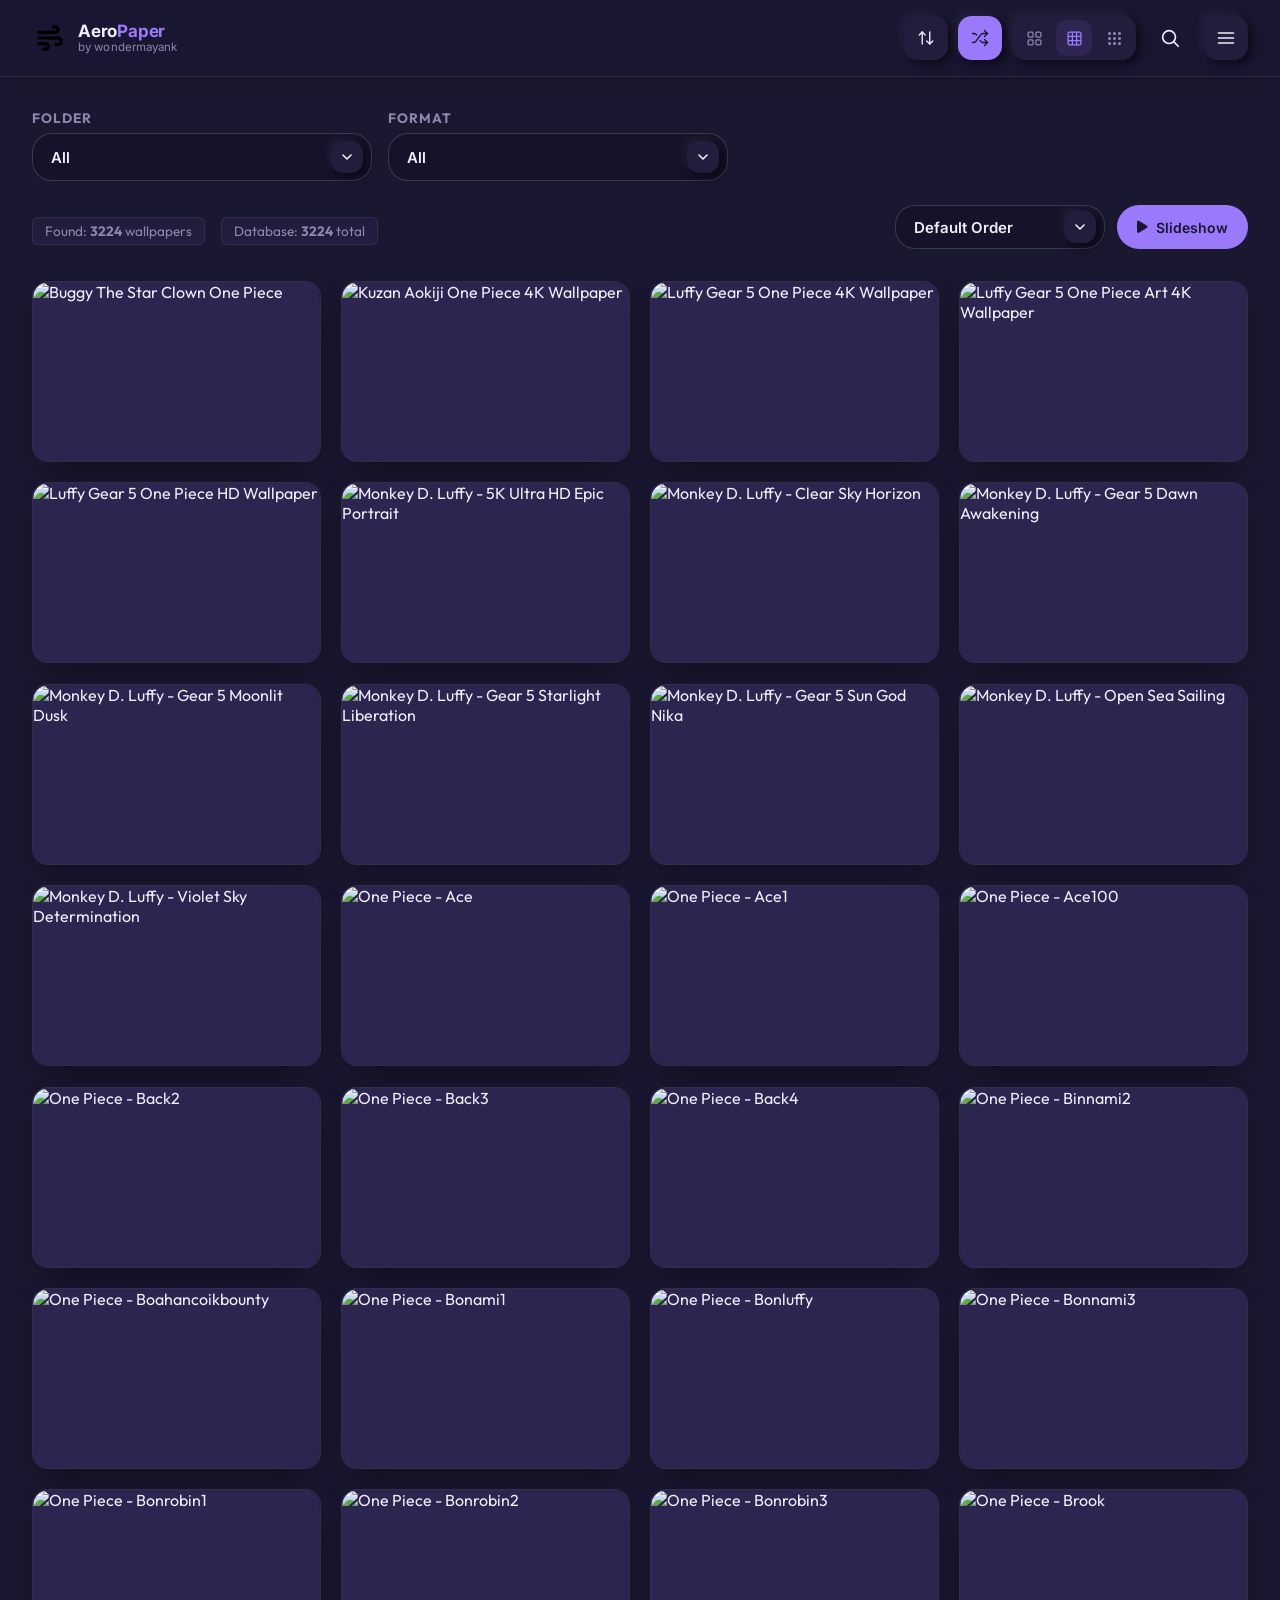
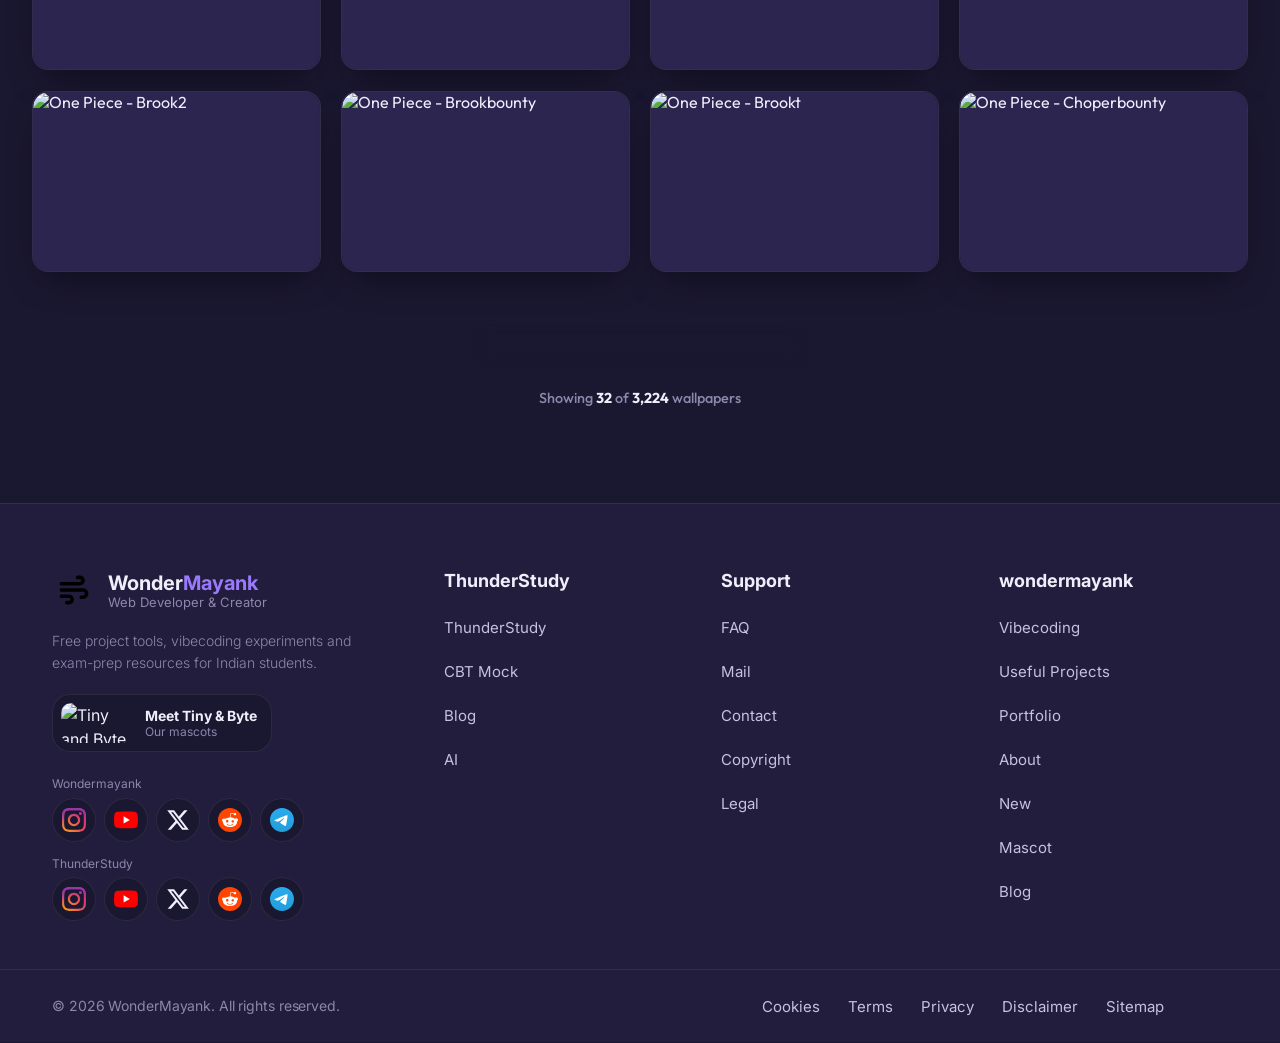
==== commit f159cdc2: "feat: Add 800+ One Piece, Girls, Mobile & Colourful Tablet wallpapers and live count splash screen -" ====
--- a/index.html
+++ b/index.html
@@ -8,8 +8,8 @@
        PRIMARY SEO META TAGS (SEO + AEO + GEO)
   ========================================= -->
   <title>4K Wallpaper Site by wondermayank — Free 4K Wallpapers & Ultra HD Backgrounds</title>
-  <meta name="description" content="Explore and download 2,400+ free high-resolution 4K wallpapers, Ultra HD desktop backgrounds, One Piece, anime art, girls wallpapers, and tablet & mobile wallpapers on the official 4K wallpaper site by wondermayank. Instant one-click downloads with zero ads.">
-  <meta name="keywords" content="4k wallpaper site by wondermayank, 4k wallpapers, one piece wallpaper, anime girls wallpaper, tablet wallpaper 4k, ultra hd wallpapers, free 4k wallpaper download, wondermayank wallpaper, aesthetic 4k wallpapers, anime 4k wallpapers, desktop backgrounds 4k, phone wallpapers 4k, wondermayank, AeroPaper">
+  <meta name="description" content="Explore and download 3,200+ free high-resolution 4K wallpapers, Ultra HD desktop backgrounds, One Piece, anime art, girls wallpapers, mobile phone & colourful tablet wallpapers on the official 4K wallpaper site by wondermayank. Instant one-click downloads with zero ads.">
+  <meta name="keywords" content="4k wallpaper site by wondermayank, 4k wallpapers, one piece wallpaper, anime girls wallpaper, mobile wallpaper 4k, colourful tablet wallpaper 4k, ultra hd wallpapers, free 4k wallpaper download, wondermayank wallpaper, aesthetic 4k wallpapers, anime 4k wallpapers, desktop backgrounds 4k, phone wallpapers 4k, wondermayank, AeroPaper">
   <meta name="author" content="wondermayank">
   <meta name="robots" content="index, follow, max-image-preview:large">
   <meta name="googlebot" content="index, follow">
@@ -27,7 +27,7 @@
   <meta property="og:type" content="website">
   <meta property="og:site_name" content="4K Wallpaper Site by wondermayank">
   <meta property="og:title" content="4K Wallpaper Site by wondermayank — Free 4K & Ultra HD Wallpapers">
-  <meta property="og:description" content="Discover 2,300+ free 4K wallpapers, anime art, aesthetic backgrounds, and ultra HD desktop wallpapers on the official 4K wallpaper site by wondermayank. Free instant downloads.">
+  <meta property="og:description" content="Discover 3,200+ free 4K wallpapers, One Piece, Girls, Mobile, Colourful Tablet & Ultra HD desktop wallpapers on the official 4K wallpaper site by wondermayank. Free instant downloads.">
   <meta property="og:url" content="https://wallpaper.wondermayank.in/">
   <meta property="og:image" content="/og-image.png">
   <meta property="og:image:width" content="1200">
@@ -40,7 +40,7 @@
   ========================================= -->
   <meta name="twitter:card" content="summary_large_image">
   <meta name="twitter:title" content="4K Wallpaper Site by wondermayank — Free 4K & Ultra HD Wallpapers">
-  <meta name="twitter:description" content="2,300+ free 4K wallpapers, anime art, aesthetic backgrounds, and GIFs on the official 4K wallpaper site by wondermayank.">
+  <meta name="twitter:description" content="3,200+ free 4K wallpapers, One Piece, Girls, Mobile, Colourful Tablet, anime art, aesthetic backgrounds, and GIFs on the official 4K wallpaper site by wondermayank.">
   <meta name="twitter:image" content="https://raw.githubusercontent.com/wondermayank/wallpaper/main/og-image.png">
   <meta name="twitter:image:alt" content="4K Wallpaper Site by wondermayank">
   <meta name="twitter:creator" content="@wondermayankx">
@@ -58,10 +58,10 @@
         "@id": "https://wallpaper.wondermayank.in/#gallery",
         "name": "4K Wallpaper Site by wondermayank",
         "alternateName": "AeroPaper — 4K Wallpaper Gallery",
-        "description": "The premier 4K wallpaper site by wondermayank featuring over 2,300 high-resolution 4K, Ultra HD, Anime, Aesthetic, and Minimalist desktop and mobile wallpapers in JPG, PNG, WEBP, and GIF formats for free instant download.",
+        "description": "The premier 4K wallpaper site by wondermayank featuring over 3,200 high-resolution 4K, Ultra HD, One Piece, Girls, Mobile, Colourful Tablet, Anime, Aesthetic, and Minimalist wallpapers in JPG, PNG, WEBP, and GIF formats for free instant download.",
         "url": "https://wallpaper.wondermayank.in/",
         "thumbnailUrl": "https://raw.githubusercontent.com/wondermayank/wallpaper/main/og-image.png",
-        "numberOfItems": 2301,
+        "numberOfItems": 3224,
         "author": {
           "@type": "Person",
           "name": "wondermayank",
@@ -94,7 +94,7 @@
         "name": "4K Wallpaper Site by wondermayank",
         "alternateName": "AeroPaper",
         "url": "https://wallpaper.wondermayank.in/",
-        "description": "Official 4K wallpaper site by wondermayank with 2,300+ free 4K, Ultra HD, anime, and aesthetic wallpapers.",
+        "description": "Official 4K wallpaper site by wondermayank with 3,200+ free 4K, Ultra HD, One Piece, Girls, Mobile, Tablet, anime, and aesthetic wallpapers.",
         "potentialAction": {
           "@type": "SearchAction",
           "target": "https://wallpaper.wondermayank.in/?q={search_term_string}",
@@ -110,7 +110,7 @@
             "name": "What is this 4K wallpaper site by wondermayank?",
             "acceptedAnswer": {
               "@type": "Answer",
-              "text": "AeroPaper is the official 4K wallpaper site by wondermayank (https://wallpaper.wondermayank.in/). It hosts over 2,300+ high-quality 4K wallpapers, Ultra HD Anime backgrounds, aesthetic art, and animated GIF wallpapers in JPG, PNG, WEBP, and GIF formats. You can search, filter, preview, download, and edit wallpapers directly in the browser with zero ads and no signup."
+              "text": "AeroPaper is the official 4K wallpaper site by wondermayank (https://wallpaper.wondermayank.in/). It hosts over 3,200+ high-quality 4K wallpapers, One Piece, Girls, Mobile, Colourful Tablet, Ultra HD Anime backgrounds, aesthetic art, and animated GIF wallpapers in JPG, PNG, WEBP, and GIF formats. You can search, filter, preview, download, and edit wallpapers directly in the browser with zero ads and no signup."
             }
           },
           {
@@ -142,7 +142,7 @@
             "name": "How many wallpapers are available on the 4K wallpaper site by wondermayank?",
             "acceptedAnswer": {
               "@type": "Answer",
-              "text": "The collection indexes over 2,300+ wallpapers spanning Anime Wallpapers, Anime Backgrounds, 4K Abstract, 4K Landscapes, 4K Minimalist, 4K Space, 4K Architecture, and custom themes hosted via GitHub."
+              "text": "The collection indexes over 3,200+ wallpapers spanning One Piece, Girls Wallpapers, Mobile Wallpapers, Colourful Tablet Wallpapers, Anime Wallpapers, Anime Backgrounds, 4K Abstract, 4K Landscapes, 4K Minimalist, 4K Space, 4K Architecture, and custom themes hosted via GitHub."
             }
           },
           {
@@ -1265,7 +1265,7 @@
 }
 
 .splash-loader-bar {
-  width: 200px;
+  width: 240px;
   height: 4px;
   background: rgba(255, 255, 255, 0.08);
   border-radius: 10px;
@@ -1276,10 +1276,54 @@
 .splash-loader-progress {
   width: 0%;
   height: 100%;
-  background: var(--accent-color);
-  box-shadow: 0 0 10px var(--accent-color);
+  background: linear-gradient(90deg, var(--accent-color), #a855f7, #38bdf8);
+  box-shadow: 0 0 12px var(--accent-color);
   border-radius: 10px;
-  transition: width 0.4s ease;
+  transition: width 0.25s ease-out;
+}
+
+.splash-stats {
+  display: flex;
+  flex-direction: column;
+  align-items: center;
+  gap: 0.45rem;
+  margin-top: -0.25rem;
+}
+
+.splash-count-pill {
+  display: inline-flex;
+  align-items: baseline;
+  gap: 0.45rem;
+  padding: 0.42rem 1.05rem;
+  border-radius: 999px;
+  background: rgba(255, 255, 255, 0.05);
+  border: 1px solid rgba(255, 255, 255, 0.12);
+  backdrop-filter: blur(8px);
+  box-shadow: 0 4px 20px rgba(0, 0, 0, 0.35);
+}
+
+.splash-count-num {
+  font-size: 1.35rem;
+  font-weight: 800;
+  font-variant-numeric: tabular-nums;
+  letter-spacing: -0.02em;
+  background: linear-gradient(135deg, #ffffff 25%, #c084fc 70%, #38bdf8 100%);
+  -webkit-background-clip: text;
+  -webkit-text-fill-color: transparent;
+}
+
+.splash-count-label {
+  font-size: 0.85rem;
+  font-weight: 600;
+  color: rgba(255, 255, 255, 0.78);
+  letter-spacing: 0.01em;
+}
+
+.splash-sub {
+  font-size: 0.74rem;
+  color: rgba(255, 255, 255, 0.46);
+  letter-spacing: 0.04em;
+  text-transform: uppercase;
 }
 
 /* GIF Badge */
@@ -2556,6 +2600,13 @@
       <i class="fas fa-wind logo-icon"></i>
       <span class="splash-title">AeroPaper</span>
     </div>
+    <div class="splash-stats" aria-live="polite">
+      <div class="splash-count-pill">
+        <span id="splash-count-num" class="splash-count-num">0</span>
+        <span id="splash-count-label" class="splash-count-label">4K Wallpapers</span>
+      </div>
+      <span id="splash-sub" class="splash-sub">Loading Ultra HD Collection...</span>
+    </div>
     <div class="splash-loader-bar">
       <div id="splash-progress" class="splash-loader-progress"></div>
     </div>
@@ -2597,7 +2648,7 @@
       <div class="search-bar" id="search-bar">
         <div class="search-field">
           <svg viewBox="0 0 24 24" fill="none" stroke="currentColor" stroke-width="1.8" stroke-linecap="round" stroke-linejoin="round" aria-hidden="true" class="sf-icon"><circle cx="11" cy="11" r="7"/><path d="m21 21-4.3-4.3"/></svg>
-          <input type="text" id="search-input" class="search-input" placeholder="Search 2,400+ wallpapers (e.g. One Piece, Girls, Tablet, Cyberpunk, 4K)..." autocomplete="off" aria-label="Search wallpapers" />
+          <input type="text" id="search-input" class="search-input" placeholder="Search 3,200+ wallpapers (e.g. One Piece, Girls, Mobile, Colourful Tablet, 4K)..." autocomplete="off" aria-label="Search wallpapers" />
           <div class="search-kbd" id="search-kbd" title="Press / or Ctrl+K to search"><kbd>/</kbd></div>
           <button id="search-clear" class="search-clear" type="button" aria-label="Clear search" hidden><svg viewBox="0 0 24 24" fill="none" stroke="currentColor" stroke-width="1.8" stroke-linecap="round" stroke-linejoin="round" aria-hidden="true"><path d="M18 6 6 18M6 6l12 12"/></svg></button>
         </div>
@@ -2605,7 +2656,8 @@
           <span class="search-tags-label">Trending:</span>
           <button type="button" class="search-tag-pill" data-query="One Piece">🏴‍☠️ One Piece</button>
           <button type="button" class="search-tag-pill" data-query="Girls">🌸 Girls</button>
-          <button type="button" class="search-tag-pill" data-query="Tablet">📱 Tablet</button>
+          <button type="button" class="search-tag-pill" data-query="Mobile">📲 Mobile</button>
+          <button type="button" class="search-tag-pill" data-query="Tablet">📱 Colourful Tablet</button>
           <button type="button" class="search-tag-pill" data-query="Anime">⛩️ Anime</button>
           <button type="button" class="search-tag-pill" data-query="4K Landscape">🌄 4K Landscape</button>
           <button type="button" class="search-tag-pill" data-query="Cyberpunk">⚡ Cyberpunk</button>
@@ -2958,7 +3010,7 @@
 
     <article>
       <h3>What is this 4K wallpaper site by wondermayank?</h3>
-      <p>AeroPaper (https://wallpaper.wondermayank.in/) is the official 4K wallpaper site by wondermayank. It features a curated library of over 2,300+ free high-resolution 4K wallpapers, Ultra HD Anime backgrounds, aesthetic landscape photography, minimalist art, and animated GIF wallpapers in JPG, PNG, WEBP, and GIF formats. No registration, signup, or payment is required.</p>
+      <p>AeroPaper (https://wallpaper.wondermayank.in/) is the official 4K wallpaper site by wondermayank. It features a curated library of over 3,200+ free high-resolution 4K wallpapers, One Piece, Girls, Mobile, Colourful Tablet, Ultra HD Anime backgrounds, aesthetic landscape photography, minimalist art, and animated GIF wallpapers in JPG, PNG, WEBP, and GIF formats. No registration, signup, or payment is required.</p>
     </article>
 
     <article>
@@ -2973,12 +3025,12 @@
 
     <article>
       <h3>Can I use these 4K wallpapers on smartphones (9:16 portrait)?</h3>
-      <p>Yes. The site includes a built-in Canvas Wallpaper Editor. Open any wallpaper, click "Edit Wallpaper", choose 9:16 (Phone), and enable "Blurred Fit". This creates a phone-optimized wallpaper with a blurred ambient backdrop of the desktop wallpaper, fitted for mobile screens.</p>
+      <p>Yes. The site includes 220+ dedicated Mobile Wallpapers plus a built-in Canvas Wallpaper Editor. Open any wallpaper, click "Edit Wallpaper", choose 9:16 (Phone), and enable "Blurred Fit". This creates a phone-optimized wallpaper with a blurred ambient backdrop of the desktop wallpaper, fitted for mobile screens.</p>
     </article>
 
     <article>
       <h3>How many wallpapers are available on the 4K wallpaper site by wondermayank?</h3>
-      <p>The collection currently indexes over 2,300+ wallpapers spanning Anime Wallpapers, Anime Backgrounds, 4K Abstract, 4K Landscape, 4K Minimalist, 4K Space, 4K Architecture, and theme collections.</p>
+      <p>The collection currently indexes over 3,200+ wallpapers spanning One Piece, Girls Wallpapers, Mobile Wallpapers, Colourful Tablet Wallpapers, Anime Wallpapers, Anime Backgrounds, 4K Abstract, 4K Landscape, 4K Minimalist, 4K Space, 4K Architecture, and theme collections.</p>
     </article>
 
     <article>
@@ -3255,11 +3307,15 @@
   'asuka': ['girls', 'evangelion'],
   'rei': ['girls', 'evangelion'],
   'saber': ['girls', 'fate'],
-  'tablet': ['tab', 'ipad', 'android tablet', '4:3', '16:10', '3:2'],
+  'tablet': ['tab', 'ipad', 'android tablet', '4:3', '16:10', '3:2', 'colourful', 'colorful'],
   'tab': ['tablet', 'ipad'],
   'ipad': ['tablet', 'tablet wallpapers'],
-  'phone': ['mobile', '9:16', 'portrait', 'vertical'],
-  'mobile': ['phone', '9:16', 'portrait', 'vertical'],
+  'colourful': ['colorful', 'vibrant', 'gradient', 'aura', 'pastel', 'tablet'],
+  'colorful': ['colourful', 'vibrant', 'gradient', 'aura', 'pastel', 'tablet'],
+  'phone': ['mobile', 'mobile wallpapers', '9:16', 'portrait', 'vertical', 'iphone', 'android'],
+  'mobile': ['phone', 'mobile wallpapers', '9:16', 'portrait', 'vertical', 'iphone', 'android'],
+  'iphone': ['mobile', 'phone', 'mobile wallpapers', '9:16'],
+  'android': ['mobile', 'phone', 'mobile wallpapers', '9:16'],
   'desktop': ['pc', 'computer', 'wide', 'ultrawide', '16:9'],
   'pc': ['desktop', 'computer', 'wide', '16:9'],
   '4k': ['uhd', 'ultra hd', '4k wallpaper', '3840'],
@@ -4001,7 +4057,8 @@
       cleanQ === pQ ||
       (pQ === 'girls' && (cleanQ === 'girl' || cleanQ === 'girls')) ||
       (pQ === 'one piece' && (cleanQ === 'one piece' || cleanQ === 'onepiece')) ||
-      (pQ === 'tablet' && (cleanQ === 'tablet' || cleanQ === 'tab' || cleanQ === 'ipad'))
+      (pQ === 'mobile' && (cleanQ === 'mobile' || cleanQ === 'phone' || cleanQ === 'iphone' || cleanQ === 'android')) ||
+      (pQ === 'tablet' && (cleanQ === 'tablet' || cleanQ === 'tab' || cleanQ === 'ipad' || cleanQ === 'colourful' || cleanQ === 'colorful'))
     );
     pill.classList.toggle('active', !!isActive);
   });
@@ -4099,22 +4156,50 @@
   handleDeepLinking();
 }
 
-// Splash Loading Screen Handler
+// Splash Loading Screen Handler with live total wallpaper counter
 function handleSplashScreen() {
   const splash = document.getElementById('splash-screen');
   const progress = document.getElementById('splash-progress');
+  const countNumEl = document.getElementById('splash-count-num');
+  const countLabelEl = document.getElementById('splash-count-label');
+  const subEl = document.getElementById('splash-sub');
   if (!splash) return;
 
-  progress.style.width = '30%';
-  setTimeout(() => {
-    progress.style.width = '75%';
-    setTimeout(() => {
-      progress.style.width = '100%';
+  const total = WALLPAPERS.length;
+  const categoryCount = new Set(WALLPAPERS.map(wp => wp.category)).size;
+
+  if (subEl && total > 0) {
+    subEl.textContent = `${categoryCount} Collections · One Piece · Girls · Mobile · Tablet`;
+  }
+  if (countLabelEl) {
+    countLabelEl.textContent = total === 1 ? '4K Wallpaper Ready' : '4K Wallpapers Ready';
+  }
+
+  const duration = 750;
+  const startTime = performance.now();
+
+  function tick(now) {
+    const elapsed = now - startTime;
+    const t = Math.min(1, elapsed / duration);
+    // Smooth ease-out cubic
+    const eased = 1 - Math.pow(1 - t, 3);
+    const currentCount = Math.round(eased * total);
+
+    if (countNumEl) countNumEl.textContent = currentCount.toLocaleString();
+    if (progress) progress.style.width = `${Math.max(12, Math.round(eased * 100))}%`;
+
+    if (t < 1) {
+      requestAnimationFrame(tick);
+    } else {
+      if (countNumEl) countNumEl.textContent = total.toLocaleString();
+      if (progress) progress.style.width = '100%';
       setTimeout(() => {
         splash.classList.add('fade-out');
-      }, 200);
-    }, 250);
-  }, 150);
+      }, 320);
+    }
+  }
+
+  requestAnimationFrame(tick);
 }
 
 // Theme Setup (Default to Dark Mode, data-theme on <html>)
@@ -4572,13 +4657,15 @@
     // Relevance sorting when search is active (Highest relevance first!)
     filteredWallpapers.sort((a, b) => (b._searchScore || 0) - (a._searchScore || 0));
   } else {
-    // Default natural order: One Piece, Girls, Tablet, Anime, etc.
+    // Default natural order: One Piece, Girls, Mobile, Tablet, Anime, etc.
     filteredWallpapers.sort((a, b) => {
       if (a.category !== b.category) {
         if (a.category === 'One Piece') return -1;
         if (b.category === 'One Piece') return 1;
         if (a.category === 'Girls Wallpapers') return -1;
         if (b.category === 'Girls Wallpapers') return 1;
+        if (a.category === 'Mobile Wallpapers') return -1;
+        if (b.category === 'Mobile Wallpapers') return 1;
         if (a.category === 'Tablet Wallpapers') return -1;
         if (b.category === 'Tablet Wallpapers') return 1;
         if (a.category === 'Anime Wallpapers') return -1;
@@ -4624,7 +4711,8 @@
       <div class="empty-tag-buttons">
         <button type="button" class="btn-tag" data-search="One Piece">🏴‍☠️ One Piece</button>
         <button type="button" class="btn-tag" data-search="Girls">🌸 Girls</button>
-        <button type="button" class="btn-tag" data-search="Tablet">📱 Tablet</button>
+        <button type="button" class="btn-tag" data-search="Mobile">📲 Mobile</button>
+        <button type="button" class="btn-tag" data-search="Tablet">📱 Colourful Tablet</button>
         <button type="button" class="btn-tag" data-search="Anime">⛩️ Anime</button>
         <button type="button" class="btn-tag" data-search="4K Landscape">🌄 4K Landscape</button>
         <button type="button" class="btn-tag" data-search="Cyberpunk">⚡ Cyberpunk</button>
